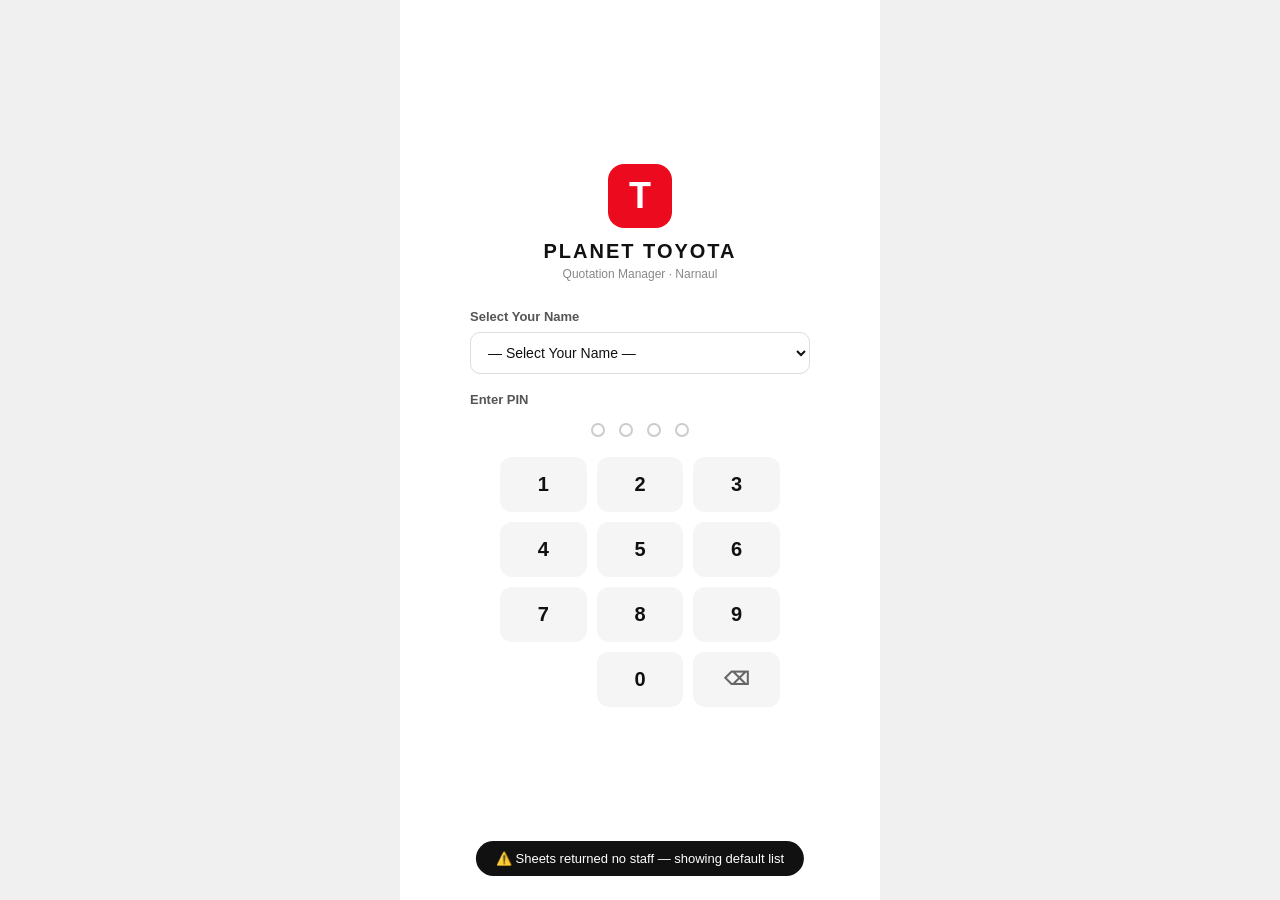
==== index.html @ d53460df "Add files via upload" ====
<!DOCTYPE html>
<!-- saved from url=(0056)file:///C:/Users/Piyush%20Sanghi/Downloads/index_16.html -->
<html lang="en"><head><meta http-equiv="Content-Type" content="text/html; charset=UTF-8">

<meta name="viewport" content="width=device-width, initial-scale=1.0, maximum-scale=1.0, user-scalable=no">
<title>Planet Toyota QMS</title>
<meta name="theme-color" content="#EB0A1E">
<meta name="apple-mobile-web-app-capable" content="yes">
<meta name="apple-mobile-web-app-status-bar-style" content="black">
<meta name="apple-mobile-web-app-title" content="PT Quotes">

<style>
/* ===== RESET & BASE ===== */
*, *::before, *::after { box-sizing: border-box; margin: 0; padding: 0; }
html, body { height: 100%; font-family: -apple-system, BlinkMacSystemFont, 'Segoe UI', sans-serif; background: #f0f0f0; }
#app { max-width: 480px; margin: 0 auto; background: #fff; min-height: 100vh; position: relative; overflow: hidden; }
button { cursor: pointer; font-family: inherit; }
input, select, textarea { font-family: inherit; }

/* ===== SCREENS ===== */
.screen { display: none; flex-direction: column; min-height: 100vh; }
.screen.active { display: flex; }
.screen-body { flex: 1; overflow-y: auto; padding: 16px; padding-bottom: 32px; -webkit-overflow-scrolling: touch; }

/* ===== TOPBAR ===== */
.topbar { background: #000; padding: 12px 14px; display: flex; align-items: center; justify-content: space-between; position: sticky; top: 0; z-index: 100; min-height: 52px; }
.topbar-title { color: #fff; font-size: 15px; font-weight: 700; }
.topbar-sub { color: #aaa; font-size: 11px; margin-top: 1px; }
.topbar-left { display: flex; flex-direction: column; }
.topbar-right { display: flex; gap: 8px; }
.back-btn { background: none; border: none; color: #fff; font-size: 24px; line-height: 1; padding: 0 6px 0 0; }
.icon-btn { background: none; border: none; color: #aaa; font-size: 18px; padding: 4px; }
.icon-btn.red { color: #EB0A1E; font-size: 22px; font-weight: 700; }

/* ===== LOGIN ===== */
.login-wrap { display: flex; flex-direction: column; align-items: center; justify-content: center; min-height: 100vh; padding: 24px 20px; background: #fff; }
.login-logo { text-align: center; margin-bottom: 28px; }
.logo-box { width: 64px; height: 64px; background: #EB0A1E; border-radius: 16px; display: flex; align-items: center; justify-content: center; margin: 0 auto 12px; }
.logo-t { color: #fff; font-size: 36px; font-weight: 900; line-height: 1; }
.login-brand { font-size: 20px; font-weight: 800; letter-spacing: 2px; color: #111; }
.login-sub { font-size: 12px; color: #888; margin-top: 4px; }
.login-card { width: 100%; max-width: 340px; }
.login-title { font-size: 13px; font-weight: 600; color: #555; margin-bottom: 8px; }
.pin-dots { display: flex; justify-content: center; gap: 14px; margin: 16px 0 20px; }
.pin-dots span { width: 14px; height: 14px; border-radius: 50%; border: 2px solid #ccc; background: transparent; transition: all 0.1s; }
.pin-dots span.filled { background: #EB0A1E; border-color: #EB0A1E; }
.pin-pad { display: grid; grid-template-columns: repeat(3, 1fr); gap: 10px; max-width: 280px; margin: 0 auto; }
.pin-key { padding: 16px 10px; background: #f5f5f5; border: none; border-radius: 12px; font-size: 20px; font-weight: 600; color: #111; text-align: center; transition: background 0.1s; }
.pin-key:active { background: #e0e0e0; }
.pin-key.del { font-size: 18px; color: #666; }
.login-error { color: #EB0A1E; font-size: 13px; text-align: center; margin-top: 12px; min-height: 18px; }
.login-manager-link { margin-top: 28px; color: #888; font-size: 13px; text-decoration: underline; cursor: pointer; }

/* ===== HERO CARD ===== */
.hero-card { background: linear-gradient(120deg, #111 50%, #2d0008); border-radius: 16px; padding: 18px 18px 20px; margin-bottom: 14px; color: #fff; }
.hero-greeting { font-size: 12px; color: #aaa; letter-spacing: 0.5px; margin-bottom: 2px; }
.hero-name { font-size: 20px; font-weight: 700; margin-bottom: 16px; }
.hero-stats { display: flex; align-items: center; gap: 0; }
.hstat { flex: 1; text-align: center; }
.hstat-v { font-size: 22px; font-weight: 800; color: #EB0A1E; }
.hstat-l { font-size: 10px; color: #888; margin-top: 2px; }
.hstat-div { width: 1px; height: 36px; background: #333; }

/* ===== NEW QUOTE BTN ===== */
.new-quote-btn { width: 100%; padding: 14px; background: #EB0A1E; color: #fff; border: none; border-radius: 12px; font-size: 15px; font-weight: 700; margin-bottom: 18px; letter-spacing: 0.3px; }
.new-quote-btn:active { opacity: 0.9; transform: scale(0.99); }

/* ===== SECTION LABELS ===== */
.section-label { font-size: 11px; font-weight: 700; color: #999; letter-spacing: 0.8px; margin-bottom: 8px; }

/* ===== SEARCH ===== */
.search-wrap { margin-bottom: 12px; }
.search-input { width: 100%; padding: 10px 14px; border: 1px solid #e0e0e0; border-radius: 10px; font-size: 14px; background: #fafafa; }
.search-input:focus { outline: none; border-color: #EB0A1E; box-shadow: 0 0 0 2px rgba(235,10,30,0.08); }

/* ===== QUOTE CARDS ===== */
.qcard { background: #fff; border: 1px solid #eeeeee; border-radius: 14px; padding: 13px 15px; margin-bottom: 10px; cursor: pointer; box-shadow: 0 1px 4px rgba(0,0,0,0.05); }
.qcard:active { background: #fafafa; }
.qcard-top { display: flex; justify-content: space-between; margin-bottom: 3px; }
.qcard-name { font-weight: 700; font-size: 14px; color: #111; }
.qcard-date { font-size: 11px; color: #aaa; }
.qcard-vehicle { font-size: 13px; color: #666; margin-bottom: 6px; }
.qcard-bottom { display: flex; justify-content: space-between; align-items: center; }
.qcard-id { font-size: 11px; color: #bbb; }
.qcard-price { font-size: 15px; font-weight: 800; color: #EB0A1E; }
.qcard-exec { font-size: 11px; color: #aaa; background: #f5f5f5; padding: 2px 8px; border-radius: 10px; }
.empty-state { text-align: center; color: #bbb; padding: 44px 0; font-size: 14px; }

/* ===== FORM ===== */
.form-section { background: #111; padding: 9px 12px; border-radius: 8px; margin: 16px 0 10px; color: #fff; font-size: 13px; font-weight: 600; display: flex; align-items: center; gap: 6px; }
.field-label { font-size: 12px; font-weight: 600; color: #666; display: block; margin-bottom: 5px; margin-top: 12px; }
.field-input { width: 100%; padding: 11px 13px; border: 1px solid #ddd; border-radius: 10px; font-size: 14px; color: #111; background: #fff; -webkit-appearance: auto; appearance: auto; }
.field-input:focus { outline: none; border-color: #EB0A1E; box-shadow: 0 0 0 2px rgba(235,10,30,0.1); }
.field-row { display: flex; gap: 10px; }
.field-half { flex: 1; }
.tcs-row { background: #f8f8f8; border-radius: 10px; padding: 11px 13px; display: flex; justify-content: space-between; align-items: center; margin-top: 10px; }
.tcs-info { font-size: 13px; font-weight: 600; }
.tcs-sub { font-size: 11px; color: #888; }
.tcs-toggle { display: flex; align-items: center; gap: 8px; font-size: 13px; color: #666; }
.tcs-toggle input[type=checkbox] { width: 20px; height: 20px; accent-color: #EB0A1E; }

/* ===== ACCESSORIES ===== */
.acc-chips { display: flex; flex-wrap: wrap; gap: 6px; margin-top: 6px; }
.acc-chip { padding: 7px 11px; border-radius: 20px; font-size: 12px; font-weight: 500; cursor: pointer; border: 1px solid #ddd; background: #fafafa; color: #555; user-select: none; -webkit-user-select: none; }
.acc-chip.active { border: 2px solid #EB0A1E; background: #fff0f0; color: #EB0A1E; font-weight: 600; }
.acc-total { font-size: 12px; color: #EB0A1E; font-weight: 700; margin-top: 6px; }

/* ===== PRICE SUMMARY ===== */
.price-summary { background: #f8f8f8; border-radius: 12px; padding: 10px 14px; margin-top: 14px; }
.price-row { display: flex; justify-content: space-between; padding: 6px 0; border-bottom: 0.5px solid #eee; font-size: 13px; }
.price-row .pl { color: #666; }
.price-row.discount { color: #1a8a4a; }
.price-total { display: flex; justify-content: space-between; padding: 10px 0 2px; border-top: 2px solid #EB0A1E; margin-top: 4px; font-size: 16px; font-weight: 800; color: #EB0A1E; }

/* ===== BUTTONS ===== */
.btn-primary { width: 100%; padding: 14px; background: #EB0A1E; color: #fff; border: none; border-radius: 12px; font-size: 15px; font-weight: 700; margin-top: 12px; }
.btn-primary:disabled { background: #ccc; cursor: not-allowed; }
.btn-primary:active { opacity: 0.9; }
.btn-whatsapp { width: 100%; padding: 14px; background: #25D366; color: #fff; border: none; border-radius: 12px; font-size: 15px; font-weight: 700; margin-top: 10px; }
.btn-outline { flex: 1; padding: 11px; background: transparent; border: 1.5px solid #EB0A1E; color: #EB0A1E; border-radius: 10px; font-size: 13px; font-weight: 700; }
.btn-row { display: flex; gap: 10px; margin-top: 10px; }

/* ===== QUOTATION PREVIEW ===== */
.quote-doc { border: 2px solid #EB0A1E; border-radius: 14px; overflow: hidden; margin-bottom: 14px; }
.qdoc-header { background: #000; padding: 14px 16px; display: flex; justify-content: space-between; align-items: flex-start; }
.qdoc-dealer { color: #fff; font-size: 16px; font-weight: 800; letter-spacing: 1px; }
.qdoc-dealer-sub { color: #888; font-size: 10px; margin-top: 2px; }
.qdoc-id { color: #EB0A1E; font-weight: 800; font-size: 13px; }
.qdoc-date { color: #aaa; font-size: 10px; margin-top: 2px; text-align: right; }
.qdoc-tag { background: #EB0A1E; color: #fff; font-size: 9px; padding: 2px 7px; border-radius: 3px; margin-top: 4px; display: inline-block; }
.qdoc-body { padding: 16px 20px; }
.qdoc-grid { display: grid; grid-template-columns: 1fr 1fr; gap: 12px; margin-bottom: 14px; }
.qdoc-cell { background: #f8f8f8; border-radius: 10px; padding: 12px 14px; }
.qdoc-cell-label { font-size: 10px; color: #888; font-weight: 700; letter-spacing: 0.5px; margin-bottom: 4px; }
.qdoc-cell-primary { font-size: 15px; font-weight: 700; color: #111; }
.qdoc-cell-secondary { font-size: 13px; color: #666; margin-top: 2px; }
.qdoc-cell-accent { font-size: 13px; color: #EB0A1E; font-weight: 500; }
.qdoc-section-label { font-size: 11px; font-weight: 700; color: #888; letter-spacing: 0.5px; margin-bottom: 8px; }
.qdoc-breakdown { background: #f9f9f9; border-radius: 10px; padding: 10px 14px; margin-bottom: 12px; }
.qdoc-price-row { display: flex; justify-content: space-between; padding: 7px 0; border-bottom: 0.5px solid #eee; font-size: 13.5px; color: #444; }
.qdoc-price-row.disc { color: #1a8a4a; }
.qdoc-total-row { display: flex; justify-content: space-between; padding: 10px 0 2px; border-top: 2px solid #EB0A1E; margin-top: 4px; font-size: 17px; font-weight: 800; color: #EB0A1E; }
.qdoc-acc-row { display: flex; justify-content: space-between; font-size: 13px; padding: 4px 0; border-bottom: 0.5px solid #f0f0f0; color: #444; }
.qdoc-finance { background: #f0f4ff; border-radius: 10px; padding: 10px 14px; margin-bottom: 12px; }
.qdoc-finance-grid { display: grid; grid-template-columns: 1fr 1fr; gap: 4px; font-size: 13px; margin-top: 4px; }
.qdoc-finance-grid span { color: #888; }
.qdoc-note { background: #fffbe6; border-radius: 8px; padding: 10px 14px; font-size: 12.5px; margin-bottom: 12px; color: #555; }
.qdoc-footer { display: flex; justify-content: space-between; align-items: flex-end; border-top: 1px solid #eee; padding-top: 12px; }
.qdoc-footer-exec { font-size: 14px; font-weight: 700; color: #111; }
.qdoc-footer-sub { font-size: 11px; color: #888; margin-top: 2px; }
.qdoc-sig { text-align: right; }
.qdoc-sig-label { font-size: 10px; color: #aaa; margin-bottom: 18px; }
.qdoc-sig-line { width: 100px; border-bottom: 1px solid #bbb; display: inline-block; }

/* ===== MANAGER DASHBOARD ===== */
.mgr-stats { display: grid; grid-template-columns: 1fr 1fr; gap: 10px; margin-bottom: 18px; }
.mgr-stat { background: #f8f8f8; border-radius: 12px; padding: 14px; text-align: center; }
.mgr-stat-v { font-size: 24px; font-weight: 800; color: #EB0A1E; }
.mgr-stat-l { font-size: 11px; color: #888; margin-top: 3px; }
.mgr-exec-row { background: #fff; border: 1px solid #eee; border-radius: 12px; padding: 12px 14px; margin-bottom: 8px; }
.mgr-exec-name { font-size: 14px; font-weight: 700; color: #111; margin-bottom: 4px; }
.mgr-exec-meta { display: flex; justify-content: space-between; font-size: 12px; color: #888; }
.mgr-exec-value { color: #EB0A1E; font-weight: 700; }
.mgr-filter-row { display: flex; gap: 8px; margin-bottom: 14px; overflow-x: auto; padding-bottom: 4px; }
.mgr-filter { padding: 7px 14px; border-radius: 20px; border: 1px solid #ddd; background: #fafafa; font-size: 12px; font-weight: 600; color: #666; white-space: nowrap; cursor: pointer; }
.mgr-filter.active { background: #EB0A1E; color: #fff; border-color: #EB0A1E; }
.mgr-all-quotes { max-height: 420px; overflow-y: auto; }
.sync-status { background: #f0f0f0; border-radius: 8px; padding: 8px 12px; font-size: 12px; color: #666; display: flex; align-items: center; gap: 6px; margin-bottom: 14px; }
.sync-dot { width: 8px; height: 8px; border-radius: 50%; background: #25D366; }
.sync-dot.pending { background: #f0a500; }
.sync-dot.error { background: #EB0A1E; }
.mgr-gs-config { background: #f0f4ff; border-radius: 12px; padding: 14px; margin-bottom: 14px; }
.mgr-gs-title { font-size: 13px; font-weight: 700; margin-bottom: 8px; color: #334; }
.mgr-gs-sub { font-size: 11px; color: #778; margin-bottom: 10px; }
.mgr-bar-wrap { margin-bottom: 16px; }
.mgr-bar-label { font-size: 12px; color: #555; margin-bottom: 4px; display: flex; justify-content: space-between; }
.mgr-bar-track { background: #eee; border-radius: 10px; height: 8px; overflow: hidden; }
.mgr-bar-fill { background: #EB0A1E; height: 100%; border-radius: 10px; transition: width 0.4s; }

/* ===== TOAST ===== */
.sync-toast { position: fixed; bottom: 24px; left: 50%; transform: translateX(-50%); background: #111; color: #fff; padding: 10px 20px; border-radius: 20px; font-size: 13px; font-weight: 500; pointer-events: none; opacity: 0; transition: opacity 0.3s; z-index: 9999; white-space: nowrap; }
.sync-toast.show { opacity: 1; }

/* ===== TENURE SLIDER ===== */
.tenure-slider { width: 100%; accent-color: #EB0A1E; }
.tenure-labels { display: flex; justify-content: space-between; font-size: 11px; color: #aaa; margin-top: 2px; }

/* ===== PRINT ===== */
@media print {
  @page {
    size: A4 portrait;
    margin: 8mm;
  }
  /* Hide everything except the quotation document */
  .no-print,
  .topbar,
  .btn-primary,
  .btn-whatsapp,
  .btn-outline,
  .btn-row,
  #screen-login,
  #screen-home,
  #screen-dashboard,
  #screen-form,
  #screen-manpower,
  .sync-toast { display: none !important; }

  /* Reset layout for print */
  * { -webkit-print-color-adjust: exact !important; print-color-adjust: exact !important; }
  html, body { width: 100%; height: auto; margin: 0; padding: 0; background: #fff; }
  #app { max-width: 100% !important; width: 100% !important; box-shadow: none !important; min-height: auto; overflow: visible; }

  /* Show only preview screen */
  #screen-preview { display: block !important; min-height: auto; }
  #screen-preview .screen-body { padding: 0 !important; overflow: visible !important; }

  /* Quotation document */
  .quote-doc { border: 1.5px solid #EB0A1E !important; width: 100% !important; max-width: 100% !important; box-shadow: none !important; page-break-inside: avoid; font-size: 12px !important; }

  /* Ensure colors print */
  .qdoc-header { background: #000 !important; -webkit-print-color-adjust: exact; }
  .qdoc-dealer { color: #fff !important; }
  .qdoc-id { color: #EB0A1E !important; }
  .qdoc-tag { background: #EB0A1E !important; color: #fff !important; }
  .qdoc-total-row { color: #EB0A1E !important; border-top: 2px solid #EB0A1E !important; }

  /* Page settings */
  @page { margin: 10mm; size: A4; }
}

/* ===== SCROLLBAR ===== */
::-webkit-scrollbar { width: 3px; }
::-webkit-scrollbar-thumb { background: #ddd; border-radius: 2px; }

/* ===== TOGGLE BUTTONS ===== */
.toggle-row { display:flex; gap:0; margin-bottom:4px; border-radius:10px; overflow:hidden; border:1px solid #ddd; }
.toggle-btn { flex:1; padding:11px; background:#f8f8f8; border:none; font-size:14px; font-weight:600; color:#888; cursor:pointer; font-family:inherit; transition:all 0.15s; }
.toggle-btn.active { background:#EB0A1E; color:#fff; }
.toggle-btn:first-child { border-radius:9px 0 0 9px; }
.toggle-btn:last-child { border-radius:0 9px 9px 0; }

/* ===== TOGGLE BUTTONS ===== */
.toggle-row { display:flex; gap:0; margin-bottom:4px; border-radius:10px; overflow:hidden; border:1px solid #ddd; }
.toggle-btn { flex:1; padding:11px; background:#f8f8f8; border:none; font-size:14px; font-weight:600; color:#888; cursor:pointer; font-family:inherit; transition:all 0.15s; }
.toggle-btn.active { background:#EB0A1E; color:#fff; }
</style>
</head>
<body>

<!-- Hidden image store -->
<div id="img-store" style="display:none">
  <img id="img-qr" data-b64="/9j/4AAQSkZJRgABAQAAAQABAAD/[base64]/2wBDAAUDBAQEAwUEBAQFBQUGBwwIBwcHBw8LCwkMEQ8SEhEPERETFhwXExQaFRERGCEYGh0dHx8fExciJCIeJBweHx7/2wBDAQUFBQcGBw4ICA4eFBEUHh4eHh4eHh4eHh4eHh4eHh4eHh4eHh4eHh4eHh4eHh4eHh4eHh4eHh4eHh4eHh4eHh7/wAARCAIBAhkDASIAAhEBAxEB/8QAHQABAAIDAQEBAQAAAAAAAAAAAAgJBQYHAQQDAv/EAF8QAAAEAwIHBw0MBwYEBgIDAAABAgMEBQYHEQgSGCFWdZUJMTeUstHSExQWFzY4QVFVdLGz0xUiMjRUV3Fyc5GTwjVSU2GBwcMjJUKSoaMkQ0VlJzNERmJkJoWCg4T/xAAUAQEAAAAAAAAAAAAAAAAAAAAA/8QAFBEBAAAAAAAAAAAAAAAAAAAAAP/[base64]/AEBFjdE+GGW6qRylCMwC0DKPsU08guLv9AMo+xTTyC4u/wBAVfgAtAyj7FNPILi7/QDKPsU08guLv9AVfgAtAyj7FNPILi7/AEAyj7FNPILi7/QFX4ALQMo+xTTyC4u/0Ayj7FNPILi7/QFX4ALQMo+xTTyC4u/0Ayj7FNPILi7/AEBV+AC0DKPsU08guLv9AMo+xTTyC4u/0BV+AC2KgrVrP68mT8upKpIeaRTDXVXW22nEmlF91/vkkW+N2IQL3OLhQn+qv6iRPQt4AAAAa9Xla0xQ0pRNarmzUsgVuk0l5xClEaz3iuSRmNIyj7FNPILi7/QGhbofwMQWtG+SoV+ALXaHtfs5rede41K1PDzOPJs3TZbacSZJLfO9SSIb2W8K9Nz34cndWPfyFhZAAAAAAAAw9Y1NJKQkL89qKPRAS1gyJ19aVKJN53FmSRnvjn+UfYpp5BcXf6AxuG13u0++uzyyFaIC0DKPsU08guLv9AMo+xTTyC4u/wBAVfgAtBbwjLF3HEtoruDUtaiSkih385mdxf4B1Rh1LzKHWzvQtJKSfjIyvIxTpKP0tB/bo5RC4KR/oWB82b5JAPqcWlttTijuSkjMz/cOVvYRVjLD7jD1cwaHGlmhaTh3syiO4y+AOnzD4hEfZK9Bin+pu6OaeeO8swFl5YR1ipmRFXkEZmdxf8O/0B1ODiGYuEZi4dZLZebS42ov8STK8j+4xThDfGG/rl6Rb9RncfJdXserSAyqjuzjlsbhDWNwUY/BxVcQbUQw4pp1Bw73vVJO4y+B4yHUlfBP6BUJaD3e1DrSJ9aoBZJlH2KaeQXF3+gGUfYpp5BcXf6Aq/ABaBlH2KaeQXF3+gGUfYpp5BcXf6Aq/ABZ+eEfYrd3eQXF3+gOnSWZQU4lMLNZa+URBxbSXWHSIyJaDK8juPOKchbLYbwPUnqpjkEA3M7/AADmc7t7sjks3ipRNK0hIaOhHTafZUw8ZoWW+V5Iu+4dMMVRYQXDZV+tHfSAsFyj7FNPILi7/QDKPsU08guLv9AVfgAtAyj7FNPILi7/AEAyj7FNPILi7/QFX4ALQMo+xTTyC4u/0Ayj7FNPILi7/QFX4ALQMo+xTTyC4u/0Ayj7FNPILi7/AEBV+AC0DKPsU08guLv9AMo+xTTyC4u/0BV+AC0DKPsU08guLv8AQDKPsU08guLv9AVfgAs/PCPsU08guLv9AdFpSoZPVMhhp7IY1EdLoojUw+hKkksiO7eURHv/[base64]/qJE9CAaraVaFStnUnZm9Wx64GDeeJhtaWVuXrMr7rkkZ+Ac9yqLE9KXtnv9Aadui2ayOU62TyFCAgCYGGPbTZ1aHZlCyalJ25Gxrceh5TaoVxu5BEd53qSReEQ/Ht53XDwBI3c9+HJ3Vj38hYWQr03Pfhyd1Y9/IWFkA1u0St6bs/p45/VMaqDl5OpaNxLKnDxlbxXJIzHN8qixPSl7Z7/RGG3QDgDc1jD+kxXaZ3gLK8qixPSl7Z7/[base64]/RMZ9gvkmKfp5+mY7zlzlGAsaisKSxR2FebTVL2MpCiL+7398y+qK5p683EzqPiWVYzTsS4tB3XXkajMv9B8I9MzMB/[base64]/WjvpAaIOt0zg5Wt1JIIKeyinWX4COaJ1hw45lOMk/[base64]/uc3BTOdafkISgAaHaPa5QFnszh5dV09KXRMS0brSOoOLxkkd196Un4Rq+U7YnpkniT/QEc90f4Sad1YrliK4CzTKdsT0yTxJ/oBlO2J6ZJ4k/0BWWACzTKdsT0yTxJ/oBlO2J6ZJ4k/0BWWAC2Cze1ehLRI2LhKQnhTF6EbJx5PUHG8VJncR++Ir843gQd3NjuxqvV7XrBOIBFPdI+DymdZr9WYgmJ2bpHweUzrNfqzEEwEpNzh4UJ/qr+okT0IQL3OHhQn+qv6iRPQgHCMNKg6qr+zmXSmk5Wcxi2piTzjZOoRioxTK+9RkXhEQsmK2zQ4+OMdMWaAAqotCsbtEoGStziq5Acvglukylzrhtd6z3iuSozHPhYJuh/AxA60b5KhX2A7Xgb1tTNBWrOTqqpkUvgTgHWidNta71HdcVySMxMksJyxO7uyTxJ/[base64]/oD+sMzvdql+o3yyFZICy2Y4TFiz0viWkVik1raWlJdZv5zNJ3f4BW3NXUPTOLeaVjIcfWpJ+MjUZkPmAB/TaFOOJQkr1KMiIvGY7BD4NNs8RDNRDNIGpt1CVoPrxjORleX+Mckl/x+H+1T6SFwFM9zkr8za5BAK32cGS2tLyFHRyriURn/[base64]/oCssAFmmU7YnpkniT/QHQrPq0pyvJAU9paYFHy83VM9V6mpHv075XKIj8IqJFiW5+cAKdaxH5QEhhXtuhXDmxqlnlKFhIr23QrhzY1SzylAI4Cz3A+73alfN18tQrCFnuB93u1K+br5agHWwAAAAAAAAAAAAEAN0T4YZbqpHKUIzCTO6J8MMt1UjlKEZgE+Nzm4KZzrT8hCUAi/uc3BTOdafkISgAQP3R/hIp3VquWIriVG6P8JFO6tVyxFcAAAAAAAEttzY7sar1e16wTiEHdzY7sar1e16wTiART3SPg8pnWa/VmIJidm6R8HlM6zX6sxBMBKTc4eFCf6q/qJE9CEC9zh4UJ/qr+okT0IBptqtpFM2ZyRic1U9Etwj75MIOHYNw8cyM85F4Mw5pldWN/[base64]/eX/AB+H+1T6SFwFM9zkr8za5BCn+X/H4f7VPpIXAUz3OSvzNrkEA+9xWIhSvARXjhUdhY2QQUa/BREdNyeh3VNOEUvUZYyTMj8PjIdzifi7n1D9AqBrPuwnWsH/AFigFgh4XNjZld1/[base64]/WjvpFrpiqLCD4bKv1o76QGiC1bBt4CaO1aj0mKqRatg28BNHatR6TAdCFauG93xM8+yZ5BCyoVq4b3fEzz7JnkEA4iAAAAAAAsS3PzgBTrWI/KK7RYlufnACnWsR+UBIYV7boVw5sapZ5ShYSK9t0K4c2NUs8pQCOAs9wPu92pXzdfLUKwhZ7gfd7tSvm6+WoB1sAAAAAAAAAAAABADdE+GGW6qRylCMwkzuifDDLdVI5ShGYBPjc5uCmc60/IQlAIv7nNwUznWn5CEoAED90f4SKd1arliK4lTuj/AAkU7q1XLEVgAAAAAAAS23NjuxqvV7XrBOIQd3NjuwqvV7XrBOIBFPdI+DymdZr9WYgmJ2bpHweUzrNfqzEEwEpNzh4UJ/qr+okT08AgXucPChP9Vf1EiehAON4V9mE/tXoWBkVOxUuh4liOKIWqNcWhBpJJlmNKVHfn8QjHkW2o+WqU40/7IWAZrwAV/wCRbaj5apTjT/sgyLbUfLVKcaf9kLAAAQjs7s+nOC5PTtHr+IgZhKVtHAk1J1qdfx3N47nEoTdm/WHRMtKy7yLVfFWPaj690I4DWtZs/wAxXoYCb1oVpMiwnqfOzKg4aPl84W4mNJ6btpaYxGs6ixm1LVf4vejnORbagZfpulONP+yGN3P/AIfG9XRHJFiRERbwCDlCWR1Hg41GzapW0ZLY+Sy9KmHmZU4tyINThYqcVLiUJMr9/wB8Q6XlpWXeRar4qx7UbNhzd7vOPOYflitkBOWuLZKZwhqbiLKqLgppAzqamlTD00aQ3DpJs8ZWMpClqLMWa5JjmWRbaj5bpTjT/shqWBL3xMh+o9yDFloCtu0vBfr2gKMjqqnM0p56CgiSbiIZ91Th3ndmJTZF4fGOGHvizXDM73apfqN8shWSA/SGaU/ENsJMiU4skEZ715ncJIQ2BnadEQzUQ3O6VxHUJWm+JevuMry/5QjrKP0tB/bo5RC4KR/oaB82b5JAIGt4Glp0K4mJXOqVNDRk4oiin77izn/yh2KFwwLNpRDNSqJk1UKegUJhnVIhmTSakFimZXu715ZhJWYfEIj7JXoMVAVP3RzTzx7lmAna5hn2XuNrQUlqvOky+Ks+1EDqhi24+fzCOZSpLcTFOvIJW+RKUZlf+/OPiIzLeHgD1O+QndTGGHZnKqalcsfk9UKehINlhxSIZk0mpCCSZle7vZhBAAFgGWlZd5FqvirHtQy0rLvItV8VY9qK/wAAFgGWlZd5EqvirHthyKc4LVf15NoutZTNqdZl89eVMIVuJiHUupbdPHSSyJsyJVx5yIz+kRcFttj13aqpU/8AtMP6sgEKjwLbUSL9NUpxp/2QnBZtJYqnaBkcijVtLiYCCbh3VNGZoNSU3HcZkR3fwGwGRHvgAGKosIPhsq/WjvpFrpiqLCD4bKv1o76QGiC1bBt4CaO1aj0mKqRatg28BNHatR6TAdCFauG93xM8+yZ5BCyoVq4b3fETz7JnkEA4iAAAAAAAsS3PzgBTrWI/KK7RYlufnACnWsT+UBIYV7boVw5sapZ5ShYSK9t0K4c2NUs8pQCOAs9wPu92pXzdfLUKwhZ7gfd7tSvm6+WoB1sAAAAAAAAAAAABADdE+GGW6qRylCMwkzuifDDLdVI5ShGYBPjc5uCmc60/[base64]/wjuYr83PDhnjdVOcpIsDARy3QjgNa1mz/MV6GLC90I4DWtZs/wAxXoYCQ25/8PjWrojkixIV27n/AMPjWrojkixIBz7CBoGNtKsyjaTgY+HgH4l1tZPPINSSJKr7riziLeRFVWm8n4q5zicoAIq2C4Lc/s4tNl1WxtUy2OYhErJTLUOtKlYyTLMZncJVAADjuGZ3u1S/Ub5ZCskWbYZne7VL9RvlkKyQH7QLxQ8Yw+ojUTbiVmReG4yMTZgMNeloaCYhzomcKNppKDPrpvPcRF4hCAAE5VYa1LxSThk0VN0qe/syM4lvNfmv3v3jUHcDWp5y4qbN1nKGm45RxKUKhnDNJL98RHn8F4ihL/j8P9qn0kLgKZ7nJX5m1yCAQqVgS1ShClHW8n96Rn8Vc5xFebwapfNoyAWsnFQz62VKIsyjSoyv/wBBcVE/F3PqH6BUDWfdhOtYP+sUAxIAAD1J3HeJSU9ga1NO5BLpw1WcpabjoVuIShUM5eklpJREef8AeItC3Wy/g2pnVMN6pICHuRFVWm8n4q5ziZlESd2QUhJ5I88h5yAg2odbiCuSs0JIryI/[base64]/4jXOIIgAndlt0TohP/AMRrnDLbonRCf/iNc4giACd2W3ROiE//ABGucMtuidEJ/wDiNc4giACd2W3ROiE//Ea5wy26J0Qn/wCI1ziCIAJ3ZbdE6IT/APEa5wy26J0Qn/4jXOIIgAkVhUW/SC16mJRKpRJJlL3IGMU+tcUpBpURpxbixTPOI7HvjwAEpNzh4UJ/qr+okT0IQL3OHhQn+qv6iRPQgEYt0X4I5TrVPIUICCfe6L8Ecp1qnkKEBAEldzw4Z43VTnKSLAxX5ueHDPG6qc5SRYGAjluhHAa1rNn+Yr0MWF7oRwGtazZ/mK9DASG3P/h8a1dEckWJCu3c/wDh8a1dEckWJANOtgr2Bs1oaKqyZQUTHQ0O4hCmYc0kszUdxXY2YcGy26J0Qn/4jXON4w5u92m/nMPyxWyAsZsmwoqYtGrqCpOW05OIOIiyWaXn1tmhOKV+e47x38VpYEvfEyH6j3IMWWgOO4Zne7VL9RvlkKyRZthmd7tUv1G+WQrJAfrCNG/FNMEZEbiyQRn4DM7hKGFwK60iYVmIRV0gJLraVkRtu3kRlf8AqiMco/S0H9ujlELgpH+hYHzZvkkAg+nAsrSFUUUqrZApLJ9UMiQ7eZFn/V/cN+YwyKOk7SJS9Sk9ccgUlDLWlxrFUaPemZZ947hKeYfEIj7JXoMU/wBTd0c088d5ZgJuKw1qKeLqZUjPyNfvS/tGvDm/WGgRGB5WFQRDk/h6qkbTMyWcY22tDuMhLh45EebfIlCKsN8Yb+uXpFv1Gdx8l1ex6tICFGRLWxEZnV9P/hu9ERhnkAuVTqOlji0uOQcQ4wtSd5RoUaTMv3ZhcUr4J/QKhLQe72odaRPrVAMGLdbL+DamdUw3qkiooW62X8G1M6phvVJAbGIy1Phh0fIKkmUkiKVnrrsBEuQy1ocaxVGhRkZled92YSaFSVsPCtVWton1igEwjw2qJu7kKg/Ea6QktR87ZqSlpZP4dlxhmYQyIhDbhkakkoryI7s14p8FsthvA9SeqmOQQDczFUWEHw2VfrR30i10xVFhB8NlX60d9IDRBMeyvC2pKkLOpFTMXTE6iH5dCJYcdaW1iqMvCV533CHAAJ3ZbdE6IT/8RrnDLbonRCf/AIjXOIIgAndlt0TohP8A8RrnDLbonRCf/iNc4giACd2W3ROiE/8AxGucMtuidEJ/+I1ziCIAJ3ZbdE6IT/8AEa5wy26J0Qn/AOI1ziCIAJ3ZbdE6IT/8RrnEZcJq0yWWrWht1LKpfFwDCYJuHNqJUk1YyTM7/e5rs45WAALPcD7vdqV83Xy1CsIWe4H3e7Ur5uvlqAdbAAAAAAAAAAAAAR5wj8HGJtdrOGqBmrWpQliETD9RVAG8arjM778dPj8Q5hkOR/zjw2yFe1E1byABCrIcj/nHhtkK9qGQ5H/OPDbIV7UTVABCrIcj/nHhtkK9qGQ5H/OPDbIV7UTVABCrIcj/AJx4bZCvahkOR/zjw2yFe1E1QAQqyHI/5x4bZCvahkOR/wA48NshXtRNUAEKshyP+ceG2Qr2oZDkf848NshXtRNW8AEKshyP+ceG2Qr2oZDkf848NshXtRNUzuABH/BqweImx+qphO3qqanBRkJ1uTSIE2cT3xKvvNar94d/LeHoAOV4SNlL1r1IQcganjcnVDxZRBvKhjeJVyTLFuxk+PfEfshyP+ceG2Qr2omrmABHfBywcImyStn6ieq1mbpdhFQ/UUwBsmRmZHfea1eLeuEiAzAA5rhF2Yu2sUIimGpyiUqKKREdXXDm8Xvb82LjJ8fjEdMhyO8FpEPshXtRNUAEb8HrBmirKbQUVU7WDM2SmGcY63TAGyfvyuvxjcVvfQJIFf4QvIAHDcObvdpv5zD8sVsiybDm73ab+cw/LFbIDteBL3xMh+o9yDFlorSwJe+JkP1HuQYstAaXbZRLlolm8zpJqYplyo4kkUQpnqhIuUR/BvK/e8Yi9kOR3gtHh9kK9qJqgAhUWBPGy8yj1WiQ7hQ39saSlKixsXPdf1XNvDIow1oKWpKXKs7iHDhf7DHKbEWNie9vu6lmvuEupv8AomM+wXyTFP08/TMd5y5yjATIPDcgYoutSs6iEm9/Z43uunNfmv8A/K/eMcvAvjJyr3XRaEwyUf8A8V1M5UasTH99i39Vz3X3XiIUv+Pw/wBqn0kLgKZu7HJX5m1yCAQ8bwH41txKjtHh8xkd3uQrP/uiZEkgzl0lgZebnVDhodtk13XY2Kkivu8G8PszAA8V8E/oFQloPd7UOtIn1qhb2r4J/QKhLQO72odaRPrVAMGQmJS2GfBSSmZXJzs+iHzgYRqG6oU1SnHxEkm+7qWa+4Q7HucBNTLjgfm3idrp9kMe7gmRVoLh1y3XLMvTPz90ihVSw3DYJ33+IaicLGuvuvuK/wAQh0LbbHuCqldUw3qyARVyHY4t+0iH2Qr2ol1QcjVTVGSin1RJRKpfCNw5vEjEJeKV19153feM2ADw94RJtDwPY2rK4nFSIr6HhEzGKXEEycrNZt4x72N1Ur/uEtwIBCrIcj/nHhtkK9qGQ5H/ADjw2yFe1E1QvIBCrIcj/nHhtkK9qGQ5H/OPDbIV7UTVC8gEKshyP+ceG2Qr2oZDkf8AOPDbIV7UTVABCrIcj/nHhtkK9qGQ5H/OPDbIV7UTVvABCrIcj/nHhtkK9qGQ5H/OPDbIV7UTVC8gEKshyP8AnHhtkK9qGQ5H/OPDbIV7UTVHl5X3X5wEK8hyOLftHhtkK9qJS2M0auz+zeU0i5MEzBUvbNBxCWupku9Rnfi3ndv+MbgAAAAAAAAAAAAB7wAAjlhLYRc0skraFp+CpmCmjb8GmIN16IUhRGZmV1xFvZhyzLfqDQOV8dc5hgN0T4YZbqpHKUIzAJcZb9QaByvjrnMGW/UGgcr465zCI4AJcZb9QaByvjrnMGW/UGgcr465zCI4AJcZb9QaByvjrnMGW/UGgcr465zCI4AJcZb9QaByvjrnMGW/UGgcr465zCI4ALG8F23uZWwzucS+Op6ElSZfDoeSpl9SzWZquuO8h30Qd3NjuxqvV7XrBOIByDChtdjrIKblU2gZNDTVcdFnDqQ86pBIIk415GRCP2W/UGgcr465zDdN0j4PaZ1mv1ZiCYCXGW/UGgcr465zBlv1BoHK+OucwiOACXGW/UGgcr465zBlv1BoHK+OucwiOACXGW/UGgcr465zBlv1BoHK+OucwiOACXGW/UGgcr465zBlv1BoHK+OucwiOACwHBzwlptapaImloyl4GWtKhXH+rNRClqvSV91xkJLkK7dz/4fGtXRHJFiRAOG4c3e7TfzmH5YrZFk2HN3u8385h+WK2QG42OV3EWb19A1bDS9qYOwiVkTDizQlWMm7fISHy36g0DlfHXOYRHABLjLfqDQOV8dc5gy36g0DlfHXOYRHABLSKw2p/EQzrCqElhE4hSDMoxea8rvEIoxr5xMW9EGkkm64pZkXgvO+4fiAD+4dzqT7bpFfiKJV3juMSul+GtPoOAh4RFCyxSWGktEo41y88UiK/e/[base64]/APYcr465zCTeDtaJFWoWbM1XGS1mXOuRLrJsNOGtJEgyz3nn8IqtLfFjWAR3vcJrGJ9KQHfRGjCNwlZtZTaMdLQdLwUzaKEaiOrvRCkKvXfmuIv3CS4rt3QPh+VqqG/MA3LLfqDQOV8dc5hJHBttMi7WKAcqaNlTEsdRGOQ5MsuGtNySI77z+kVbCwrc9eAx/Wz3JSAkcAAAAAAAAAAAAAAAAIAbonwwy3VSOUoRmEmd0T4YZbqpHKUIzAJMYKmD9S1rFFTCdzyazaDfhozrdCIRaCSacUjvPGSZ35x2DIqs70iqT8RnoBuc3BTOdafkISgAVn4V9lEislquUyiRR0fGNRcIp9aotSTUSiVdcWKRZhxgt8Sn3R/hIp3VquWIrkAkfgnWD0xa7Tc4mU+mc1g3YGKQy2UIpBEojTfeeMkx2nIqs70iqT8RnoDH7m13DVTrBrkGJYAIv5FVnekVSfiM9AMiqzvSKpPxGegJQAAhxaBKGMEaEhp9Qjjk4iJ8s4OIRN7lJQlBY5GnqeKd9/jvGnZatoujtN/hvdMdD3SfuOpTWDvqxBwBMWgKhi8LaPiKWrtpqTwskbKOh3JQRpWtajxDJXVDUV1x+C4bnkVWd6RVJ+I10BzPc3OEOptWI9YQnYAi/kVWd6RVJ+Iz0AyKrO9Iqk/EZ6AlAACL+RVZ3pFUn4jPQDIqs70iqT8RnoCUAAIDYUmDzSdlNAQ9QSSazeLiXY1LBoiloNBJMjO/3qSO/MIwCwPdD+BiC1o3yVCvwB1fBds2k9qVoq6bncXGQsMUG4+S4VSSXjJuuL3xGV2fxCUORVZ3pFUn4jXQHFNz34cndWPfyFhZAOJ2OYN9JWX1imp5LOJzFRSWFs9Tiltmi5RZz96kjvHayK4h6ADUbWqDltpFExNKTaKioWEiFoWpyGNJLI0neV2MRl/oOG5FVnekVSfiM9ASgABCDCDwYqMs6srmdVymdTuJi4RTZIbiFtm2eMoiO+5BH/qIjCy7Da73affXZ5ZCtEBvtgNGS60C1SU0pNYiJh4SNUsnHIcyJZXJM815GXg8Ql3kVWd6RVJ+Iz0BGrAy74mm/rucgxZqAi1GYGFnkPBvvpqGpFG22pZEbjWcyIz/AFBBSZMph5hEQ6DM0tOrQRnvmRGZC4ab/omM+wXyTFP08/TUd5y5yjAfEAAA/RgiU4hJ/wCJREJ0SHA2s+mMjgI9yoKjS5EwrbykpcauI1JIzu95+8QXhvjDf1y9It+ozuPkur2PVpAR2yKrOy3qjqT8RroCSklgG5XJ4KWMqUtqEh0MIUrfNKEkkjP9+YfWAAecQbq/DCr+S1ZN5RDyCnltQUa9DoUtt3GNKFmkjO5e/mE5BUVahwk1NraJ9aoB33LVtF0dpr8N72g6hKsFeia8lkNWsznc9h46etJmEQ0wtsm0OOljqJJGgzuIzzXmYgeLbbHuCmldUw3q0gOFZFVnekVSfiM9AMiqzvSKpPxGegJQAAi/kVWdl/7jqX8RnoDmc8wmKxstm8VZ3JZNJYqW084cBDPRSHDecQjMRrNKiK/[base64]/[base64]/ANu03+G70xMCwir5hXllcmquaQ8PDxce2pbjbBGSEmSjLNeZn4PGKnxZ7gfd7tSvm6+WoB1sAAAAAAAAAAAABADdE+GGW6qRylCMwkzuifDDLdVI5ShGYBPjc5uCmc60/IQlAIv7nPwUzrWn5CEoLwHG7drAKdtcn8DN5xOprAOwcObCEQpN4qiM77zxkmd453kTULpZUf8As9ASovC8BzawWyGT2RSeYy2TzOYR7ce+l5aovEvSZFdcWKRDpIXheAj3hXW71BZBOJJBSaTyyYImEO464qLx70mlRERFimXjHFMtqutE6c/3umMhulGeqKR8ye5ZCI9wCY9GTh/C9iX5BWTTcgYkCCjGHJTfjOKWeIZK6pjZrvFcNnyJaG0sqP7megNG3NjNWNV6va9YJxAIcVnTsNgiwjFVUa+9PomeLOAeamt2I2lJY+MnqZJO+8vCNXy2q60Tpz/e6Y6HukfB7TOtF+rMQUuMBYPgsYQVR2uVhMpLOJLKoBmEguuELhOqYxqxiK48ZR5s4kgW8IF7nFwoT/VX9RInoRkAAF4AI1bofwMQWtG+SoV+CwPdD+BiC1o3yVCvwBI3c9+HJ3Vj38hYWQr03Pfhyd1Y9/IWFEZXAOY4S9o80sts2VVEogYONiExTTPUorGxLlHcZ+9MjvEX8tmutE6c+97pjtO6AcAbmsYf0mK7TASpy2q60Tpz/e6YZbVdaJ05/vdMRXuC4BLqmraJ5hGThqyepZVLpRLJtep2Ll+P1dHUyxixcczTnu8JDdMiahdLKj+5noCPeBNmwiZD9R7kGLLQERaksOkWD5J37WKcm8ymszktymYWPxOoOY54p42IRK3j8BjSstmui/8AadOfe90xI3DM73apfqN8shWSAlLEYalcPw7rC6Up0kuINBmRvXleV364jBGPKiYt6IUREp1xSzIt4jM7x+IAAAAD9Ib4w39cvSLfqM7j5Lq9j1aRUDDfGG/rl6Rb9RncfJdXserSAyqt7MIQVJhl1vKqimcrbpanltwcW6wlSjevUSFmkjO5e/mE31fBP6BUJaD3e1DrSJ9aoBI3LarrROnP97pjoEDgl0fWcExV0bUs+h4qdtpmDzTRNYja3ixzSm9N9xGoyK8QWFutmHBtTOqYb1SQEesiWhdLKj/2egOfzHCsq6gY+IomX05I4mEkLhy5h583eqOIaPEJSrlEV5kWe64TovFSdsJH21qq1tE+sMB33LZrsyO6lKb/AN7piaNnc7iKkoWSz+LaaafmEG3EOIavxUmorzIr89wqGuMWyWG8D1J6qY5BANzMVRYQfDZV+tHfSLXTFUWEFw2VfrR30gNEEjqEwtqwpCjpXTMFTUifh5dDkw266buOsi8J3KuvEcrguASoy2q60Tpz/e6Y4Ja7XUfaPXMXVkyg4aDiYpKEqahzViFildmxjMxqVwXAPBZHgKd7zK/O4jlCtwWR4Cne8yvzuI5QDupiuXD374SL1dDehQsaPeFcuHv3wkXq6G9CgHAR3KxbCSqayyiipaUSGTxsOUS5EdViTcx713Xl71RFdmHDrguASoy2q60Tpz/e6Y26kbPZbhVSs7SqujouSTBtw5cUNK8XqOI3nJX9oSjvPGPwiFNwsJ3PXgMf1s9yUgMLkTULpZUf3M9ASCsuo+CoKhpbScvioiKhoBBoQ6/djqIzM89xEXhGzAAAAAAAAAAAAAAAIAbonwwy3VSOUoRmEmd0T4YZbqpHKUIzAOt2M2/VjZVT8TJadgpO/[base64]/BYHuh/AxBa0b5KhX4A3Sx60ieWX1Sqoqfh4F+LUwpjFi0KUjFVvnckyz/[base64]/AO037iEdwASVyz7UvJdMcVd9oOxyXBcs+ruUQlaTeYz9uYzxlMwikQ8Q2lpLjpY6iSRoMyTeeYjMxAcW22PGXaqpUvD7kw3q0gOK5GFlt36Vqcv/APU17MSCpWSwtOU3L5DArdXDQEOiHaU6ZGs0pK4rzIizjJgADgFX4J1nNT1RMahmEyqFEVMIhT7qWolskEpW+REbZnd/Ed/ABGvIwst8qVNxpr2YZGFlvlSpuNNezElAARryMLLfKlTcaa9mIhYR1ESmzy1eZUtI3Yt2BhkNqQqJWSnPfJvO8yIi/wBBaiK1cN3viJ59kzyCAcRFkeAp3vMr87iOUK3BZFgK97zK/[base64]/[base64]/3kOmZXNs3lKVbObHAgAdQtSt2tAtJp9uRVRGQL0G28T6UswiW1YxFmzl9I5eAAOx4I9AU5aRae5IKoYfegSgnHiSy8basZN12chLjJGsa8mTXaLgjjue/Dk7qx7+QsLIBCfCxsDs6s4spXUVMwUc1HlGNMkp6MU4nFUefMeYRAPfFiW6AcAbmsYf0mK7AHcsBnviJR5tEcgWTCtnAZ74iUebRHIFkwAAAAwNf0lJ64pWLpqfNuuS+LIidS04aFHcd5XGW9nIcgyRrGvJs12i4O+gA4FkjWM+TZrtFwMkaxnybNdouDvoAI/RWCTY21DOuJlk1vQhSi/[base64]/wD1zYnzZhN42f2dyCdTFaVxkbANPvKSnFI1KSRncRbwqKFsthvA9SeqmOQQDcwAAAAAAHI7Q8HezWvKqialqGCmDswiSSlxTUatCbklcVxF+4dcABwLJGsZ8mTXaLg6xZxRMis/pZmmqcaeal7K1OIS86bir1HeecxsoAPDLMId4VVv9o9ndrkRTdNRsA1L0QjLqUuwaHFYyiO/Of0CYpiuXD374SL1dDehQDzK5tm8pSrZzYZXNs3lKVbObHAgAd9yubZvKUq2c2GVzbN5SlWzmxwIAHfcrm2U/wDqUq2c2Jt4O9UzetLH5FUs+dadmMa0pbym2yQkzJRlmSWYt4VTiz3A+73alfN18tQDrYAAAAAAAAAAAAAAAAithfW513ZhXculFLuy9ELEQPV1lEQpOKxsYy37xxPK/th+USTZ5c4z26M8Ksl1X+cxF4BvFrdp9T2ozaEmlUrg1RMIybLRw7PUyxTO/OV535xo4AAAPbh4A6TZDbTWllcFHwdKOQCWo9xLj3XEMTh4ySuK4782+N6yv7YflEk2eXOI+jwBP7A3tqra1Oop7BVU7ALZgoRDrJQ0N1M8Y13Hed+cSaEHdzY7sar1e16wTiAaNa/ZdS9qUrgpbVKIxcPBvG80UM/1M8Yyuz5jvzDmuSBY98nnnHz5hIMwAQNwwbDaFsuoiVTalmpgiKio/qDhxESbicTEM8xXb95CLR74nnujvBfINa/01CBgDwAAB2bBHs6pu0y0WJkNToilwbcCt9PW73U1Y5GRFnu3s4lfkgWPfJ55x8+YR/3PDhnjdVOcpIsDARKteoSQ4NdLJtAs0RENTpb6YI1TB3rhvqa/he9zZ82+OQZX9sPyiSbPLnEh90I4DWtZs/zFeoCWVkloVRYSFWFZzaSuGdka2VxZlANdQd6o2V6ffZ837h2HJAse+TzzaB8wjjuf/D43q6I5JCxIBFK1KyulcH2joi02z1EY3P4BaGWTjn+rtYrh4qr0GRX5v3ji+V/bD8okmzy5xKPDm73ab+cw/LFbICQeV/bD8okmzy5wyv7YflEk2eXOI+jwBMXB1wkbSq6tdk1Mz16VHL4tSydJmDJCzuSZlcd+beE0y3hWTgZd8TTX13OQYs2AAAAH8uoS40ttXwVpNJ/QY4FGYJFkcXGPRT0PO+qPOKcXdHndeZ3n4B38AEfMkCx75PPOPnzBkgWPfJ55x8+YSDABHs8EGx8s5Q882gfMI8zfCltUpubRlOy1+TlAyt9cFDEuBJSuptKNCbzvzncks4sJV8E/oFQloHd7UOtIn1qgHZ8r+2H5RJNnlzhlf2w/KJJs8ucR8ABITLAth/byTiBc44XUE1iZ5O46cRvU+uo19b72Im5OOo7zuLwFeYx4AAtlsN4HqT1UxyCFTQtlsN4HqT1UxyCAbkreEErV8KO1SmrSagkEtflBQcDHOMsE5AkpRJI81535xO4xVFhB8NlX60d9IDpGV/bD8okmzy5wyv7YflEk2eXOI+AAkHlf2w/KJJs8ucMr+2H5RJNnlziPgAJB5X9sPyiSbPLnDK/th+USTZ5c4j4ACQeV/[base64]/eOnZLVh2hq9pxXtBo+5zn/AOFU6L/un5CEoAFcuGtZ5SFnVbSWW0fKjl0LEwKnXUHEOO4yiXdfe4pRlm8Q4D4RKndHs9pNO6tVyxFciO+4BKzAlshs/tHpWfR1YyI5jEQkY20ysot5rFSaTMyuQoiPP4xIPJasO0NXtOK9oOb7m2V1DVSR+UGuQYlgArxw3bNKLs3n1OwtGyg5a1Gwrrj6TiXXcdSVERH/AGilXfwEdRLndKT/[base64]/VX9RInoQDi+S1YdoavacV7QMlqw7Q1e04r2g7QADnlnNi1m9ns7cnVJU+qXxzjJsqcOMfdvQZ3mVy1mX8bh0MAAa3aJQtMWgyIpHVkuOPgCdS8TRPuNe/LeO9CiP/Uc7yWrDtDV7TivaDtBmRBeA5zZ7YhZnQNQFP6Up1UBMSaU0Tpxr7vvVb5Yq1mX+g6MAEAwVeUhT9cU29TtTwJxstfUlTjJPLbvNJ3l75BkZfeOaZLVh2hq9pxXtB2e8h6AiRhRWC2V0VYzNqhpumlQUzh1NE08cdEOYt6yI/erWZHm8ZCDwsuw2u92n312eWQrRAZqiqonlG1JC1FTsYUHMoUzNl42kOYt5XH71ZGR5vGQ6flS246ZI2ZC+zHFyIz3guAdoypbcdMkbMhfZhlS246ZI2ZC+zHFgAduhMKK3ByKZbVWScVTiSP+7IXev+zFjsifdiZLARDysZ12GbWtV116jSRmYp7l/wAfh/tU+khcBTJ//jssL/6bXIIBkQHl5X3D0APOOPTDBlsVj4+Ij4ukFuRES6p51fulFFjLUZmZ3E5cWc/AOwgA4vktWHaGr2nFe0DJasO0NXtOK9oO0BeA4vktWHaGr2nFe0DJasO0NXtOK9oO0AA4tktWG6Gr2nFe0EUa3t8tVoir5rSFM1MmCksnilwcDDnAQ7nUmUHclOMtBqVcRb6jM/[base64]/CHCS2DSaWGTcU5ikZ3/CUZmec/CYy4AAAAAAAAAAAAAADkdsWD7RNqdRsT6o4ydMxTMOUOkoOIQhBpIzPOSkKz5/GNJyMbKfKdU8ca9kJJAAhNahVkzwVZwxRdnDcNGS2YtdfPLnKDfdJy/FuSaDQRJuLeuP6RqWWdat5MpbibvtR926M8K0l1WXLMRfATWsupuAwrpXFVZaSt+Cj5Q6UFDpkyiYbNsyxjNROEszO/[base64]/W7hRr6FpJN5HmJKE58w6wQAAAAAAAADkmFXaNPrMLNm6jp1mBdjDjW2DTFtqWjFVffmSpJ35vGIqZZtqxf9NpbibvtR3ndCOA1rWbP8xXqAnNguYRVdWnWoIpmoIORswRwjrxqhIdaF4ySvLOpaiu/gJYlmIV27n/w+NauiOSLEiAc1wlK4nFnNlEfVUhahHY6HeaQhMU2pbdylXHeRGR/6iIeWdat5MpbibvtRJTDm73ab+cw/LFbIDttp2ExX9oNHRdKzuBkDUDFGk3FQsM4lwsU7yuM3DL/[base64]/c2ls3/03faiP9UzqLqKo5hPY5LSIqPiFvupaIyQSlHedxGZnd/EY0AHpC1zB84E6Q1W16BVGQtcwfeBOkNVtegBvYAAAK1cN7viZ59kzyCFlQrVw3e+Jnn2TPIIBxES7wacG2gbR7KIKqZ7Gz5qOefdbWmFiW0N3JO4riNsz/wBREQWR4Cne8yzzuI5QDBZGNlPlOqeONeyDIxsp8p1Txxr2QkkACNuRlZT5TqnjjXshzG0m0efYMdSHZnZ8zAxclSymPJybNqef6o7fjFjIUgsX3pXFd/ETgFdu6B8PytVQ/wCYB9mWdat5MpbibvtRKrBUtGn1qFmzlR1EzAsxiY5yHJMG0pCMVJJMsylKO/P4xWGLCtz14DH9bPclICRwAAAAAAAAAAAAAAAAAAAOa2pWI0BaXOoeb1ZL4uJiodnqLamotbREm+/eSY1HJKsW8izHaTvOO8AAhJbtUEzwZ59A0xZO6iWyyaQ5xkUiKQUUpTpHikZKcvMiu8BDneVrbR5al2zWuYbfuj/[base64]/Ub5ZCskB3+AwsLZn4+HZcnUuxHHUpV/drW8Zlf4BYhK3Vvy2FfcMjW4yhajIrs5pIzFPUo/[base64]/QQDdsrW2ny1Ltmtcw71ZJZXR1u1DwdpFokHER1RTFS0RL0PEqh0KJB4qbkIMiLMQgYLK8CHvdpH9q9yzAfJklWLeRZjtJ3nHVLOqKkNA0u1TdNw7rEuZWpxCHXlOKvUd55zzjZAAeKLMIcYV1vtpNntrsRTlMzKDYlyINl1KHIJtxWMojv98or/AACZBiuXD374SL1dDehQD8srW2ny1Ltmtcw5fabXlRWi1KdQ1PEMxEwNlLGO0ylssRN92ZObwmNWAAFhW568Bj+tnuSkV6iwrc9eAx/Wz3JSAkcAAAAAAAAAAAAAAYAAifheW7V/ZnaHBSSl4mAbg3oBL6ifhScVjmoy3z+gcYyvLY/lsm2ennGY3RPhhluqkcpQjMAkDleWx/LZNs9POGV5bH8tk2z084j/AIp3BcYDdrWbTqotQm0JNKrdhHImEZNlo4dgmyJJnfnIt/ONIHtxgRGZgPAHpld4R4A6RZHbPWtlsDHQdJvwLbcc4lx/riGJwzUkriuM97fG85Xlsfy2TbPTziP5lcFxgJh2IzWLwo5lMJJauaImEkrKYqDKAT1spLijxTxjLfK7wDqmSHY58inO0Fcw47ubGasKr1e16wTiAR/yQ7HPkU52grmDJDsc+RTnaCuYd/M7h7eAgfhh2HUHZhQ8qm1Kw8e3FRMf1Bw4iKNwjRiGeYj/AHkIsHviee6O8F8g1t/TUIGGA3Kyi0mpbMp4/OqWdhW4t9jqCzfZJwsW8jzEfhvIdOyvLY/lsm2ennEf8UwuMB1K1W3evrS6ebkdUREvcg23yfSTEKTasYiuLOXgzjlg9uHgCRu578OTurHv5CwshXpue/Dk7qx7+QsLI8wAAAA1q0iipJaBSsRTNRIfXL31pWsmXTQq9J3lnIckyQ7HPkU52grmEgAAcfs8wdLNqDqyFqan4WZomEKSibN2MUtPviuO8vDmHYB4ZkR3D0Br9oVIyeuaUi6ZnyHly+LIidSy4aFHcd5XGW9vDj+SHY58inO0FcwkAADgLOCPY+y8h5uCnOO2olJ/vBW+R3+Id5hGkQ8M0w2RkhtBITeee4iuIfqZ3FePCO8B+cWtTcK84m7GShSiv8ZEK+J1haWvwk4joVqNk/U2YlxtF8vTvEoyLwiwWYfEIj7JXoMVAVMR9kU0P/7jvLMB3FrC6tjW6hJx0nuNREf93p8f0iwanIp6Op6WxsQZG9EQjTrhkVxYykEZ/wCpinuGI+rtn/8AMvSLfaM7j5Lq9j1aQGVX8ExX3VeFfa7Lapm0uh4yUExCxrzLZKgEmZJSsyK87/EQsEV8E/oFQloPd7UOtIn1qgHZSwvLY7/jsm2ennHCp3MIibTeMmkWaDiYx9b7ppK4jWozM7i8BXmPkIrzuAyMjuAeC22x7gppXVMN6tIqTuMW2WPGXaqpUv8AtMN6sgG1KLeEC7TcKW1in7Qp9JJfGSkoSBj3WGSXAJUokJVcV535xPQzIjIvGKm7ceGGrNav8swHTsry2P5bJtnp5wyvLY/lsm2ennEfyK87gMjI7gEgMry2P5bJtnp5xxWsJ/H1TUsfUM1U2qOj3jefNtGKk1H4i8AxNxgZXAPB1+zvCKtIoKlIamaeiZYiXwxqU2TsGlar1Hed5mOQD3FMBIDK8tj+WybZ6ecMry2P5bJtnp5xH+4wuASALC8tjM/jsm2ennHJrT66n1otUrqWpHIdyYLZQypTDRNpxU33Zi+kauAAJeYJ9gNnlpFlKajqWGmDkecc8wZsRZtpxU3XZi8OcRDFiW5+cAKdaxH5QH7ZIdjnyKc7QVzDjlsdcz/[base64]/wDESJyXbENDT2jE+0HLdzW7l6u89Z5BiXIDRrNbJKBs5jIuMo+R+5z0Y2Tb6uuXXcZJHeRe/Ud2fxDeQvIAEfsNq0Or7OqOkcxo+a+50TFR6mnl9QbcxkEgzuuWkyLOIn5UVt+mRbOhvZiQu6R8HlM60X6sxBMBv9o9sVodokqh5XV89KYwkO91ZpHWrTWKu66+9CSM83jGgAADu+BfQVK2hWizGU1dLPdGDZl6nm2+rLbuXjEV96DI/CJdZLtiGhp7RifaCNe505rXJtqpXLSJ9gIVYZVjNnNn1mMLOKSp/wBz45yYIaU71085egyO8rlqMvAIeCwPdD+BiC1o3yVCvwBslnlc1PQE8VO6UmJQEepo2jd6ihz3p75XLIy/0HQ8qK2/TItnQ3sxxgAHZ8qK2/TItnQ3swyorb9Mi2dDezHGAAdnyorb9Mi2dDezDKitv0yLZ0N7McYABLbBdt3tSrW2eUU/UlS9ey2IQ6brPWbCMa5BmWdKCPf/AHicQrSwJe+JkP1HuQYstAAALwHzzJampdEuoO5aGlKSfiMiMyFb8zwnLbIeZxTLVY3IbfWlJHL4Y7iJR3F/5Ysem/6JjPsF8kxT9PP0zHecucowHXWMJ22yIfbYdrEjbcUSFF7nQ2cjO4/+WJfyzBqsYmUthZhGUibkTFMofeX1/EFjLUklKO4l3FeZnvCt2X/H4f7VPpIXAUz3OSvzNrkEA5UnBesRSZGVHGRkd5H7oRPtB2GChmYODYhIdGIyw2lttN99yUlcRfcQ/UAHivgn9AqEtB7vah1pE+tULe1fBP6BUJaD3e1DrSJ9aoBhCO47yFi9CYNdjM0oiRzGNpE3ImKl7Dzy+v4gsZamyMzuJdxZz8ArnFutl/BtTOqYb1SQHO8l2w/Q09oxPtBEqsMIC1ikarmtLyCqOtJTKYtyDgmOsmF9SZbUaUJxlIMzuIizmZmLHBUlbDwrVVraJ9YoBvmVFbfeR9mRbOhvZjks9mkdO5xFzeZvdXjYx1Tz7mKScZajvM7izF/AfFcB5gHpb4sFsfwdbIKgsupydTalOrx8ZANuxDvX0QnHWZZzuJZEX8CFfRC13B94E6Q1W16AGpZLtiF/cae0Yn2ggDbfJpbTtrFSSOTw/W0vgo5TUO1jGrESV1xXmZmf8TFsoqqwkuHasdZL9BAOeCcOC1YVZdW1jEqqCpaa69mT7jqXHijHm8YiVcWZKyL/AEEHhZXgQ97tI/tXuWYD9sl2xDQ09oxPtBCfCwpGn6Htlj6fpiA6xlrUOytDPVVuXGpN551mZ/6iz8Vu4dffDzPzSH5IDhIAWcAAWJbn5wAp1rEflFdosS3PzgBTrWJ/KAkMOeWhWK2bV/PinlWU+cwjyaSyTvXbzdyCvuK5CiLwn4B0MAHGMl2xDQ09oxPtB1Cjaak1IU5C09T8J1pLYRJpYZ6opeKRnfvqMzPf8JjLgAAAAAAAAAAAAAAIAbonwwy3VSOUoRmEmd0T4YZbqpHKUIzAJ8bnNwUznWn5CEoBF/c5uCmc60/IQlAAAYAYCC+6S93NLavd5ZCJ4lhukvdzS2r3eWQieAm/ua3cvV3nrPIMS5ERtzW7l6u89Z5BiXICNeHhW9WUTTFORVKT2MlD0TGuIeXDqIjWkkXkRiI/b9tj+cGdfilzCS+6T9x1Kawd9WIOAJcYJEzj7a6qnEntVinKtgICDTEQjEwPHSy4a8U1Juuz3ZhJTtBWOfN9Jfwj5xF/c3OEOptWI9YQnYAhdh0Wa0JRdnsmjqWpiXymJemXU3HYdBkpSMQzuPPvXiHJ74nnujvBfINa/wBNQgWYDPUZWNTUZMXJjS05ipTFut9SW7DquUpN9930Dbu37bH84M6/FLmHMwASqwVKindsdoUTTVp8xfqqTtQS4luEjzx20ukZESyIrs+cxKLtBWOfN9Jfwj5xEjc8OGeN1U5ykiwMBEHDWsvs/o6yJuaUxSktlcacwab6uwgyVinfeV9+8ITHviwrdCOA1rWbP8xXoYAAAA6/gh09I6qtvlkmqKWQ8yl7rDylw75XoUZJvIzE7e0FY5830l/CPnEJcBnviJR5tEcgWTANGpiyGzamJ0zOZBR8rl0wYv6lEMtmSk3lcd2fxDeQABy/Cnns4puw+fTmQzB+XzBhKDaiGTuWi9ZEdxiAfb9tj+cGdfilzCdWGZ3u1S/Ub5ZCskB0tdvVsK0KQu0CcqSojIyN0s5H/Ac3ecW86p1xRqWszUoz8JnnMx/AAP3l/wAfh/tU+khcBTPc5K/M2uQQp/l/x+H+1T6SFwFM9zkr8za5BAMiAAA8V8E/oFQloPd7UOtIn1qhb2r4J/[base64]/avcsxWoLK8CHvd5H9q9yzAdtFbuHX3w8z80h+SLIhW7h198PM/NIfkgOFJO4xObA3sps7q6xOGnFSUlLZnHqjn0KiH2zNZpIyuK+/wAAgyW+LGsAjve4TWMT6UgNx7QVjnzfSX8I+cbnR9K09R8p9yaZlUNK4DqinOoMJuTjHvn/AKDMgAAAAAAAAAAAAAAAAAAAAAgBuifDDLdVI5ShGYSZ3RK47YZbqpHKUIz3F4wE99zm4KZzrT8hCUAi/uc5/wDhVOi/7p+QhKAAAwA8xAIL7pL3c0tq93lkIniWG6SXHXVLZ/8Ap7vLIRQuLxgJvbmt3L1d56zyDEuREbc1+5ervPWeQYlyAiVuk/cdSmsHfViDgnHuk/[base64]/whWXN0IamkW02kkoQ+tKSLwESjuFwc3P8AumMzf8hfJMU/zu45zHZ//UOcowHyNqUhaVoO5STIyPxGOns4QVsTDDbLNeTNLbaSQhJJRmIiuL/COX3F4wMrgHU8oe2fT6Z/5W+iGUPbPp9M/wDK30RywivK8Li8YDqZYQ1sxmRHX0z+5HRE4KZsKsmnNNyycTOiZdEx0dBtRMS8s14zjq0Epaj99vmZmYrNSRYxZ/CLerPu4KnrvJcN6pIDSMnixjQGWf5nOkIRVfbhatT9VzaRSitJhCS6XxrsLCQ6EoxWmm1mlCSvTvEREX8BZgKi7T7jtIqY7/8Aq0T61QDcMoe2fT6Z/wCVvojm01j4qaTGJmMc+p+LiXVOvOq31rUd5mf8R8txeMemV3hAEmXhHSJVbva1KpZDSyXVvMYeDhW0tMNJSi5CCK4i+CObEV4GReMB1PKHtn0+mf8Alb6IZQ9s+n0z/wArfRHLLi8YXF4wHU8oe2fT6Z/5W+iOdT+bzGfTiKnE2ilxcfFuG4+8u7GWo/Cdw+G4vGFxeMB4N/pO2S0ulJGxJKdq6Ol8uYMzbYbJGKkzO898r98aDcXjHpkXjAdSyh7Z9Ppn/lb6I0SsKon1Xzxyd1JMnZjMXEpQt90ixjIt4sxXDDD3+IAV1+cb1R1r1o9HSREkpmq42Wy9C1OJYaJOKSlb55yMxotxeMLi8YDqeUPbPp9M/wDK30RNnAxqyoqzsbTOanmr8zj/AHRfa6u7djYicW4sxfvFadxeMWI7n7wAp1rE/lASGAB5efiAegPDM/[base64]/tO2V/N9Tez2+Yb0ADRe07ZX831N7Pb5g7TtlfzfU3s9vmG9AA0XtO2V/N9Tez2+YO07ZX831N7Pb5hvR5gAQ/w76Doyl7L5ZG07S8plUS5MktrdhYVLalJxDO4zIt4QnE+90X4I5TrVPIUICAJK7nhwzxuqnOUkWBivzc8OGeN1U5ykiwMBHLdCOA1rWbP8xXoYsL3QjgNa1mz/MV6HvgO54EdPySpLa25bP5VBzSDOAfX1CKaJxGMRZjuPwidfadsr+b6m9nt8whNuf8Aw+NauiOSLEyAR0wpKUpqzyx6Y1RQ0jgKbncO80hmPlrCWH20qVcoiWm4yIyELO3Fap84NSbQc5xOzDmMsneb+cw/LFbIDeu3Fap84NSbQc5w7cVqnzg1JtBznGjXDwBvXbitU+cGpNoOc4duK1T5wak2g5zjRQAdBl9rtqD8wh2Xq+qNbbjqUrSce5cojMiMjz71wsUldkdl8RLIV96gaccdcZQtalQDZmpRpIzM82+ZirSUfpaD+3RyiFwUj/Q0D5s3ySAaZG2P2Wog31ps/pslJbUZH7nt5ju+gVbVEhDU+mLTSSQ2iLdSlJZiIiWZEQuBmHxCI+yV6DFQFTd0U0O8vjjvh/8AmYD4YfO82XgNZZv4i0ilLI7MIilpS+/QNOuOuQTK1rVANmalGgjMzO7fFW8N/wCe39cvSLfqM7j5Lq9j1aQGt9p2yv5vqb2e3zDdoVhmFhmoaHaQ0y0gkNoSVyUpIriIi8REP0MyLfAAGlRVktmMXFOxUTQdPPPvLNxxxcA2alqM7zMzuzmZjdQAaKVjtlZHwfU3s9vmFY9qkNDwVpVSQcGy2xDMTN9tpptOKlCSWZERF4CIW5CpO2Ij7atVH/[base64]/N9Tez2+YbPTVPyOmpb7m0/[base64]/AN4jr2w6+03qTaj3SHct0T4YZbqpHKUIzANn7Ydfab1JtR7pB2w6+03qTaj3SGs3H4jDFV4j+4Bs3bDr7TepNqPdIO2HX2m9SbUe6Q1nFV4j+4MVXiP7gGzdsOvtN6k2o90g7Ydfab1JtR7pDWcVXiP7gxVeI/uAbN2w6+03qTaj3SDth19pvUm1HukNZxVeI/uDFV4j+4Bs3bDr7TepNqPdIO2HX2m9SbUe6Q1nFV4j+4MVXiP7gGzdsOvtN6k2o90g7Ydfab1JtR7pDWbj8RjwBLvc/anqWe2kzxidVDNpkyiV4yG4uMcdSk+qFnIlGZEYm6W8IF7nDwoT/[base64]/wB+zyyFaIAA9IjPeIMVX6p/cAIUpCyWkzJRHeRl4BsybQq9SkkprWo0pSVxEUzeIiL/ADDWcVXiP7gxVeI/uAbZBWg16uMYQutajUlTiSMjmb1xlfvfCFm0goKhoiRy+Ifo2nnXXYVtbi1y1k1KUaSMzM8XOZn4RVJAEZR0OZkf/mp9JC3+mTIqcll5l8Ta5BAMT2u6BvvKiabL/wDWM9EbKy22y0hppCUNoSSUpSVxJIt4iIe4yfGX3j0B4v4J/QKqK6r6umK3nrLNZ1E203MohKEJmbxElJOKIiIsbMQtXV8E/oFQloPd7UOtIn1qgH19sOvtN6k2o90g7Ydfab1JtR7pDWAAbP2xK/03qTaj3SGuxUQ/FRDkREureedUa3HHFGpSlHvmZnnMx+QAAtlsN4HqT1UxyCFTQtlsN4HqT1UxyCAbmYrDt1rmtYG2KqoSDq+fw8O1MnUttNTF1KEFfvERKuIhZ4YqiwgiM7bKvuIz/vR30gMX2w6+03qTaj3SFmuD1FRUdYpScZHRL0VEuy5CnHnlmtazvPOZnnMxVJin4j+4Wq4NvATR2rUekwHQhWrhvd8TPPsmeQQsqFauG93xM8+yZ5BAOIiyPAU73mV+dxHKFbgsiwFTIsHmV3nd/wAXEcoB3YB5jJ8ZfePSMj3jvAAAAAYWc0lS06jCjJxTkomMSSSSTsVBNurJJbxXqIzuGaC8vGQDWDs7oHQmm9ls9EZ6WS+BlcE3Ay2Dh4OFaK5tlhsm0IL9ySIiIfRjJ8ZfePQAAAAAAAAAAAAABADdE+GGW6qRylCMwkzuifDDLdVI5ShGYBO/c8pfARllk4XFQUM+oppcSnGkqMixC8JkJM+4cm8kwHF0cwjfuc3BTOdafkISgAY/3Dk3kmA4ujmD3Dk3kmA4ujmGQO/wAAx/uHJvJMBxdHMHuHJvJMBxdHMMgADH+4cm8kwHF0cwe4cm8kwHF0cwyAAMf7hybyTAcXRzB7hybyTAcXRzD7zHoCJe6LwEDB2f02uEgoaHUqZrIzaaSkzLqZ+IQbMTs3SPg8pnWa/VmIJgJSbnDwoT/VX9RInoIF7nDwoT/VX9RInoQD8IuDhotJIiodmIQR3kl1BKIj8dxj5vcOTeSYDi6OYfeQ9AfJCyyXwrvVYWAhWFmVxqbaSk7vpIh9YAAjvh/RMRC2JNOwsQ6w57psljNrNJ3Z/CQgAc8nN/6XmHGV84n1ug/Aa3rNn+Yr0PfASQwCplMYu3htuKj4p9Huc+eK48pRb3iMxYQQrt3P8A4fGtXRHJFiQDiGG88/DYPk2eh3nGnCiWLloUaTL3/jIVz+7k68rx/GV84sVw5u92m/nMPyxWyA+2Im0ziGTZiJjGPNnvoceUpJ/wMx8Q9LeD+IDr2B0y0/hCU40+0262a3L0rSSiP3h+AxZT7hybyTAcXRzCtnAz74mmvrucgxZsQDH+4cm8kwHF0cwe4cm8kwHF0cwyAAMTHSWTpgnzKVQJGTSrjKHT4j/cKnajnM3bqCZIRNI5KUxbpERRC7iLHPNvi3GP+IxH2SvQYqAqa7sjmmf/ANY7yzAf3DzucG82RzaP+GX/AKhfj+kW3UcZqpGTKUZmZwDBmZ+H+zSKgYe7q7ef/GXpFvtGdx8l1ex6tIDKq+Cf0CoS0Hu9qHWkT61Qt7Vfinm8AqEtA7vKgz/9UifWqAYMB7/EP4gPAHv8QzXAPBbLYbwPUnqpjkEKmhbLYdwPUnqpjkEA3MyvHwuSeVOuKcdlkEtajvUpTCTMz/edw+4AGP8AcOTeSYDiyOYfawy2w0lpltDbaSuSlCbiIv3EP7AAFauG93xM8+yZ5BCyoVq4b3fETy/9kzyCAcRH2Q00mUKyTMNMItlsjvJDbykkX8CMfGADIlPJz5Wj+Mr5xYfgIxD8TYBCOxL7rznuhEFjOLNR3Xl4TFcBXeExY1gEd73CaxifSkB30AHnhAeiv/D+mMwg7cGUQsfFMIOVMnitvKSV96vARiwAV67oVd282Cv/AOks8pYDgXu5OfK8w4yvnFl+CK68/g90u6+6t1xTCjNa1Goz9+rwmKwP4izzA+73alfN18tQDrYAAAAAAAAAAAACAG6J8MMt1UjlKEZhJndE+GGW6qRylCMwCfG5zcFM51p+QhKARf3ObgpnOtPyEJQAIObofNprL7RafbgJnGwiFS1Rmll9SCM8ffuIxGHsoqXSCa8cc5xJHdH+EindWq5YiuAy/ZRUukE1445zh2UVLpBNeOOc4xAAMv2UVLpBNeOOc4dlFS6QTXjjnOMQACYW50TWaTGrqpTMJlGRaUQDZpJ95SyI+qeC8xNYQd3NjuxqvV7XrBOIBFPdI+DymdZr9WYgmJ2bpHweUzrNfqzEEwEpNzh4UJ/qr+okT0IQL3OHhQn+qv6iRPQgEa90Ijo6X2Uyp2AjIiEcOapI1MumgzLEVmvIxBLsoqXSCa8cc5xOTdF+COU61TyFCAgDL9lFS6QTXjjnOHZRUukE1445zjFttOOZm21rPfuSm8fp1nF/JX/wzAfRHzqcR7HUI6ax0U1fjYj0Qpab/HcZj4B+/WcX8lf/AAzDrOL+Sv8A4ZgO/wC5/wDD41q6I5IsSFeOAIw+1b22pxlxBe50RnUgy8AsOIBw3Dm73ab+cw/LFbIsnw4kqcweZulCVKPrljMkr/8AGK3+s4v5K/8AhmA69gYQsNGYQUih4uHaiGVIevbdQSkn7w/AYsc7F6a0flXE2+YV24FMO+3hESFS2HUkSHrzNBkRe8MWUgOI4WsrlknsFqGPlMuhJfGNob6m/DMpbcR78t5SSIyFdnZRUukE1445ziyDDKSpWDxUiUpNR4jeYi/+ZCtA4OLL/wBK/wDhmA+/soqXSCa8cc5w7KKl0gmvHHOcY/rOL+Sv/hmHWcX8lf8AwzAZaBqao1RrCVT+amRuJIyOLcz5/pFqtPU3Tzsglrjshla1rhGlKUqEQZmZoK8zzCpqAhIoo6HM4Z4i6qn/AJZ+Mhb1TPc5LC8PWbXIIB80RTFNkw4ZU/KiMkHn6zb8X0CqyrajqFmqpuyzPZm22iOeShCYtZEkicMiIivzELaYk/7Bwv8A4H6BUPWMJFKq+cmUM8Ze6D//ACz/AGigH5pqepMYr6gmu/8ALHOcWo0PTtPxFFSJ9+Ryx11yXQ61rXCoNSlG2kzMzMs5mYqeKDiiMr4Z7f8A2Zi3Wz8jKg6fIyuMpZDX/hJAfp2L01o/KuJt8wdi9NaPyribfMMuADEFTFNEd/Y/KuJt8wqntcbbatRqhppCW20TWISlKSuIiJw8xELbxUxa/CxKrVKqUmHeMvdaI/5Z/tDAacMqzUdQstIZZnszbbQWKlCYpZEkvERXj4es4v5K/wDhmHWcX8lf/DMBkOyipdIJrxxznDsoqXSCa8cc5xj+s4v5K/8AhmHWcX8lf/DMBkOyipdIJrxxznDsoqXSCa8cc5xj+s4v5K/+GY/JaFIMyWk0mR3GRlcZAMr2UVLpBNeOOc4x8bFxUbEKiIyJeiXlfCcdWa1H/E84/Afs3DRDicZDDqi8aUGZAPxFieBFJJLHWASx+NlEBEunFPkbjsOhSj994zK8V59ZxfyV/wDDMWO4DCVt4PUsStCkn13EZjK7/EA672MU1o/KuJt8wgJhuR8dIrdoqAkkZESyEKAh1ExCOm02RmR3nipMivMWJGeYV04ecPEOYQUWpth1afc+HzpQZlvKAcU7KKl0gmvHHOcWBYBUbGR9hCX46KfinfdSITjvOGtV3vc15iu3rOL+Sv8A4ZiwnAGWiFsFQ3ErSys5pEHiuHind73wGAkQPgj5LJ49/q8dKoGKduxcd6HStV3ivMh9HXkJ8qY/EIOvIT5Ux+IQDH9i9NaPyribfMMlCQ0PCQ6YeEYaYZRmS22gkpT9BEP568hc10Syf/8AYXOP1bWhxGOhRKSe8ZHeQD+gAAAAAAAAAAAAEAN0T4YZbqpHKUIzCTO6J8MMt1UjlKEZgE+Nzm4KZzrT8hCUAi/uc3BTOdafkISgAQP3R/hIp3VquWIriVG6P8JFO6tVyxFcAAAAAAAEttzY7sar1e16wTiEHdzY7sar1e16wTiART3SPg8pnWa/VmIJidm6R8HlM6zX6sxBMBKTc4eFCf6q/qJE9CEC9zh4UJ/qr+okT0IBGLdF+COU61TyFCAgn3ui/BHKdap5ChAQBJXc8SI7Z40jK/8AupzlELAsRH6qfuFfu54cM8bqpzlJFgYDzER+qn7gxEfqp+4fLNZpLJTDdczWYwkAxfi9ViXktJv8V6jIrxi+zajNLpBtFnpAM9iI/VL7h6QwHZtRml0g2kz0g7NqM0ukG0mekAzxpI98iDER+qn7hgezajNLpBtJnpB2bUZpdINpM9IBnsRN9+KX3D0YiX1RTMxi0wkvqKURkQu/FaYjW3Fq+hJGZmMuA8Uklb5XjzER+qn7h/QAPMRH6qfuDER+qn7gUokpNSjIiIrzM/AMEqtaNSo0qq2QkZHcZHMWryP/ADAM7iI/VT9wERFvFcMD2bUZpdINpM9IOzajNLpBtJnpAM8ZEe+PMRH6qfuGC7NqM0ukG0mekM82tDjaXG1JWhREaVJO8jI94yMB4aEfql9w/oiIt4rgAAABg3qypBl1bL1VSJtxCjStC5g0RpMt8jI1ZjAZwfz1NF9+KX3DBdm1GaXSDaTPSGbh32YllD8O6h5pxJKQtCiUlRHvGRlmMgH94iP1U/cGIj9VP3D0AHmIj9VP3BiI/VT9w9GEiavpOFiXIaJqiSMPtKxXG3I9pKkH4jI1XkYDNYif1U/cKq8JLh2rHWS/QQs27NqM0ukG0mekK3rfKaqOb2yVTM5TIJrMIGJmC1sRMNBuOtOpze+StJGSi/eRgOTiyrAiIjwd5HeRH/av8sxXp2E1nojP9mvdET9wRJzJ6bsLlEpqGawEnmLTrpuQkfEIYeQRrO69CzJRX/QA73iI/VT9wEki3iIvoGB7NqM0ukG0mekHZtRml0g2kz0gGfPOP5xEfqkMF2bUZpdINpM9IZWVzGXzSEKLlkfCx0OZmROw7yXEGZb5XpMyAfTiI/VT9wrv3QD3lvyyT72+Vw+9/wDyFiIrt3QPh+VqqH/MAj3jr/WV94Y6/wBZX3j+RlZXTdRTWFOKlchmscwSsXqsNBuOIv8AFekjK8BjMdf6yvvFneB/eeDvSt53/wDDr5ahXF2E1nojP9mvdEWSYJsHFwFgNMQkdCvwsQ2woltPNmhaTx1b5HnIB1QAAAAAAAAAAAABADdE+GGW6qRylCMwkzuifDDLdVI5ShGYBPjc5uCmc60/IQlAIv7nNwUznWn5CEoAED90f4SKd1arliK4mTh7URWFUWgSKKpymJvN2GZepDjkJCrdSlWPfcZkWYxG/tP2p/N5U2znOYBowDee0/an83tTbOc5g7T9qfze1Ns5zmAaMA3ntP2p/N7U2znOYO0/an83tTbOc5gHfdzY7sar1e16wTiEPMAKi6upWqqleqSmprKGn4FtDS4yFU0S1Eu8yI1FnEwwEU90j4PKZ1mv1ZiCYnZukfB5TOs1+rMQTASk3OHhQn+qv6iRPQhAvc4eFCf6q/[base64]/N7U2znOYBuWBMd+ETIfqPcgxZaK+8EWzmvZBbtJZnO6Onkugmkuk5ERMEtDab0GRXqMriFggAA+CfziVyGVuzSczGGl0CyV7sREOEhtHgzmeYhqvbgss+cKmdot84Db5v+iYz7BfJMU/TszKdR3nLnKMWlTO12y5yWxTaLQaaUpTKyIimLec8U/3irOcLS5NoxxCkqSp9wyMt4yxjzgPmxjDGMeISalkkiMzM7iIvCN3RZHae62h1qz+pFNrSSkqKXuGSiMryMs3iAaZDnfEN/XL0i32jO4+S6vY9WkVdMWQ2pJdQZ2e1MREorz9znPH9AtIpNpxilpSw82pt1uBZQtCiuNJkgiMj/eAyYDxRmRZhpT9rVmUNEOw8RX1ONPNLNDiFzBslJUR3GRlfvkYDdhUXaed1pFTEXlaJ9aoWdlbBZZ84VM7Rb5xV/aLEMRdfVBFwzzb7D0ziHG3GzvStJuKMjI/CRkAwOMYtsseL/wAKqVP/ALTDerIVJCzqy21WzWBs3puDjK8p5iIZljDbrTke2SkKJBEZGV+YyMB14Bo3bgss+cKmdot84duCyz5wqZ2i3zgN5MVR4QJ3W2VeReVHfSLI+3BZZm/8QqZ2i3zitO3GNg5la7VEfL4pmLhH5i6tp5pRKQtJnmMjLfIBpuMYtUwbivsJo7ViPSYqqFk9gVp9nUpsZpWXTKt6fhIyHl6EPMPRzaVtqvPMZGd5GA7hikK1sN07sIiefZMcghPHtwWWfOFTO0W+cQAwv5zKZ/brOJnJJlCzGCcaZJERDOk42q5Fx3GWYByHGMMYx/IAP6JRixnAI73uE1jE+lIrlLfFjWAR3vcJrGJ9KQHfRXbugfD8rVUP+YWJCu3dA+H5Wqof8wCPIsK3PbPYY/rZ7kpFeosK3PXgMf1s9yUgJG4pD0iuAAAAAAAAAAAAAAABADdE+GGW6qRylCMwkzuifDDLdVI5ShGYBPjc5uCmc60/IQlAIhYBFY0nTtmc3hp/U0nlT65ljobjI1tpSk4hZyJRkd37xI3tpWa6f0vtVnpANwAaf20rNdP6X2qz0g7aVmun9L7VZ6QDcAGn9tKzXT+l9qs9IO2lZrp/S+1WekA3ABp/bSs10/pfarPSDtpWa6f0vtVnpANwAaf20rNdP6X2qz0g7aVmun9L7VZ6QDge6R8HlM6zX6sxBMTR3QCrqUqShKdh6fqSUTZ5qYrU43BxjbykJ6mZXmSTO4hC4wEpNzh4UJ/qr+okT0IQL3OHhQn+qv6iRPQgEYt0X4I5TrVPIUICCfe6L8Ecp1qnkKEBAAAAAAAAAAAHcsBnviJR5tEcgWTCtnAZ74iUebRHIFkwAAAA47hmd7tUv1G+WQrJFoOFrLJlOLBqhl8pgIqPjHUN9TYhmlOOK9+W8lJGZiu/tW2laAVRsp7ogNOAbh2rbStAKo2U90Q7VtpWgFUbKe6IDVpf8fh/tU+khcBTPc5K/M2uQQqug7L7SG4tla6BqdKUuJMzOVPXEV+/8EWSSG0yzuGkkBDxFdU0081DNtuIXM2SUhRJIjSZY2YyO8rgG/ANP7aVmun9L7VZ6QdtKzXT+l9qs9IBt6vgn9AqEtB7vah1pE+tULS1WpWamk7q/pfarPSFb1Y2cWgTCrpzHwNEVHEwkTHvvMPNS11aHUKcUaVJUSbjIyMjIyAc5AbiVltpV/[base64]/ADCcXbSs10/pfarPSELsMWRzmv7YFT+h5THVNKfc9hko6Uw6opjqicbGTjtkabyvzlfmARoFhW568Bj+tnuSkQl7VtpWgFUbKe6InVgKSSdU/Y09Az2Ux0rijmjy+oxbCml4pkm48VREdwDvwAAAAAAAAAAAAAAAAgBuifDDLdVI5ShGYTrwubB68tPtCg53TCZYcIzApYX1zE9TVjEoz3rjzZxxnI+tg/ZyHj59EBHq8BIXI+tg/ZyHj59EMj62D9nIePn0QEegEhcj62D9nIePn0QyPrYP2ch4+fRAR6ASFyPrYP2ch4+fRDI+tg/ZyHj59EBHoBIXI+tg/ZyHj59EMj62D9nIePn0QEegEhcj62D9nIePn0QyPrYP2ch4+fRAR6vASFyPrYP2ch4+fRDI+tg/ZyHj59EBn9zh4UJ/qr+okT0IRawP7DK5straazeqUy0oaKgeoN9bRPVFY2OR5yuLNcQlKQCMW6L8Ecp1qnkKEBBZdheWbVJafQMBJaXKDOLYjyfWUS91NOLimWY7jz5xFbI+tg/ZyHj59EBHoBIXI+tg/ZyHj59EMj62D9nIePn0QEegEhcj62D9nIePn0QyPrYP2ch4+fRAR6ASFyPrYP2ch4+fRDI+tg/ZyHj59EBjMBnviJR5tEcgWTCHGDJg62i2fWuy+p6gTKSgGGXUL6hFmtd6k3FcWKQmOAAAAAAAAAAA/CYfEIj7JXoMU/1N3RzTzx3lmLg4tCnIV1tPwloUkvpMhX3OcEe1yLnEbFMokXU3ohxxF8ed9xqMy/wgI3gJC5H1sH7OQ8fPohkfWwfs5Dx8+iAj2n4RfSLe7P8APQdPmfkuG9UkQILA/tgIyPqch4+fRFgFJwT0tpaUy6JxerwsEyw5ineWMlBJO4/[base64]/ZyHj59EMj62D9nIePn0QEehYlufnACnWsR+URyyPrYP2ch4+fREuMFCgJ/[base64]/9k=">
  <img id="img-logo" data-b64="/9j/4AAQSkZJRgABAQAAAQABAAD/[base64]/2wBDAAUDBAQEAwUEBAQFBQUGBwwIBwcHBw8LCwkMEQ8SEhEPERETFhwXExQaFRERGCEYGh0dHx8fExciJCIeJBweHx7/2wBDAQUFBQcGBw4ICA4eFBEUHh4eHh4eHh4eHh4eHh4eHh4eHh4eHh4eHh4eHh4eHh4eHh4eHh4eHh4eHh4eHh4eHh7/wAARCACYAL8DASIAAhEBAxEB/8QAHQAAAgMBAQEBAQAAAAAAAAAAAAgGBwkEBQMCAf/EAEUQAAEDAwIFAgMEAw4GAwEAAAECAwQFBhEABwgSITFBE1EJFGEVInGBFpGhIzIzN0JSVnJ1lbGywdI4kqKztMRjgpPD/8QAFAEBAAAAAAAAAAAAAAAAAAAAAP/EABQRAQAAAAAAAAAAAAAAAAAAAAD/2gAMAwEAAhEDEQA/AHL0aNGgNGjRoDRo1H73vC2LJoqqxdVbh0mEnIC314U4QMlKEjKlqxk8qQSfbQSDX8JABJIAGk43S40W21uwtuLfDuMgVGrJISfqhlJBwR1BUofVPjS6XNuLuzunU/s2dXK7W3JGQimQUKDax3wGGgAcDyQTgdToNFrw3j2vtMut12+KMw+10cjtP+u8k+xba5lj9WqtuHjI2pp7papsW4KwcdHI8RLbf63VpV/06XOyOEzdq4W0P1CFT7djqwQajJ/dCD5DbYUQforlOrdtzghpLY5rivubJJx9yBCQzj6cy1Lz+oaDmqnHFGS6U0zbl51vwuRVgg/8qWj/AI68d/jgr5P7hYNMR/XnrV/gkatqlcH2z0JATJar1SI7qk1DlJ//ADSgapLdiRwp2NVX6LSbFnXZUo6ih8x61JajNrHdBd5zkjzypIB6ZyCAHqR+OCvJV+72BTXE+yKgtB/ag69ilccUVboRVNuXmm/K41WDh/5VNJH7dRTaaTwp3xVY9Eq9iTrTqUghDJkVqS7GcWT0QHfUGCfHMkA5xnJA1dlW4PtoJrZTFbr1MUeyo0/mI/JxKxoOW3+MjaqoOBupRbgo58rfiJcR+ttalf8ATq0rP3i2vuwtIoV8UaQ870Qw6/6Dyj7BtzlWf1aX64+CGkOJKrdvudGIz9yfCQ9n6cyFIx+o6qK9uEzdu3kLfp8Gn3FHTk5p0n90AHktuBJJ+ieY6DRoEEAggg6/[base64]/RIAHtrgFLqSqKutiDI+zkSExVSi2fTDyklQRzduYpSo474GdcGgunhg2Kn7vVeRLmyXqdbMBYRLltJBcdcIB9JrII5sEEk5CQQSDkA6D7fWDaNgUkUy0qHEprOAHFoTl14jy44cqWfxJx4wNUj8Pm5KPP2eetuOtpuq0qc6uUzkc7iHCFIdx5HdGfdH1GWW0Bo0a/[base64]/DS0OtpcbUFIUAUqByCD1BB1+9BF9wbCtG/[base64]/HPd71y77T6Yl3mhUBlEFhKVZHPgLdVjwedRSfoge2pR8Oy12qnuhV7nkNoWKHACGcpyUPSCUhYPg8iHU/[base64]/dsJi03HSFqp/NytVOLlyK7nt98D7hPblWEk4OAR11XWg14tG9LSu6N8xbFyUuroGCoRZKFrRkZwpIOUnHggHUU4obiVa+wd3VNtRS8uCYjRScEKfUGQR9R6mfy1lvHeejvofYdW06g8yFoUUqSR5BHUHUjql/3vVrfXb9Vu6t1ClOLStUSXNW83lJykgLJxg9cDGgmHCXaqLu38tuC+16kSG8ahI8gJZBWkEeQVhAP461A1kztHuNcW2FzPXDbPyXzrsRcRXzTPqJ5FKQo4GRg5QOue2Rq4G+M7ddIwqmWmv6qhPf6PDQaDay/4tLWTaW/lywWGvTiS3xUI48FLwC1ADwAsrAH01OnOM3dhYwmm2o2fdMJ7/V46qDdvca4tz7mZuG5/kvnWoiIiflWfTTyJUtQyMnJytXUntgeNBo1wvXEq6dhLRqjiip5EERHSo5JWwoskn6nkz+epXd16WlaMb5i57kpVIQQSkS5SG1L84SknKjjwATrK6l3/e9Kt9Fv0q7q3T6U2tS0xIk1bLeVHKiQgjOT1wc6jsh56Q+t991brqzzLWtRUpRPkk9SdA8m7HGVbdPjuwtuaa7WppBCZ81tTMVGR0IQcOLI9iED6ntpM73uu4L0uKRcFz1N6o1F8jndcwMAdkpSAAlIz0SAANeFqxdo9m793PmITblIWmn83K7U5WW4rWO/[base64]/wARS12qZuhR7njoQhNcgFD2E4K3o5CSonz9xbQ/+uoxwM3e9bW+0GmKd5YVfZXAfTzYHPgraVjyedISPYLP5ho9o0aNAaNGjQZHbrylTd0brmqOVP1qY6SR3Kn1n/XTafDTQyLfvVxP8MqVESv+qEOlP7SrSsb50x+j7y3jTpCClTValFOfKFOqUg/mkg/[base64]/ynQKLb9qXPcMd+RQLbrNXajqCXnIMFx9LRIJAUUAgE4OAe+DrodsO+GlcrtmXE2fZVMeH+KdNP8NCbh2+acpXdMJ5Cfw9cKP7U6c7QZFtWFfDquVqzLjcPsmmPH/BOua4LVue3o7D9ftysUlqQSllc2E4wlwgAkJKwASMjIHbI1r7pMfiXTcu2NTkq7Ca8tPvksBJ/Yr9egXHaXaa9t0X5rdoU1mS3ALYlvPSUNIZ9Tm5c8xyrPIr96DjHXGRm9bT4J7pklLl0XhSaajmBLcFhcpZT7Eq9MA/UZHnr21JPhoMqFLvmQf3q34SB+IS+T/mGnD0FG7e8LW0tqLRIlUl65Jievq1dYdbz5AaADZH0UCfrq7Y7LMZhtiO0hpptIShttISlIHgAdAPoNfXRoDRo0aBQviWIaNAsp049ZMuWlPvylDRP7QnSl7USlQd0rTmoUUqYrUNwEeCH0H/AE0xnxJK6zKvS1bcbVlynwHpTmOw9daUgH64Zz+BHvqgNjKW/Wd5bOpzCCpTtZilWPCEupUs/kkE/loNZNGjRoDRo0aBB/[base64]/i2NNLqmeNGgrrvDrcYZaDj9PDU9sewbcSVn8myvQKv8P64U0jfNVKeeKW61THozafCnUFLqSfqEtuAfjjzrQ7WQdiXFNtG8aPc1P6yaZMbkoTnAXyqBKCfYjIP0J1rPaldptz21TrhpD/AK8Cox0SWHOxKVAEAjwRnBB6ggg9RoPV1nj8QK4EVffUUpl0qbotMZjOI8B1ZU6oj68riAfw0/N112m2xbVRuGrv+hAp0dcl9zuQlIJIA8k4wAOpJAHU6yXvq4pl23lWLmqGBJqcxyStOchHMokIB9gCAPoBoHX+G/B9Pa24qiQcyK16OfcNsNn/APodNNqmeC6groXDrbgeb9N+oerPcHuHHFFB/NsIOrm0Bo0aNAa5arPh0qmSqpUZLcWFEZW/IecVhDTaASpRPgAAk/hrq0lHHLvkzUA/[base64]/PzOUqZlcc5OSUDOWyck5SRk9SD20421vFhtrdjbUavvOWnU14Bbmq5oxOM/dfAAA+qwj89AwWuC4KXFrlBqFFnt88SfFdivp923ElKh+YJ19qfNh1GG3Mp8tiXGdHM28w4FoWPcKBII/[base64]/S4lDoNPosBHJEp8VqKwn+ahtAQkfkANd+jXNUJsOnQ3JlQlsRIzQ5nHn3AhCB7lRIAH46Dp1zy5MeHFdlS5DUeOygrdddWEoQkDJJJwAAOpJ6DVCbpcWO21ptuxqA85dlTTkBEFXLGB8cz5GCPqgL0nW8u+N+7pOqYrdQESj8/M3SoeURxg5BWM5cIwDlROD1AHbQXtxO8VCJceXaG10xxLa+ZmZXEZSSOykR/IHj1eh78nhWlRtO3K5ddejUG3KZIqdSlK5WmGU5J9ySeiUjuVEgAZJIHXVr7McNW4G4i2J0yMq3KCrBM6c0QtxPu010K/[base64]/zg6BKK1xfG57VnW5ee2VMq8CcyWZLbNSWwFA4IKeZCykggEEHIIBByM6V6WY5lOqiIcQwVktIdWFqSjJwFEAAkDGSAAfYdtai1TYTZypZEjb2iI5u/y7Rj/q9Mpx+WvCd4W9jHCVCy1Iz/NqkvH7XdBmvFMdMloykurjhaS6ltQSspyMgEggHHYkEA+DpoKJxeqte1YduWZtlTKTAgMhqM2/UlvhI6klWEIKiSSSc5JJJOTpiGuFvYxB5jZS14/nVSXj9juvdpewmzlNx8vt7RHMdvmWjI/7hVnQJdcvFpvJWUFuJU6XREnoRT4Kcn6ZdLhH4gg/XUaRZu++6kpEiVSbvr/MStt+olxLAz/MW8QgD6AjA+mtKaBalr2+jloNt0elAdhChNs/5ANezoERsLguu6oLQ/eVw06iR/ulTERJlPn3ST91CT7EFYz4OOrLbXcPu2G3y2ZVOoSajVGsEVCpEPvAjykEBCD1PVKQfcnVsaNAaNGjQGjRo0Bo0aNB51ardGobTbtZq8Cmtuq5W1y5KGQs4yQCojJx4GvM/T+xf6a23/ejH+7Ve8Ve0dY3etqj0qj1OBT1wJqpC1ygshQKCnA5QeuT50pu7fC7dO3O39SvGo3HRZsWB6QWywlwOK9R1DYxlIHQrB79hoHz/T+xP6a23/[base64]/LoUOqQAQVkHJJ5cgBQVXGxnC1de4tvM3JVam3bNIkjmhrdjF5+SnwsN8yQEHrgk5PcAggkHQsze7am8JbcOg3tTHZTiuRtiQVxnHFeyUuhJUfoAdWJrPXerhPuqw7ckXHQ6w1c9NiILkxKIxYkMNjqVhHMoLSBkkgggDOMZIl3BVv5VW6/C21vOouTIcw+lSJshzmcYd/[base64]/Ks5Xou2t6VBc2NKBbo86Q4S606B0jrUeqkqAIQScggJGQQEg3NTu61KXOcg1S56JBlt49RiRPabcRkAjKVKBGQQRkdiDrn/T+xP6a23/erH+7S68QXDBdG5O69VvGm3FRoUWYhhKGX0ulwFtlCDnAI6lJx17Y0tm/+ydb2dNFFZrFOqJqwf8AS+USscnpennPMB39QYx7HQaPfp/Yn9Nbb/vRj/[base64]/vOgEH/AOI6SMx6jTkQqkWZMVL2XYcgAoC+RZBUhXkhQIyOxGg2K0ahOx16tbhbV0K60KT68uMEy0gYCJCDyOjHgc4JHuCD51NtAapfjd/4ZLr/ABh/+Yxq6NUvxu/8Ml1/jD/8xjQL18Nr+Mi5/wCyE/8AeRp7ScAnSJfDa/jIuf8AshP/AHkae3QZKW8DfG7tP+2VEm4K+184oKxn5iQOcg9x+/[base64]/nEVB1hL2PvBtTfMU58jKQfp47nILxZ9GuTiK3+ecmOOIVUpJl1F9HUQoiSBhJI/kp5G0ZHUlOe5OtKqNTYFvUCNSqVERGgU+OlmOw30CEITgAfkO56k6WX4b0CGjbu5ammO2JrtXDDjwH3i2hlCkpJ9gVrOPcnTVkAjB66DJazW/003gozNcWXft6vsJnLBwV+vIAcOe4zznWszLbbLSWmkJQ22AlKUjASB0AA8Aayz3hteq7R72TYMZsxVU+eJ9IcwSFM8/OwsE98YAPspKh41opstufbe6NpR6xRZjImBpPz9PKx60RzHVKh3Kc5wrGCPrkAJw62h1pTTiErQsFKkqGQQehB9wdZNX7H/QreGuxaG4WPsKvPogrSSS36L5DZyepI5R+Y1pbvNufbW11pSKzW5jJmFtXyMALAeluY6JSnvy5xlWMAd+uAc6dpbWq+7+9USnvoMhdTnqnVZ4ZAQwV876yR2yCQO2VKSMjOg1LgvfMw2ZBSU+q2lfKe4yAcft0nHxM/wCFsD+rUf8A1tOYlKUpwAAAOgA7aTP4mf8AC2B/VqP/AK2gsb4fH8QKv7Zk/wCVvTCrWltClrUEoSMkk4AA76Xr4fH8QKv7Zk/5W9ezxo36bJ2UnR4b3p1OvE02Lg/eShYJeWOx6IBAI7FaToEf31u+ZurvXVKtAS5Jaly0waSynOSyk8jQAOMFZ+8R7rOmS4sNm41E4ZrYNLYSuVZbaW5C20n91beIEheB3y8Ur69gVnydKttbb1/VauJq+39FqNQqFHdafD0SMHvllkktqIIIBykkZHdJI7at+uSeLqt0abRqrAu2VAnMLYkMrpjQDjawQpJIQCMgkZBB9tBL/hz318tVa3t3NdPpyk/aVPBPT1EgJeSOvUlPIoAeEKPnTsayVsitVjbLdGm1h2NIiVGhVEfMxVp5HMJUUutHPbKStB/E61eo9Rh1ekQ6tTn0yIc1hEiO6g9FtrSFJUPoQQfz0HZqt+JSz6zf2y9dtS30sKqU4xyyH3ORH3JDTisnBx0Qfz0aNBUvB1sjfO1t5Vqp3S1TkxplPDDRjSvUPOHEqwRgYGAdNFo0aCud89orY3bttFOrYXFnRuZUCospBdjKOMjB6KQcDKDjOBgggEJdc/C1vPadYEi3YjVZbaUSxOpc5LLiR2BKVlC0qIPUJ5gOoye5NGg/Nv8ADBvbd1Y9a4YYpaVqHqzqrPS6sjODhKFLWSB2BAB7ZGnM2F2btraKgLiUzmnVWUlPz9UdbCXHyP5KQCeRAPUJBPuST10aNBZuqJ4x9r7p3StGiUy1W4a5EOep975l/[base64]/was+3T30aNBLuE2wLh222rVbdzIionfaL0gCO96iShQQB1wOuQemqu4ttnd1917/AIsmix6amgUuIGYSX5oQpbi8KdcKcZBJ5U4J7Ng9MnRo0FmcJe1k3avbV2nVpLH25PmLkzS0sLSgDCG0BQAyAlPN9CtQ1cejRoE94ouGu7723Xk3XZTNNMWoxm1S0yJPpESUgoJAwRgoSg5z3Ks/W8eGS3b1tDauHa17txxMpjq2Yi2JIeC45PMgE4GCklSQPZKfw0aNB//Z">
  <img id="img-awesome" data-b64="/9j/4AAQSkZJRgABAQAAAQABAAD/[base64]/2wBDAAUDBAQEAwUEBAQFBQUGBwwIBwcHBw8LCwkMEQ8SEhEPERETFhwXExQaFRERGCEYGh0dHx8fExciJCIeJBweHx7/2wBDAQUFBQcGBw4ICA4eFBEUHh4eHh4eHh4eHh4eHh4eHh4eHh4eHh4eHh4eHh4eHh4eHh4eHh4eHh4eHh4eHh4eHh7/wAARCABiATgDASIAAhEBAxEB/8QAHAABAAIDAQEBAAAAAAAAAAAAAAYHAwUIBAIB/8QAQBAAAQMDAgMFBgQCCAcBAAAAAQACAwQFBgcREiExCBNBUWEUIkJxgZEVMlKhscEWIyRDU3KS0RczN2J1gtLw/8QAGwEBAAIDAQEAAAAAAAAAAAAAAAMEAgUGAQf/xAA6EQABAwIEAwUFBgUFAAAAAAABAAIDBBEFEiExQVFhBhNxgZEUIjKhsTRCUsHR8BUjM2JyU4KSsuH/2gAMAwEAAhEDEQA/AOykRERERERERERERfjiGtLnEAAbknwRF+qn9VdZ6ayVxxzEKX8byB7u72jaXxwu8uXNzvQfVa3UDPL7m9/lwHTQ8Q/Lcbs0+5E3oQ1w6D18egU60t0zsGB0I9kiFVdJG/2ivlG8jz4hv6W+g+qqukfKcseg4n9F1NPQUuFxtqMSbmedWx7eb+Q5Dc+C5vzmq1itVxtVwyK+3GjrrjLtSU0dXwlp3G28bPdaOY/muvbOKsWmkFe8PqxCzvnAbbv2G/L5qj4mjUPtKPl27204vHwg9WulB/8Arf7K+1hSMsXEG4/RWu1laJYqaF0bWPDcxDRa2bVrfIW9UREV1cYiIiIiIiIiIiIiIiIiIiIiIiIiIiIiIiIiIiIiIiIiIiIiIiIiIiIiIiIiIiIiIue9ddYa78SfhmCyOkrHP7moq4BxP4zy7uL18z9lFNM2JuZy2mEYRUYrUdzAOpJ2A5lWnmOpmFYnVNpLzeomVROxgiaZXs9XBu/D9VXWd5nddS723BNOanege0Oud2ZuGMjPVoP/AOJ6KlYdPrlccppcXpqg12QzO7y4cLuKKjB694/4nDx+3MrrnTbC7Tg2ORWm2RgvOzqmoI96eTbm4/yHgqccktQSDo35+C66vocK7OxxzRuMs5F23tl6Pty/Dcm++yyafYbZcJsEdps8AbsAZp3D353+LnH+XgsWqmTR4lglzvTnASxxFlOD8UruTR9+f0UoVD64zyZrqhjmm9I8upo5BVXHh6Addj8mg/cKzMe6js3wC5vCIXYpiIkqnXaLveTyGp9dvNSbs1Y1JZcAbdK1p/ELzIauZzvzcJ/[base64]/AFNyFpqMz1Dqre2Qc6K0AMDP/bpv8gfmq/tAcbRi/wBPVb49n5KdgfXSNhvsDcu/4i5HnZXGi56zSfJdGb9Y6qmyu53yyVspiqKS4vD3N5jchwHkeXyXQMEjZoI5mfle0OHyI3WccuclpFiFUxHCzSRxzMeHxyXykXGxsQQdiFkRYH1dKypbTPqYWzv/ACxmQBzvkOqzqVasgjdEREXiIiIiIiIiIiIiIq+yjWTT/HqqWjq717RUwuLJIqWJ0pa4dQSOQ+6hNR2iY6+U0+KYVdrrLvt7x2H2YHH77KB1TE02LlvKbs1itS3OyEhvM+6PV1le6KjY7/2gMi4vw/GrXj0JcNn1IHGB8nk7/wClZ36c6nXNks+U6qT0kIaXSR29ha0NA3O/5QPssfaCfhYT8vqpjgEcP2mqjb0BLz6NBHzW07SOoDsQxUW22zBt3ubSyMg84o+jn/PwC55x65UWF41+LU1RDUZXdWltO8uDhbYTyMhP+K7w8gonfpoX36p7iqqrhTRzOZDJUyFz5Gg7An5+i6W7P2kNut9ibfsqtVPVXCtAkgp6iMPbTR9RyPxFa4OkqpdNLfJfSHUtB2XwkNmJdmNyLWL+TejRxHlxstPpPnWmOBWN9NS1lfeb5U7SV09PRSPdI/rwgkD3Qfv1UqOuIqSWWnT3LKx/hxUwYD9eataltlupNvZbfSQbdO7ha3b7BetbBkMjWhocAOg/9XzurxfD6iZ08lO57nakuk/JrRp0VLV2r2c01HPWP0jukNNC0vfLNUkNaB4n3FUeC6mVeP5fd88umL1FzfdHFragPLI4G782tcWkHkAOo6K4+1RkEtFhlNjdC5xrb3O2ENb17sHn9zsFPsFxijsWB23HJaeKWOGna2Zj2BzXvPN24PXmSoHRyPlyh/[base64]/eF/eOc7mQCDsOo8Cr0pJHzUsUskfdvewOczffhJHRcZ4jartkOvVHBf4HMrZ64VlVGTuWADvA0/IbDZddZleoccxe4XmbbhpYHPa39T+jW/UkBR0srn53uOl1e7U4VTUnslJTMHeFouR94mwHzuuZu0S6syfPK2uhHFabFNT257vDvJHAuC6ntcEdNbKWniAEcULGNA8AAAFWVp06lrtF6my1jgy83Xe4TTO+GpceNu/y5BerG9U7Db7VDbM2qTj17pIxFUwVkbmiRzRtxsdts5p67jzSICJ5e/TN+7LHFnuxGkjpaMZhAS2w1JFm+9bcgkO14XHNWYoBq9qhZ9P6BrZWituszSaeja7Y7fqefhb/AB8FG8w7QGK26gmfj9PWXqZvutlZEWU7XeHE8/wCoTGLhbL1llbmmfVwqmQv71tEDvJWzfBE1vgwct/ReT1jR7sZ158lNgPZCaQmpxCNwjbs37zjwFtwOun5i4dK9V86vWolBZsltNPT0d1gdNTtZCWOjYASHgk7lp28VfqqTRPFLvUXit1Fy2EQ3W5N4KOk229kp/hbt4ctht5fNWbfrvbbFap7pdquKkpIG8T5JDsB6ep9FNTZhHd59eS0/[base64]/7L2qAVeq+OyTupcdpbpk1S07cFrpTIzfyMh2YPutNfss1YdbKi40WIWixUMMbpXzXOt7yRrAN+bGbbH05q137ANNfDVcs3Bq2Z95QGF34yGnXodT5BWBkeTWDHzTx3q8UlvfVP7uATPAL3eg/n0XJutjMmtmoUNuzO8VN7thlbUwN7wsjdC53MNA6EDcLY6e4xkWtWZSZBk9ZI62Uzg2aZreAO25iKMdB6n+akXaltsVVmmHWKhj3kdCKdrBzIYXhrd/[base64]/081zbSZHeb3qZVXq2QOmvVyneyh8TE5/ugj1Dft1XW2k+D0mD4yyiaRNcZz3tfVHm6aU9efkPBa2nc6Z7i3QHj05L6T2gp6fCKOlimAc5jfdbwLjq5zv7RwHE9Aql1f03t+HYvS5jT3a51mR0tfAZK6pqC4zFz9jy6NHkAuhaGUz0UEzuskbXH6jdUr2tbmGWKxWNjh3ldcGPcP+1p6/cqSZNqnb7PXQ4zjdqqsnvrI2tdS0X5Ith8b+YCnY6OKRw2GnqtHWU9fimH0r3AveTIb6CzRlGp0AAN7bAKzEVb4fqbPW5c3Ecrx6THb1LH3tOwziaOZu2+wcANneishWmSNeLtXL1lDPRPDJha4uNQQRzBFwR4IonqZntkwOye33R5knk3FNSxkd5M708h5lbvJbzQ4/Yqy83KURUtLEZHk+PkB6k8h81xpUXum1B1DqMgzW6CitEO8j4+LdwiB92CNvi53+5VeqqO6Aa3croOzHZ4Ym9089+6Zvbdx/COp/e6szFdas8uWZ2R1fZKWCx3ep9ngjbEd3DfYua8nckfZdIKkNI8drssy2LUG8W78NtFFF7Pj1uLdu7iHIP2/ffxPNXTW1VNQ0ktXWTxwU8LS+SSR3C1oHiSvaXPlJebrDtR7J7UyGljDC0WcG66326kCwJ4m6zIqJqNU8vzPOqe1aZ0AktNLM322tnhBZK3f3uZ/K3bpt7xRZtna++UEqlU4FPShone1riL5S7UeI4KbQaOaex36pvMtiZUz1EhkdHO8via4nckMPLmfPdTegoaKghENDR09LG0bBsMYYAPkF6UUjY2N+EWWvqa+qqrCeRzrbXJKKt+0bkpxzTGuEMnDVXDakh2Ox978x/07/dWQuYO1XX3G+6g2bEaOnmIjY0xjgO0kkh23HmAAP3UNXJkiNtzotz2ToG1uKRtf8LfePg3X62Wn7MunYyW/wD9IrpDxWq2vHdtcOU8w5geoHU+q62WkwTHqXFcTt9jo2gMpogHu25vf8Tj6kreL2mgELLceKj7S42/F650t/cGjR0/U7lERafNbxHj+J3O8yEAUlM+Qf5tvd/fZTkgC5WjiidK9sbNybDzVLNH/EHtOFxHe2zGo/m0vb/u4/sugVTXZSsskOH12TVbSau9VTpS53XgBO33JKuVV6UHJnO7tVv+08rRVikjPuwgMHiPiPm66r3W3HLterbaLlY6KK4V1nr2VbaSSTgE7R1bv59FjsWNZFk17pcjz+Omp2UbuO32WB/eRQv/AMSR3xvHh4BWMikMLS7MVRjxeaOmEDQNLgO+8A7cDWwvztfhey590rt7qvtM5hcZhzpOPbx5u4QP2VjZYz+lWb2/GWe/brW5tfdP0uf/AHMR+vvEeQCjmQYfn9m1NuOSYGbQae8xMbV+3E/[base64]/ADVF0JExflvy6Lt4cYilweOiFSYS0uzixOYE3FiPQgkKS53qljmMTfh0D5Lze3nhit1CO8kLvJ235f4+ih0WD5DnNSMm1ZrmW600/wDWwWSKXgjib5yu/j4/LorHwvBMVw+HhsdqhhmI2kqX+/NJ83nn/JQKuE+rWd1tndO+PDbDMI6pkbtvb6gfASPgHl/uspGuNs+t9hw81Ww6eCLP7FdgaLulcLuttZg2aTsNSf7gLqK6u19LnGCT2rBsXMlish743QgQwNDOTmwt23fv4lbjQjEbDmeE2/IMllrr9UwkwNp66oL6eAM5ANj6bbbdd1ZeoIt9l0yvLI4oqWjp7fIxkbGhrWjh2AAUD7IMcrNLpXSBwa6vkLN/EbNUfdgVADtbhXziTn4DI6nuwMkABuS45gc1zzO5tYK4KOlpqOBtPSU8VPE0bNZEwNaPoFA+0S+pZpBfPZiQXRtbIR4MLhuVYS89xo6W4UM9DWwMnpp2GOWN43DmnqCrsjMzC0cVxtDVCmq46h4vlcCetjdR/T232jGdPLZBSSQxUMNG2Z83EA07t4nPJVZ6fUUmo2sFbqLNE4WO2H2a18Y/5zm8uMeg3J+oW9ZohZ2v9iOTZG6wcXELOaw9x132/wAvp+6s210FFa7fDb7dTR01LAwMiijbs1oCgEbn5Q4WAW7lxCnpBM+nkMkktwXEWytOp46uOx4AbE3XqVO9q7IzaNPW2mF/DPdZhEdj/djm779FcSo3tJaeZZml9ss9jhhqKSGN0UrXShhjLnA8R36jbyWVVm7oho1UHZYU38VidUuDWNN7nQXAuPmtR2S8FayCXN7jCC9+8NvDh0b8T/r0H1XRK12NWuGy4/[base64]/ySwU98vdslseOSVIjo6B52kediRJIOvQePnyCsHRHRfGYLLbMnvTTda2phZURxSgdzDuNx7vxH1P2Vr5zi1qzHHKix3eNzoJdi17Ds+Nw6OafMKtrToxkNBSi1x6o36G0s5Mp4BwEN/Tvxch8lWNM5sucjN+q6JnaKGowsUkUopiCbgBxu3xFzfne1+am2d6iYthkIhr6wTVxHDDb6Ucc7z4ANHT67KBDGc21Yqo6zMzLjuLtcHw2iJ20048DIfD6/QeKnmE6a4jiT/aLdbu/rzzdXVbu+ncf8x6fTZTFWTE6T+ptyH5rnW4lTYf9gaS/wD1HAXH+LdQ3xJJ5WWux6yWrH7XFbLNQw0VJENmxxt2+pPifUotiinAAFgtE+R0ji95uTuSiIi9WCLE+ngfMyd8MbpWDZjy0FzfkfBZURegkbIiIi8RU52rbpJFhNFj9M7+0XitZCGjqWg8/wByFcaozUFn9Ju0njNiPv09qg9qlb15/m/+VXqj/Lyjjp6roezDG+3id/wxBzz/ALRcfOyt3DrTFYsWtloibwtpaZke3qBz/fdbZEU4FhYLQyyOleXu3JufNERF6sERERERERERERF8vbxMc0HbcbbrlG2Zrl+jWS3uxVVjZW0tTVvqI+84m8W55Pa4A7gjbkusF8ua1xBc0HbpuFBNCZLFpsQt3g+LRUAkjnhEsb7XBNtRqCCFzDeb3qjrRFDZKPH/AMGsr3h08xa4RuG/[base64]/6maif+QH8SiKvL/UZ4n6Lf4X9grP8W/8AcK40RFYWgREREREREREREREREREREREREREREREREREREREREREREREREREREREREREREX//2Q==">
  <img id="img-stamp" data-b64="/9j/4AAQSkZJRgABAQAAAQABAAD/2wBDAAgGBgcGBQgHBwcJCQgKDBQNDAsLDBkSEw8UHRofHh0aHBwgJC4nICIsIxwcKDcpLDAxNDQ0Hyc5PTgyPC4zNDL/2wBDAQkJCQwLDBgNDRgyIRwhMjIyMjIyMjIyMjIyMjIyMjIyMjIyMjIyMjIyMjIyMjIyMjIyMjIyMjIyMjIyMjIyMjL/wgARCAMYA14DASIAAhEBAxEB/8QAGgAAAgMBAQAAAAAAAAAAAAAAAAECBAUDBv/EABgBAQEBAQEAAAAAAAAAAAAAAAABAgME/[base64]/IGpBDXhV0TTE66VfSVnI6xpOt3ybRAME0hgAAMTAGJMENAAAA0A00DTEDIgBFghgAgAGIAGDiEiMgTQCYOKOr5sklVrrW49tXlYsdJOblHJtMGgakihytcdpd+7yUokjGBWsFuP0OXW2dHh35QBQwQUNDP0d/[base64]/GsrWzdCpprBkJnDP146Zd/[base64]/[base64]/Rq6T752gALIhyhpWvUrOloRzSED5cqWnbn1u6ta1J4kknEYziNxkMQA0MAGgGIGJMivrY3ZvTp3OVYnA1EmRkEJMzaW/R6IX8OyarhPnBMWFOzW0qrVdUNLM7nSmrx2bWDjCtZd5dRcm8Z2m0cuuINJZACYgAExDEyAAAA0DTAAEyAsvubd7QZHOWfU72foDTWVTnfpbWeFTlXGJPrIaWes3edXvxOpGtpK27YMMAGDQShJEJwY2mKSYmIYMQMGghh72V0nPX8/[base64]/l6bBy64AmMAABiCLTAQMTBAcs63X6LneMsBDipw0o6ULK423ZZ0pNA4d4AIGQKmRfp91/Sy9Tki2slmalfUytfF0NW4w5mAAA0AAEkIYmDQAADAaAAKfPrw6R5+5i6bXTN0uVYEMQAwABMAAAAo09jL6NLrnaGA0RCpyWyelIydLNs1eq2oYUdLH1all6lWI283SoBZSEDQAyI0wAQDQJ8qqda1/[base64]/[base64]/O0NStbhDWTECytbjuZepjT3dtcu3Jn5Ormdmhp4ezzcc61zrpfydKJ0b9SKl6jp6cuVmrFXTz9GqXHvDVWhndMrFS7SNRwWJQqd+Pd07x55bHJS5MyXPQ63EvdM2y5pYutk83TzTnytVtTasce3GtDgAHCRWPqZdvdvCfOBFEzjGrEqXI0Y5/KtSePpR1ztHPrrbo3oBxgAG4sBMTEAIpHOfS3wfORztLlpn2eT07k+mWZdq3tOjDmaA5Zt2l0ul35zxACAAcJwMerfo+i2tTB0MR0NPPrjr5fYndzdLKn0lWXWrdo4mT1hf62irtI0bFC/zlPjbz9XQo6POStz4T3dWBX5ytz7rsS0+fNyvZGpGZY60tXVzYzShY71dLtLmjpAvnOx36ck2GQ0DATM6wh0uoJ80c3RytLfXp1iu+wcpdEJhCoX6elTXw9qpNPAAATGhiTAREod6l3pbDDnE0Bx7FZ0dLjpS0KBbqFazzgMKdO3w63SkPlBMBMEAZdW/W7K3TvV2u8J88HT1sjSxPppYZcNqnEbOXpy5WnQvVYq21iY+hyju2s/Tr5naHbkYvXhe7LnC9Hio81Z6LrDjK/aZaQmHKbY+fQKNfWLM+9IlEEAACYA0z+Fuh0u2lPmWXrZWl7tUtwIcCaAYR42K9UdPO0aYPKMkxAiQAJgc586zbtO/[base64]/p0AyQwcWhgAAKMoJRs1bnS9gfNDlOrpOLnbyVhpUjoMz9CRANZUeNjh1umw5QAG4sYonQgV0VfuQxtyrqVNLD1apV9TF1d3I61k0NHL1edKdvNOFfSsdGGtymUp3LkZenQuR1zblSLvdGVKtK10vO9mXczvQv04odJS62/xr2uco62TqjzL+YXuFiBx0sfSO1C/UjnfyNVZNPM45uhn9Gu4y5ira51Ul146T6VILpzypyaLo24lFxMrTy9WuiZkAAAAAJgQnFM25WtdL3BczBDDnXQrc6tqlyt0J512Tugyq0NPM6XW6cumIDIQwjQt5u2gu3OM3YxdfTtz6QwxOjr92zha1HM49uGjby1sfU5p5mnnnW7kdDRoc3U7/AD64VKWvQ0426ugT49auVXSyu27Jceem1U6nOUL9LRtze3ahZLSzdCOeZd4aQen0jJs9c63bq9eGJV1MzVppmFapYr9Gm0+YgsrTVWb0q3BTjnxuOs6/0nDiGWbo0dCmBACG0DAAASkil05S2uAYKrbhVKOg6yDQpbtzs5c4DIQw5ZWxn7WLNG/ACyYmVKtjh0anOccMjvysdbzjdlmZa7deivPgJXv57W7ZybuWxn26uHK3U1KzOOtmLo9srTzJVLlYpaWRr2mboY6Ss9bJTq61cr28/QM3TrWidC+ZYunLppm9bk4UovKNS8Vxq382no8ew2o5UZVr/[base64]/[base64]/dyUoy7dupa4mmQCYAA4yEMATATEMEAJSQgZEaGAAABwrly5aGrOY8RIz60Xm2zsMhDDnwt8qy7lbR06hHCole0Y1kDQ0AAAAMTAEMAYAcuyMm906aIDITBMABIc4VdWXCzDTrc5dcACFy7FZHe1n7us8+/iMCAAAAaErZO9x6MN9OHVt2KN/[base64]/[base64]/[base64]/[base64]/[base64]/[base64]/vlYa5CQinniptssgtstVPvOtohpkSM6UlEh+PyHLvrhvjuqjuZjtUkY5dbqpsoLnsmtEjkpgj8IMNvovtmu/rmlLPptIkvurimurjjF4uLhjmbMjqMJPLghrItkultonGthihktnpGzljPmkgGlngknqjonq3Ol8t9Pphqvm1sgvlrBGovkloj3fgjpsokgmL7iVjat3mBgntkhhuNdukjK5PpiVPpo+AvrlJgIPptDM9RikrvknruJmn/iTqTK1prmoigmJ1sd2YyLO+KyKtQognvlkKEmnjuDmKvOq4kmp+0FJjmhqpoqjsrloox8nuBEEJsNh/wDjeg7cqz1WwuYLuaZZsJVwlLAYLl7YDSIZB6KKYJrYuwqCmykRtmYanwTzzsHw3iHhI4zGP4Tx0GuIp4SrqpCbGeCgaJ667p7og8vGZaoSr5LLubIOb6hikTl+8VN2ZE3uII7rcvo+ozg6QGIpYrIqar4zNorJjJJKo/Q2heOrSAidhHBydSzxiP57L7+9ZchLaaS7p647pwq7664wIoYa5LquOYa5us5I456V115IpZaQrYT6bPhRTJwY3eDJ7YIgq67paobKOr5oL6hHs0sUW1p5pSpfwAvyxLarlQbkpggwbBoUZpi4LtXIHAWfDJCZ4L5gR/8AKb+eAOCPaI49ypc7b+B5Cq5KgBGvg8P6+uCejZGWkhgNSykyWw8r08l+iYLZmyrMK0wiDX7dk8/[base64]/k7Ie62SyWmKiO6e+qyeGFQyaKS+4/eeSuSS6m2PI9LW6gAPav6aeeLhkAGWSCmK26yC2WCSu24T4qaQW2+YaCC62+6sOY1iqZNAcQ75SCW+eDJuEaqiqqCa6Ky66CK4OygH22+p+4CSGy6am+WGJ6SOLUr+CkyKCiO/uL+uCWuyy+66aKuyWxM0syu2aEYoC2+m+y+ei2sre+WOPIZA8wGOWqCBU6S+eOOG2ymySW1CS6qs6KCeoy+uaSGqWyayCNgu4QB/a1+w/jqGS2S2aK+Wu+O2yqnjOWQSy0u6Gu0auCiyuqWuaSOwju6h6YVh2ua4ELCeiWC222CCy+cpFuinIyG2oi4sOqKKmmC6yq26e6GM+gCgFjZ0jSOBYZSqiSiaiAkZVEW6CTImE8ueqaG+qGG2uamue+26qkBKC/D5gxexW6mc8b+TT/[base64]/9oADAMBAAIAAwAAABBXDRQi2BSATBxRBEnmXiDSiQQq4i7orBjyygwYSBzYIKzr6h4LbDDAz1jjAhDijhDwRzTXkzgTDgDig65CSybDTigIDZ5aaTjDiD4IbYhxACjWmmxQR00RSQCSyHFllyYXpfM/[base64]/fu2WaXyV5Ri8Bk5X26NB4Cd/ievzDqc3K9SBTiZighwRBUmXVl1HHh/wClwXF/DR9+rApncu5zEUwszXknFFNKDeeMEYoWUMsG2cxhpJVBFZ2aSosLrUOygb6YCds47Hi2/CAW4mdq92UnTSsiEqM0Aac6NZVJVhpnjTq2rU0U40LhNhsZowKIQM89bS0WeVACVJ8u05AguMIogq9hlJdjJwMoIacyiDEUjOQH0AlgUog0gE+VzM2UNOuz2pJ7sqGEYUQmhxR9dZ/Jd8AAuQ5NLLwsIZgQcs0g3O6MkC+ofvUa3RjMPALJCMCoUaJBlZNpK7YKUa9j1B3T5MScGgoUA4MqM8m20cr+SFngdgDzbGu2gKIexxxFlo4FN6N2lpMLWZJZMsoIA8kkc1KI6EUsks76f2K69oYG9ic6sKhNJRReu90tL+1xPJZdxNoA8agcc8E3xf8AiHCHCJh/rOGzgFoqOAHOLDZUZTYVUbpFHiqNmOK35RTZpCKCNCCJy+CLFPJNGlAMgDpXcJXmFOGGQXXBc4KDXbcJvw4ZHoXVUVnoAAMAFLk3MWOJPBPORDLIUhBJpXAHJMRMOKcFtiWKPDcBBAM7/eMK5GmLJKikcpuFLAAOGDAlHuhAtMELDMDDQUHx65e3mqfkxsDJHpTPJADWmjBONFhIJWQ0mEEFShZf0sGMM7OIMnYVzkCZaM96yuyj/LO3/toSxa55RrS4w58cM5rUrLEC/FBqgMJejBNNSVWXXS5lE/SdgDASyLU47fwT9UVdaT/1kqPkcJDpNMBKr6TgrI6GLnRSDtPZcESHMZFElnpiR6NvjwurKMgLKrwHCogiwBAc9Hr/AKR4zTiAx1khiCj4/t8BcIDRq9Tpzjfo7cwJXy5rPpLBB3Bywxk5gBEBTjaWiA7wQgZqizheXhlYiwx0ROZe4FRzxpg/tuyzShRILxfiQywtUXe/[base64]/[base64]/uxO0KEHLgq8RIeGj5yPHb1UnlOJqBzDBDgIs9riW6gjCQxghCkXlQ22y05Zgf8OY6/ws8BwxhijwDwCDBwiRQgQS5BBLEphjwQwjxwoUXGWk1C3iLU6EYC2XrJgyjBCRRih2mCBhASSDAgjIh1rygBAjwDzABXWGWlFBWkgbRHP2/[base64]/xAAtEQACAgEEAQQCAgIDAQEBAAABAgADEQQSITEQEyAwQSJRMkAjYRQzUEJxgf/aAAgBAgEBPwD+3j4BD4zM/wDj4gE2zHke4/0M/wBUAnqCpv1FoYz0EHZnp0j7n+EfU30j6gtrH1PVq+xN9J+oTSZ6VZ6MOmz0Y1DD6hQiYx8Of6+Zn2JWzdRdOoH5GepSnQjak/UNrGbjM588+RmZMDGLqXEGpB/kJtqs64j6Vh1zGUjsf+AOYlLNBXWg/Ix7/pOBC5PfgKTF07HmPXt+/FSq4x9zYQ22OBUmPuHxWMnEeupeMxaUI4MdChwfGSItzD7gvV+GEfTg8pzGRl7H9ce5ELHiCtKxlu495PC9TOfYhIryIbWP3Cc+EYqwIgVXG+XuWfzp/wCUt5YmIWBGJqfqVrkw+jnBh02eUMZSpwYljL1FtDjDCWaYgZXqY/rZg8YlVG7k9SyxUG1IzE9+AATLatgBHnS/llTDQqnkzNY4EOMxFLHE9T08LNRSP5L14xNMByTC9RPUVqkOZY+5syhcKWjZzK7WU8TUdiATkSu5k4hUWDI7hUg8+Mf08eAvMqpC/k8tvzwvUMSstBpxiWJ6Z5lZ9RNpjLg48UMQ4mqB3zBm0ykBQWMd9xzKrRja3UdQDx4qAFZh8KMnAlloqAUSsrbwRCErbmWPubMpXjcY+CeIUIGTAxB4gdXGD3LK8Hwe/gzB8QG6V1rWu5pZaXPilAx5lj7DtAgsOZcNyZMos2tNSozkQAnqBWQ5hatwN3c9SpehmPdu6E3cY8dTOfG44x5pIDZMtbe2ZQ2HE1f8siIu44lp2AIJWuWE1JA/ERVzGG0xHB4MevHIh79o6+XHOJVWEG5pbaXP+vKMVPEdfVXKwVBeWltm4YEziIFsX8pvrrHAllpfxzAhPUGnc/UGkYz/AIZ/c/4Z/cOjYfcOlcRqmHYm2DjwhwwmocNgiUqETeY7bmzKF/8AqWtuaIG7EZBty3c6lVmRhpbVjkde0dewfABmVVrWN7S24uYozxFpA5aGus8CWUlepRYUbB6mp55HXnOOPC1lvqJpPtptpSNqkX+Ijatvqeu5nqv+56rfues/1BqnHcGr/YgtqfsRtMjDKmPQy/UIxB3GsJGIOY34VgfuLXnkw2AcLCSe/GMSu36PUsqxyvXg/NTXuOT9S+4HgeNOoJzLXJOJmVW5G0y1drcSuwFSGh8KhJwImnVRl4dQqDCiPezQnPuQDcMy/TKqBh46gdsxNSR3P8do/RlunKc+FODHuBjOzRay3U9LHLSsAngS4jOB4qfK7TLF2nyPjRCxwJa3prtE78adsNzLkIbMxFrfsCWglATM+KtOW5PUaxK+Fj2s3fsHuoYW1FY67WI8dTuKxHUpvzw0s04I3LCMTMrCYyYNQFOAJaC3Kz/rrh5OYKyRkRSVOZj1VzCMezPge+pRWu4x2LHJlVe84l4CnAgMrYONrSvSnf8A6h2rxL6xYn4xkIOJVSANzS2//[base64]/CyPUyzRnbYJr1/[base64]/UKlTjwBmaUEJiarO8jxp7NjAzV1jhx78zPtQ5oM0zixDWZam1sH4NOwcbGlqbGIgldSqu5p/[base64]/c1VJRvGks2Pz1NbXg7h0fk0Z4IjjDTTWBhsaaik1tEXJxLKihno5r3THnQo27d9S1kcFRHXBIlD7TLQM8QMR5ERd1J/17B7NMOC0sOW8hiILnBh1J/[base64]/LE06hVxHAcEGKMNiWOUwfqLsvHPc1iYAmlI2ESvGwx+/KnBmoG6sN4wTNh/UFTRaCe5bXtPBlGcxxhse/qmGUsFPMYkj8JvcHmXudo5mT404/wAZMs78juadg9YBmr03/wBCaNsLNVV6mHE1AKqAIAXqlf4uJdYo/kIjq4wJcGDcyn8qyJU5DbTPTABlYzZFfb//ACDU5bBl6hWyIrLagUxK/SOcz1K7RhpVQFHEsdalxHtU8Y8iYzT4pAIMNrA4nqNN5/cyZScNNUoDcQeB5Hct4rA8q5HUrvUn8hLkDjKxkK9+KR/ij9+fuUWYrhPqVnERdqGaZwy7TLrwpxiVXgnGJeu1wZqWBUStypzLWWxc/cqcICDEP55lx21gytyGyI77a8n7meYzloGMNjHgwMRF1TgR7Wfv21YNRAhmnPODHGGmPNf8hL8/fuQczUnCj2rYy9R7C/cHcXimGDzXcAhUzRajDbT1NVYE4xNJYN+JrE2vmaZcuJqdOHH4yxHHBnUz4r/lGKbAG/U9GpTuzNVbvbA6Hv2kDxsOM+dN/Aw9mICTxDS+YamE2H9TBEU4Il5yB5HlO5qf4j24MxBF5ph9qkg5EI9enI7EUmt5qlD1hxNCPzl2ocWRb0sGHEs0YYZSHTOv1BpnP1KtKK/yeX2G1sD6jMw+5XS1gjKVODKkDEAy/T7RkSgBmwZqECNxKV3MMx0UjAjDBxKfyBWMuDjxpv4Ew9xWK8ieu0N7T1mhfMXsS3oe5e5d/AQStUP8p/hE31D6nrIOhLHDeKz/AIY3kTBMZSs0l2xsHqaurDbh9ygiykp9iaar0ySZqeHlCZaHUqnAleq3HEs1RDYM1BZuRKVwhYwnLRW9JRL1Pc0/DiPYpOwwJstE1n8ppU7MQsLJqE5zKCA81K7Wz403/W0PcQqD+UxUZ6dJHBjU/qNWVi9y48D3L3L+UEz4wTBSxg0x+zHrC/fijmsiMMHzQgIJinLzVLjBiZzNnq1YmkBR8GWvtfE1K/lmaVsNiW0EtxK6jX+Rl1m5syl8nBmoO0bRKhlhmXVM2MT0T6fMrG2zE1Jw2RK/8nM1Q6lBCV5MOq54Ez6qmIP8k1fY8VDFRMI5lVW8xtOq9mbUEFiL0JbYGi9yw8+9hmvwjAdwWgHgRbdyGNY3RMJ8aV8HEuGGPgSviomJ/LiWFdgLQW1A9RblADDqGvLB1ltW4f7lteVxNOuHwZqLGQ8Sq3eMNLqypMoOGE1a4OZplGcmWals4Er1LZ5lmA4Il7qw4lVhQy24P3Gt/HaPC2EcCUfzyZc25yYBk4ln4VAeFcr1PUBH5Rk/UOR4Qcx+/fXzXG786U5yJYh3dT0m/UIwZS2GE1S858CU81ETppfzWIO4f+kTSWbkwYORHuxYQY7BbMiaiwOeIpwcx7iwxAcHIllheByBjxmFjAT9+4MR4pXLzUvk48IyY5EPpMOJsH0YK89x1CmV8w9+/StwRLBhoOYlS4yYr1V9RtSv0I17NwBDn7i4BjjfUD5074bBl4CtmG0kY8Gw7ds01xRsS63Yu6WWbiTOT/SoG1S0c5OYBmek0KkQMcQMRGOYgwufgobDCXjDeNxM5Eqr3mZrq4jgWDIhGOJp342GWptbwDgx3z7BkcxD6tGD9Rhg4/pIu5gJedgC+AYLSILAe4QpPEII8NwoA+BDiWjcvgcmWbUXErfacy9gxyJTycS1cGIdpli70BEIx7a1DHmXUbOupo7QDgzVVbWyP6IlahBuMsbccwDMNRAz56hOe4oyZYc8fAJV+SERhgxeGlwLDI8DmVLgZjtk58Uvg4PUur28j2gkHIlDC1dhhrNbzUJurBh7/oUpky5/[base64]/GoBjJt8ARUAGWjWZ4EY7UigsYago5h4isVORAVuGPuOhU4Ptr1LKMR3LHJ+UKT1AorGT3Hct4VsTMRc8mF5/IeAMmMcDHyDiLh1xCMHHjcZSuTLQXPEytY/wBxSbDLR9eFYjkRbFfhpZURyOp/+/0K6ixhC1iMxJncVBjmMmBx43YGBAJ/EeEwOYxz8qNtOZYmRuHnTlQhzHswcCEljzNMoA3GXDnPjBmZXdjg9Q112DKmPSyzHyBCTEpA5aPcBwsJJ7mYg/HMZsxGzwYyfrwpAHMJzFEb56rP/kyxQD4yceFGY52DaJV+YwYalQ8wnPAE9IwriBisTUHpuZtqs64jacjqGth9TaZj2czaTF05Pc9FF7MNiqOI1hPsq5BEIwceEb6jjBmYOYcAf0BxK2DDaZZUV680KDzGUE8xrQvCwsW5MrIVcz1TmZFg8gkdRb2EGp/YnqoexP8AEZtqmKpmoT1ax9Q3j6ENrGZJ9ysV6hAcZ+4a2EVSO45zAJgKITn4B8IJErs3Da0sr2nPgMR1C5Mz4rIIxLKyplbbYe/bmZmflBxBYYzEzuDCwnPwj4uoH3cGMn69iqCkHBmQ6zr4qk3HEsTacfIFzOBCc/1RkRGzwY9f2PNb4OPqNUDyITsGJ38KVFupTSUOTLKgxzLK1X4lXMOF6h5/sJaRxCiuMiNWV8bzCc/ElpXqLYWAjZ+pYxJyfgxmLX9mbsdTOf7IgYjqeruGDDTkZWMhHfxjubwg4gvlhBMHuVMzKr1CxP8AeSwrFsVv5RqFblTGQj4ic+4DMCT8RC3/AISuy9Rbh9z8G/1DV+oazMYnXwYJgSYE3AQtmZ/8XMDkRbTnmeoh7EJrM2oZ6a/uemP3PTX9zCCZWbhN8LkzP/nZmfGJj+z/AP/EACgRAAIBBAIDAQACAwEBAQAAAAABEQIQITESIDBBUUAiMgNQYXFgcP/aAAgBAwEBPwD/APAIOKP4k0ko5HI5HJfCaT+JxRxZH+mSIS2cvhLtgjwyzmyUzi/X+hkSMIdV0mKkhK1I9mujIQ7yzkR8If7UpIVI3PVId5EpyO62O1WhbJIHZMa+frpp+jq9Lo17vS8jSkxZL0TxKl7vTslezklobKVd6vP6ojLHVNkpOKGhZUdK0Ran6bKX6Hu1I7QPCEOyJPVk/wA8RkbmysmPQnDKl7tByTwzkh1eFFTli2VW0rP4IgTgj8iUZY3eYEpIjZPq1LnDH/wbd4ZxZxOJxZxOLIfRFRSvY3JSh7ErP8iUZG7LBhjpjRS4ZWpz1SkVBNKOfwlkku0slnNnJeyEziRabJtUkffzIbtTse7KplQniLrIqfpy+EvxoTgmR03kkggQ1ZM1+KllV/V1SYRPi9x2VTHTOiLSkcn6NiGSaEp35ljIxKR2TKkhMmyQ6vJ/3uqhxUNRegdoyNEsalJ+RDNi/ih5HZiGmUob8rFEeDY1ZOFFlan4Mpfoa8qG5ESmOl+hyLRSVM2vMsMfg2h9/wDp/wB8SHaH05NWpyPGCBYceZiyvBMD6QaJIwU5x4qR2pqaJpZw+H/t0oPdmLU+VlHzw0P0NRbESciJs0ayP74dLqmNSrIqu0U7j86wyrNl8GUv0MnFm/4+BFVuSIT0cWcWPCsli2nd4flVkNRapQKlNT0aF8HapLrGPBSPfSTkyZEV4UWalCfq61HSlZOAqRqBKUNFK/iMQ9CKhrJXlFP9Rb6U/Std1vwUnu6pk4fT+IyjZU5d3SJfBoWBi0PRThlc+ilNMr0Uv+I0msFLxBGRi0aZVoWSplOmUvMdXmmbwQR9IR7Q+9OrLBvRkqeL0LHVFWSJRsaxCKU4gjI3BSyqSnRS4KYYsMexVeitITTUHFIlEwInHRf1tSpY+tfdausCrGuWRp2o/r1WhVCWCncDqhiryV/SpykaY2mhOBspUInJuzd4H2p1alwx9avXd66yxuy/r1TUGmSIqHs5euvonAo8UXo1ZKTiziziyLVa7vXaB6F/Xs1IrTItjpyaJsrLJxEh4EOmFJTljwxDWDRT8Gs2o1aTk/ZLJZNqtd3qygmklHIdUnop/r30QJCWRiUjwJlWGNYkoUD2LCkf0p2Nxhjwz/IUL4ZkqQsNFe7Uadlg5U+yKPTIp+kWeu71aCGcWcUNJDKOlJ7Krp5K8MaKNjpFQMT9FWEU5Y0JehbP8hsqKNHIT5HsrtTp2pUjSRglfCSB67+rLBPwpbgbd6Hke706PZVolfCrUiXs2JFK/kV7E/Q1b/IUrI2xVOSqPQ3omMlVUoTxZYKcsq3bVNpJXsheiLvutdKUNEWp2Vq9Oj2VatE0iwoExOGVPI3Nps3JonyVfLSYI+EfbLY+9G4HZJI5lVUilmrPNN6XkqRNpwQIj8dC92g4kR0o8CwVbtJEiRMDc2ofoqUO7fRi/HElWFHSei14fV9H/Rsp+DVtqfB7/Gl7GySOz8NN93S9jdqXDKl1aEP8SUlTjHTZF14qXDHTZMhGCfgkNWpc4Y1HZuRfgR/VWQ109WmF45nqkId55YY1GOrRT+BYybEaJg3ebe/GiLx7Y2NRaItMCaqQ1HVeZIULY3Ph15Ebx0pWRs0LI7LAmnsdPz8KUjfG6hbHHqy6LzvKm6wN2oXsY7pwYqHQ15lT9OXy9Js0PP5E4GukDwin/o4VuLINCraJTHScWR3ghI5fBvpT+ifQ1ekqG7JslkyNXkVT9nJEo/ifxJRyQ6zPdE2j8yY1ZdExoWxvPWF/qFV6I6evLBHl1+aCl/Roi/E14kiCBqPHr9KZsjyyxOz/ANMmNDXk0Konwf8AhH70/px+EP8ABFsIb/0fJmGQR48E/wCq5HIlGDBgwYJRP/x3/8QALRAAAQQBAwIHAQEBAQADAQAAAQACAxEEEBIhIDETFCIwMkBBUSMzUEJSYUP/2gAIAQEAAT8C0vj6/Hs19S9Cfdr6FKvuD7A67QPs/vTWruy2cIDn7l/VH166Twr9kKvZGv71Hst1IHnprrvpr2r+vf1rV6jTaqVe0eukUCESrXCtbgrCsJ9JqtX1XpXXftV9rt93vpaPs7gEXgLx2/1eZb/UctqOX/F5s/xHLchlvRyHleLLuQnkXmZAvOOXmyvNlMzP6vPC03KB/UJmoPB+mUPcrrr6lq/Zr3rTpdqOW1ecC80nzPPZAPcEMd5CGK4ryabiEfi8oP1eTTcRtJuM1eXZ/F5diOIwhHCC8ivJIYZUmI6+yGO4LY+k2aViZm/1Ny2lCZv9QeFfVSr2L6KVe9f1KVa/ug9+0ZAE7JaE/N/ifK+VMx3OTcU2hjJuM1CJoVIdN+xa4K2t/i2N/iOOx34n4P8AE/Fe38XhP/8A1B0saZmV3UeQ1y3g9Q6giPYr/wAOvYrqtWnyhqflfxOe968Jzu6Zi2m4gCawN0HtHheINQj030bB/E6BjvxOwRfCkhdH2TZZGFMzf6o8lrv1B4PReh+ofZv6V6Wr9ikQiVJMGp2Z/FudKosW+6EDQtjR1Ehbx/UHXpSmc5gUOTa7hdlkT0sa3O56nmgnZhD0zLaQhOxeMy0CHduktDu6disKkw6RjdGeFHkPb3UeSHIOvStKVe731rpr2u/tX7t62nzgKXILuAtj3KPEvuo4GsHU54CdO0fqfl12RyHuTBK4qFrmjnQKRu9qkaYnrHl3NUrqagDLKoYtjerLfTFFCZXLyR/[base64]/RfQeyymbXWo6tY9BvV+LK5coKazWeQNamAvlTOGAIrKf+LHx2ubZUmH/9U+N0aZlPZ3UM4kVKlacwPCnxnDsEHviKhywe/Ca4EdNaH7pCrrIVanoKklDU6cuUcReo4AwdL3UmTAurqlFtQPhypswLU6do/Uclq8dxPCjNt1JWV6uF4ZAtY8n4hz0lZLvVwmzSMQy3IZXCmlMhWLH+6PNNUnrmULdsej4mu7qbD/QoN0ciYbb0y47XjspMUsUM5j4/FHkB/TS5/[base64]/iax0hUMO1UqRCPpClmP4vW7+ra8KGc7qKB4Ug3NX/OVRO3MHTlNtqx3U9DtpYTpQ1MmDip301RM8SSymt2trTusnGv1BYrXNNIdtcr4LDb6z1Tv2MUY8Sa00ANRYHDssluxyx4/ETcNNYGDSd+xqZ/pImt2tXZTz7DQUDy9ur2BwUuPtWOXMco5b96/cv2a9h8lBSzFxoKGIuPKZGGDTcrpSZAanymQ8KLGJ5KETQnxAhSR+E9QP3MCPKy2UbWHIe3TMLYjcciiyht5T8r+LxnlBj5FBAW90+LemRBnbo7oADocwPCZCGdWaVhxa5rf1Yry2VNPGh4CyJNzqWJHxejzQTj4syhZtarpFwQcHHui206ID8W/wn0FHJYXfQfWrqr2nvoKeWzQUEO4pkezWk7ssoHcsMD91JpZLrKxBxpPHvao/wDKRMduarRlARymprhIxTY242mYZtDDH6mwMCAA7D3LV9NKeEucoGbG65QuNY9eKm9tMicNaoW+JImN2trTKfTVjMt6HAUnLVIXxfqxZC5+s+OPkFvfGe6x8jd3Xfppbfq17b3bVNNuNBQwbio2BgR6Z4g4JrvCeo37mouAUs4W0yPtRN2t0pZTdrrUGTXBKlyv/qi+SQqPGLlEzY32i5eIFvC8QLcFuC3Kx1X05A/zKi4lUfxUjtrVK4ySLEi2tvQrJ5WKz90pTwb1HEIuShkgvpA2j2T8dvyT/wDN6x5w4fTv6TjtU818BQQ7ymRho6+Fkw/oUc5jKdkOd2UcRf3UcIb0TR72o453KPFvum44am0OncAvGCdkt/qOYEcxDMcnZTyvHktb5D+rfJ/V40q8zIvMSLzcibmuHdMzghkNP6hID1ubuC8rT7TOGrNm/wDiFix7ndk0UNJX7GrdvkULdrNC6lLkgHhOc+VQYv6UBWs2MHco/wCL+FBOHN6r+zXQ94aFNPu4CjhLio49o1LgnzAfq8zymztcECDo9thTxFrlD8+UwDbx1bAuyJ0BW8BOyGhSZ1dkcpzkS9yEbimYzivKOQw0MMfq8o1eWavLNXlQvJhHEH4vJqTGcOwXgvCpwTZHt/U3LcDymZo/U2Zrggb6SpoHOkUMWxuuc/8AAsWPc5DgJ8wapJ3ScNUeO55spsTW69tLU+OHC1zEeCoJw4d//BJoKeS+FDFuTGBo1e6gnyucaCEL3JuK5OiexNncw8qPJBQNhTM3BOBjesaWxXsueApMkBPyHO7L1O/UMclR4ZQxQEIWhChpel9dBbG/[base64]/wATo3tKZNIxRZYPdNeHfqroySdibYfa3vl9IUeH+uTWBnbU8J0oCOT/ABOe6v4mW6Tumima5cA+QUEpidRUbg9qPu17Ndcr9oTneI9QQjv0P7KUf6rHHo6Z4+Fjy7XUgbT27mp2OQ5QghnRdKScNUkrnqKEuTcVCFrV2V+9K22Kdu2RYMqB63MafxS41/FPjcxR5Doyocprgu/OpaHDleUbaZC1mpe0fqky2tRynP4CjidJ8kImRhZEm70hYsVG+hwsUp4KWNPTtqDrH2r0cdoUz952qDG5tNFDoPIUopyxj6el4sKRuyRQOtmnGtp8u1Pyb7La56jxv6msDFeh6L9v8WfFTrWO7a9RO3NvovWtHxNcFNiEdk7dG5Y+X+OTXbu3S+QNUuZ/[base64]/QoptnBQe1yyJNrU9xe5dluKxJBStWnPpS5NcIXI5Q436U1oaOOs6d+n96aVaSMtqy2VIsKTaaTT10hrLjtepYCwqOdzCosgPC7jqnZvYn7mu4WLFuTW7RqeQsgbJVjT2KXddwsiAB1qCba/amnrvS1etKq9pzgFPNfCx47chwK0JoLJlN0FjRbkBQ1ItT4/6EHujWRMX6BjnJzC1RybHKCcPCKnlPYJrS4qCGl29itB0302r0J4We39UTqeoHbox7j2B45WTj7eQmuMZUGUDwe6ab6cmXY1N/0kWPHtb0Wsx7fxRybXWoH726St3sThsltY8oc3rtD6GQ6gom7npjA0azPoJ1l9rGdSB6C0FSY7SshgY6lBHucmY7aUuK14U+JsTJDE5ebtqFvcooqQPtEIe9nNti7FYU18ace2QCOVPi/[base64]/i3uYosi+6sHQrOaoBT0z4BE0FkT7UWl5tPZtWHLXHtjQoH3ZhbE8eshfByw5NzdK9x7dyycfbyFG7Y5QTbx0vlawKbKL/imQukPKixQ1DgauaHjlBgZ21ySAOyx5RuQojUfRcaCmks0sYdBaCmxhp17p8IcFJCWHhMnczuo5w5d1lstqjdT1E+41NLtanEyOWPDuWTjjZwv+bljzb26113oVSHsX0O5apRtnWR/VgzU6l3Hsc6X0OaHBZWNt5WPIY3cqOTcNXHhT75HqHF/[base64]/wA5VC62+0D7EzvSuXvWO3jUi1JjEm0WvjTclwTclpQkB9jLaC1EepYTFWpWZF+rHftemO3N+rfRm/FYazo/TagfskUL9zPoZUP6FE4xPUT9zehz9ily/wCLfLIvBf3Kbw+io2trtplt9FrEf6qOhWU2ncLEd6OilXu5LuFE31JgpvSWByfigo4zgvWxCdwUeQHdL3UsmXcaVcrEkAKHboyIt7SnsMUixJL41r62V8VifJTRb2LIZ4b1hTfQI3BZTNr1iTfiB40/FlSEOWPEJSo4msTgC1ZI2vWFLYrSZu6MhM9EqjNs0niUTtklJptv0HGgpXW9QM59kxgp+OKRBjcoJr46MmSgq3utDG9CFxyUsaXc2ug8hZsf6oJNrkx25t/VvXJb6FjGpF3CzYL5UL9j1BJvb77jSyyHKJxY61A/e3XMi5tYrg11L80zI+LWKdr0DpksIlWKbjX6pvgnEiZQOtn0JjQQ5coO2thX1FZQWP8AJDto80Fkv3OpQM5VehZcNHcFjS7XJrrF9GSzcxEFkiw5LFe5Xs1rP/zUfEyYfSFKwPasiLw3rDm/EO3u0ph/[base64]/m9Ysm5lfXf8VIf9lju9Gj27hSy4NptY0/[base64]/E9kkrlFhVyU1gApZce1yw5Pxfmu1v89qdu6NNjLZbUV7Vyr04R9mc01A3IoB6fb41tZL/Soxb1C2maca5cO5qa7Y9Y025uv4s1ltKjdT1jP3M0LgF4zUHA6Wpp9i84SjPIvGehO5Q5Fq7asnumOpQy2NMvssccodtMl3CcFGCOVA+26ZHxKez1LmM2sXK/CpvWxAbXqA+hZo4UPzWVJbUBZUEL9qDDS2LYEGjXLZbVCakTPiq0v2nfEqSQh6x3WxWuOilXXkGgo/mohTOslbwjK0LzLV5oWo3bmq05ZRWMzlN4b0vaHBZcG07gseXaUyZrkdMt9NX/AMlgyc6ZDqat7rtY8x3UgqWY3hQxbivLNpDGapoQBwo/mo/gsr5L8TJdrlFJvaspvpUJpyb8UeyyX+qk5MvaseT1IchT8sXG5SwXHa5jcosr0UV3esf4LLHoUfyWT+JvDgsX/n1yi2InZIsd25vXavQyAIStK7o9lMwbisU8aUu2o9jJPChHqTeG6mQBeMEchqOSnZLk6ZxKAe5CBxTMY2mN2tpUn8BS+p6xWcdFaUpo9zVKzw30oZSCoZg8IrM+KcFjOpyabYsl/wCJkW4L4SKB25umUPQoH05B4pGVoU019lG07lGPSssKIbgpoiDax5dqlO+NM4co/gpXUE87nJwoppHhpvDrUD7apfgncSKAb41k4n8RBY5MkWKbasn4Jlb1kN9KYLeFj02PrPxWU2nrCJro8QBHIC8yE7J/i8y5HJenPkco/EtQ3WmRw9YzxupHtoVXVev4slY451d2WQXblHbihjX+oYiOM0BSMp/Cx2DaqHRMaC3W9QcM6rTuyzG/6XpjS0U1+5qzB6URwmHa9QSXEpjulUDfQsplOtYslL8WSPSuxW99JznJnJUUYq9MocKByc3cxObschN6aQPqUJ9CyHcKk4G0Gu2rkLGk5TgC1ZDakWNPXC3NcFlRN7hbaWPlbOFJOJGd12KkcSKTOCvHfXCglc5Dt1ZfyWEdZfgi8ukpNxye68oF5Vq8q1eXZ/F4LP4vDb/F20zW/wAWKf8ARDt7J1Kye6xe/Q+EOCdA5p4TZns7qPJDk5wIT+ZVB8OnId6So/[base64]/nRUQsrLitm7+JrqKolDxF4bz3RBasWVS/Ff8A9VjH0LusmGwmkscoJbCl+K/+ah+CyPin/NRAlQj0LIiLimt8NqiG+RN4CI3BOxuUxm0aGNpXgNQjA0dG16kwv4vJm1Fh/wBTWhor2cw0sbmRDsqR+KmoSrHILPZyGbmKKICRN7a/vsv7KQ/6LF7dZCfACpIXNPCY9zSosgHgq9PxZJ4UPyQ+PWVmN4UPyWVH6bUTqKkcCxQ8FSt3RIinLEbuTYmj8Wxv8WVEKUT9r0DuiT2/6rGHGhFqfHvkKKJzVt3NXlvVaY3aFkH0px/1KxCE2qUhACnl3O2hYkX79fMb6VCf9VH8Ncth8RYnDfZn+CY8b0zkdV9UnZO/6LGCPsFoKfjgoY5DlGPToeyyyscepN7exlD0qD5KSLdGpWeG+k3lRiiquJZDdsqwnjcNct1MKD/WseYFtLwWuNoN2jorW1kfFFvrKa/YVFmClkZYLeFA0vfajbtZ9fJFsUY/1Ufw1dEHprNo6r1yf+a7vUPx6bV9UvZV61j9veKy+6xu6HbSlXTIzeEzG2lV6VmQ/qhPqUUTS0FFvFLOi4tY7qco3boxpnH0qkyRzSoM2lHO1/sTfFOH+hQxS5tp2O4FCBxWLj7e/tXqeF4oCD92sryxRS7+mf8A5of9VF8NZZ/DXnU3MCOaLTctq8ywrzDEJWlWDpKLjRjHiKP49NcIDqkPpTj61jH3b0yljOpyDuFftSMDmqZnhyrEl/NMqO2lD0PWG+20ieFnO5pY8QepcP08J8TmFMmcxQZqZO1/S54Cycr8CgYXvtRsDWIxtKETV2W4K9ZJtiZlAlA3pkS7VBKXFDSeTaEX2oJuUDY0yG7mqE7HoGx0T/BD/qov+Y1mx95Xk0cNeSK8kUMMp2IU2BzVGKVqT4Fd3BR9vckHCeP9FB29i1uW8BB4PRldlBy5Dt1V0HTLh3BQybHqGTexSNtqyo9sqwnU4J3xWZ/0WEFtFKXGa5TYddkYyxNmc1MzyEM8I54Rz0/Je9Mic82Vjw7ApZdqieX6Tv2heM61jybtK4WX3QJCxpb0y+yx3epM7K1lOTI7C+L1jvsaO5apbZIseSx0T/8ANR/9lH8PZtA6uHpTztlUXLfcd2T2+tY/bV0m1HKARy0csrzJK8dy8Z6LpComyWo/jrl9ljd0O3RfsSttqyITG/d+LFmoruFnt/VjPpy3/wCdrINyrC0KnkA4UlOTmFeGtnKbA4o45aoYwXKOFoCkO1qc7fIsdtBFZLkG/qgdtKHI0yxzpG7Y5RP3NWS30qEf6JnxTuApzb1js9CyGUbWNLTkDY0y1iP50GmR/wA1F/1TPjp+KeZzShluQzf6hmtQymFCRpXC21paf8FI4mVY49Kr25OyLv8ARQchVpIwlHGtDEXlQhjBeXahC3+Lw2rYOjKHCg4eh26y8BNfu7J79gTcoONa5MW5hQJjesabe2lkxbmK/DlQyP8AKlySsL5aP7Kb5qOEPXlGo4rVLCGFQ1afGC1PHhuUEthZLvSoGW9NFBP7KU7pEyH/ADThscoH2NMvsoW7jSmi28rGloqb1MUY9aZ8FM+mov8AWoZWhqne1wTfS5QPtumW3hQmnpp9OuV/zUP/AFTPjq6MOTsZqdhWjhFHFc3smslajK9oUeX/AFMdvGj/AIlEf7KH4K/bf8U8f6LG7dFKui1vAXjtTXg65I9Cjcd6iNtHU7hTSeqljA7VkfEqP5qLmMaSdlkj/VY0m1wT/VGskbZioeU9lC1hmpF+J3IWQKesV2hIWSbUDOVXCnhsIbo3p8hfwseLi9JnU1MFyWm/BZDeVA7a5dwsscKD5J7N7EWeG9Ol9FJvzUJ9CynU1FDetr1truoJK4Q7LL7KEetMHp1yvisZv+iHbUytC8Zq8wxOyAvMLzP/AOKR+/8AEGG1B6W6P+JQBMqj+Kr23dk/5qBw6LW4J0oCdlNCOX/E7JceyuR6bC8qKMt76zj0ocSKA+jqmdTUPVKoxTApx6UP+igPoGkhFLI/6LdtcseTcylmx061B8k5m6JRgteonbmorK7pryzsvMuXmCozvKii26UsllG1G2ymelumR2QftQyDSkeXJjqcseTcFkD0qP5KP4qePi0TR5W4KH4LLKgi3uTcdtLwmrJi44TXbXqB25izOAsbl6HbXMPCxb3IKlJw1TSO3KPc4d02F9oQIY/9XlWry4QiC26PNNTL8VNHHuO7KUDcodSpZS3st7yi2RykhcBahZuKbjBNia386ZRwnN2yLFdx1ZR9KgFuQ7KUelOFSpuQWDhHLejkPIW6zypGcWoJdpWU7fEmmio5/QnSjfwsaX1LuFlhRN3rywpTQbFE/a9QybxrlD0rHPKHxR4CyZPxRxF6GIV5XhSw7Csd9FS8xoGnqA+hEWFkY/6gCD2UB9CyQ5z1iRkd1ej27hSOHZtQxlgWa78WG3noy3crEb+6kWFJiBy8J0SZPXcJkgdoOnIdTVD/ANEO2h9orI7qB/QYmuQiaFsCyG+lRHa9MNt6nDhZDQCsVw3dP4svssf5IHhSdlL/ANVDCHheTajitpTxeG/hRx7mqRnhyUi620j3QfQpMPqUbqKhfuYszsscpvxUjA4KeEtNhY820pj9w0yvgoj/AKKLlil4apCTIsVvp1nisJkbg5NaTHyvKeq1GzYNC0OC8u20GALwmkoNDe2l6ngKb1yUoI9rdXu2tUr98ixmU3pcAnQNcvDczsmy13TXh3Tku/FA3+qvcPZZIUPdDt1SjhO9MigPo6aRWW0qA05N5HTldioD6k34p49KlH+qxdPxZndYxtZ0f/y0d30gjsp42FY01LK5YoDymH0aSRhwUkDmv4WNuHfR7dzV5Uh6jFNpObuC8qLTW7RqRa2Dq7+z4Itdtcl1MUTd0iZw3WeRzey808LzqbloTtKIa4Jrdp4RnANJjw4azH18qIgjhdvbrTJ7KN/qTDbep/ZZAp9rHk4XiAJ2Q0I5X8UMhdrkN4TeHqB1s6chm5qb6X0oj6U7ssjiRYjudCszusXusoehfqLbaqWGOVkQbgosdwTorjpR4tFAUFWhaCgwDoGpHVfTfUNaN65bx2WK3m+h7A5HHaU7DC8rSMJavVSD3NTxu5WNu0Cyb8RY7aHvTttqb6ZFjutuloupGcJ2SE/LUjy8ppchvKED3JmLXdNaGjWRthSt2PWI7jpf2U42y2sR/wCFFTY+9QQ7dZYA9RY4YpItwWVj7OQgUYjuWHFRVIAe8fZr3ZXbWJ3+kix2U3o46C214QXhNKMATIw3R/pba8Tc9R9vek7J/Eqxjq8cKRjtyETivKkoYybjhCMBcBOkaEHtdqeyymrGkpyHLeilkxWoHbXIci/YyGW0o+mSligOHKYwN7dVq/bI+pkuplKFtvtAUNZt34jM9hTMv+puS0rcD15J/wAkwHeo/jr29qk4cKdvqWOeejw1sCrVzwFJkfxOe9xUcjmlRyBw1mZuavhIoH726VrIywjj+qwmcNr2HNsLNi2ncsWTaQgbHTSr3T9Imgp5N76WMz09LoWuRxQjAW8rc4FMn/FvHTku9QCijB56CFXtzsUbtpTfUOm1uCd2WQ925RR7ymwAKWFMeWOUbtzdCOFkx0bWLLtKBvpr2bWUzc1M9LqUD7j6L986H6GTLtChG+RM4HXQKMYXgi1IHN7ITPaeVG7cNZuX91B2VjS1ft2pOQi4ByhfbegmgpZ/[base64]/Aooy51pg2t1fdJ8z2uUU9jlBwPVWuU6hQWOPYr2T2U7VC/1IcjWbsof+iBsdLjwp3bjSxm0OiZthPbsfwsWWxR9vbwsvG/VA/Y5RSb2rL+KcacsOblA37l/Vmk2NXMkihYAEUNXQtejBtHCtzSmTf1Ah2s82w0oX7m6filk3SqEen6U49K+Llju3M1e2wnt2OWO+x0bqU0oUTd701u0LnonisJjix6hfvb7cjdwWTH4clrHyKUx3x2nfIhQO2vWM7dH7lfUcdoUzi9yx4VXCroGjmAp8J/E17mlMmvunygNRuWRRM2t0nk2MUdSSJjdo+k5thZDdjrWLL6uiaOwmuMblHkCuV4zf6jO1STX2TWF7lFHs0tbhq4WFPHXIUM20pj9w9vMh3hNtjqTJLZSlFSlM+aw/h/4GRN+KJu4pooal4ag4Hp7oxAqSItHCe91rFbYs65Zv0rEhrn3R1HssiOwmHY9QP3M1I4UkG7leE4LwnoQuTcdBgaNCaUs9dlC8vch21eywpYtjuFDPtKY4OF+09u4LLhp25BxCl55UfzWF8OivqHrnnDBS/wCj1DHQ1e8MCkkL3cIPexRT7u/VM6mof6PUMdN0e4MamN8WRNZtGlfRKkHCfEfEWPGWjopbQtoVDV7w1Sz7uAtpvlYzOmVlhPjLCsebaaKab9rJZuaUYnN50aBuWL/z+9LIGhPuR6x4K763SnfvNKCH9KdC0p0RZ2Ucpuigb6Mp/wCLGbza7DTIO59KBlC/qkWvCFr89i1JLQVl6bDXJTuX0oRQ6pYrT2ljljz1wUDY9mlLCCOynhMbkL3LEk4X59x7g1Pf4j1FCO6ArT8U8lBQMLnWgK0PKkFHhCUtUcm/[base64]/QeLU7S02Fjz1wu41IteCLQG3Sd1BRjdIhwFLLtXqlKixw3lPdsCa8udab21pSR7gnwubyFHMWFRzB//[base64]/xOe55UWOT3TIw3oc7aFITI5QQVzpLDuQBjco5b46OwUj9zqUcfpQFaSSBqEpca4Te2laV9h7bUjNptQvQPRODtTIrKjg/qrXIdQQBcVE/Z3TXbtS8NQeHdD4w5S4v6FTmKPJLVHkhyDgfsF4b3T8kDspJnPTYXPKjxQEG7enIvYsf59EkdraWOUb/wA1PIQiF2giF2Ce0l3Khirk+2Og9dexK2wjbHKGTjnoc202MDod2UzrNKGLhSx/xRylhTZgQpJv4hueVCzaOekgJ0QcpMT+JzHxpuS4KPL/AKmytd02r92wE/Ia1PzP4nzueUxj3qPHTYw0dc49KidtkQNjoexPLmuUMm4aV0ZEpaaCitxsoD6dq1fVetKZiY6u6Y8H2JXUE31yJopqfSmoJtlRwX3QYGhPmDV5heYTZgeik+IOT8QJ0Dmre5qZlkJuZ/UMhhQkaVx7HCsLcEZW/wBRymp2T/E6V7lse5NxSe6jxAPxBgb7LuQpRtktY8tiumRgITHAPTTx0Su29lt3u5TG7R/4DhaljTXbSopgeD1FZEn4sdtclPnDU+dzimROf3UcAaEOFM+guZHpmPwn46LXMKil56iwEJ+PadiI47gqe1B7wvMOCGSUMorzRXml5tebRyXf1eO5eM5eI9NDnLwHEoY3CZAAvDC2j3JYtwXqjcoJt4oqtZnWKCZGdyaONZJdgW/xCmM9qtCNAq+m5qyI/wCKOQtdyoZbHS/spbL1uOygmxFyZjgINA1n7LHaLVKlIwUvjIoz6fY2hGIIwBHGC8qE7FQxl5ZeVQxUMUIY4CEDV4LV4YCAH0ZogQgCxybkV3Xmmp024cJoJ7prRq97Wp/+hUUVe3+/Zey1Nj/oTHlhUMm4dBCdFZTIUGgdM4THbXpj7Gj+yk+ah+PvUq6yh9E9k6IFPg/i8IhRRH9QZWrii1znqOOvZv7rm2FNF+hRTljqUU2/2rTm2pGbTajl5pNKKdFZTRTfp39jauyvSR1BAuJTGV/5D2Wpcbm0y2KKb8PsPJTHevSRlhSMLHKGT60r9qifuH2nyhiDy9yaweyEVX3yFNHfZR8d1FJ+Hrk7JrvWh20maKTOJEz4+5fsfiyTysZ359glSzkGgU1rnmymR17ZVf8AgFqkjRcWqKc/[base64]/8AlEWpIbToS08KOSu6ZMCgQVX1z2UrvUqLihj+lOjLHKCRfns3z0ukDe6kyf8A6r1SKOBNbXVf/pmO0+FOa5hUeQQm5FoOB+s7sjGXSJkQAVJ0W5eBRTeB7NdDpAFIN6ZjpkVaj/2nRAqTH/iLXtTZyDymZCbKHfV2+9aL2o5DfxOnLuya0uTY6Q9q/ZH/AJlJ0QKlxr7J0bmpsrgVHkpsoK3A/Uv2uydLSMzj+L1FCG02EINr7IXK5+xf0KTogU7GCfjkdlb2ITEJk6E3/wCIPDvsWE6UNRySUZHFBpcmxIMAVe1X/vFoKMIKfjhGEt7L/QISkd0MhDITZmlbgVxpWlKlXXxpuCLgEZwvHcVZK8O0IF4KDK96voHXnUf+RehaF4aMK8BOicFb2/i8Vy8dyE5/q8wR+oZX9XmWrzDV5hq8YFGYI5QCOX/F5lyMrz+oSPtbnlesrY5NhtCELYgPqD26/wDWoIxheAF5cLy6OOnQH8XgvXhPXhvtBj6XhO/q8ByGMUMcLwRSES2BbVtH/nVrX37V+9ttbAtgWwLYFtCA6x9mvq//xAAkEAADAAMBAQEBAQEBAQEBAQAAAREQITFBIFFhcTCBkaFAsf/aAAgBAQABPyGlICZCwtFlE+JiCuHjh4JLBJQ0Xx4/wojXw2MR/wC55h4RTT5mouF0dBNJn5BcLrLxNC0IiGUoifWxZSxtD4bYNC+oQo9+CRUdEhlfzCY9KbeDyvj3EO4lwi4g0QePBNDSFpEfgm0U8LKLMp/MTC2cD7ouykwh/CloJnTGiKI9z59Q8yjeKaH8P4pDKNbIOYaIL4UJs9xsTGhrQmhlvyno4zpw7mly949xKUNGysW0UNxTHMqjWyfwYj8GkUqhLmwfDobgoNCCcZS3G4fEoFhcyanx5hDooljqGFmL49ybEqjaFvK0/hjqOojRdjVEis5hleKnxcUpc3E+7h/YyU0Q4+neKjFYyfhRaQ26J5dWitcKvSCabJhQgv6IEv6NjQ/vsX7CkWwgj47MRwSNiTEzYjYp/MLmLlcHsQ2Xcw1cLeNlFv41cXY8eHqGrsgllavjzKxPw3nmIQmiE+fBt+CQ3s0GLAkJY8O46NaF2M95DM1CcQ+KNegr4PeHEHtJsVH1EHtY/wCYhiMN4M2uinRUx68E9k2MWETHML4gnGbI5xXcelKMQ1spF6fxhYapITfcJM34hr4WsLFxYcCR4RojN4UNDC0VD+Juo/0a/MTDZoKTop6hE6WkNfBsDZUbH3o3a13DE5aDX+CXAkuLE9pgT70z/Q9T8xzB+kiLOscDbFO2xvijXpDwjWI8HCEdPTeNUg4FjpWTVE2jp7h6KXPmOCvPuFouJ9p4Q1RoQjw9OBulJ5W/t6EM8PDTuA9k8EPMh0aKcU0SQU6jgImCpPCZRvCngqNxHR4cITBu6g3+S9wXdcS9E/wPNtwZxPWFxNGuEGoOj4MM2R4RsxLILFG9C4eFfSqY1i1ZWOY0NYTE9Y8zc+CY3hM0TY6EszMOMM4N6KJRoIei3rY51F7g/pCsTSEXiGxCsnqLoRL6NfokMFWCdXwIZrwv9OC4ifT+IUxoOM2PfG0UauROoEHTTxrCm5xY2Ol1mngvj0ZpCaoxP9Iuj0/g8spo2RdjVzTUITf2tnC4Nz7Ez3G2BCXRbaPeqP7odGFpTgkvEMv8ExMRWyYhOGyLxFca2Lv+lk3UnsjMcxTo1uG/HpG9dHl1CckaFgmfRZEOSoP4WjtCNaraJG9iEJeDhYhjylRFCLwdFvPhxlTGlxj0e1PD0qTGkLb4hNEJGNFnyrWLjnck6f4bhM8IQ2IdpxlyzssoD7axuyCBrYouCLhDaN4J/bOMXVeAm9DP00pdoXJsW93B1K/T3GsRJFLw2omhNejW7g3cE9YZHpFT4M7o1qLCVCqJR6JOkR4cZ/[base64]/AIPPyc82WjTCVaRRdEaQNEnoWnUPHDo/6wmseFx0hw8EbeJMQXzMIpwaFjQg0FMUtR54KUq8qdYojgQj2Ia0vGcWi5Sm8OJauOCwt47/ANhQdKIeWhaRoclvpcLSGtBaVoQnsMk0P41RSWFkINovTIJcH2lo4igximIiFMQUkOi/SJhng40OchjqzQyqsQ0mhOrD1jgqE0cPBRnuITF+NDynopRdPRpYeLrHmPSERMcKeDWJhCQWsTuIbhBDotQ/whDzYlsU9EEzprFnNmb5HXQgHKCcI9GLdvY+1s0DiCZt7+bhvJfolW9mzo9tcGFZI4JYK0VGIfls8Nyi4l6RUQptoQ3cd/BKRBbR1/BPyna4x5RoUjRnUNRCEEIcxx4Zny+iNFGmmK4nzd/K/WI4JsTHwomUWj+8LEUt6EiQqppjCF2DzokNMkNM+Yk00cwm8eYZETQkpzFF0aUHW8bOQqj+G3S2bb+ilvBYSmP/AKAtI2Pby2wgojTSPyuh/I8MNAqyNSD6D/34wpRm2xFIbpaZX3okis7R8J+jUOLWJ06byjfhJ09EI/BE2TExMLJN0a+psehIVNYdwns0yBoSdGVroqWLTeKDRuhdGGwJu7xBRX4LYmNlSLCmEXRUjdWVI/sekjshrhhCsBxDmSgISZPtEbpidxMQqbP4yi0kh0D9UJ5SDr4TqwnqK+eqTFMH9wuGND6S0N5pa/RkfglUaeFwam0X/MtbEj0Y16cZtzE18NHhC5aotWeFRSjhGbiCOCnj2w9GOcL+HY5U6TITn+DBDzEScNgniSQPlxu4f+ZvDsEVNvAb+hnumxCu+YVXMLQ0k2jiJGjhSZYr0cxGcE4iqiGONogtcHiIXBrLNhmul0gbx/8AmUkjXoZ2iQSUQkl/0WOQn0mi2ha2xOdFG1GNLPghjPDqFF4aOkJoWvS76eGhYTHscWIVPpENiTEFwhDUKcEdh9wbZoWnBiINglR/pGktIpIIQjfwlyP/[base64]/pf0p6L9Cf4X9RVmHMOkOYqFf8AubqL7mtvVNnWNEb5omtD+EiFyZhBT+VGG4/8Go1r+E3RTPmd3L+vRieF1l3O8dxzPVjwgtGy+5uGaeRpjYsU9GmNgwDIqD+hOaJTglqgpwMRBVWkJwHiDi9H6Bp9FkFnqjfExnqOAV6H6hF6YSl1keliHEcSNNUWrQ5DRU+EGoVnca+DbWNAgg27OnWLFY37EP8AcKXbJrZn+UN/Mihs7oulNjM7MWyY4XDuE0TRx/ELvEyikI8+fJLLRsYw3TQrOp7g2o7A5jP/AE15dLhMeCQLCiR0hvsFpw/jj+g/ceyIabHKP1RlxnglvB6XD8AViY/xKjoRQN14MA7Iz+5HDc7wyno64T6GcKx7ZwyzmiXVsTKjTYYt+IiP4K9s/ECJGIVrY+aFW9lYpzIOyL/4NVsgnLoT/CkZwhqmif3OyfLxS7+60N/O5LpZdz4b7w4glseFvCJY6DE2Ql+EJQzwpDny4e8jhtDDaH+g8Ice1jPEE8CrCi2Kf+5dpSnUU8HlYJ61CHEegyYJ9vZzmstJkLcLUNCrmkCm3YJr3MQoYvENLhRCzZ+hslOrRP0eEbPK9Ck8Lsu8T54XWE/5htfMw+ZVfCLNFPFuO2jmJDmsXuQkTSHHgqZBCw2LejXLN7S6kekWtl/BYTpdnqilSdH2j9w6Qh2JRzCjQtYmbiiXN5b0cOlY9j7hoyGpNjSdDyN6ICaMQaC2tw+iYg8Kbr01kOHME0TE/RoOuaolH2f/AOxlZv8AwchPo9n8Y0mHKiEh0SCehcNieWiaPBfR6KWrM/cJMJHCmsS2V0KRkKJDxWAUrLsaT8GhpMszRsDIKjQFijcBdx/o19HuDXVSHZzos4NLgTcNkZGsX4hCYlLBTPClEXePRiPDpCKoMOG7cNqexNaCaxBIdCSEWlhtYwzlHUXDZ0kUEVKoG8pGj/Dd/pXYqbJGM+CWsrTGji+m9ieGscws0pdEI6bwfIzQYSpI9Gim4K2i3A/hIbpH+8UX6NeY06LTuhztWf2stAk0iINiYmhNoVfUOo4dOM6GN1Hq3CCn4ekNiClHgkNVQwbTRwW0XScTKsJ6KUW1mqdDaFYHBaTZ5T90KFoWoeiGbZdRyEYlSZsjQ7hoT1C7zpCbKg4xfHuKUWyE0IaJo/sQ8utn+1m8UmDVgddwRZPE2zsi4JzTxEz3DRISdJvwZ0tEpCpC4e44GRLhYdoy58IWmNqEaVH39PXIquzZcNEU1xjN4QiGozaWMqpKi0pBrQkNihlEElsoBULnjOXs/mBKXljmjWherGmol7qiENEuPRPWfSa4Lhf0aIQsL8RixZ5gU8m/DYNHMKcUlcJzw0modje1dC3TKo11jT9CuqxyGzREUQpyunQ3SoQQ6NU4y48ELsWhHhdxH8EqaPDUhUKX4MSKI0Qoj016P8spY01wRuLZz4rK6Ow2J4HwTr4MQtn8RQTF1dNAvMqmJo2y0IQ72JwNKQ4Sdhoskxs8NCkKscbLD/BF5hmxs1mGyldLcRfohOGPU2iYsw1UUJs0BBC0dxLndNKJb0bWCzaHksJvY0VFv0N3NNtCiawsvmhHg9Bo50JuwoikFOk0LDYpzQWZxSHpRfFZS4TIREN0dfwRWm6JUBK1DYnvmIJeU9r0j09KLmholscfDYxQ9U4JhNjqPBOVx3FXrPdG6aDmvwcXh/R9xdf8WtHvDuRyJ6UszDFLGU3j08OgXXCZCk03BBQfsvMQ4103Z2tGxa+ITKZMTRi38cOm0xFHsgkNF3RePhqMJmyOCN3Rtr4mdKHZQv52jutjTSYiqa6xfIiSCSNG9MePgbkmPEzxCOzzZyAhs9U3aFpU/RoWuYaZpF+UP6pcYzgF7e4hJSuiThzEMaBZobKdKPPQ+wxNJhWaa4/yRagiS0iFxw2+Ls0C1Hpx86+agmbZd1jv/vDyeEXFy/l7UNDWU3GhK03s2opQGNVEJglYhdsdkmR6sEyhIHN00r/w/gBVOFhDJ1DXvpoxcMu5i+E/m4pSoQVY6IUmx6RwTaBaFL0PWymV4JdIJUguiy/[base64]/laNAkeBiTKtEfYulx00mVeH9CEEmffi5tCOx/pnpCNfCSxWLTgndDE2nAD23ghRRiXg1MFKRaJO0TZLeEzTIS/OjG6PDENvhoi+C6cEkZbf8HY/2HxfjazrNFuQ3mQ24LU0TQ6UEuiEJaPcTD0L9sebYO1gpDeG0m0NYGoZ7mHo94dw83DWIrZwB6dCUFhyJNsRdE08+HClG4VJoWhNQWih69C1trePIWB1RSnH+izwT+KIcZOCGiEI7iD0XHtNiqjsGVQmJmUpRCLD/Bb9wMDmx1F4J/YUeExPZV+iXpqahrTHZ6O6Nw4TUJ+CHVFdJ6RpjYv6aKei1my+qUQmGwqPMSkgH2mOdsUbEemJ1ZQ1h6Q+HMKcp/oadwlR2gahUQh5qKLMO47iCxcrKpnuOo5TQO3CFv0XMLDRwWmVP5eOoumgmmTHlLQpNsi52Jj0utg6SLiNINLwfrFiilN1ClGqchNU8Ef6w/hMKCUWYLWJiGhRCf8Avyo4cbRUnBLVs65PT6dWviUc1TWhKRLRrPTUjYiamdIc343iC2cGJ/HhfiZluOtMBxS0TYv08EeGxEP8+VlbE0bdHtfBDo/wfRCFAxNwcFBlkMsZD/KCt7IzELdf6Lx+ea/0rFsaL8s2JiWmipS5oXzMNJo8AcpH58hTPeaIeJ3B7ZzwVsLSzH3KUx3zJaCE/PtYf0kJZ1ZU0KFmheX9NjI0Q5ZDxRfaz4VCVbE1UElCKyxi2JYbkOq0JaFcD+GMaLqF0kQTaC1xeZLL+jSNGs2kz583TdooeGoh8wm3nglRopY4Ewbdwa1hOmLIhLHuOIqaGFP9JeaKi5mE8cfHmE/07jY5hdv8Hp/pX/AaR9UicZ7Gtk+adEsPWFs0Y6oI61CtFssoRlT+Cjo9n0qjLC+mLEXpRaQSr9EJC0U1HjjZQts480jHn0zxkHLfAh0DkN9PcEmOjxMoiotkxYQ7Yls/otDa2NIeE0OavKLUzLiKFoYiNdIFJDPS/P8AoeaeZWKLC08IVMO3+j0kbSCYZtFOod7GspBftjaJ/CC1hLpi3Me+iab0TWUaosbQmHjRCoqS0MTNhcJojqwDEHGKM0eCSaEVFx5i7GaI4xvSJEwlNnjYUnfR/sR6M+nPEf8AMXiaIfdvTkKLFDWhp0aS2hy0JS/cQaqOeGcfxm6GsQmeFLfjpFCbIQRYWvPYUEtUUQ9i0g9LCA0QNbRKVKIewOisXC5nuGXeyaXDVQ1SKqMZwdTpG2WDVfPgsqlTIhDFSJlOcE68wmGiG1n6l+Iha8NzD9hQJr2UVicUXmKH+DW/lxBspsLhdLhcqE4o8WRtv0UlMdOlneEdxUj+x/Q8KJocR1RroTqWHJjG4ejnj2ChMzhYrstg5k4TRCbYoaf5ikgur/CEbEnTV3QifB7iCoCNLRvkNWxUxUOPwSnUFB/D+GuQt+KMxrFItL+CDSGvz6RUHf8AoRo0QmPPmL8RB5o2MITLES8cGjTQhkHS/BC03hnQlxLeOn72ibFGzbKK9YaTDesjqGftOB9HsIedmrshJsuiGNF0YeCrEU0g1jEKmTm0EUtxmxloEDQdA8oRGkFJ7JD8FdhL3GjxFEtmyGT/AKNVFsKHXDvCMQlmZfV/CG/pIFDNjU0aKh2tMWhPhl0USmJH1cMes9wfOnEiMzQZTQ5uIurgkFjWJCBNa/6Q6xYlRjiLA7siaJso1kFTRsDNlo4Y3YnXBTG8M10O+hNBKDRUQGwMibqatgGrIuMUD7RKC4sVIjs9Rf0FVjyFNhlrktqgzzCeE6i8J2/olJ6emmceVBA2keyj1CpNHUaBkIe8Yw3cNo7jw8OHkGojYLohIIpTutDT6hR9FpaPIdMI/TwmT6LSHgFf8DRZMQrFQSy+jGIKdYgITQqoZcbCf8xH8SMo+8OrGPrs9gWjXRvIMW47Txi2nCiN4D/9I9Qoi2kks/4K5DRi7G1/onYam0Jw3Knui7CoFbEp/RUdlT5mHhtG7IotIjoVpR9GdH3GuDaOHmsj7Lbj0hunChZwZ1CO/wALPBcxNj4J0dw2Ov8A0QlE9Y/A43DQtidwn9NoQmCEltCW+EVwmXWUawxMLH4xuCzhA2LOjFIwqZfgiAgskLEmLdFXNgmRWehsdbWOoFouUKITy8H3OwyuhqEXKbbJOOvdC5TNDKTFKmO/jjoMeiYQS24wu8EtQ22bJiiZMKghqCUJs0Zo3ULUwvUShCleBI8CV4NDo5fwa2/4PVOFuGrnYmRhnI7kSqxYiaLgtjoAijxHyCzbPo1olY3Kww2X5NlHoOybZSu/4aIpF6SSm4/6LquPNchi1zZr+lUFvRG+HINFFNyR0C8yLJG5DDNQ07JE25FhqaM7xsohr6LuKj7qN1HAE0pjex3HSJQJRsMJmkozY1w1QuA2JNGUW0HnwehjpCsT6FE8qHsnCE0aYZQU5EIcYh4MninQBoxlrDaImhIhdHUcJLh/C7JDA3UZFnAHf4DcjkA4luLovCo0NGOfw4Jstl6b/Sgn4NikQH4IUm9iISaHIpuaMiQO6NFRUpB/0SKNYJdmqHvwabWLzyJeCTaQh2B+Zm+oTQuLiZQyjUbF1KFrCbAgQesdE9bGsJsh2SqPNZaYScGt0mFs2mdw8cWzAf0l9PNxptWAUjEMK/wTEOePSfHBShKiJxQjaa/0aKKP+D2/6VpMVcGrg2iRpDbG+NW+FLGVQGQ2SniRkQY7n6NuMloNFwD68e5o0JtMov6aERX55ikwhVMkkNkKeHAFaaPeF8tj7mtZGn8+E9DOj35fcVNxxVE/llqwmzhWIatyDQaoWQ44sf1u4dXPBrRajeIvKW/wULUuKD8Q5WxRZ4KtCRw8JfCfzFEFrDHf9HLjEpbIBtlmJaOZ3m5kzMTFRpknxZFL/wBHLFNkxUkJEOFKcY9xKdoLFH3Pgxt89E3HLiF4UGL58x5jkTT/AETtC6Y2RpndNmsZtB8hr18IQyXNmyhCC4TRDCHwiyG34emGOk2Leij5mP4my8sQcsPVUIloeaw9CeZjhD5hDBvCuMNDyi0+VrGppqbIxLQaQe9FtBrokOn6s5zEpoQplEkfNixMWD2MZft8+m8f/pGJDeVi4hMrWD2hW3/hANVmzomdzfCoiISDBotNcZrTvGzfhx/037FqoYbQrZDmBz3QmbYiUYoy+Y0K+nZ+xOZCgmjvoS3DSH9hIyGkhKEgLWplHLo3ljXFUazdJS2IshMSOhN18dTcrAoto3yE9GpaE97ECHp42frQb3g3/wAS736a4taE5jwnxCbwkIqt8wmJk0GT1jpBrWJYC6rCFiaHRBKel0V4JPdLrXUM/CC1fpqzeCUKbNhQ2Ugq6InA4/B33RoWx5dEPR/hrFT9wCUNlUQ0NjXjeWJHhkjQc2nM2f4dhiU2DHibPFp8JQSwiluW2PX+nDCyxXFwS/BreiP8NinY/R1pGJkWaQepilHVFKEmEgjofCfDwZ22cor9NgxWtsN6NSx5/FFz7jhTxiRdEreii5afpPJa/wAHLJEhYjai3SGuIr1Mvg0ImrQkUQHBANJlYMb4f+YSg0HRDBGx4JVsuxBBNTYHxKJS8NAQWUeOwoiZ1ay7kmJwhFIUWxCYqPdEemjb1EN0bhwPG34bB+mj/gx78awxEpCqIBdg2QhK4NbpLogR8FQTC/BEfCPUw0UOr+HOHvwsd1iy2mGk00mNeC1P4STEUdFMqLYvwe2Rj2WM0osL8khQUeE/C7kNXRxY01pTeyTbHbTRjSx8y9/wYevpRKUAdoGQZ2DF/wCzk6UxDt/om7J1EVRCNM3WPRC6CeGgWlIuXu0eBHgPEd4z9I2Y8CmqNi//ACGeNU0RmwxYq+ILQ+U6Dg4b3hENYQSGaej6mOkpySofCjCH2E8F5sSpjsmnQ4Eti19EG0OA+9YQtR44hFE+igYaFplQsilI1DxKzSGgJDE0cahYN2ESWC3QlGxPiMLtFHEZhRmKoIYbPQsaon/pW4WweoxuRUkEGhLQnxBodxvZf0aPTxIafhAbwGkcKhsuh5/kJTnonBpnQxcwscHsQPNzkIbQzrowQdGkKuBQG5NjqsUYNlGGQVX/ADMIJFod0f7iVnNf/Zrir9PRIbxCY9sxlogpMwNaFdmiE1xCaG9PZGu2I3Yx0hIITLSi0fcSxpjf3AaEs4iX/oSm7IjQhUSRzNUFJoolQl+CbaDjmH/5cbRToh6lFilSwdvaYz6EEaL4LoX4EfBfxEJaOlulv/RDGl/5G99ESazaQ+glFHpXR6aNqsUCJcWPMUcc0tPzYjaN6LFX8NwtELgPeCf9xWBIFU9N+K0ePfpHNJA1EXMFWESlEJo3xOrFuAs2g9IBp0cEkbFts0pVBUjspK0ccNQTHVQ/B5k2oIqOqCxzZy43mE7uHDGxpaGPAR9PdHA3ccFiWb40OLhPpZ4NUENpCw0PNo4CR+KKNrHScaxxZVmREjqIMTGh1NUwOpsxvAvwPOEATvK2DtWHtF9yVBAdxqaOAwaIs0MgxaxCbEw0B2wdyFwQ1S3h8GKuNGgITDJU0hTEPZJCbQa3oSGijUY70BKHCQfCi2aH+kM/zHhENeI8wbIch5rJHhiGVQKe0Ekxspf+Jqo6gTTKzUohr8JTo5HFoeoZpeGqQ8OoXH+kNMSbHMHRscTUQzjwVQj8aGMuTt9KozvNBCIG0MY1RoTE1wqEJzC4D2YLkvhJW4hczSjEEMQ+ixKoNtCiRY3R7CS/6JBY2NwukpvYlqQ6+GbFtFcNGHin4EqEGX/i2PCE7FRCf8+jLQ1T9FIveuEsOnhqiG4+r+iwvxVF/BsuowbYUDODmPEQpvUetFn+HYhqNohiRmH2NTgl+4bgExFDY9GkQJi5WVXwpS3DYmsWGpR5Q8YlpDUx10eMN8QvIcVHgqJIxqP2P6PEeimg/LcQTdHm4uLiKj/RmD/GAnVRDgyzBl+EM2PdoVDGkJYWPol4GJ6whaHEukCVw6IdOOo6I0TFR6QwPM4S0xlYQ/BDxFE9HufRP4Wi0uD5iCPDXwnzMIuWUGhnL+kY4dNLpWxsaEoKlH5RhQS8NMe34Qk3fok1xYMWPfui0KnaEJf6Mb3g8sYcYmxa8FfDwhS4dQ5jwmbsP7CEaDJjzCBktfhroNCiwhrHTlPBbMiP8CUeCxRs0FRBL5hMNKYIJ/Nzfi5WIJYH6xBwh0Y96PLmcEh06L+nC4XRqZL0dTRaSl2NDw2bE/jWGPAQo1Rb3iUaN2CQ+EoihwXC0p0eiFGn90M00LZo3P8ACbsZsJTCCggWnB5YnrCHC4sSks8EsR4NCYpaTfwuE3h4QX03hPX34LuMgII2tjcRcRPp5SPEN4HP2PugndOqoXMLGeU2JTRd4Y0Jk8Mbme4XR8Gj+GMaLQ8XDkTOHoajwfsE3BaWkiXxnpY/7cgpkWaQ6+4fuF1Du4nUXDhw4/4oostCTHWFhOkHs8yms3HglqTNwxEpD2TF0JlGhwf2zsSN8JisOjiPdwa9mwqwQeYn9oIhgxBe/GboZ/FHVDVYaBnR1BFhWmFyYpNin+mZsWVjuLBKf4fhQyohItb/AERsfRSHmLhPHhspcKUo8uiQabJo3cc+OFHhPKGM1HghbZCEcVKniYsyY6eWQaxYYvYe8b7SIYW8eDCeGeHgiEHTRYEl+vhtzoCVo9NJBQhfY9dJDZ49JiLkYtPgtLXy/wBFwujzHIr/AAWNiEM9jVHgDICUK7+ZlE3mEPPh4Oi/4NC+PDeCgxIRbjzEzuEwcVnR/[base64]/8ADZSjoZNxnkYn+hCpf1DIECjIIhKQmJiYT4g8NYhDhPp8NiQaeie2QtDr4pHRTwS2JIQgZ3R68aiycY5AxERDmGJT4TL8MWHIaJpvRaqIiZcIQa/TG/YL0FO+CUo3o1WzZB5G4nLQm6F8I9+JUX/0Slo2kYt4c/lqLlMmbrN0R/Hh3LLmCWLOm+B92iYjwh2DgshDhSIMeDgxpq2foQtJY5zGvRtcLSlw0eCOP5P5SC8Pgf6WVMWQVyFBv/Dds1pYmOJtm2iYQS7QyiaHQbJJ8IZ7hY80bIj2BrQ2CbYR0QSxCNC5h8L8TPuISYSkFhHuHBHsVJKyCLNnXh7uipXWIiImFCiil6IVh5bY5jICJcmt4eF0YinTgnfhC+FYNykWr18OhfkQ8IE/BnqDANlCKoufFYpSYCFqf2unuNIQubcTFCK0KuSExx5WeC2NZQ2WLD7il+IQSxF+j6xD+hRLEJTQjcGhhvcaV74p/wD4dhei6LRhuzonBs2Q3dCueYTJhdGz35uB0QUUfFLcwlsXqY3xQW0CfnWImhK4+10zQuy/4eDRraG9LobNaJqxiC3l5njPCZuh8ELDEf6M8OYhMeC/osbbRpUxBISDIHQTKVRajE9YQ3FJvTJ/8xvBCLWO8N2CR+dEGPeW/lFhSl3hUdsVYkKntfK1PEbVwUm0LehQJIcQhei4C2rhrQvYsZ1kwqiFwvysRQetEmx2iQssX3NHBMZbnzEOFLvC4IOkgmayJJhjGwnKIxEU0um2b0IVTSLgiG78Lg9M0PrRaRMvghCZThcpUkw/hcPBCSmhknfyDzgfuFvMY6ZuiiWEguDJQWQQ4OPopeDL+DxJsTqfy2X4a/gvoXyu48JhE+niHBu2RIcmmopNY8EiiGHD+BIVVjonBERb/E7oiV2MU/6ake0cTL4cw4E6QYnnmPfuIkQc1Ce1ZiE64J4QyqPsKjneyh2BbFvwBcl2TQ6WxbdDWGhIrgi7spdHmaX7uJinuFmDXzYIeH0QtYkYTfhoIEiEJQhXMbJyJ6Z1HBBgGIlgpJ6K1jA9IqdSdj7cmeZRYvxS3NhdD4WDyPTfj35mmPiE1YZQs4gehLR/ACtIhl3iCDaNyBzpI+xDr/pcTWUTDZ5mYgzbEOI/1h+qZUixObElBZsG8RHOi6RBRp41oWgi/wAxr4ELpYPIW3BDKdETM+aQS1m5WJoTxQnxi4fwpRGsI+zElFzFM14qQuOfDtCN6LhCGmxIqxNcP/j08zESi1l48wn8w3jEdPgcxhBzMFNbGpKnSEohC8NMEbOi5jqHKDprBGz6IwQRsiygScHcIsuIQykzB6xWW5uPMU17mDg+ZDUVOkGtDjQealGEiEh6LJew5AtNYqmx905DPMPYg4bobP79HrCbYg0XGv8Aihs0/mCUx0kR3mAMJSydh2RCax0mFoI+xSKYlEoP1TQmZEcOAQ1EJYG6jk/[base64]/Ex3g7zDXhSYuPCCVH6EEIZ7HRPRBqlwySKi4SGJA3qxNLmY2zYhkKcE9FU+urKw0e5WGRH4obtECYa8+dEeQtJZoikbgIFQiQcSRvSatLAHtBbSeIU/04AX4NtQ3q4PzDb0XRSnon6aOlzpY2gxwN/6f6lv0rdJjZ7hlwn4JHhz42bwiiOiW6Hx6EVNnWhKD0qVy3TWieKEf2P8A2CUuEJ8+CEbMZsPMki+ILTHhC+eCZcIaGbabIALUmzXwzxDUBvs6iFuOnVM9M0RsNtonJjHlMLDn4UQyuDfiGvBq8Nw9LJtPwHlH4EfkkRUYOfNw/qZY3D2xztRDqmGgUXDmOoyNLEb+knxDhbin9KK87Lh4sZRfCc+LhL4QJaiFwfmbI2ohd+chpHwI4ng/kK4v3Pn0iZMIJ/Bf5j/zFNkUnmY8LjZCF2X5h7Hgj0x/caQUmdTjHndI60TXyns8xplT5mG/tYuKdx5lZib9MEIRXprOvi4SPj2TGtCkSGtMWo2LRqvnzF+GI36Uo8Un0eVm6zCfDx7jdwxDSZH4JJjZHo+CIulv9Jr4uJjhRZ9Hw3l8HrPlJh5uynuf/wDMJ56JUQ5FG29CG/qjEKLQ59YWVAh7Sonqn+5WH8e5h6MRMTFR2T0t+ljz/iukJloS109LeGJbhoXPlbZNYJST+ZcuLm5osPWFIaITLw1ST5W1w6Ohd12e3/nxcUYJUMaps83hX0Jj1bmlE83DE8O5aE9ZsD9RtVHUQ4ef80/m/ElTZFiYorSg1sXBjQmTRHdFwlR/DIy3LRwX2jz/AIPNKLmPMLaPdGoZrJtCLIhGU4NYPvCyNlUbiQ+wplloSPcTdy/wQ09Hg8/+jmWD/cPJU3YTguL8zMy/jY67SEsTGNSFBzhccx6bCqxMM5jnxsvuhcz6WWL6Wgjc/wAASlE9C3pdEE5hYWoSel6vC6mxpDXws+Y4/lsSEdRyD6UVdHSZRpnXEgWl9P8A4zKWjZNl1U/1MaHDzzC7Omr8JY6IQ3FjwXG1iTPnxcPKxomL/wDMsuuCGIXod9cKds1VKnl8ED+BxUWF+OCHp/8AB5pAXrG8WQpC2Jv0XLEQg80YioT/AL9LLJKemMoBCe0JEtHM+Ce+fFEzodPDwuhQaJVjwf4xIJjeE73NKXO8UuPIc/4XCfA0KtltNijTJlvYoMXxfP8Ag9zcSFFqPENpZE2LTUOGDwvnpJ4J/MEp0T92NiRePEaf8YLogjvo0JQ9JiNfGkdX/Zf87lCQhOFsWyEy2bE0GJf8uffh5nRz9RqVujBwAmpNQToax58e48phiOCfYa3BGUj1C/IuHc8wtz7il/5rM/4UrwvlfF+1zGmhQ18NU4aFsVCPU+fP+SfzcPJP5wWNEwV4QkqVH6p6TCj2samjW0Oe2I88Eh/BjwseHM+Y2n9KiJ//ADzWF9LT+HGtijhVhr/EII/d09IX/wDF6NXpCdFwmJmP5WIEN0UWxqmRunRX+hEvB/SY0mcOsT6mD7i5n4O/ENi6XFyvhE+38bpc343Bo8BVcjVwrEguBlJr4X2xN/X4+aLZMtr0JTW2MRu/EM3aFvPvu5lP9FCU59TPVho0wtaNtHM0Q+iwxOf9L8J/xmUNGeAMPg5CemzpaHtdNOxyns/9ITPn1fjQ+4cE6PC0NHWLtOmmSNW8UqbwiVGrnuZlhOFTGi7xdfF+KXCZ6MQ0XHhH8zXxMsTL8Rf9L9abwHhDHg66EweabNWxN2hH0/cJt6awnwJ8I0ix1Da/SDjZ6wvwb2lofWJsZKhPAlFjWaLCw2JnUPCl/mIT7eKuHB5hw9CWhoqF+PP+FX/RYmfP+VHWMeDVi2PSC2oRC5C4F+GLaC/crwaBLWCZ4R+AbeaEGx+0fkhHFRnQgJF4IWL/AMUylGT4dQ2rRO4q+OZSp0Q2JxHuKUR5i/FLr5g9/wDelLsv/XQ3Dfh/EcOE4f1sa/Yl0eoy/osMdEPBeQUngSLAlHpYZPjd+LmfMy0ecE48T4hzEn/BL4rCGGLhP+Df0j357ma+dPrBMnxcOEeBwID/AAFAgI6a8xCfB/SGJmv+0P1/0v0i4//EACcQAQADAQACAgMBAQEBAQEBAQEAESExQVFhcRCBkaGxwdHh8PEg/9oACAEBAAE/ECEBDRUBIpLvYLqFFrFn/wBl+JekVuR8vwhyILZ6ntPjxHwuAO/UO7FbkPGkS1RL1vqANG/UfGolV2oi52oLgQoLb/Uofl5ljLIrKqVy/wCTjEnKuXZCkveylRE7+ku+0ZUAD3BccIWtXkFJ6jzzEVRV/MzkALwypYdtJdz9RvhBFiQN4bqqgy/MQYXKNRCDbPU88yN9yaIVzxPIRpSPxXiF1+oJo9i23LZtwcr1N/sP1K5GrifaWdlPfU+YGi/M+JSW8lKJ2C1/kD5gVKGJKbVfj8K1kFM/7Lxp72CdPE8ILiZHSgMoOFyh3/Ih51AGrIE0lmS9pgU9hUqvMNRDkAqqwlBYmI9KwlrnhAXJSOxS8oYERNgiConiKPOSrFS0aY2DyZz1FTeSrL81nxK3d9nXM9wHiWPUG7KuY6hK3JezxEaR4QlRApVgxu0ryNQwzW/iKJdaSwvDINPpXYBX/kXVlTQqOlVA6ERwlaAVKXOIawlq0glWI6mI/TYP2h6iYY5AUvxLTn+xpEHzVkQfGQ5zJVTn7m9v9SnpltdwhpksZL/1B9xrsFUPY0wl6Tn9hXiDfn8LdHYD3kFUcYk0hfpA+BAfyAbKvSIc8z9JapW3k2/iPs5Ai3sTi42UIPvsREfgclgMdjzpRlBfJl0z9zxOvqWIcl6VkcWZA6i2YZ+MfEAmwp54i7kw8QF3kS8eMh8ktrJ7C4hWcg6iVDA1CxJVQCqPW+JQlGyuPEpfERuO0sLGrZCaVLaWBaHxACrdGQTLHoM815PEA/cx5NfKKtwxcdb22YL5H0i0Q9J0qGwNJKSpxsisp4TzyNKR75/8ikuwiRfxUb5DclFt3xARu7qeBI0KlwbBVsyNBUTpjALowBfVQT3ssL/G7/5DciWK/kumvEBzZYEWyJCzbjfLqB5/AtecnIOwPqLYpJ4oallpwP4asaqpWPmFe6nHufojRqpTg3O/qCJlZM/kTw9QimqmHJd9QxyBcxAGYIj0YDcBPnY/EujlMvZzVy1tRBgi9RouBygxnCqNfMZSuw5NH4WdtBVrEBssK+5eXCkyJHhUyik5R+5dSKa7MljkqjHFjcbazQCEhgOiLKOiJCk2UFqYxoSsOKoMFRSIs7GCLTU2PmCZOclZkXbln/hEp2W6Ng1Z/sRsgOpXqW8clVescS51HIXSnfc7CBzxMQbKc9QWN95CNZdT/kAe5d6uhlW2/vxAT+zP4qPLlFuepTw7EEBzzPkh8TLydxlURopm8ZEV7li2MdxCxDk5EE7UAJV4ZAUviAw/BPmoI0qZ4yDmMbbsKclrpQQUy0aqOEt/aDZUY9y7lw5dwhPmUdnGyVZQ9mjTtQVo4wOeUeqXe3FKAMaM6fh4Ga5E8sCm/OQAM5CiHF0ZMNoLieFQnfiZQ+prFUEac8DG71XiAtp9TdSOwbEMoepmXqFXbk5JXAdu5QUw/AR4BL9TP4QjCNTANQMof2cDlwRXxGpWwnAuIH1F6P5LXsp8y6GnIiIa+JXTYV7THYhLIhZ/kr1lTTf+RZp5i2Q8mrgSi4Si7P5EMGRbNMjRYhYqCPMVf/JdiARqC8zSg7PAWRGqIEIWviBjn1Dkt/gV7K8H7n1+LGEuoF61K9R94Ac/FQ3FqAwSslD4hhbAFMFfUR1EMZDWSzsWy1nIlD02uy7LqYaRM73MmFR02a8lFyoY12GNsS9HZc8iW3UCkAcj5VN/UQyV6ciWxXqH0ZSy02R3ub9xEBF+J58ZTBCgaSrBxDKQ1AVIzuSkDNLm2TYDbxFFwufLAnEEqXnIw0phRWm5Aq5Pgl2lx4hXhXieRNeIEuGUWL8xcsSvqWvVRa8StbnxE7CvUO1Cq82ASpxPUDG6B4YWo8S9D+qlvH1E9kWt+PU/pyI6ZLT5hdzn4LdfEL7WRNTxkUAxj/ssOVBvfE1h5lrjniMb4GUgfEt0fiv2VC4QoP4OviY8jVzzPuWPmVL31H5iX2ByJTnZ8IgqUaWobiFYI34VNBWKMjRd0y4oa8jp8TDI12eZlR5RC3LgdRUlzTLfKB0NsTCytLIQ4YWrUgVCt6lQ0/cOOHIyMQRsLmDAJUCpw+Iq25g2TWOrqCeJb1P5uWtBhRs4k9vM7ubAsqeBmor9QROvxHFRfEuv1phPtJba/RNSx7lAV15hw0v5hY6JurED/YlH1BbGpYq+og0RJpBfiJFpC62Aavs0D59wCjcgzOVOKYRZQdnakN7icHn8FJjMGefuXfdqdshTZ9RBtjSgeNhkcnPmpzWUeSvHmaKKlpBXSJESIXBcSvDyBWA+I3W9nH6g72kijOxXgI0cwlLsAKYI0im0YCFRSFn6lHUlFh/yHdORPuVbHgnMljCDbVllrzsRLlQcWrSWq2PJEtC/UGP9IJgM2nj3Ch1CjIqAZWy7uKqFVVkUpwiJZ5ZTiB8mB05DWpzIql26gwdgbhplHqxH6+YV/wCpS9j5shqyNOniOEX9xfV/1KQT8EpwHiWaTXmbwwg4N9zpR6YSrwuftiUbLH0wB4uAEayW0P6+IHSUulwoXEdFjhbLCjdnz4gRij/qcTGoqYbHdYoAgv8A+S0qql7RyJdlzUMEEwoyy4F0GeJzhyDtzEB0hiAw5HDPuDohRpkEMyfH8FPBHscnmyZC/wBQrk3ktPqGaVnIO/WQ8WWvcLc5KX34g5n4EgtypbjSqgUeJUXlxz6qLrpGuNSiH7QXTpMkKzNIBosDQEp42IDYJLMgXN0P1GwU+LYGG/U0ZyeXkZhYeoofGxgeiUS/UKrWOEbUpdpGhR4ndgD7ihBiCEJ6cIaeDCS6+X4T/YigVQxV4zZabC3WErxT5jijiMLcuVGtKHxkDDB7Dwm3i4aenMjfXHzKCoV8kRXbcQaGGZ/ktN/yIFGHYRwgCzx2A9pQYTrlSn/4gtjz1HsMJ6hCwp8Srsy2jMmggBb9RASM0dSFtbqNfj49xY6zGCXPiJwiVM+f2FUlG1uxoKom8hmeTQ/EVw7LYKXkEcg5YiF8QaPmae/2V7rkxKZcU5BBjBrsskQ4mtEOS/FxpDPYmid9QXkGGlCY0R8QDQAlPcQ+f1LzMjvkBGKlog/UNINQ7aX6gKzcJ733EVRAl/pAV9ScfA4w1qgk8InFu2ruGyFjtRL45BKjjk81f9haXswrbmRi6tlSoMj0MepohtEBT4h0YU5AFbHNgS5W5/wR4UUUWPZqnqVgpc8ECVkDcr/YNo2MaRWwsn5ilpEolsy6PEFGrn+Ioc2/5EaEjwPHqI/SUMiCe0leEFMqNykiFH/IWqXstYTVuxOmVAq7u4cyCxvh2MGxpSyw2DbsZiW+xG8mlmP3GhzZexyNOhAgKtlniI1LGkOCSp/wmTQub6i1hPCpe3koLIIbIvxWS+XtQFUUfMvPNN6wXkEQSgxKUAhbhCkqpYUgOxVZNNZkEXV7iSaK+TuXYKGSadJYaj39QiuCBwssiy7kfkeUNM5rAD6KlDbudWEa8fhOgnuW52QeIPiuSo3L7cIXKYljfDsEbgOLlywW0c+ZkXqCn7EDWNJMLK55g8O/czTTmxDSYsth/UrXlwTRqWDLcCPVe5X0TAhPnNqqyolAF/8AkBrk4LnxMJSrgV5k4JZdl0gv8ju/Uq7OQMIIpqZ5v1PPKl1RnNjRviOSx7MYOKggPlyPIAlq+JYRocmkRA0wzvmIEpV8TI+gghhfUR9JpypTRgrMagV/[base64]/sqnFgHnpLDTL1KtJsdb8SwtyFXsWrNlrk1hVwUgdgl7Cr7NuEV1lwbh8y61yW/[base64]/5HDIXUqTURh8TIRpBLi3IX4gWibK2/Mu6PYTP6n+o+QiDmErblaTYYEi3Sjs9EAYtxqpSmsis9QvQTYF6leLRcPUo8kMACJG++JRGA14m+TnwSnnkjuqhceVyUBcsgtl7G+JFJAuZfqBGBKCUrpDirfVQYRv8S/xK/ErOnhCjcLB/VI7pSnH4nxlJjoDNukqVyJfmG74hRnYSViOQLyH3AKQMVPxKhAeIFKwdG2uQDntxYYVLC0QDt7CPUI9z1xEN8eJxT4lqr9pVC/qomn/sSllIkO3E+l4jD4XLj0KJlTVUq+hKiyNlgCnZdIVGC7/UpQv+wupf5HSXDRA9rgeo1RrEtyJlNk8AeSm7nePJvYUa8lOLmb9RQ3KduXoLi9NnSKrJ/YSpb4II8oSy6JsVY4UIt1GzfmExjL2Uk8CYbMS1tLlBS168S+rbhgKUOk5EdeIJY1KFiZFehUoFCXsG5hueIozjascqCGorxC7E8xYleYLVPqWFFBD4LUqqoQo0+o25EaYjGXGD6QWmXyEewgpf/UVcAg4uBqPGmohLN8TXEmnZsNZERuWiegl+ktQdhR42NX4qWPUtNWxiqe4Yn1Hkfqr3E3P2TuwfMpn7rKIGfUAvWS8uePiO1ad+JYtv1AfBUqNXFCglRTHrnGNiE2jXxcK0PSVTRlSjUDYIUoD6jnXSF4qcUS0xP3F2piVSvLkw1sr6MRg1HeFzBuxBbz/ktVwGXlU7KpbMMyIkuN+NgNeZs1Cd2Ez+wyPgi8jkJ4jXBA8eIFXagPrJRqDhGzKlDc3NA/2PR1K4LcMpmDOERyX7G7hooyLXnQl2Kkam2wQfOfuVBqnFpJdhgMFl4iU0xBo/FlhUyyoVTSNRF10I5mp4qH3LwcpVgR6DHkPg9hIepYagwoE6Rl/gmRxBq7sK8QSti+8yBRuQhnCCIwxfIKZFJBsVyFYd+U4ZCH1Br1K26MoKPmAaj6EqGEA97FHxjRUrFwBfCdf/ANksRGigTkTw5FXURobHaesHSIS6sLrPTLxiHJRpU+GSzhSJ8eJUUscSph4yVhgBtYDVrh0dCI6VCk9TXU5lzP8AyBf6nqiJBjxCz4hTGzDsBpNIDCOep1zzGhbPTGjDd1HieQ5CqqBRdxuEN5KBsBymbf4icpMQ3xBDa0E0LijiWAOfgHBBnnWgkc+YPQ/uPTTPEbQDz4gm8hsxK7Kx4OxQJzxHzE02NyWnmUn4jEYXB4QS1Q2y4Y8ZLKlfY7sEADhNwbKKSlIqJKDYTXBcFFBK6Oy17Eo3GKOwKvKiLo/yCVX+xFbUHT+R73XKlQ1GwrZ4MgQ0vI6qEJNrEhGw0gub1/ca9WnagI8bso8/[base64]/YY6tlEJLqxLg4IIPoS5lb4itQX1GUexChiQ6azpDZBf6Zbl9EVWSnTsFSK8lnPErssDRP0lSyUW8I9YU7Mdq4HBpHr8QX5SADb7La7EHgiAgP0J8cgrSXKHOxTo2C/UtGepRab/BocjLILl7lVX3LRH1E+EbSEYavElsSczxA1q/iDU2ol5A9zueJgoQvj1iDC6gm9UynK65BLJCUW/[base64]/EVBGyXXiZMKM6WeI6HiA+45kvxDvzOZPNkPcryXfzyC0Hj1EIsETb/ANlB/UOj/[base64]/JswsfNAsCmDgSQDRbiuOVEVTsOKX1GVAiNhCVv7gVonQF/EvLGe4kG3smhi5r3R9QTaDB8cGgsm8F/ME+CHPwQJyE5v/JSvP1NNqJaUxRd/UVC/wAlCmXqBvV6mmH/AGUjJ55KgQX3yGGrcKwQUFJC1yARdC4Ao7UL6WuGaimwKralH1UXR+o9BsuMSOKidoZcA+GQDXqUxwrWehsXgGcrsog8+ohsx8yrN7PKCxg6R0UpLC9FQt8R4PJbQT6jZ1gYVUVU5kfUfUCrX+TxZsSFeYV8EETIA6+PUVHbmoL6hukgWkTbnPIEXwfgm/[base64]/qWU8i1BWHtIwITw5DwH77cusNSzsCsc552eRcgVZv1BCdXDVLHxK+AOe4hno4RxW1T2Rvb1DS+wszy+p2J/[base64]/j6iIbXyQFcDt+p8+iMDoN/MoA/+JY+bgCxLux+9I0s3CAoyrh3ovYXCVkbdOQt0X4mxAdUEdbr8I6R/gQ0tT5ZGVumwWKYaOkElt6B5ljdfPiDiykfnSN4RqvcUxeJvxBFolfEvP1G3XIIe3ioCrYg+YFtMsrrU81syU2/qUq/MyHJjC6qVRPKV4QPHZ42AmS7UcgWrlK/qCiNUTe+4/i+LjrhUdsN8TZ6qN17hgdhSLB6lbfxDKfU84j1ELNyAO1ly6rdyhaiwUZCeKYcJlek9WhqV/Uej9n3LMvYNomf2GrKyiAH1APpD6bPOTiIN55lrnez1Cqv3kM4TJcr8QKzxA6G4tXMll9sWx4IFl9Jimx3YLkupdLKKjTGNLEmCbfohMEPRFhYTzKi7+UIBHpKZcSV0PZXiObgkbdRL4FkX0VAG4zqj+xULJ5JrHcfM/vIlp0TzLescvsoHjtps4of3KagxCC8zJ4p83LJXGiEUcwfgXVD42dpMldPMscagcG/uGHIg8yHa9e5mkBCwuB5VPBOxnS5kLVS0iGNjkumMVZUwRZT5hQxlpFx2ziKGzjESuDkqwmD6ioZyXkeYvvyVLqD4lAX/[base64]/tD3FApMSeID+L3f8AIVQMtMnShCxyLveSkUIweNJdBudZkIFwJnZRdxjmfuUNgJXqo69hEmKuIvQmYbAQ+JD69TCUXpcqGF008xhh5iyKEm+IhsDsahaPiXUS2w+ByefiAiuR9oPEZH1jhq/EHy8QK97KNQbm67HYFTxLAXco2MRTc+lENfMMsx9wnJBXIktvc36nVr+mG+TkHCWPpE3PMpMf9mW+MiEq9lFrkRQiF4ORlyk+JDBRdIHXiCqWyuQuaBLOT+xzFJ1mwJtdjpF/EHpPRFylJCz+FsIgXVsA7/I59oFV5lgaQj71IHAg1iAiq/kYh1YRXEAqO9suVHqbUfhncYOa0eJ4DXNhtpBRp9Q+gIBSMG+VEcNIAWRK8VN8sgNFJXgrPMSy/XqF27UdGLlAWazqXVdwuSxLagXk+4l/[base64]/[base64]/EPooTDgPMNQ9iikWAWsP7NDQJLexZpCrKI18SxhLFVUBdR3DVQtqaZaDCmj5mHnIoLaml9gPmDTsp1viCuZUX5JQZkq/qApKqhnFVGaZbCtNIB1cwnglXch7PEBcIlXYSogPMpcsZWxOo/XPxhDphtQcq8h5Lc/2NODEpsmGE61mhNRNruXY0pFSgS0XENnNEbIhLlGwhTSTXUdIUMnFgv5BRuqqY6bBpznqIQQ0qqqBeko2t7UtayK61NdhFZogDqBYWjJZsy5V7Kcn/[base64]/gEDRk+xcQ2+CImivcu7eLJYmr58R1Qo2zsKXboZ5IsiV5IocjKQUABteyklANS2V7gFDxfue2uwC+IFcZr3kF8VUr1NHzsFOwCzn8/Cf5CiUBfsnpLeYeHKlqOMrqRtAeJ7S3Xghd/eTUKzowEt6pDqtl+ktly0a18zzG6lSilvYTyDGAWVkFMgmPEKyVTZEEb1F7xVxrIFWyCqiA9/sHJAuoZPFMtGzx4i0VU1D4jXRE/GGyItVNq7g+z4lh3xBtsifuHr4l+oFr/I6tZ9yg2MH0lNQ1coDhG3WoTRr/kp4hqWp2CPpipy6+Z+4kTkVeVDIl82CnOQlw74iGy8pK8VEzPPEBU4xSfEID5IvwswQQ2W6Z4lmoqEAXlEuJb4lCF/cyggCFj0j06Dqj+th6FDKNqcYDcMFsdj8n1HU6bZlHxFZw+40muEC3GJvbqAF+YQb++TTs98yslj2KXn8/ANP5FijYCpRrHn/kZB3ZcLUAss/[base64]/DIbAHkLCpnmAzs5LHfFwZcjMM2HITAB8R8eI0+osMniVg9lC78QXDkbdhEdQQCwxGPPiYYxLWNuVAaIFl/8m75i11SAEqYbEmMrID+5Wg7E/U+aItRNESauGrfIdXafEzTA8xeEtLuUI5Ew+CF6T1jQIRZm5VBo9QkinqXER+Y7zfmGHhu5Um7UuftR2UuXKqLAobERDv4TeWIwyywlLuEVLzIFPZeVP8AIeRB97EBsgAVPNcl5dRNX5gQpivuOzsSjJV6jXR2WglfNQBDL/AQumGo+pexSyUsz3KQHiVIbHkHBlIVzzKXdQHidzzKvs4iIBv8iB7YLyRcV5iWn1OrgNtmDK4gHct4D5hSRoiPo1DzeuT+/CEDlG1t8xAbnxyZwnsmL/2VR36gDuep3WTJWSqf1MJaymBhC/U+iBemjI8jfiFFdMqPgQR6JBeQA8zGd/[base64]/ACHTUnWd/nJpYwR17E91NZPqC3AXvJTHxlxWuPnksTXBPVhG1poJVDfuUY5P9S26bjV7AVjDfqJqyowJC7FrUwQahRdNlTVCEeNBcrE2/UCdhlF7Ld/kKQKlBw/kUxFTKlCURVbEjhDWwrxDIR48MS7D5hcLxKh2frGFxCAOEu5dTG6pnBBsY1AasgmmOLhjZRzoTxAzjMozMZWdZXJkRSysChYuLbn1EGAPTQlXFCx0NDJZ674gp2ArnIYIQXjzPYS/U/lS2ZrkL45AaLuY2OmxOOQcsHzCi/8AJQo5KVniBVXsA2MDiCNIKlzCp+UVQEpULYz2SVUCl+4CvqNoralKuPgg/wD6gupf3PE5+CrpjS2+JQVBBcHZT6rQquCrh5DE+Zd9lBlT0iYW0+4jSCZayWoWymOr6g6xYt0BxggtMshV6+mAFSGBHmBiW9XkW/lmHAcjx/aINH5mkTBzI9Z+4jE5Bq50SZPGy6OwpMezTK8yo03kv2K3Go5dQYYWU/[base64]/GfqN3URI/cun1PNeCeMFHYKL8S0NWIW+MzsWo+I1ahdQgejsw5w9QQCmIg8w0grKl7vzFELrEFdDZQXEg/[base64]/[base64]/kbPEvxGniWjJjKOTyXk1LhlVke6pqLR2clYUIjauYTsKNfaVUshKvQQzTdkEr8QyRdWXLEbPD1LB6Qp+54EHmatZUorI+eJCULN5LmN+YlF4ktKI9fOy3H1NaclBaXLCnJiMnCOE2sjyH8glGj4hgifexBEqWNsSY6xuy/qVC37lNemYAdieMA9xPDxMZfJXltjAiDCWHYoPhLm1rHKuxi8rsDw2SvKCKBXq4h3+TDzLbXssuFT7iUMq+IBuiXDMciOeZn1APi5XqHxOoDfxAfqDBHmP/8ACeMg03F/Z1/yIHek/wCoDyJoyLX3EHZQG5AclQTr8VF4eS2NISqynYC1mKRD1Cw8oGgqVgYirmRiearIDxKLuIONbOKyoXJL9/[base64]/2WFGIpJhhMsItNqqyWAxfMIU9QB8S9xs5EQ72JBNKjQpOZDUUcgZbAZdalleiO+vDL/wBEaOk1zk5FrkFexQupSGxE6C4qrQRWC4IQ14jCdE9RRbS/[base64]/AJH3FVrL2eo/XkVPtEXT4lPFT4TNuFaKn1sbPi5lbEHOEKdkp0MiZRhLWhFL+Ox3IIX/[base64]/UoQOw2FW3FxxalSk0YiqvUcZYxhRTBpxUo6bFeqF6SDEzkF3cijhCUA4amZxULzTYlYKQLu+ZoHYQHuK78RCnKJcrRSDsKXxDciFvEEPxBf7aiCn5KhlKJDJuKbjV+LcrS2RQ61BZbcDa8TS8XGfVYXLEu93k2/Moy6jhfqL4IozwXFvCQjDZUXioZb1HLwynBz4jfvJ47BxBZUNktruitBhdLIDQ8VKDsVyEbtZAr1NfcPIKPwLoqcUsBWVNrKmlmFaJ7ZsW8I6Ix6l7kYQ75lYeD8M7UawQJfxG5Q76iCxUxrIU1DOxAzGj5gt8SnksrzJZ/BglWpkK7KKuah4ICdPgiSqGw4mEnqWJlR0ttQt1k+YLNXhEI5Tcrdjz3uQhWE7BbaqWp1UToRiXfxK8WtjegyANHJt0sybXtnzkQVPuU4kPPiODJuFOS7EfpMal4I3/NTw6FFdgbwlBfQlgHklxPjEGB6Q/utxkiklQLbnEs1LLvJ2PlfNbKs1ZssZ4IUvRDesmMA9SjuZKsEpeZFc+SN5SlqvCKFlJ2XCZSmfiz5QqJQYlYuLUDU9gxHUVsrW415jsm/1ewzdCs4HWDRyyL11EOcCNAs5KcQQ5sYFbEwEyPllykyAa9RWac8J5qWBUPqMabQ3TUpsrHtZR2zPNAIdobKA1lqCQ3hsXKlF3KY8EVq5fI9A8Sr0yYH1KrkdH1L/[base64]/EsvKi5kOn4iaPDcsPZUD5nC/EWL8xog2bMC4iWNe4MWmOUbIn4EQ4aYV2+R2EGm5E+EgBb6wAvUnwRCqMln1P7BvxEE8XLi8wLKO2Id2oMck5BS5BVOXDyT1A+Oi1fMV3HuVWi1kBBaXZf70Khoe1AEpVoboj/vFiKBj27jC0FVK39epgBVMJ9aXAFw0VF1GfvhCvqHXfxgMnGpgHSOoMJBlMXV4i9hM2WPUtgSUZd9ymSLW4DKdgr3KmLBdhgoQIBWVMsGQAUePUKZHCpo5DmUvtQTD5i6aiofUU5U9lyMNOsLLw2K/[base64]/k3k/UIgLe1MdvidXKlvIL55Abj37mKRgS1ljF/UqSRI4NvCAWMR8QimCY5xFmZcJj6lcYN/pOIX3xOGTLutg1AXqoDHLldzawavkonYjgeGbI7BJ/E+FJEX9KlihfEzYgX5kAump4ueIColOM+Ek8or8Sx03eTvHUvcVHELlSrYtvgoX8hCQ4InAlumX4nEWguFgf5BSBbtqL4yGKYKWTFGS7tR4sGnJi8gNjzLrCpZfPEavkS3I8NXL9QUtUPXxEJv1EUPE3qqfESlfEDVRRY7kdYefECrz0GQ39Sw+Ii6/oieImXUz6lPPUQuUfEOMXkJ1xSYz9RDsop0jWqqYonJvUVIaUw7uQa3xCfFREK72Ab8QDD4iBv1MRyPT8Vc8JWjIRoNwylH4l2MuU7omZ0IXxXEq8hAzwbPqGiebvsMln0yz1EKbj2hkOLHsGx0JTjzkZy7g99pbXo8fqFRKe/uX55aiKrzNByW53Al6usLGTFN36nownHuPlGi0MPWPqChBQAjV8hF1D8mT/fOILKPErmosMP1sWLH4gLBHSeJbVXPpLyGlTSFclH1s2ykxCKyCRDFNiaGz3S0y5ROS0JDSZHG8CL6mCMNbK4FRokYrwTdRr4lES7+JjT9Qo8wYRpdeRjrtEPUC4nSXVI488Q9BFP3GvUE/[base64]/cdj8QgnlF9jk/QPwDpnIvUDyz5ZWrFQY9BBS6i7yaX8RoRyPkGshtwXPqUJzKg1WKhbRSOXyaGQi3o2UjttwRpF4j0qIxRXqF1VY0g0e5QDsXFJb9JS+IeCRGpKhOjasiFNZYcamoP1EwHI/FqB5W5xtlU2o7id6QQ3sE4IAF+PxQdIULiA38SoV4ltEcM3zPjdPZFLW1NE0XK3qfc8fi156hfnuaT1HMeDLjtH7uavsuoYjykJqxKxYsaLUIP5/DNpkM+KFCFV4QgevmPZZFiqj3ZriFXewz+Sx3TxGpT3G9iWIfUd/cqR6hyoHqPgclgm+o5ucy+TNU2XsPlzYWeGks0aQtGt6J2qOA7K/hSq5yKoshyqgW1wNShOggkvkiAHKqAI8gysKpVkVOkrZbLyVEQlD/2ObrJsRZPUHWYykYIEvwKi5LZR0V7IZR0lCrPc3ED5LBvFlx9Q+C2vYPYIQLgKhgYgoi2epYxauB47zxAUXEQQiEAwaZOS7PSoGx8QmPcSKviCGwGxcVD5lPqplXfInkjk+JW5Rc0m5kPIQ/FSvqG7tIpX8SiYWpVa+pgaSw2RehFRl450Gpj4qI2ERqFaRyOJgIOOrJhz+QHvf8AIwr3NGzsXctWVkDYwb7GkPeoxHGobDwxaL/Uzly2iEfDspl85FLVijCQNhsacH8WUghAt/cCedRx9TYTU1Ki3HbHaniH/IL09+YQH2XA/wBhWvWQbwJVLZVeQmq0ZDp/GMPplTovEgATXSRkW2OROErr7l+0a/5Kmmoa5mQLH1EOhEx5TIWu5BfClz1niVtHYOXAIhCgGMUoyV4cuGnFZzIbxqWiD2hV4iALFRNNQlmeGXsKF1sKeqhQka/MDA2ppPglLaXDUeyryCXj6gg+ScVUwGhhIuRKWMNMqmILfUCD8wYvUpG/ERwbEYMx1qZR4mepXmI5T7hJVBrCGhwxM++RbVIqTQobFdwptDXAqOtfg+5S7Bzk12UgEnxHfqEscqMg/wAloSIj2Jra2e9sSNthEVdxGVK/yhrJfxGOIu6kBwlShom+Zks7xkNRIIt5EqHzLm1REcuW+IDhkKVQ7fghRvmoGdvktEMSB8PucHUwmvFEqscuUFguSwB8S7uVglDguWTpcJt3ZiCvMyE/uWtG/iBDC71J6fSOUMuZtEDyjyWIWLDI+oL/AAn23AWtrFfcLgB4oMIaJCi7eQ2t9sE8rqcr1cJvqLvoJYozLGApoB7jNBuG31s1DcKPuHd6kPsbHY+iabPkgoMcq9xwPqbG6luNjzDfE7MPxA9NwMf6Izd18VAy3IrSXtTqL1K8oiFeUabgAd6jw7OhKyImVCimUJyWhfIUn3K1LPktp/IL08QF6jFWOonamOxqAJYKyp8YI21OcSdr4mqYQeFmmp/SEwTKnIbHKY+ysJ15H1MmePEq8moPiL2Sz2HjQMyLS+UBHcqUUZ50yojS3iX48S4VVdk5qr2CDYzAEPIsAjQVkIvi5XUWwQ6VMilyrdVqIfM0yoKYEK41lKWUxUTsMBstVKhfjkZNS4CULJs9J2Ygq9hE1bLinWUQDvxNVZqLUKLh6ttVUYHmzZQyvsQ/8VAUznTKzFaVLSYBGlS76ohA8wPowguWfKMtWA3fcFE8VOTBa3BAYUc5HK0yxkx7TeXqH1jVgfqZ0b4lImBIYygvUHo3UUL8VK6H9Slda+ID5/[base64]/EwPYMC6IhagxSblan6myPEuI1AF55DiXgyoxmO/qiLT+oADL/BgBQbr1ClDIFL4wyHgl0YNXwwgPRF8uflhX7MS16jDcLrxENo3xL7a4StybSTjLuX7pDeHPiJyKaKwXBfxTkdqquKDfERYo6TfiUeJ3suo1XuNeOSqnXkrZ2fUbbilXQ8M17GhPUAhstQN+JWCLcvvsIOr2CQg4BddhmCKcCpUV4qOYLypdxiz9HniDD/sqmiF2U/[base64]/Uud2B4JSMTYAUXGzAlPMryyrg0JjKMvjEMYSiZAGCmywB+5qwAESpeESmusJV7UH3LVVELimkoeS79Zm3WEV7kSjamTZjDCeBlmIE+RiPgssCeppPiCn8z40iajICZBHhc8xWR3VPJ9QtPIf3pzBHv6gvoXKfdsp2hVLrvqCja4rrW8QYtV4iQP2RHJfn0jUUm/gqqeoLI1c3FGKnxLO1DqGpMsKXKFdKixIMOZa7nwBj4QJRUqBn70qFH1LLQDH6grSOKCJ6clUJtxmaCkH16ngOz0kI1TeJcknWO/qANFgLV3MdohtgE5UboaPUu1jxDa/tEQDbhbpqCBBbIzhnN5NGv5E6lnuZPY8S11g3BBqos58n4E4w3RyohQRlJ52GMeonmeJZxl+INZAfOx0HLgEDpK3I0GQSoU/HiWKcqNayyeDcfbouExsSa/[base64]/MIygfcHeGfsivYwV2ZG/ULCJlMPURu5U6DlSlEFNGo/[base64]/V3YpLtCNJgsqVb1BVvQ6S9/uX7i+8jrIcKmmYPiIubL8HZZSXVTWTHjKmOkuA0GoxvxyXVseILZLsAxFFdR9EvQc2UYkKiDrLKgPmecBK8CZXYk0/cJ4yKrZtIHviJF1sF7AevUpooWWQ6ZczDZUdYWcyMziiWJdxCSyR6KxMqEsq1O1F/fIgKeJIMSo7kcLg9wS4ZKqcyfUXBPqNVXuUlhyU9m1FvlhD+nxFSzxK4ivUv0Y/COlTqImeEs639T7r9QZrYIlXOK/gh5nYaVClxq5BuAXf4NnJZcDcKyNoqK0GL40ANJADCcU5AZsgg7J3jZKkMlEAT1eMijtFk8i3Bl8KlXkogS4R5MZ+CL/BUebKVG+RahTsF6244H2gk9Idz1ExWSxJ2cc0+ptIW1GoIDNNeyDmSo+CURQsEKzjyypwj+Qyz2DrMO+eRHsSKrJvOT4xSIwGUedjIPUpxjA+KisoiPiWAlGstDIK6SoAtDDIRSlQeQnEXVS/EQ1/kVzKuAcnhMqCipryIfqaL4lv8A5Pi4Fb/yP3AfuHn2NOVPCQKwiusAdg3KBuDXxEDhLTXJdSleJVaSpbkxLs/5C733FtXMqNmYgup4wXGoFVLUi8wY2nMOv5FAC4KT9IUa7LONgTwqcWQVfMfVwJibvPhBtQDEBJeCxmn3LLyKDkUMRGBPiY4nIU2AM9nqcusj5+uzwFBED5SjteYkVX4IDOP1DUcjyVLr0l3UEjhbHqMm6S9KFw+WYgozkug9gR6TUMgMLCknlXqPgi9e4IZE/wAxzFHmBR4I7kGE2FlTJAxM2vEwQ5AQ9dqJ5AdlWeS7jsKdle+Q6BKdn8Gz4y6vZxkB4f2eTxF9/wCQL+Ij3hMUj08RC7i34gHkfCotyXPMtaZf6gwqIj+pwQtZVvxKGZ4hSclI/updQgbwi2138MjOSGeS7jRrZCXzS6pr6JaWwhQZOxYWiABQy4LaCVyeRCfqWu4gYfn1ACvU/RQpTxNZayA4YTEGLj8cgcRNucjk8HZi/UuLpQzDS9nB2Q1XxD4ZbI3fzA6rJgogSxMgK3U2iyawXUQvuZLxsLm89qUEExnJnCPGpyFccSKmEv8ADXzKdAys9ZB5bGAyqqtmMdZsBv6RQc8Qqjpk4ER5A9FkVxaKgquU9tJe0ci2VL58Sh4GyipTyDxvkxv6irZtp/UW1HMOVK2WZRPYqZBVjIPki23zkSoWKmIDECqQxqXLH6qVmcJ8kVfMmMKEuEqKZH7xcFmQHeypyealMBMoC9PuVFi1DZRlRCluqhh34qVqiVKVMRYB0AUxlvcopE/GylWOepSbELhCk+vwmAo/[base64]/k83CnniNRqiKw8oeWs8CdRqxlSt0lWeIjp/INYyy3kAe+ZS4Zgr5iNoIdVACpb5Z9D5FqUEKIlRBUUedqYXV7GvZzkExEKTkJNlev8gcCC5ZZ9oB7HUC/yJXwmSt3KpeEuy4MB7UUoiIatmJLqFQSqK64PiIEG1GBVUtaqXJTIhcHiBRUdQpPUeBeJuUJHP1LHs+chkFY8EXpqSxo1hloUGdYkp8Rz04yKeNPmBdxkvx8yxdAsgC1NxoWBEyJyVsdCWYWeMgCQnmNYqz/kPU+EU+IcXCZ4hUJedgzKYA1UVkqiDWZUEeEpg3DOTw/hL5dinK2GRT3B18RVJ4qCFdxfioHSTbht8ZwAGCY2w6whXEpzzCyG9meWz5gqGJZeGxDv1HijsFArxMmfFxrnZhVyoXUQfiF5wBpD5g3ZgK2oWUUt+JY2hjk/xwq/SX88ex0jyTzXmC8ibi4Ke2NHpOthUqFW0S6KIy9IXtniO4wqe886TdJAqoibEnsyYK0Z9zBZ5JVag5TLypYAdjTkW0af+ZOcjY2JSuyr4RSocGtp4umkRTYQ65xS3ODKF0eyW1niXiP8hyKX4EKS7M4RP2tSp57yBHJaEDCKZk3hAvmR/E1v1Pkwmo08VNf1P4QS6tm9HkKPUE0REjCFBD5jc02BABmhdl8l7aqAypjsAt5liqYMo37gpyJfWSkOqqWwmcZLVufUunWwX6JwJkak0Bc2IBom5TIkxnTNg1v+SvJ/ICjBYRf8gBn8iNFS5bVH+zxu54jTCGdiorC4M7WRqnqKsTZXHQQU8mipdKN8oZuxSuRXIgXOOEMNJfg1dwjK+qlWe7Dmy8q8mDXiaozZSraPIaBuBTkorfwBDrDCf9+I2GS/[base64]/ZAC3mxFsy6l+Kmcl6blhT4iiV6/HfolfkmZPhEYqGmH4uqJUak2QonC4175AttleJvnIUTqibVsuUPJZ2JC7zYVi7hKceqhYpG6iKxMyafTIhrkW/1KuCmUPcK7+HH4KeeYUXwRr8+QrjuUxlTf0gnbCUg9gRRGhVy0FihE1IR5i/cuxzzwhrwepSdEdA8Sy7rs83fU8mIoGKICMOECGzHYkG6xU1WQ4PmECLnqDzBWfg+pT7lXktN+I2fpEbOMq7cQAz8JrhqNMOqEd3j1Gy4tCbg4Ahz5gXsIpoPWwlpvJoyiVL8hN2IBweSDHNJUCy/wAWvJW/iUR5UlGzz4m8MZYXqJqHuY3BFKLTGGkZ0uTXDJSgWIYKiSiLks8/Cvq4A4wVjILzMhMZgiXyVMilzxHPSHmgz9iLrWpQK8EyVeMLsQzs0oMyUvUuISeJnSWqk/kQKRyOl5UNObBsUY6OQbsXa5AmkB8R3f7I4oVGCYEO54hBDMIj3FslEZUpnkSOPIU//JT7XCzJZy2cyUjvIhOVLEKw+pYOT0tlf5DukT1/sHv+xHEZK2xHDWcCvUy5cF41DDU6nUqYLgTlSnlURWwVsciSr6yHrNYFUiokvxL9EQ+7hNDEl9DRxiOcYLsDH4gb+pp9RbJXInqDq5dWYJ54SuA5DU2QJ0yVQBuFHlLWEt5nXCoXRLbn3FT/AOSxLclleJfwYjDBTJdZ4g7NQAqo4GCMzuWxR0il8TmLLKiHSth4w9NgnxF19VFYeI002ysRAGGAfhTTRLVLDgTiP1B4o1tQ1iwmYyNDNSl1ahChyL5YxhoejhLu08E8LfifdE+ae0s+YgtCHYJcQN2J1/I3cDjE4kbz5i4lxA65KKiN4wXjuQUNgHagmknWNnIqAqsm3kWsZz+Qg4XOlyviLHEaPHhO7aYby+4YBYMtTmTzms4VUrqcfidAiXLv/IooaGxmlZ4hROy8+YXcr3L9TtSntS1JvEo1lwolW8St9XIfCBlXXsQDXzMYVB4iXvrYWtf7G8D9z5QBpKiZkEUgMV/JSdfqOnqoG9J5cuUOQNjsJ4TufMG/UuNSq2PkFSwYgkFRtIXFAFwcovMbWI2d9E2WPmGwNqWKqEUMF3EB2IeCDWC1wqEQKWLpBDxMia+4b2CAulYIgoI7CqqdlPMqDT3KDf8AyfDYqfU9fMU8cJ9or9z4nZ4qP+RGmUu/wKWg72eSMJk9x5gUfBnI5iRaaqHxC/OEu91kvt9g2zqHXQ9z+PIjWqwRHiJoXL48SmSy4mlC0llHYh6SxbEVoOQ4psp4QCMb4QE+5anxMqaKlDrmZBGMsIq8iENLwgGJSRZL4QVPt/GA2dbH4nP5Pisg0XkdLyVk1a9h8pp3GBMNlsOVD1Vy6yNqfMLoxjNECNvPX4LvGMKJyP71Ucu+vcSLT2CNo4+anwj826l8K75gKvUbZnIL74hIajeDb9SzmhNYQPZZq6RpLOQA5BrIgS+JQAJ48/ED6jzAVeJoj69EuobsSzkX1heVX3GiUNqUeEW5pEHZbqqh8TUqpzLj6OwD8pVKLdDCrdVDAtXYmxC/mWDyXiepuncmLOylgEl54yVg4MIJudm3GRC79I54S9lFeCmNZA8/EA1CY2sdAaeZi3qH2+yH+wvsvdgAQKKhRudpjyVlYxKtIHARVdqfqPI2MtXc9TruR/8A4h4jkrzBWLlzJp2NGfyIXvxHwuGHgj6n3PPZdOwWeJVZNepVN5BgDFA3blTXJ3YHMSyo/gG41su8Wc5lHdjxv5BRLLqGHuogVRFSAfUopPnsonzCx3IEKu0j8b6YxeROCBPinPUNMqBKQv8AeCrNyYDT8wJo5M54miVAiPggowf3OtzMTvJvnxD3POw+ZR5l21czDDWofbHpDDcSX77NX6hVMszyhVUfEA7BqPCC/C4bDPMMHbyoVu0xgExrGHiXi2XyK+k1ZItSdidU6suM8CXUAqG6F/EtyY0QXRUKInipjIHkuVk+IyklpL1yFLpKVkzvYIbheo9uDLPMr/[base64]/yJfIVyLU8WRlTeEwI/pBPCxTnJSENOH7gXTx4jSDUo/c30gt5UxYOVsD2UMI2X/kACN+SizJeWlIoqF5UIq0vYuP2SvNRdphVWxULkZcfENufUHmUaeImHieYVBPDUGQK+I7VjXmYCUCxXSsIjTLK49Ys0L4uPVXJS7nCst4ZYqXu4F5mRPWQpfmcnmiNOVDneQLOkJTbjED5WXnqCTxHanj5n/iW3sU4iDSeYb/Yd/UQItXiMXoxIRHmb4l1CA6sNBVVsQUs8RwKkQ6WdlAIsSiBFT+Axz7qIMNl3jHHzKuUPclCUwakIiUuaoo9SjJ9wkK2a9x8RGc/Fe5n1H+z5iWZnzK4gGKuoAPJhy2WF/EQu8gIVh8wFXN4kq/CcmEunkvzcW5S+Mlv7BqIEO56JhhblZ8YdqlS65kXzGzfuOhVcI/aHxK4O1ew6KjpNSupAah4piaFc9ktIDpNxlET4HqVxw5RVQLVKqJgX4gDSwwa+4IPUpfYNkwoSuARH7ofuKvEOpouaaRxups2A5l1h5gWLezyRz6ggTwl2US/DxkEYCqDkFfKopQEu8SAi2jGp5qOAuXydJLBXmAlDSAvdTWjnqGi0JQgUcgc8ShWLSleLWXTJGWxDHvqUypTibl/xGyLTjBSnZUqLGumLggYbL/RgIYMDqNlHkKvZawnxKly6cYYVy5yiD6gD5CAGDXJYZ2p8x7P3GNs5AFE24H6ToYHxuGUi+RqGl8IYDTzKhJcKnhHeQKRpArxfqXAKojrXS4RUrIWaspDtA+IcFDfiE7OpYWMXw5OQdlQWZRFBcXpyE4OEUN1iUybchM/EouY8Qts9uQ3axGMGuwQqIWSwpPEsuY8hFyANPmEWJ8IUbPqXr7ILy0QJxZQ5kFs8QHHmIJdclETsrxaXQauJEABAnuZC+d7KAFxoUEfeIWvfUFfwh2VwjRVIoBL/ALkHgGFquOzULVNEaw6GMPNQqdgnCYOkHxLKWDyQoUBKoN/M4Soh19IeBN+IngmLU2EB8zDzK8xW9Mlsf1DUpitC7moCW/[base64]/B6j3OERXsxw4vI+GKTSJcFo77i4FynhFaeowUsuIBq3Ei82ohbemVLEeewzkV0yPgF/USyhPMjOWYFgrYoW4boX8gm9EEpWjLCqZKfi2WlrAaoX7nhvYlU7c3YD0Rfm2cbeJUB6lyHfEGjAj/uADDUqaEwZ4ja3ULvJieInRyJ2QHzE3dRX/APkVROfHmOmvUIvA9lXBSpvRi/SV8D75OofdQp6EqKI1wNib1lsd4qAp2Cy6hTOQBsuun4C8IiNZUPl+iW8E9GJiHAwjNgnBZvqBfiKT0MyE0aleXk856lfLUWnSISfESXU0bO8/AX+C17gueYeEq+yhVdylRDkHX0MGo5jNFkYbHCGVeoLtYTM6SW+5cfG+GgrItRaVpLqGStPJgKC4UUkdMRq4Fw1t5DS48qHmNVFUIqLir2pYoionZVzZCW6Sbuty2RX8Rdlygtt/EMtmzfmp6l/qGqNJFRGhkCpBMIAnqDFGz0hVy9lsVJr4gfMAAGS+XFOw2JW1KnH6nxCkrxDQbqYVAPiNKKQ8QsEMfv8AiGLrUKwQImg3Kkd+IWIhGTZbXuC+cnmpzN/qYclepgDk5Atz3Rb1jpsAFkPlcswYAluwFDEO/hfiDRsPiLiHxlxgX3xKXU8W8nk5PqDkNyHoniMnR4qGVZTpBAXQlmE/HSPVLEH6nEXCeGS6nJQ8g0airy546plMe1LDxALPiGyFKYxg4Qe+ItEYcq4WePxh2eCKvmeMl1lRR1OZD9wDR/J5iUEuGDcJ5yUVxUE8ZC3nkv0hgS9iMEeZWyzEaeptzUZ04MGWqNth33MiEPiGocYFwRLXJcoLTUsnqB2oJRRUDL4/Mxtz1Aa2pXaKhUhXJtVBqPIXlMQp4ij3HOcluJifcS3bgtnZSPSN/uG5KaaJYPUbxbi3hCqjrcDCXUC5d4xF0y75BTTXZS40LqalMFxLSDfIql3kFhhOVCMlZTLixoz8ZcpPJYUSp4hF+bqXQDBJcf5LxDiyD2y4tEX9MiEMom5HlQa/vJZLYvJT1O8/Ke3E+Kg2ofyc1eTGk0ZU2pY/koq0Q8h6Jp4//[base64]/iVKy6uL7EpcB6iBVeKwxbIuofEsJcDyLKEK4niEaDYfwEaVFo14gMirluV5KpyVP2li6l3fE8Zc43/AJPlBOSwFXsU7EVnuA6/kpuUqxTSK0WUxO7ELexAsdgkec9FQbp4lI3CBdpQEKZ2fMvxFKgB5lz4Y/8AJ8E54/HCoIYSgbFuvqIQQ7AWwVsUCHxKIdghRvllqU6GOqSgg7PQ/qUNTQRnYoWyBnidlgynCIbAqq4QZn8gPPuWd3sQ88Rq3/yAeonqpQ6/UTlSn1+C3FeIEqBuviBkr0Rea0TUzkqtlQpIhKCIeJqw/wCJTx2aYlxRT4YhYieYS2eC5dvstVzzVLQTYl8vU0dRCpD9w2K31LUPFR2bjC/EXioVpKKuWtn/AOTDhLe/x8iGu0Qpy4xsXRqjNga3ZqNGvNS/mUqYeII5Gh0BBhRfEfZpxih4DC0oBcFrZUcrsV2LCo0JdeKgHk60zxKnfEtfZQebjbyiW7Znr8B7grkH6inagnmWCMRJjS6PgmY5e32Uyo1jwgFj2oa9ynsC4eX/ACXG7fEPdSjD+zTsVpUs8kbVhqwFLjC/XxPIhTS5SQ7XJr6qL5l/8gVTkBKKyFXsr05GvEpJd8Z4qVcVRqffJYZglZjH3cLDZTFrs0MAQf5B1KAVmPc1S2aKlAlCiKP7jHNleLCVUi1G1K+0LiYObKSXLsyJCovrxBPwqwyX9EHze1Gr/UQuotlMQx5GnCezSWgclttxmg25QHTPJBZ1Ka9S7LeeYcGK3uSyr8wJ4qVe5PhB9SvUtvJZUsOEv1P3Ck5EHGFepR5letJAZPoeo0iP+QBvIKGBaBYMLlvrIWu/qDyszTJVaqo0pHHkQ8eYlX9wU+vMRGxwl0i8QDAn1QS0AS5rp9RMJW0T2R7DL9wcQb79Rf8AJlQF0RMsil5uMF0YuHiUDcrxIj9RTnielRZR2D/ICAxFGqHgP6mmYXWIIPfuHC/UcNnzk1TsQpCCtV/krmFuJoutnnZ/sA8Ef9Tq2DTxOl9KgtYw73xEXxMCq2CVs8S1chZ7qrl5cLFSyIArzxKGWXKfwTgcgGhZh+1FUowiFyVfeyqljxFmR1/I0Xc8AJ2PzGo/gD9E7hyBeEsJqpdf+DE1nZfzWeGJilXE9QspAwqYmQBggzqoxjly1l3YllJUWsdg8RoAmTcAcibJlKeqlXqUt/4gKUyg/wCyozniAxvx2UH9JR+qlpvqWNJYfiATTZ0GN+IsX7gUua8EXdljtA8osqzJX+QGuzbzkr6nI288ij0lhBSimHRTNqIaouWfmH8lmSnjsuYTxC7bGeNhvmop1AoJX8lqrxLKu45zzB989S/Upbf8mmHqedeT/qXdnCFlkNX7luVkwVb/AMmaJ+p8jDTEtwaQGIeJafET6nO8hXbjUQNIhgIJWQn6ljF2XktikowjEtREDX0lFZfrsLcmYsApdh6iHqcjX9IVRXj3ONnmcILp/wAmqYAB24ubEhTrL8oBE9yh24+0w37iX5qJLH9TxVbNP/2N8lhUyABRkUv8cPwQSqCBk85+HPX4SA5MORvxBOeZ3k+n4lTvfEMZW+o02xCepQeYd+I6vMgjEuIhuzxMdROxA8vmGUT4iFZDcTJSfyWYeJ0ZVl+pjELGpe7c6RByUQnr/IWkObLrfUW24bDwmNPUKy8gepRDDMcPiPEHtFb7Lpaj4mgDkAE3IHZhk+3YCfudyD4KmNF8eJZVLBZYleUhrD8G8BF1Y+o6lqrb7Eqlsp/SULETiAhLrsUFs+AXBYqUnY35h4P+Rr2/UKPIp6kzzDWvEbmvJprsFZ8QVfqXt/gvfEAHewAmq9yiP/kD8VD16JdTGxyiXsSYy03Iz5jh8QDTP7MJXuECJEORaLPqXthC3cJ6gOINNxN1TlVs6D4WR3uniJiKM2FI6zSoMHCW1BhG7EvxUImQN+Ixrk7zIAdlSjOxLaCiVlkFumV+p4FXL8EZV5IsXEw2RfucJwmRZ9wCGt8TabUxf1Pb2G8P7DtkagL9FQboH8g/ewQ2Qr2UtmGtECaLl6u3MUgZmACgJas2J8zHk0JbxsXh8S/X1McjyN4JVJ69Ru4QdqJYOQ0uGXE5Fo5BvhhOl8ZTrFHIXUdv3NqPSIvJXv8AyFePx8zk+oUdqVT6jyJdVAzJ8NRnZ/8AIbyUVsfE7H5mOQPcT5gZv+SqZfrSPhE9eY5yCjBShcohJSme3ejsFLUf2E5QfcSoHJVMg1lTfELrYHzE+Y3x5LTkvcgw31O2eYY3ObC7l+f+SqNjp6lINyAagqwLOFRzdz/CU7Lyo87KErlTk+o2SvZAeC5VbKuoBA2mj1HxZu3Lcg8VDe58ygUv5QE4jPHiFc9kpfR9RPMz6lsAG8mgXUPKKabDSiKuXkrsC+wOk01iq+4qa/7BWuS/xC7r/JWRSEYVVQ9NRK05OxaZ2GKvkSU8R9DJ4hVqHY+oi7jPqeYe7GrKTkr9SlICbEfEF4y3nxGzzLyLfginHJZ6QtjvMqCqmdnmNvIPXk0kuA4Gy1Cq8k9m16gIRKnJ/eDn/krqL+5RlNRo5+Ei3bmhLTZaNwS/RMO/hM8jk8ETJe+pfiCBk15QPNxyVWQzsXOFGxpk2+Svc3EBH5g8EchQ+Yt/U8ETEGeo6Xr5h8FhBF5pD4lV1GUhp/IpLCi8hdVGyWwM0K4i8v1KaIHFy88wT+S75D9S/GE0RGX+yDgjD6Z5PMSaPMu20HqKAdB7i/Jg45X42yIIhIqwRZ+Bz8C17k5LgwZc+4NLUv3Pi/xjYF1Nl30ibyHyyBU+oj+/x5lylfivETwMvdM+IxP6mClET4qeLJcDhKisR+7L+Qqofhh/[base64]/yGkuFkZOQ+EbG478Tvj+z4JzkUTO+oe4Oyywey/[base64]/Uv1LfEuFzxkH3Dg5GvMqsl1kPmeZ4tl6MaeSuZK/Bu0hbyMB/kFeEzXUg2RN0JfxkQu59BH9QNYDiRsgBXSKbGT06JuEu6P3Ay/tRAqxlpfyX8P8hbtyYdi/cXGFlBRcNVwFtE8PcqJVAucjFalxQkyVCjX/AJODYlWlL2xpHZVBaDsUvwlY1cPCPB8gjHFS4uQpLgE5kRPyPmVdhZgH9ShBTKyDLEoI8ro9xBoPiALy4p+4g0RbmepX3LIG4gbKNsUYeweN1UWlP6nYIvhyCfEweIlKJmyINpahUAtTxn4vw5KH6gG3IQS4P6iRF3Pk5BX7/G5K9TxRPifJBjAg0V8y6l79/jyqFnMgyniaGoVXzPq5dEseZDlwtcMilVEIVUsvWNGRfZZ6hfKr6ivD6Y6qYuKAuOuAiyvmMui16hDUVarMFKNxaJ4of8tBgrc3EwAu7Axt2EHPbMZCIaETwFw5hAJKQD+SpVlEKUblwaltX1gk0jcFcuWPr4iAFfglXcPl/YQa5MrdIJiMDxHTkt7I5X/k8yiMBFiVP4RzkFiQaxibKoAnxAGyrnCuwWviH3UbPj4gcg38VDIKgx6gI7KFihXz+MgwZRyDfc/CfjfE13wTTEG89Q/GWRriU3B/yAbQjeVAduVwOxGGoeMxh1jyzxKEuHkxtsm94So8hz6l3KhT4gR4h4SVxUXGR5YIA2DFFhB0pXxSmC8sT4JSciLEBTADk/yX+/xnI9y5YJY1gXvJacJ4v8p5/FvmqiEz3M9xRZfvkvzLspijJQ8p4GGXOS31LZc9mUkEuzhFUshsYeD+P5+bIqnXJRP/2Q==">
</div>
<div id="app">
  <div id="screen-login" class="screen active">
    <div class="login-wrap">
      <div class="login-logo">
        <div class="logo-box"><span class="logo-t">T</span></div>
        <div class="login-brand">PLANET TOYOTA</div>
        <div class="login-sub">Quotation Manager · Narnaul</div>
      </div>
      <div class="login-card">
        <div class="login-title">Select Your Name</div>
        <select id="exec-select" class="field-input"></select>
        <div class="login-title" style="margin-top:18px">Enter PIN</div>
        <div class="pin-dots" id="pin-dots"><span></span><span></span><span></span><span></span></div>
        <div class="pin-pad" id="pin-pad"></div>
        <div class="login-error" id="login-error"></div>
      </div>
    </div>
  </div>
  <div id="screen-home" class="screen">
    <div class="topbar">
      <div class="topbar-left">
        <div class="topbar-title">PT Quotes</div>
        <div class="topbar-sub" id="home-exec-name"></div>
      </div>
      <div class="topbar-right">
        <span id="sync-ts" style="font-size:10px;color:#555;margin-right:4px"></span>
        <button onclick="logout()" style="background:none;border:1px solid #444;color:#ccc;border-radius:8px;padding:5px 10px;font-size:12px;font-weight:600;cursor:pointer;font-family:inherit">Logout</button>
      </div>
    </div>
    <div class="screen-body">
      <div class="hero-card">
        <div class="hero-greeting" id="hero-greeting">Good morning,</div>
        <div class="hero-name" id="hero-name">Executive</div>
        <div class="hero-stats">
          <div class="hstat"><div class="hstat-v" id="hs-total">0</div><div class="hstat-l">My Quotes</div></div>
          <div class="hstat-div"></div>
          <div class="hstat"><div class="hstat-v" id="hs-month">0</div><div class="hstat-l">This Month</div></div>
          <div class="hstat-div"></div>
          <div class="hstat"><div class="hstat-v" id="hs-value">₹0</div><div class="hstat-l">Pipeline</div></div>
        </div>
      </div>
      <div style="display:flex;gap:10px;margin-bottom:14px">
        <button style="flex:1;padding:13px;background:#EB0A1E;color:#fff;border:none;border-radius:12px;font-size:14px;font-weight:700;cursor:pointer;font-family:inherit" onclick="loadVehicleData();initFormState();goTo('form')">+ New Quotation</button>
        <button style="flex:1;padding:13px;background:#1D9E75;color:#fff;border:none;border-radius:12px;font-size:14px;font-weight:700;cursor:pointer;font-family:inherit" onclick="goTo(&#39;followups&#39;)">📅 Follow-Ups</button>
      </div>
      <div id="home-overdue-alert" onclick="goTo('followups')" style="display:none;background:#fff0f0;border:1.5px solid #EB0A1E;border-radius:10px;padding:10px 14px;margin-bottom:12px;font-size:13px;font-weight:700;color:#EB0A1E;cursor:pointer;align-items:center;justify-content:space-between;"></div>
      <div class="section-label">MY QUOTES</div>
      <div class="search-wrap">
        <input type="search" id="home-search" class="search-input" placeholder="Search customer, model, suffix..." oninput="renderHomeQuotes()">
      </div>
      <div id="home-quote-list"></div>
    </div>
  </div>
  <div id="screen-dashboard" class="screen">
    <div class="topbar">
      <div class="topbar-left">
        <div class="topbar-title">Dashboard</div>
        <div class="topbar-sub" id="dash-role-label"></div>
      </div>
      <div class="topbar-right">
        <button onclick="logout()" style="background:none;border:1px solid #444;color:#ccc;border-radius:8px;padding:5px 10px;font-size:12px;font-weight:600;cursor:pointer;font-family:inherit">Logout</button>
      </div>
    </div>
    <div class="screen-body" id="dashboard-body"></div>
  </div>
  <div id="screen-form" class="screen">
    <div class="topbar">
      <button class="back-btn" onclick="confirmLeaveForm()">‹</button>
      <div class="topbar-title">New Quotation</div>
      <div style="width:36px"></div>
    </div>
    <div class="screen-body" id="form-body"></div>
  </div>
  <div id="screen-preview" class="screen">
    <div class="topbar no-print">
      <button class="back-btn" onclick="goBackFromPreview()">‹</button>
      <div class="topbar-title" id="preview-title">Quotation</div>
      <button class="icon-btn" onclick="initFormState();goTo(&#39;form&#39;)" style="color:#EB0A1E;font-size:22px;font-weight:700">+</button>
    </div>
    <div class="screen-body" id="preview-body"></div>
  </div>
  <div id="screen-manpower" class="screen">
    <div class="topbar">
      <button class="back-btn" onclick="goTo(&#39;dashboard&#39;)">‹</button>
      <div class="topbar-title">Manage Staff &amp; PINs</div>
      <div style="width:36px"></div>
    </div>
    <div class="screen-body" id="manpower-body"></div>
  </div>
  <div id="screen-followups" class="screen">
    <div class="topbar">
      <button class="back-btn" onclick="currentUser&amp;&amp;[ROLE.OWNER,ROLE.GM,ROLE.SM,ROLE.TL].includes(currentUser.role)?goTo(&#39;dashboard&#39;):goTo(&#39;home&#39;)">‹</button>
      <div class="topbar-title">Follow-Ups</div>
      <div style="width:36px"></div>
    </div>
    <div class="screen-body" id="followup-body"></div>
  </div>
</div>
<div id="sync-toast" class="sync-toast"></div>
<script>

// ---- Number to Words (Indian) ----
function numToWords(n) {
  n = Math.round(n);
  if (!n || n === 0) return "Zero";
  const ones = ["","One","Two","Three","Four","Five","Six","Seven","Eight","Nine",
    "Ten","Eleven","Twelve","Thirteen","Fourteen","Fifteen","Sixteen","Seventeen","Eighteen","Nineteen"];
  const tens = ["","","Twenty","Thirty","Forty","Fifty","Sixty","Seventy","Eighty","Ninety"];
  function h(num) {
    if (num === 0) return "";
    if (num < 20) return ones[num] + " ";
    if (num < 100) return tens[Math.floor(num/10)] + " " + (ones[num%10] ? ones[num%10] + " " : "");
    return ones[Math.floor(num/100)] + " Hundred " + h(num%100);
  }
  let r = "", x = n;
  const cr = Math.floor(x/10000000); x %= 10000000;
  const lac = Math.floor(x/100000); x %= 100000;
  const th = Math.floor(x/1000); x %= 1000;
  if (cr) r += h(cr) + "Crore ";
  if (lac) r += h(lac) + "Lakh ";
  if (th) r += h(th) + "Thousand ";
  if (x) r += h(x);
  return r.trim() + " Only";
}

// ============================================================
// PLANET TOYOTA QMS — data.js
// Single source of truth for all constants and shared functions
// ============================================================

const SHEETS_URL = "https://script.google.com/macros/s/AKfycbyMZO578v1-FDaBOBv-6XxpiBt9W7-WHLwRN_rgjd40PyZ8rtSFL8mdqmu6PDFXZmXZ/exec";
// STAFF_KEY removed — staff no longer stored in localStorage
const SK        = "pt_qms_v4";

const ROLE = { EXEC:"Guest Experience Manager", TL:"Team Leader", SM:"Sales Manager", GM:"GM Sales", OWNER:"Owner" };

const DEFAULT_STAFF = [
  // Owner
  { id:"u01", name:"Piyush Sanghi",     role:ROLE.OWNER, pin:"6022", teamId:null },
  // Sales Manager
  { id:"u03", name:"Nilesh Kumar",      role:ROLE.SM,    pin:"1331", teamId:null },
  // Team Leaders
  { id:"u04", name:"Ashok Yadav",       role:ROLE.TL,    pin:"9999", teamId:"T1" },
  { id:"u05", name:"Pritam Yadav",      role:ROLE.TL,    pin:"2222", teamId:"T2" },
  // Team 1 Executives
  { id:"u06", name:"Surender Kumar",    role:ROLE.EXEC,  pin:"6699", teamId:"T1" },
  { id:"u07", name:"Nitin Kumar",       role:ROLE.EXEC,  pin:"7799", teamId:"T1" },
  { id:"u08", name:"Amit Kumar",        role:ROLE.EXEC,  pin:"8899", teamId:"T1" },
  // Team 2 Executives
  { id:"u09", name:"Bishan Saini",      role:ROLE.EXEC,  pin:"5522", teamId:"T2" },
  { id:"u10", name:"Vikas Kumar",       role:ROLE.EXEC,  pin:"4422", teamId:"T2" },
  { id:"u11", name:"Navneet Singh",     role:ROLE.EXEC,  pin:"3322", teamId:"T2" },
];

const INDIA_STATES = [
  "Andhra Pradesh","Arunachal Pradesh","Assam","Bihar","Chhattisgarh",
  "Goa","Gujarat","Haryana","Himachal Pradesh","Jharkhand","Karnataka",
  "Kerala","Madhya Pradesh","Maharashtra","Manipur","Meghalaya","Mizoram",
  "Nagaland","Odisha","Punjab","Rajasthan","Sikkim","Tamil Nadu","Telangana",
  "Tripura","Uttar Pradesh","Uttarakhand","West Bengal",
  "Andaman and Nicobar Islands","Chandigarh","Dadra and Nagar Haveli and Daman and Diu",
  "Delhi","Jammu and Kashmir","Ladakh","Lakshadweep","Puducherry"
];

const MODEL_LIST = [
  "Toyota Glanza","Toyota Urban Cruiser Taisor","Toyota Rumion",
  "Toyota Urban Cruiser Hyryder","Toyota Innova HyCross","Toyota Innova Crysta","Toyota Innova Crysta New",
  "Toyota Fortuner","Toyota Fortuner Legender","Toyota Hilux",
  "Toyota Camry","Toyota Vellfire","Toyota Urban Cruiser EBella","Toyota Land Cruiser 300",
];

const EPC_MODELS = ["Toyota Innova Crysta","Toyota Innova Crysta New","Toyota Fortuner","Toyota Fortuner Legender","Toyota Hilux"];

const FINANCE_COMPANIES = [
  "ALLAHABAD BANK","ANDHRA BANK LIMITED","AU SMALL FINANCE BANK LIMITED",
  "AXIS BANK LIMITED","BAJAJ FINANCE LIMITED","BANDHAN BANK","BANK OF BARODA",
  "BANK OF INDIA","BANK OF MAHARASHTRA","CANARA BANK","CENTRAL BANK OF INDIA",
  "CHOLAMANDALAM INVESTMENT & FINANCE CO. LTD.","CITI CORP FINANCE INDIA LIMITED",
  "EQUITAS SMALL FINANCE BANK LIMITED","ESS KAY FINCORP LIMITED","FEDERAL BANK LIMITED",
  "FINGROWTH CO-OPERATIVE BANK LIMITED","FULLERTON INDIA CREDIT CO. LIMITED",
  "HARYANA GRAMIN BANK","HDB FINANCIAL SERVICES LIMITED","HDFC BANK LIMITED",
  "HINDUJA FINANCE LIMITED","ICICI BANK LIMITED","IDFC FIRST BANK LIMITED",
  "INDIAN BANK","INDIAN OVERSEAS BANK","INDUSIND BANK LIMITED",
  "KOGTA FINANCIAL (I) LIMITED","KOTAK MAHINDRA BANK LIMITED","KOTAK MAHINDRA PRIME LIMITED",
  "L & T FINANCE LIMITED","MAGMA FINCORP","MAHINDRA FINANCE","MANNAPURAM FINANCE",
  "ORIENTAL BANK OF COMMERCE","OTHER PRIVATE BANK","PUNJAB & SIND BANK",
  "PUNJAB NATIONAL BANK","RAJASTHAN GRAMIN BANK","RELIANCE CAP",
  "SARVA HARYANA GRAMIN BANK","SELF","SHRIRAM FINANCE LIMITED",
  "SHRIRAM TRANSPORT FINANCE LIMITED","SK FINANCE LIMITED",
  "SMAS AUTO LEASING INDIA PVT. LIMITED","SMFG INDIA CREDIT CO. LIMITED",
  "STATE BANK OF INDIA","SUNDARAM FINANCE LIMITED","TATA CAPITAL LIMITED",
  "TOYOTA FINANCAL SERVICES INDIA LIMITED","UCO BANK","UNION BANK OF INDIA",
  "UTKARSH SMALL FINANCE BANK","VIJAYA BANK","YES BANK LIMITED"
];

// ============================================================
// STAFF — read/write localStorage
// ============================================================
function saveStaff(staff) {
  // Only update in-memory — localStorage removed, Sheets is source of truth
  LOADED_STAFF = staff;
}

function loadStaff() {
  // Return in-memory staff (from Sheets) or DEFAULT_STAFF fallback
  return LOADED_STAFF && LOADED_STAFF.length > 0 ? LOADED_STAFF : DEFAULT_STAFF;
}

function getStaff() { return loadStaff(); }

// ============================================================
// QUOTES — read/write localStorage
// ============================================================
// ============================================================
// SOLD/LOST
// ============================================================
function loadSoldLost() {
  try { return JSON.parse(localStorage.getItem("pt_soldlost_v1") || "{}"); } catch { return {}; }
}

function markSoldLost(quoteId, status, note, byName) {
  const sl = loadSoldLost();
  sl[quoteId] = { status, note: note||"", date: new Date().toLocaleDateString("en-IN",{day:"2-digit",month:"short",year:"numeric"}), by: byName||"" };
  localStorage.setItem("pt_soldlost_v1", JSON.stringify(sl));
}

function getSoldLostStatus(quoteId) { return loadSoldLost()[quoteId] || null; }

// ============================================================
// VISIBILITY
// ============================================================
function getVisibleQuotes(user, allQuotes) {
  if([ROLE.OWNER, ROLE.GM, ROLE.SM].includes(user.role)) return allQuotes;
  if(user.role === ROLE.TL) {
    const staff = getStaff();
    const myExecs = staff.filter(s => s.teamId === user.teamId && s.role === ROLE.EXEC).map(s => s.name);
    myExecs.push(user.name);
    return allQuotes.filter(q => myExecs.includes(q.exec));
  }
  return allQuotes.filter(q => q.exec === user.name);
}

// ============================================================
// CANMANAGE
// ============================================================
function canManageStaff(role) { return [ROLE.OWNER, ROLE.GM, ROLE.SM].includes(role); }

// ============================================================
// VEHICLE DATA
// ============================================================
let VEHICLE_DATA = [];
let VEHICLE_LOADED = false;

function normalizeModel(m) { return String(m||"").replace(/^Toyota\s+/i,"").trim().toLowerCase(); }
function getVariantsForModel(model) {
  const nm = normalizeModel(model);
  return [...new Set(VEHICLE_DATA.filter(r => normalizeModel(r["Model"]) === nm).map(r => r["Variant"]))];
}
function getColoursForModelVariant(model, variant) {
  const nm = normalizeModel(model);
  return VEHICLE_DATA.filter(r => normalizeModel(r["Model"]) === nm && r["Variant"] === variant);
}
function getVehicleRow(model, variant, colour) {
  const nm = normalizeModel(model);
  return VEHICLE_DATA.find(r => normalizeModel(r["Model"]) === nm && r["Variant"] === variant && (r["Colour"] === colour || r["Exterior Colour"] === colour)) || null;
}


// ============================================================
// PLANET TOYOTA QMS v4.0
// ============================================================

let currentUser = null;
let LOADED_STAFF = null; // Staff loaded from Sheets at login time
let currentQuote = null;
let pinBuffer = "";
// dashFilters object defined inside renderDashboard section
let monthlyTarget = parseInt(localStorage.getItem("pt_monthly_target")||"0");
let formState = {};

// ---- Storage ----
function loadQuotes() { try { return JSON.parse(localStorage.getItem(SK)||"[]"); } catch { return []; } }
function saveQuoteLocal(q) {
  const all = loadQuotes();
  const i = all.findIndex(x=>x.id===q.id);
  if (i>=0) all[i]=q; else all.unshift(q);
  localStorage.setItem(SK, JSON.stringify(all));
}

// ---- Utils ----
function formatINR(n) {
  if (!n||isNaN(n)) return "₹0";
  return new Intl.NumberFormat("en-IN",{style:"currency",currency:"INR",maximumFractionDigits:0}).format(n);
}
function genId() {
  const d=new Date();
  return `PT${String(d.getFullYear()).slice(2)}${String(d.getMonth()+1).padStart(2,"0")}${String(d.getDate()).padStart(2,"0")}-${Math.floor(Math.random()*900)+100}`;
}
function greeting() { const h=new Date().getHours(); return h<12?"Good morning,":h<17?"Good afternoon,":"Good evening,"; }
function thisMonth(q) { const n=new Date(),d=new Date(q.savedAt||Date.now()); return d.getMonth()===n.getMonth()&&d.getFullYear()===n.getFullYear(); }
function toast(msg,dur=2800) { const t=document.getElementById("sync-toast"); t.textContent=msg; t.classList.add("show"); setTimeout(()=>t.classList.remove("show"),dur); }
function goTo(name) {
  document.querySelectorAll(".screen").forEach(s=>s.classList.remove("active"));
  const el=document.getElementById("screen-"+name);
  if(el){el.classList.add("active");el.scrollTop=0;}
  if(name==="home") renderHome();
  if(name==="form") {
    initFormState();
    buildFormHTML();
    // Refresh vehicle data silently in background
    loadVehicleData();
  }
  if(name==="dashboard") renderDashboard();
  if(name==="manpower") renderManpower();
  if(name==="followups") renderFollowups();
}

// ---- Vehicle Data ----
const VEHICLE_CACHE_KEY = "pt_vehicle_cache_v1";

function loadVehicleData(force) {
  if(VEHICLE_LOADED && !force) return Promise.resolve();

  // Load from cache for instant display
  try {
    const cached = localStorage.getItem(VEHICLE_CACHE_KEY);
    if(cached) {
      const parsed = JSON.parse(cached);
      if(parsed && parsed.length > 0) {
        VEHICLE_DATA = parsed;
        VEHICLE_LOADED = true;
        if(formState.model) renderVariantDD();
      }
    }
  } catch(e) {}

  // Always fetch fresh from Sheets — updates cache and refreshes dropdowns
  loadViaJSONP(function() {
    // After fresh fetch, rebuild model dropdown if form is open
    const modelSel = document.getElementById("f-model");
    if(modelSel) {
      const prev = formState.model;
      modelSel.innerHTML = '<option value="">— Select Model —</option>' +
        MODEL_LIST.filter(m => {
          const nm = normalizeModel(m);
          return VEHICLE_DATA.some(r => normalizeModel(r["Model"]) === nm);
        }).map(m => `<option value="${m}"${m===prev?" selected":""}>${m}</option>`).join("");
    }
  });
  return Promise.resolve();
}

function loadViaJSONP(resolve) {
  const callbackName = "ptCB"+Date.now();
  const script = document.createElement("script");
  const timeout = setTimeout(() => {
    delete window[callbackName];
    if(script.parentNode) script.remove();
    toast("⚠️ Could not load vehicle data");
    showLoadRetry("Connection failed — check internet & Apps Script deployment");
    if(resolve) resolve();
  }, 12000);
  window[callbackName] = function(json) {
    clearTimeout(timeout);
    delete window[callbackName];
    if(script.parentNode) script.remove();
    if(json.status==="ok" && json.data && json.data.length>0){
      VEHICLE_DATA=json.data; VEHICLE_LOADED=true;
      localStorage.setItem(VEHICLE_CACHE_KEY, JSON.stringify(json.data));
      toast("✅ "+json.data.length+" vehicles loaded");
      const retryDiv=document.getElementById("vehicle-load-retry");
      if(retryDiv) retryDiv.remove();
      if(formState.model) renderVariantDD();
    } else {
      const msg=json.msg||"No data returned";
      if(!VEHICLE_LOADED) { toast("⚠️ "+msg); showLoadRetry(msg); }
      else toast("⚠️ Using cached vehicle data");
    }
    if(typeof resolve === "function") resolve();
  };
  script.src = SHEETS_URL+"?action=getVehicles&callback="+callbackName+"&t="+Date.now();
  script.onerror = () => {
    clearTimeout(timeout);
    delete window[callbackName];
    toast("⚠️ Script failed — re-deploy Apps Script as Anyone");
    showLoadRetry("Script blocked. Go to Apps Script → Deploy → Manage → Edit → Who has access = Anyone");
    if(resolve) resolve();
  };
  document.head.appendChild(script);
}

function showLoadRetry(msg) {
  const existing = document.getElementById("vehicle-load-retry");
  if(existing) existing.remove();
  const variantWrap = document.getElementById("variant-wrap");
  if(!variantWrap) return;
  const div = document.createElement("div");
  div.id = "vehicle-load-retry";
  div.style.cssText = "background:#fff0f0;border:1px solid #EB0A1E;border-radius:8px;padding:10px 14px;margin-top:8px;";
  div.innerHTML = `<div style="font-size:12px;color:#EB0A1E;margin-bottom:6px;">⚠️ Vehicle data not loaded: ${msg}</div>
    <button onclick="loadVehicleData(true)" style="padding:8px 16px;background:#EB0A1E;color:#fff;border:none;border-radius:6px;font-size:13px;font-weight:600;cursor:pointer;font-family:inherit">↻ Retry Loading</button>`;
  variantWrap.parentNode.insertBefore(div, variantWrap);
}
// ============================================================
// LOGIN
// ============================================================
function initLogin() {
  pinBuffer="";
  buildPinPad(); renderPinDots();
  const sel = document.getElementById("exec-select");

  function populateSel(staff) {
    if(!staff || staff.length === 0) return;
    LOADED_STAFF = staff;
    const prev = sel.value;
    sel.innerHTML='<option value="">— Select Your Name —</option>';
    staff.forEach(s=>{
      const o=document.createElement("option");
      o.value=s.id; o.textContent=s.name+" ("+s.role+")"; sel.appendChild(o);
    });
    if(prev) sel.value=prev;
    sel.onchange=()=>{ pinBuffer=""; renderPinDots(); document.getElementById("login-error").textContent=""; };
  }

  // Populate instantly from DEFAULT_STAFF — always available, no network needed
  populateSel(DEFAULT_STAFF);

  // Fetch from Sheets and update dropdown
  fetchStaffFromSheets(function(staff) {
    if(staff && staff.length > 0) {
      populateSel(staff);
      toast("✅ Staff loaded from Sheets: "+staff.length+" members");
    } else {
      toast("⚠️ Sheets returned no staff — showing default list");
    }
  });
}

function fetchStaffFromSheets(callback) {
  if(!SHEETS_URL) { callback(null); return; }
  // Go straight to JSONP — XHR fails on Apps Script due to CORS redirects
  const cbName = "ptSF"+Date.now();
  const script = document.createElement("script");
  const timer = setTimeout(()=>{
    delete window[cbName];
    if(script.parentNode) script.remove();
    toast("⚠️ Staff fetch timed out — using default list");
    callback(null);
  }, 10000);
  window[cbName] = function(json) {
    clearTimeout(timer); delete window[cbName];
    if(script.parentNode) script.remove();
    try {
      if(json && json.status==="ok") {
        let s = json.staff;
        if(typeof s === "string") s = JSON.parse(s);
        if(Array.isArray(s) && s.length > 0) {
          // Map all rows — only skip rows with no name at all
          const cleaned = s
            .filter(x => x.name && String(x.name).trim() !== "")
            .map(x => ({
              id:     String(x.id     || "u"+Math.random().toString(36).slice(2,6)).trim(),
              name:   String(x.name   || "").trim(),
              role:   String(x.role   || "Guest Experience Manager").trim(),
              pin:    String(x.pin    || "0000").replace(/\.0$/, "").trim(),
              teamId: (x.teamId && String(x.teamId).trim() !== "") ? String(x.teamId).trim() : null,
              mobile: String(x.mobile || "").replace(/\.0$/, "").trim()
            }));
          if(cleaned.length > 0) {
            callback(cleaned);
            return;
          }
        }
      }
    } catch(e) { console.log("Staff parse error:", e); }
    callback(null);
  };
  script.src = SHEETS_URL+"?action=getStaff&callback="+cbName+"&t="+Date.now();
  script.onerror = ()=>{
    clearTimeout(timer); delete window[cbName];
    toast("⚠️ Apps Script unreachable — check deployment");
    callback(null);
  };
  document.head.appendChild(script);
}

function getCachedStaff() { return loadStaff(); } // Returns in-memory LOADED_STAFF

function buildPinPad() {
  const pad=document.getElementById("pin-pad"); pad.innerHTML="";
  [1,2,3,4,5,6,7,8,9,"",0,"⌫"].forEach(k=>{
    const btn=document.createElement("button");
    btn.className="pin-key"+(k==="⌫"?" del":"");
    btn.textContent=k;
    if(k===""){btn.disabled=true;btn.style.cssText="background:transparent;border:none;";}
    btn.addEventListener("click",()=>handlePin(String(k)));
    pad.appendChild(btn);
  });
}
function renderPinDots() { document.querySelectorAll("#pin-dots span").forEach((d,i)=>d.classList.toggle("filled",i<pinBuffer.length)); }
function handlePin(k) {
  if(k==="⌫"){pinBuffer=pinBuffer.slice(0,-1);renderPinDots();return;}
  if(k===""||pinBuffer.length>=4) return;
  pinBuffer+=k; renderPinDots();
  if(pinBuffer.length===4) setTimeout(tryLogin,120);
}
function tryLogin() {
  const errEl=document.getElementById("login-error");
  const staffId=document.getElementById("exec-select").value;
  if(!staffId){errEl.textContent="Please select your name first.";pinBuffer="";renderPinDots();return;}
  const staff=LOADED_STAFF || getStaff(); // Use Sheets-fetched staff if available
  const user=staff.find(s=>s.id===staffId);
  if(user&&user.pin===pinBuffer){
    currentUser={...user}; errEl.textContent="";
    loadVehicleData();
    // Sync all quotes from Sheets on login (background)
    syncQuotesFromSheets(null);
    loadMonthlyTargetFromSheets();
    if([ROLE.OWNER,ROLE.GM,ROLE.SM,ROLE.TL].includes(user.role)) goTo("dashboard");
    else goTo("home");
  } else { errEl.textContent="Incorrect PIN. Please try again."; pinBuffer=""; renderPinDots(); }
}
function logout(){currentUser=null;pinBuffer="";initLogin();goTo("login");}

// ============================================================
// HOME (Sales Executive)
// ============================================================

// ============================================================
// SYNC QUOTES FROM SHEETS ON LOGIN
// ============================================================
function syncQuotesFromSheets(callback) {
  if(!SHEETS_URL) { if(callback) callback(); return; }
  const cbName = "ptQS"+Date.now();
  const script = document.createElement("script");
  const timer = setTimeout(()=>{
    delete window[cbName];
    if(script.parentNode) script.remove();
    if(callback) callback();
  }, 15000);
  window[cbName] = function(json) {
    clearTimeout(timer); delete window[cbName];
    if(script.parentNode) script.remove();
    if(json && json.status==="ok" && json.quotes && json.quotes.length > 0) {
      // Merge: Sheets wins on conflict
      const local = loadQuotes();
      const map = {};
      local.forEach(q=>{ map[q.id]=q; });
      json.quotes.forEach(q=>{ map[q.id]=q; });
      const merged = Object.values(map).sort((a,b)=>(b.savedAt||0)-(a.savedAt||0));
      localStorage.setItem(SK, JSON.stringify(merged));

      // Rebuild SoldLost + FollowUp from Sheets data — ensures cross-device consistency
      if(json.quotes.length > 0) {
        // ── SoldLost: rebuild from Sheets Status column ──
        const localSL = loadSoldLost();
        const slMap = { ...localSL };
        json.quotes.forEach(q => {
          if(q.status === "Sold" || q.status === "Lost") {
            slMap[q.id] = {
              status:   q.status,
              note:     q.statusNote || "",
              date:     q.statusDate || "",
              by:       q.statusBy   || ""
            };
          }
        });
        localStorage.setItem("pt_soldlost_v1", JSON.stringify(slMap));

        // ── FollowUp: merge Sheets data with local logs ──
        const localFU = loadFollowups();
        const fuMap = {};
        localFU.forEach(fu => { fuMap[fu.quoteId] = fu; });
        json.quotes.forEach(q => {
          if(q.followupDate || q.followupStatus || q.followupLog) {
            const existing = fuMap[q.id] || { quoteId:q.id, logs:[] };
            fuMap[q.id] = existing;
            if(q.followupDate)   existing.nextDate = q.followupDate;
            if(q.followupStatus) existing.status   = q.followupStatus;
            // Restore log entries from Sheets if local is empty
            if(q.followupLog && (!existing.logs || existing.logs.length === 0)) {
              existing.logs = q.followupLog.split(" | ").map(entry => {
                const m = entry.match(/^(.+?) \[(.+?)\]: (.+)$/);
                return m ? { date:m[1], by:m[2], note:m[3] } : { date:"", by:"", note:entry };
              });
            }
          }
        });
        localStorage.setItem("pt_followups_v1", JSON.stringify(Object.values(fuMap)));
      }

      // Refresh current screen
      if(currentUser) {
        const homeActive = document.getElementById("screen-home")?.classList.contains("active");
        const dashActive = document.getElementById("screen-dashboard")?.classList.contains("active");
        const fuActive = document.getElementById("screen-followups")?.classList.contains("active");
        if(homeActive) { renderHome(); }
        if(dashActive) renderDashboard();
        if(fuActive) renderFollowups();
      }
      // Update sync timestamp
      const ts = document.getElementById("sync-ts");
      if(ts) ts.textContent = "↻ "+new Date().toLocaleTimeString("en-IN",{hour:"2-digit",minute:"2-digit"});
    }
    if(callback) callback();
  };
  script.src = SHEETS_URL+"?action=getAllQuotes&callback="+cbName+"&t="+Date.now();
  script.onerror = ()=>{ clearTimeout(timer); delete window[cbName]; if(callback) callback(); };
  document.head.appendChild(script);
}
function renderHome() {
  if(!currentUser) return;
  document.getElementById("home-exec-name").textContent=currentUser.name;
  document.getElementById("hero-greeting").textContent=greeting();
  document.getElementById("hero-name").textContent=currentUser.name.split(" ")[0];
  const all=loadQuotes();
  const mine=getVisibleQuotes(currentUser,all);
  const pipeline=mine.reduce((s,q)=>s+(q.pr?.orp||0),0);
  document.getElementById("hs-total").textContent=mine.length;
  document.getElementById("hs-month").textContent=mine.filter(thisMonth).length;
  document.getElementById("hs-value").textContent=pipeline>=1e7?`₹${(pipeline/1e7).toFixed(1)}Cr`:pipeline>=1e5?`₹${(pipeline/1e5).toFixed(0)}L`:`₹${Math.round(pipeline/1000)}K`;
  // Show overdue follow-up alert
  const overdueEl = document.getElementById("home-overdue-alert");
  if(overdueEl) {
    const followups = loadFollowups();
    const myIds = new Set(mine.map(q=>q.id));
    const overdueCount = followups.filter(fu=>myIds.has(fu.quoteId)&&isOverdue(fu.nextDate)&&fu.status!=="Closed"&&fu.status!=="Sold"&&fu.status!=="Lost").length;
    overdueEl.style.display = overdueCount>0?"flex":"none";
    overdueEl.textContent = `⚠️ ${overdueCount} overdue follow-up${overdueCount>1?"s":""}  — Tap to view`;
  }
  renderHomeQuotes();
}
function renderHomeQuotes() {
  const all=loadQuotes();
  const soldLostMap=loadSoldLost();
  const visible=getVisibleQuotes(currentUser,all).filter(q=>!soldLostMap[q.id]);
  const s=(document.getElementById("home-search")?.value||"").toLowerCase();
  const filtered=s?visible.filter(x=>(x.cust?.name||"").toLowerCase().includes(s)||(x.veh?.model||"").toLowerCase().includes(s)||(x.cust?.phone||"").includes(s)||(x.id||"").toLowerCase().includes(s)||(x.veh?.suffix||"").toLowerCase().includes(s)):visible;
  const list=document.getElementById("home-quote-list");
  if(!filtered.length){list.innerHTML=`<div class="empty-state">No quotations yet.<br>Tap "+ New Quotation" to start.</div>`;return;}
  const followups = loadFollowups();
  const fuMap = {};
  followups.forEach(fu=>{ fuMap[fu.quoteId]=fu; });
  list.innerHTML=filtered.map(q=>{
    const fu = fuMap[q.id];
    const status = fu?.status||"";
    const overdue = fu && isOverdue(fu.nextDate) && status!=="Closed" && status!=="Sold" && status!=="Lost";
    const statusColor = status==="Hot Lead"?"#EB0A1E":status==="Interested"?"#1D9E75":status==="Closed"?"#888":overdue?"#EB0A1E":"#aaa";
    const statusBg = status==="Hot Lead"?"#fff0f0":status==="Interested"?"#e8f5f0":status==="Closed"?"#f5f5f5":overdue?"#fff0f0":"#f5f5f5";
    const statusLabel = overdue?"⚠️ Overdue":(status||"No Follow-up");
    return `
    <div class="qcard" onclick="openQuote('${q.id}')">
      <div class="qcard-top"><span class="qcard-name">${q.cust?.name||"—"}</span><span class="qcard-date">${q.date||""}</span></div>
      <div class="qcard-vehicle">${q.veh?.model||""} · ${q.veh?.variant||""}</div>
      <div class="qcard-bottom">
        <span class="qcard-id">#${q.id} · <span style="font-family:monospace">${q.veh?.suffix||""}</span></span>
        ${status?`<span style="font-size:10px;font-weight:700;color:${statusColor};background:${statusBg};padding:2px 7px;border-radius:8px;">${statusLabel}</span>`:""}
        <span class="qcard-price">${formatINR(q.pr?.orp)}</span>
      </div>
    </div>`;
  }).join("");
}
function openQuote(id) {
  const q=loadQuotes().find(x=>x.id===id); if(!q) return;
  currentQuote=q; renderPreview(q); goTo("preview");
}

// ============================================================
// DASHBOARD FILTER STATE
// ============================================================
let dashFilters = {
  period: "all",   // all | today | month
  team:   "all",   // all | T1 | T2 ...
  gem:    "all",   // all | exec name (TL view)
  model:  "all",   // all | model name
  hypo:   "all",   // all | yes | no
};

// ============================================================
// DASHBOARD (TL / SM / GM / Owner)
// ============================================================
function renderDashboard() {
  if(!currentUser) return;
  const all = loadQuotes();
  const visible = getVisibleQuotes(currentUser, all);
  const staff = getStaff();
  const now = new Date();
  const soldLostMap = loadSoldLost();
  const activeVisible = visible.filter(q => !soldLostMap[q.id]);
  const isHighRole = [ROLE.OWNER, ROLE.GM, ROLE.SM].includes(currentUser.role);
  const isTL = currentUser.role === ROLE.TL;

  // ── Apply filters ──
  let filtered = activeVisible;

  // Period
  if(dashFilters.period === "today")
    filtered = filtered.filter(q => {
      // Compare using the quote date string — most reliable across timezones
      // q.date is stored as "21 Jun 2025" format
      const qDate = new Date(q.date||0);
      const todayStr = now.getDate()+"/"+now.getMonth()+"/"+now.getFullYear();
      const qDateStr = qDate.getDate()+"/"+qDate.getMonth()+"/"+qDate.getFullYear();
      if(todayStr === qDateStr) return true;
      // Also check savedAt as secondary (for quotes created today before sync)
      if(q.savedAt && q.savedAt > 1000000000000) {
        const sd = new Date(q.savedAt);
        return sd.getFullYear()===now.getFullYear() && sd.getMonth()===now.getMonth() && sd.getDate()===now.getDate();
      }
      return false;
    });
  else if(dashFilters.period === "month")
    filtered = filtered.filter(thisMonth);

  // Team (Owner/GM/SM only)
  if(isHighRole && dashFilters.team !== "all") {
    const teamMembers = staff.filter(s => s.teamId === dashFilters.team).map(s => s.name);
    filtered = filtered.filter(q => teamMembers.includes(q.exec));
  }

  // GEM filter (Team Leader only)
  if(isTL && dashFilters.gem !== "all") {
    filtered = filtered.filter(q => q.exec === dashFilters.gem);
  }

  // Model
  if(dashFilters.model !== "all")
    filtered = filtered.filter(q => (q.veh?.model||"") === dashFilters.model);

  // Hypothecation
  if(dashFilters.hypo === "yes")
    filtered = filtered.filter(q => q.hypothecation && q.hypothecation !== "" && q.hypothecation.toLowerCase() !== "self" && q.hypothecation.toLowerCase() !== "no" && q.hypothecation.toLowerCase() !== "none");
  else if(dashFilters.hypo === "no")
    filtered = filtered.filter(q => !q.hypothecation || q.hypothecation === "" || q.hypothecation.toLowerCase() === "self" || q.hypothecation.toLowerCase() === "no" || q.hypothecation.toLowerCase() === "none");

  const totalORP = filtered.reduce((s,q) => s+(q.pr?.orp||0), 0);
  const pv = totalORP>=1e7?`₹${(totalORP/1e7).toFixed(1)}Cr`:totalORP>=1e5?`₹${(totalORP/1e5).toFixed(0)}L`:`₹${Math.round(totalORP/1000)}K`;

  // Executive performance
  const execMap = {};
  activeVisible.forEach(q => {
    const e = q.exec||"Unknown";
    if(!execMap[e]) execMap[e]={count:0,value:0};
    execMap[e].count++; execMap[e].value += q.pr?.orp||0;
  });
  const execRows = Object.entries(execMap).sort((a,b) => b[1].value-a[1].value);
  const maxVal = execRows[0]?.[1]?.value||1;

  // Team list for filter (Owner/GM/SM)
  const teams = [...new Set(staff.filter(s=>s.teamId).map(s=>s.teamId))].sort();
  const teamLabels = teams.map(t => {
    const tl = staff.find(s => s.role===ROLE.TL && s.teamId===t);
    return [t, tl ? t+" · "+tl.name.split(" ")[0] : t];
  });

  // GEM list for TL filter (only their team members)
  const myGEMs = isTL ? staff.filter(s => s.teamId === currentUser.teamId && s.role === ROLE.EXEC) : [];

  // Model list for filter
  const models = [...new Set(activeVisible.map(q=>q.veh?.model||"").filter(Boolean))].sort();

  // Stats counts using correct date comparison
  const todayCount = activeVisible.filter(q => {
    const qDate = new Date(q.date||0);
    const todayStr = now.getDate()+"/"+now.getMonth()+"/"+now.getFullYear();
    const qDateStr = qDate.getDate()+"/"+qDate.getMonth()+"/"+qDate.getFullYear();
    if(todayStr === qDateStr) return true;
    if(q.savedAt && q.savedAt > 1000000000000) {
      const sd = new Date(q.savedAt);
      return sd.getFullYear()===now.getFullYear() && sd.getMonth()===now.getMonth() && sd.getDate()===now.getDate();
    }
    return false;
  }).length;

  const body = document.getElementById("dashboard-body");
  body.innerHTML = `
    <div style="padding:16px 16px 0">
      <div style="font-size:12px;color:#aaa;margin-bottom:4px;letter-spacing:0.5px">${currentUser.role.toUpperCase()} VIEW</div>
      <div style="font-size:18px;font-weight:700;color:#111;margin-bottom:12px">Welcome, ${currentUser.name.split(" ")[0]}</div>
      <button class="new-quote-btn" onclick="loadVehicleData();initFormState();goTo('form')" style="margin-bottom:4px">+ New Quotation</button>
    </div>
    <div style="padding:0 16px">

      <div class="mgr-stats">
        <div class="mgr-stat"><div class="mgr-stat-v">${filtered.length}</div><div class="mgr-stat-l">${dashFilters.period==="all"&&dashFilters.team==="all"&&dashFilters.model==="all"&&dashFilters.hypo==="all"?"Total":"Filtered"}</div></div>
        <div class="mgr-stat"><div class="mgr-stat-v">${activeVisible.filter(thisMonth).length}</div><div class="mgr-stat-l">This Month</div></div>
        <div class="mgr-stat"><div class="mgr-stat-v">${todayCount}</div><div class="mgr-stat-l">Today</div></div>
        <div class="mgr-stat"><div class="mgr-stat-v">${pv}</div><div class="mgr-stat-l">Pipeline</div></div>
      </div>

      ${(()=>{
        const thisMonthORP = activeVisible.filter(thisMonth).reduce((s,q)=>s+(q.pr?.orp||0),0);
        const target = monthlyTarget;
        const pct = target>0?Math.min(100,Math.round(thisMonthORP/target*100)):0;
        const pctColor = pct>=100?"#1D9E75":pct>=60?"#f0a500":"#EB0A1E";
        return target>0?`
          <div style="background:#f8f8f8;border-radius:12px;padding:14px;margin-bottom:16px;">
            <div style="display:flex;justify-content:space-between;align-items:center;margin-bottom:8px;">
              <div style="font-size:12px;font-weight:700;color:#333">📊 Monthly Target</div>
              <div style="font-size:11px;color:#888">${formatINR(thisMonthORP)} of ${formatINR(target)}</div>
            </div>
            <div style="background:#e0e0e0;border-radius:10px;height:10px;overflow:hidden;margin-bottom:6px;">
              <div style="background:${pctColor};height:100%;width:${pct}%;border-radius:10px;transition:width 0.4s;"></div>
            </div>
            <div style="display:flex;justify-content:space-between;align-items:center;">
              <div style="font-size:13px;font-weight:800;color:${pctColor}">${pct}% achieved</div>
              ${[ROLE.OWNER].includes(currentUser.role)?`<button onclick="setMonthlyTarget()" style="font-size:11px;color:#EB0A1E;background:none;border:1px solid #EB0A1E;border-radius:6px;padding:3px 8px;cursor:pointer;font-family:inherit">Edit Target</button>`:""}
            </div>
          </div>`
        :[ROLE.OWNER].includes(currentUser.role)?`
          <button onclick="setMonthlyTarget()" style="width:100%;padding:10px;background:transparent;border:1.5px dashed #ddd;color:#aaa;border-radius:10px;font-size:13px;cursor:pointer;font-family:inherit;margin-bottom:14px;">＋ Set Monthly Target</button>`:""
        ;
      })()}
      <div class="section-label">PERFORMANCE</div>
      ${execRows.slice(0,8).map(([name,d])=>`
        <div class="mgr-exec-row">
          <div class="mgr-exec-name">${name}</div>
          <div class="mgr-bar-wrap"><div class="mgr-bar-track"><div class="mgr-bar-fill" style="width:${Math.round(d.value/maxVal*100)}%"></div></div></div>
          <div class="mgr-exec-meta"><span>${d.count} quote${d.count!==1?"s":""}</span><span class="mgr-exec-value">${formatINR(d.value)}</span></div>
        </div>`).join("")}

      <div class="section-label" style="margin-top:16px">FILTERS</div>

      <div style="font-size:10px;color:#999;font-weight:700;letter-spacing:0.5px;margin-bottom:4px">PERIOD</div>
      <div class="mgr-filter-row">
        ${[["all","All"],["today","Today"],["month","This Month"]].map(([v,l])=>`
          <button class="mgr-filter${dashFilters.period===v?" active":""}" onclick="dashFilters.period='${v}';renderDashboard()">${l}</button>`).join("")}
      </div>

      ${isHighRole ? `
      <div style="font-size:10px;color:#999;font-weight:700;letter-spacing:0.5px;margin:8px 0 4px">TEAM</div>
      <div class="mgr-filter-row">
        <button class="mgr-filter${dashFilters.team==="all"?" active":""}" onclick="dashFilters.team='all';renderDashboard()">All Teams</button>
        ${teamLabels.map(([v,l])=>`<button class="mgr-filter${dashFilters.team===v?" active":""}" onclick="dashFilters.team='${v}';renderDashboard()">${l}</button>`).join("")}
      </div>` : ""}

      ${isTL && myGEMs.length > 0 ? `
      <div style="font-size:10px;color:#999;font-weight:700;letter-spacing:0.5px;margin:8px 0 4px">GEM WISE</div>
      <div class="mgr-filter-row">
        <button class="mgr-filter${dashFilters.gem==="all"?" active":""}" onclick="dashFilters.gem='all';renderDashboard()">All GEMs</button>
        ${myGEMs.map(g=>`<button class="mgr-filter${dashFilters.gem===g.name?" active":""}" onclick="dashFilters.gem='${g.name.replace(/'/g,"\'")}';renderDashboard()">${g.name.split(" ")[0]}</button>`).join("")}
      </div>` : ""}

      <div style="font-size:10px;color:#999;font-weight:700;letter-spacing:0.5px;margin:8px 0 4px">MODEL</div>
      <div class="mgr-filter-row">
        <button class="mgr-filter${dashFilters.model==="all"?" active":""}" onclick="dashFilters.model='all';renderDashboard()">All Models</button>
        ${models.map(m=>`<button class="mgr-filter${dashFilters.model===m?" active":""}" onclick="dashFilters.model='${m.replace(/'/g,"\'")}';renderDashboard()">${m.replace("Toyota ","")}</button>`).join("")}
      </div>

      <div style="font-size:10px;color:#999;font-weight:700;letter-spacing:0.5px;margin:8px 0 4px">HYPOTHECATION</div>
      <div class="mgr-filter-row">
        ${[["all","All"],["yes","With Loan"],["no","Self Finance"]].map(([v,l])=>`
          <button class="mgr-filter${dashFilters.hypo===v?" active":""}" onclick="dashFilters.hypo='${v}';renderDashboard()">${l}</button>`).join("")}
      </div>

      <div style="display:flex;justify-content:space-between;align-items:center;margin:14px 0 8px">
        <div class="section-label" style="margin:0">QUOTES <span style="color:#EB0A1E;font-size:13px;font-weight:800">(${filtered.length})</span></div>
        ${dashFilters.period!=="all"||dashFilters.team!=="all"||dashFilters.gem!=="all"||dashFilters.model!=="all"||dashFilters.hypo!=="all"?
          `<button onclick="dashFilters={period:'all',team:'all',gem:'all',model:'all',hypo:'all'};renderDashboard()" style="font-size:11px;color:#EB0A1E;background:none;border:1px solid #EB0A1E;border-radius:6px;padding:4px 10px;cursor:pointer;font-family:inherit;font-weight:600">✕ Clear Filters</button>`:""}
      </div>

      <div class="search-wrap" style="margin-top:4px">
        <input type="search" id="dash-search" class="search-input" placeholder="Search customer, mobile, model..." oninput="renderDashboardQuoteList(window._dashFiltered||[])">
      </div>
      <div id="dash-quote-list"></div>`;

  // Render quote list separately so search can re-filter
  window._dashFiltered = filtered;
  renderDashboardQuoteList(filtered);

  // Append bottom action buttons after quote list
  const actionDiv = document.createElement("div");
  actionDiv.style.cssText = "display:flex;gap:10px;margin-top:16px;padding:0 0 28px";
  actionDiv.innerHTML = `
    <button style="flex:1;padding:12px;background:#1D9E75;color:#fff;border:none;border-radius:10px;font-size:13px;font-weight:700;cursor:pointer;font-family:inherit" onclick="goTo('followups')">📅 Follow-Ups</button>
    ${canManageStaff(currentUser.role)?`<button style="flex:1;padding:12px;background:#000;color:#fff;border:none;border-radius:10px;font-size:13px;font-weight:700;cursor:pointer;font-family:inherit" onclick="goTo('manpower')">👥 Manage Staff</button>`:""}
  `;
  body.querySelector("div").appendChild(actionDiv);

  // Closed deals section (Owner/GM/SM only)
  if(canManageStaff(currentUser.role)) {
    const soldLostMap = loadSoldLost();
    const closedQuotes = visible.filter(q=>soldLostMap[q.id]);
    if(closedQuotes.length > 0) {
      const closedDiv = document.createElement("div");
      closedDiv.style.cssText = "padding:0 16px 28px";
      const soldCount = closedQuotes.filter(q=>soldLostMap[q.id]?.status==="Sold").length;
      const lostCount = closedQuotes.filter(q=>soldLostMap[q.id]?.status==="Lost").length;
      const soldValue = closedQuotes.filter(q=>soldLostMap[q.id]?.status==="Sold").reduce((s,q)=>s+(q.pr?.orp||0),0);
      closedDiv.innerHTML = `
        <div class="section-label" style="margin-bottom:8px">🏁 CLOSED DEALS</div>
        <div style="display:flex;gap:8px;margin-bottom:10px">
          <div style="flex:1;background:#e8f5e9;border-radius:10px;padding:10px;text-align:center">
            <div style="font-size:20px;font-weight:800;color:#1D9E75">${soldCount}</div>
            <div style="font-size:11px;color:#555">Sold ✅</div>
            <div style="font-size:11px;font-weight:700;color:#1D9E75">${soldValue>=1e5?"₹"+(soldValue/1e5).toFixed(0)+"L":formatINR(soldValue)}</div>
          </div>
          <div style="flex:1;background:#fff0f0;border-radius:10px;padding:10px;text-align:center">
            <div style="font-size:20px;font-weight:800;color:#EB0A1E">${lostCount}</div>
            <div style="font-size:11px;color:#555">Lost ❌</div>
            <div style="font-size:11px;color:#999">Conversion: ${closedQuotes.length>0?Math.round(soldCount/closedQuotes.length*100):0}%</div>
          </div>
        </div>
        ${closedQuotes.slice(0,5).map(q=>{
          const sl = soldLostMap[q.id];
          return "<div class=\"qcard\" onclick=\"openQuote('"+q.id+"')\" style=\"border-left:3px solid "+(sl.status==="Sold"?"#1D9E75":"#EB0A1E")+"\">"+
            "<div class=\"qcard-top\"><span class=\"qcard-name\">"+(q.cust?.name||"—")+"</span><span style=\"font-size:11px;font-weight:700;color:"+(sl.status==="Sold"?"#1D9E75":"#EB0A1E")+"\">"+(sl.status==="Sold"?"✅ SOLD":"❌ LOST")+"</span></div>"+
            "<div class=\"qcard-vehicle\">"+(q.veh?.model||"")+" · "+(q.veh?.variant||"")+"</div>"+
            "<div class=\"qcard-bottom\"><span class=\"qcard-exec\">"+(q.exec||"—")+"</span><span style=\"font-size:11px;color:#aaa\">"+(sl.date||"")+"</span><span class=\"qcard-price\">"+formatINR(q.pr?.orp)+"</span></div>"+
            "</div>";
        }).join("")}
        ${closedQuotes.length>5?"<div style=\"text-align:center;font-size:12px;color:#aaa;padding:8px\">+"+(closedQuotes.length-5)+" more closed deals</div>":""}
      `;
      body.appendChild(closedDiv);
    }
  }
}

// ============================================================
// DASHBOARD QUOTE LIST RENDERER (supports live search)
// ============================================================
function setMonthlyTarget() {
  const current = monthlyTarget>0?formatINR(monthlyTarget):"Not set";
  const input = prompt("Set monthly On-Road Price target (Current: "+current+") — Enter in ₹ (e.g. 10000000 for 1Cr):", monthlyTarget||"");
  if(input === null) return;
  const val = parseInt(String(input).replace(/[^0-9]/g,""))||0;
  monthlyTarget = val;
  localStorage.setItem("pt_monthly_target", val);
  // Sync target to Sheets so all devices see it
  if(SHEETS_URL) {
    fetch(SHEETS_URL, {
      method:"POST",
      headers:{"Content-Type":"text/plain;charset=utf-8"},
      body:JSON.stringify({action:"saveSetting", key:"monthly_target", value:String(val)}),
      redirect:"follow"
    }).catch(()=>{});
  }
  renderDashboard();
  toast(val>0?"✅ Target set to "+formatINR(val)+" — synced to all devices":"Target cleared");
}

function loadMonthlyTargetFromSheets() {
  if(!SHEETS_URL) return;
  const cbName = "ptMT"+Date.now();
  const script = document.createElement("script");
  const timer = setTimeout(()=>{ delete window[cbName]; if(script.parentNode) script.remove(); }, 8000);
  window[cbName] = function(json) {
    clearTimeout(timer); delete window[cbName];
    if(script.parentNode) script.remove();
    if(json && json.status==="ok" && json.value) {
      const val = parseInt(json.value)||0;
      if(val !== monthlyTarget) {
        monthlyTarget = val;
        localStorage.setItem("pt_monthly_target", val);
        // Refresh dashboard if active
        if(document.getElementById("screen-dashboard")?.classList.contains("active")) renderDashboard();
      }
    }
  };
  script.src = SHEETS_URL+"?action=getSetting&key=monthly_target&callback="+cbName+"&t="+Date.now();
  script.onerror = ()=>{ clearTimeout(timer); delete window[cbName]; };
  document.head.appendChild(script);
}

function renderDashboardQuoteList(filtered) {
  const searchEl = document.getElementById("dash-search");
  const s = (searchEl?.value||"").toLowerCase();
  const followups = loadFollowups();
  const fuMap = {};
  followups.forEach(fu=>{ fuMap[fu.quoteId]=fu; });

  let list = filtered;
  if(s) list = filtered.filter(q=>
    (q.cust?.name||"").toLowerCase().includes(s)||
    (q.cust?.phone||"").includes(s)||
    (q.veh?.model||"").toLowerCase().includes(s)||
    (q.exec||"").toLowerCase().includes(s)||
    (q.id||"").toLowerCase().includes(s)
  );

  const el = document.getElementById("dash-quote-list");
  if(!el) return;
  if(!list.length){ el.innerHTML=`<div class="empty-state">No quotes match.</div>`; return; }

  el.innerHTML = list.map(q=>{
    const fu = fuMap[q.id];
    const status = fu?.status||"";
    const overdue = fu && isOverdue(fu.nextDate) && status!=="Closed" && status!=="Sold" && status!=="Lost";
    const statusColor = status==="Hot Lead"?"#EB0A1E":status==="Interested"?"#1D9E75":overdue?"#EB0A1E":"#aaa";
    const statusBg = status==="Hot Lead"?"#fff0f0":status==="Interested"?"#e8f5f0":overdue?"#fff0f0":"#f5f5f5";
    const statusLabel = overdue?"⚠️ Overdue":(status||"");
    return `
      <div class="qcard" onclick="openQuote('${q.id}')">
        <div class="qcard-top"><span class="qcard-name">${q.cust?.name||"—"}</span><span class="qcard-date">${q.date||""}</span></div>
        <div class="qcard-vehicle">${q.veh?.model||""} · ${q.veh?.variant||""} · <span style="font-family:monospace;font-size:11px">${q.veh?.suffix||""}</span></div>
        <div class="qcard-bottom">
          <span class="qcard-exec">${q.exec||"—"}</span>
          ${statusLabel?`<span style="font-size:10px;font-weight:700;color:${statusColor};background:${statusBg};padding:2px 7px;border-radius:8px;">${statusLabel}</span>`:""}
          <span class="qcard-price">${formatINR(q.pr?.orp)}</span>
        </div>
        <div style="font-size:10px;color:#999;margin-top:4px;">${q.hypothecation&&q.hypothecation!==""?"🏦 "+q.hypothecation:"💵 Self Finance"}</div>
      </div>`;
  }).join("");
}

// ============================================================
// MANPOWER MANAGEMENT
// ============================================================

// Can currentUser modify targetStaff member?
function canModifyStaff(targetRole) {
  if(!currentUser) return false;
  if(currentUser.role === ROLE.OWNER) return true; // Owner can modify anyone
  if(currentUser.role === ROLE.GM) return targetRole !== ROLE.OWNER; // GM cannot modify Owner
  if(currentUser.role === ROLE.SM) return targetRole !== ROLE.OWNER && targetRole !== ROLE.GM; // SM cannot modify Owner or GM
  return false;
}
function renderManpower() {
  const staff=getStaff();
  const teams={};
  staff.filter(s=>s.role===ROLE.TL).forEach(tl=>{ teams[tl.teamId]={tl,execs:staff.filter(s=>s.teamId===tl.teamId&&s.role===ROLE.EXEC)}; });
  const senior=staff.filter(s=>[ROLE.OWNER,ROLE.GM,ROLE.SM].includes(s.role));

  const body=document.getElementById("manpower-body");
  body.innerHTML=`
    <div style="padding:16px">
      <button class="btn-primary" style="margin-bottom:10px" onclick="showAddStaff()">+ Add New Staff Member</button>
      <div style="background:#e8f5e9;border-radius:8px;padding:8px 12px;margin-bottom:14px;font-size:12px;color:#2e7d32;">
        ✅ Staff changes auto-sync to Google Sheets and reflect on all devices instantly.
      </div>

      <div class="section-label">SENIOR MANAGEMENT</div>
      ${senior.map(s=>staffCard(s)).join("")}

      ${Object.entries(teams).map(([tid,{tl,execs}])=>`
        <div class="section-label" style="margin-top:14px">TEAM: ${tl.name}</div>
        ${staffCard(tl)}
        ${execs.map(e=>staffCard(e)).join("")}
      `).join("")}

      <div id="add-staff-form"></div>
      <div style="height:32px"></div>
    </div>`;
}

function staffCard(s) {
  const roleColor={[ROLE.OWNER]:"#EB0A1E",[ROLE.GM]:"#534AB7",[ROLE.SM]:"#1D9E75",[ROLE.TL]:"#BA7517",[ROLE.EXEC]:"#555"};
  return `
    <div class="mgr-exec-row" style="margin-bottom:10px">
      <div style="display:flex;justify-content:space-between;align-items:flex-start">
        <div>
          <div style="font-weight:700;font-size:14px;color:#111">${s.name}</div>
          <div style="font-size:11px;font-weight:600;color:${roleColor[s.role]||"#888"};margin-top:2px">${s.role}</div>
          <div style="font-size:12px;color:#888;margin-top:3px;">📞 ${s.mobile||"<span style='color:#ccc'>Mobile not added</span>"}</div>
          <div style="font-size:12px;color:#aaa;margin-top:2px;font-family:monospace;letter-spacing:2px">PIN: ${s.pin}</div>
        </div>
        <div style="display:flex;gap:8px;margin-top:4px">
          ${canModifyStaff(s.role)?`<button onclick="editStaff('${s.id}')" style="padding:6px 12px;border:1px solid #EB0A1E;color:#EB0A1E;background:transparent;border-radius:6px;font-size:12px;font-weight:600;cursor:pointer">Edit</button>`:""}
          ${canModifyStaff(s.role)&&s.role!==ROLE.OWNER?`<button onclick="deleteStaff('${s.id}')" style="padding:6px 12px;border:1px solid #ddd;color:#888;background:transparent;border-radius:6px;font-size:12px;cursor:pointer">Delete</button>`:""}
        </div>
      </div>
    </div>`;
}

function showAddStaff() {
  const staff=getStaff();
  const tls=staff.filter(s=>s.role===ROLE.TL);
  document.getElementById("add-staff-form").innerHTML=`
    <div style="background:#f8f8f8;border-radius:12px;padding:16px;margin-top:16px;border:1px solid #eee">
      <div style="font-weight:700;font-size:14px;margin-bottom:12px">Add New Staff Member</div>
      <label class="field-label">Full Name *</label>
      <input class="field-input" id="ns-name" placeholder="Enter name" />
      <label class="field-label">Role *</label>
      <select class="field-input" id="ns-role" onchange="toggleTeamSelect()">
        <option value="">— Select Role —</option>
        <option value="${ROLE.EXEC}">Guest Experience Manager</option>
        <option value="${ROLE.TL}">Team Leader</option>
        <option value="${ROLE.SM}">Sales Manager</option>
        <option value="${ROLE.GM}">GM Sales</option>
      </select>
      <div id="ns-team-wrap" style="display:none">
        <label class="field-label">Assign to Team *</label>
        <select class="field-input" id="ns-team">
          <option value="">— Select Team Leader —</option>
          ${tls.map(tl=>`<option value="${tl.teamId}">${tl.name}'s Team</option>`).join("")}
          <option value="NEW">Create New Team</option>
        </select>
      </div>
      <label class="field-label">Mobile Number</label>
      <input class="field-input" id="ns-mobile" type="tel" maxlength="10" placeholder="10-digit mobile" />
      <label class="field-label">PIN * (4 digits)</label>
      <input class="field-input" id="ns-pin" type="number" placeholder="e.g. 1234" maxlength="4" />
      <div style="display:flex;gap:10px;margin-top:14px">
        <button class="btn-primary" style="margin-top:0" onclick="saveNewStaff()">Save</button>
        <button class="btn-outline" onclick="document.getElementById('add-staff-form').innerHTML=''">Cancel</button>
      </div>
    </div>`;
}

function toggleTeamSelect() {
  const role=document.getElementById("ns-role").value;
  const tw=document.getElementById("ns-team-wrap");
  if(tw) tw.style.display=(role===ROLE.EXEC||role===ROLE.TL)?"block":"none";
}

function saveNewStaff() {
  const name=document.getElementById("ns-name").value.trim();
  const role=document.getElementById("ns-role").value;
  const mobile=document.getElementById("ns-mobile")?.value.trim()||"";
  const pin=String(document.getElementById("ns-pin").value).trim();
  const teamSel=document.getElementById("ns-team");
  const teamId=teamSel?teamSel.value:"";
  if(!name||!role||!pin||pin.length!==4){toast("⚠️ Please fill all fields correctly");return;}
  const staff=getStaff();
  // Generate team ID for new TL
  let finalTeamId=teamId;
  if(role===ROLE.TL&&teamId==="NEW"){
    const existing=staff.filter(s=>s.teamId&&s.teamId.startsWith("T")).map(s=>parseInt(s.teamId.slice(1))||0);
    finalTeamId="T"+(Math.max(0,...existing)+1);
  }
  if((role===ROLE.EXEC||role===ROLE.TL)&&!finalTeamId){toast("⚠️ Please select a team");return;}
  const newId="u"+Date.now();
  staff.push({id:newId,name,role,pin,mobile,teamId:finalTeamId||null});
  saveStaff(staff);
  syncStaffToSheets();
  toast("✅ "+name+" added — syncing to Sheets...");
  renderManpower();
}

function editStaff(id) {
  const _checkStaff=getStaff();
  const _checkS=_checkStaff.find(x=>x.id===id);
  if(_checkS && !canModifyStaff(_checkS.role)) { toast("⚠️ You don't have permission to edit this staff member"); return; }
  const staff=getStaff();
  const s=staff.find(x=>x.id===id); if(!s) return;
  const tls=staff.filter(x=>x.role===ROLE.TL);
  const form=document.getElementById("add-staff-form");
  form.innerHTML=`
    <div style="background:#fff0f0;border-radius:12px;padding:16px;margin-top:16px;border:1px solid #f5c6cb">
      <div style="font-weight:700;font-size:14px;margin-bottom:12px">Edit: ${s.name}</div>
      <label class="field-label">Full Name *</label>
      <input class="field-input" id="es-name" value="${s.name}" />
      <label class="field-label">Mobile Number</label>
      <input class="field-input" id="es-mobile" type="tel" maxlength="10" value="${s.mobile||''}" placeholder="10-digit mobile" />
      <label class="field-label">PIN * (4 digits)</label>
      <input class="field-input" id="es-pin" type="number" value="${s.pin}" maxlength="4" />
      ${s.role===ROLE.EXEC?`
        <label class="field-label">Team</label>
        <select class="field-input" id="es-team">
          ${tls.map(tl=>`<option value="${tl.teamId}" ${tl.teamId===s.teamId?"selected":""}>${tl.name}'s Team</option>`).join("")}
        </select>`:""}
      <div style="display:flex;gap:10px;margin-top:14px">
        <button class="btn-primary" style="margin-top:0" onclick="saveEditStaff('${id}')">Update</button>
        <button class="btn-outline" onclick="document.getElementById('add-staff-form').innerHTML=''">Cancel</button>
      </div>
    </div>`;
  form.scrollIntoView({behavior:"smooth"});
}

function saveEditStaff(id) {
  const staff=getStaff();
  const i=staff.findIndex(s=>s.id===id); if(i<0) return;
  const name=document.getElementById("es-name").value.trim();
  const mobile=document.getElementById("es-mobile")?.value.trim()||"";
  const pin=String(document.getElementById("es-pin").value).trim();
  const teamSel=document.getElementById("es-team");
  if(!name||!pin||pin.length!==4){toast("⚠️ Please fill all fields correctly");return;}
  staff[i].name=name; staff[i].pin=pin; staff[i].mobile=mobile;
  if(teamSel) staff[i].teamId=teamSel.value;
  saveStaff(staff);
  syncStaffToSheets();
  toast("✅ Updated & synced to Sheets");
  renderManpower();
}

function deleteStaff(id) {
  const staff=getStaff();
  const s=staff.find(x=>x.id===id); if(!s) return;
  if(!canModifyStaff(s.role)) { toast("⚠️ You don't have permission to remove this staff member"); return; }
  if(!confirm(`Delete ${s.name}? This cannot be undone.`)) return;
  saveStaff(staff.filter(x=>x.id!==id));
  syncStaffToSheets();
  toast("🗑️ "+s.name+" removed");
  renderManpower();
}


// ============================================================
// STAFF SYNC TO SHEETS
// ============================================================
async function syncStaffToSheets() {
  if(!SHEETS_URL) return;
  const staff = LOADED_STAFF && LOADED_STAFF.length > 0 ? LOADED_STAFF : DEFAULT_STAFF;
  try {
    const res = await fetch(SHEETS_URL, {
      method: "POST",
      headers: {"Content-Type":"text/plain;charset=utf-8"},
      body: JSON.stringify({action:"saveStaff", staff:JSON.stringify(staff)}),
      redirect: "follow"
    });
    const json = await res.json();
    if(json.status === "ok") {
      toast("✅ Staff synced to Sheets");
    } else {
      toast("⚠️ Staff sync issue: "+(json.msg||"unknown"));
    }
  } catch(e) {
    toast("⚠️ Staff sync failed — check connection");
    console.log("Staff sync error:", e);
  }
}
function restoreStaffFromSheets() {
  if(!SHEETS_URL) { toast("⚠️ No Sheets URL configured"); return; }
  if(!confirm("Restore staff list from Google Sheets? This will overwrite your current local staff data.")) return;
  const callbackName = "ptStaffCB"+Date.now();
  const script = document.createElement("script");
  const timeout = setTimeout(() => {
    delete window[callbackName]; script.remove();
    toast("⚠️ Restore failed — timeout");
  }, 10000);
  window[callbackName] = function(json) {
    clearTimeout(timeout); delete window[callbackName]; script.remove();
    if(json.status==="ok" && json.staff) {
      try {
        const staff = typeof json.staff === "string" ? JSON.parse(json.staff) : json.staff;
        LOADED_STAFF = staff; // Update in-memory only
        toast("✅ Staff restored from Sheets ("+staff.length+" members)");
        renderManpower();
      } catch(e) { toast("⚠️ Could not parse staff data"); }
    } else { toast("⚠️ No staff data in Sheets yet — backup first"); }
  };
  script.src = SHEETS_URL+"?action=getStaff&callback="+callbackName+"&t="+Date.now();
  script.onerror = () => { clearTimeout(timeout); delete window[callbackName]; toast("⚠️ Restore failed"); };
  document.head.appendChild(script);
}

// ============================================================
// FORM
// ============================================================
function confirmLeaveForm() {
  const hasData = formState.cName||formState.cPhone||formState.model;
  if(hasData && !confirm("Leave form? All unsaved data will be lost.")) return;
  if(currentUser&&[ROLE.OWNER,ROLE.GM,ROLE.SM,ROLE.TL].includes(currentUser.role)) goTo("dashboard");
  else goTo("home");
}

function initFormState() {
  formState={
    cName:"",cPhone:"",cCity:"",mfgYear:new Date().getFullYear(),qty:1,
    model:"",variant:"",colour:"",interior:"",suffix:"",fuelType:"",
    exShowroom:0,regType:"Personal",custState:"Haryana",
    insurance:0,insuranceType:"",rto:0,
    tcs:true,epc:false,hsrp:true,fastag:true,
    tga:0,tgloss:0,tsmile:0,ewDuration:"",ewPrice:0,ew2:0,ew3:0,
    discount:0,otherCharges:0,hypothecation:"",notes:""
  };
}
function renderForm(){
  initFormState();
  buildFormHTML();
  loadVehicleData();
}

function getMfgYears() {
  const currentYear = new Date().getFullYear();
  const years = [];
  for(let y = currentYear + 1; y >= currentYear - 2; y--) years.push(y);
  return years;
}

function buildFormHTML() {
  try {
  const mfgYears=getMfgYears();
  const body=document.getElementById("form-body");
  if(!body) { console.error("form-body not found"); return; }
  body.innerHTML=`
    <div class="form-section">👤 Customer Details</div>
    <label class="field-label">Customer Name *</label>
    <input class="field-input" id="f-cName" placeholder="Full name" oninput="formState.cName=this.value;updateSummary()" />
    <div class="field-row">
      <div class="field-half"><label class="field-label">Mobile *</label>
        <input class="field-input" id="f-cPhone" type="tel" maxlength="10" placeholder="10-digit" oninput="formState.cPhone=this.value" /></div>
      <div class="field-half"><label class="field-label">City / Village</label>
        <input class="field-input" id="f-cCity" placeholder="Narnaul..." oninput="formState.cCity=this.value" /></div>
    </div>

    <label class="field-label">Number of Units</label>
    <div style="display:flex;gap:8px;margin-bottom:12px;">
      ${[1,2,3,4,5].map(n=>`<button type="button"
        style="flex:1;padding:10px 0;border-radius:8px;border:1.5px solid ${formState.qty===n?'#EB0A1E':'#ddd'};background:${formState.qty===n?'#fff0f0':'#fafafa'};color:${formState.qty===n?'#EB0A1E':'#555'};font-weight:700;font-size:14px;cursor:pointer;font-family:inherit;"
        onclick="formState.qty=${n};buildFormHTML();">${n}</button>`).join("")}
    </div>

    <div class="form-section">🚗 Vehicle Details</div>
    <label class="field-label">Model *</label>
    <select class="field-input" id="f-model" onchange="formState.model=this.value;formState.variant='';formState.colour='';formState.suffix='';formState.exShowroom=0;renderVariantDD();updateSummary()">
      <option value="">— Select Model —</option>
      ${MODEL_LIST.map(m=>`<option>${m}</option>`).join("")}
    </select>
    <div id="variant-wrap"></div>
    <div id="colour-wrap"></div>
    <div id="suffix-display"></div>

    <div class="form-section">📋 Registration</div>
    <label class="field-label">Registration Type *</label>
    <div class="toggle-row">
      <button class="toggle-btn active" id="reg-personal" onclick="setRegType('Personal')">Personal</button>
      <button class="toggle-btn" id="reg-commercial" onclick="setRegType('Commercial')">Commercial</button>
    </div>
    <label class="field-label">Customer State *</label>
    <select class="field-input" id="f-state" onchange="formState.custState=this.value;renderRTOField();renderInsuranceField();renderEPCField()">
      ${INDIA_STATES.map(s=>`<option ${s==="Haryana"?"selected":""}>${s}</option>`).join("")}
    </select>

    <div class="form-section">💰 Pricing</div>
    <div id="rto-field"></div>
    <div id="insurance-field"></div>
    <div class="tcs-row">
      <div><div class="tcs-info">TCS @ 1%</div><div class="tcs-sub" id="tcs-label">Applicable if ex-showroom &gt; ₹9,99,999</div></div>
      <div class="tcs-toggle"><span id="tcs-val">₹0</span>
        <input type="checkbox" id="f-tcs" checked onchange="formState.tcs=this.checked;updateSummary()" /></div>
    </div>
    <div id="epc-row"></div>
    <div id="ew-field"><div style="font-size:12px;color:#aaa;padding:8px 2px">Select a vehicle above to see Extended Warranty options.</div></div>

    <div class="tcs-row">
      <div><div class="tcs-info">HSRP Garnish</div><div class="tcs-sub">Fixed · ₹1,500</div></div>
      <div class="tcs-toggle"><span>₹1,500</span>
        <input type="checkbox" id="f-hsrp" checked onchange="formState.hsrp=this.checked;updateSummary()" /></div>
    </div>
    <div class="tcs-row">
      <div><div class="tcs-info">FASTag</div><div class="tcs-sub">Fixed · ₹800</div></div>
      <div class="tcs-toggle"><span>₹800</span>
        <input type="checkbox" id="f-fastag" checked onchange="formState.fastag=this.checked;updateSummary()" /></div>
    </div>

    <div class="form-section">🛠️ Value Added Services</div>
    <label class="field-label">Toyota Genuine Accessories (₹)</label>
    <div class="acc-chips" id="acc-chips-wrap" style="margin-bottom:8px"></div>
    <input class="field-input" id="f-tga" type="number" placeholder="Or type custom amount" oninput="formState.tga=parseFloat(this.value)||0;updateSummary()" />
    <label class="field-label">T-Gloss (₹)</label>
    <input class="field-input" id="f-tgloss" type="number" placeholder="Enter amount" oninput="formState.tgloss=parseFloat(this.value)||0;updateSummary()" />
    <label class="field-label">T-Smile (₹)</label>
    <input class="field-input" id="f-tsmile" type="number" placeholder="Enter amount" oninput="formState.tsmile=parseFloat(this.value)||0;updateSummary()" />

    <div class="form-section">💼 Other & Finance</div>
    <label class="field-label">Discount / Offer (₹)</label>
    <input class="field-input" id="f-disc" type="number" placeholder="Enter discount amount if any" oninput="formState.discount=parseFloat(this.value)||0;updateSummary()" />
    <label class="field-label">Other Charges (₹)</label>
    <input class="field-input" id="f-other" type="number" placeholder="Enter amount if any" oninput="formState.otherCharges=parseFloat(this.value)||0;updateSummary()" />
    <label class="field-label">Hypothecation</label>
    <select class="field-input" id="f-hypo" onchange="formState.hypothecation=this.value">
      <option value="">— Self Funded / Not Applicable —</option>
      ${FINANCE_COMPANIES.map(f=>`<option>${f}</option>`).join("")}
    </select>

    <div class="form-section">📝 Internal Notes</div>
    <label class="field-label">Manufacturing Year</label>
    <select class="field-input" id="f-mfgYear" onchange="formState.mfgYear=this.value">
      ${mfgYears.map(y=>`<option value="${y}" ${y===new Date().getFullYear()?"selected":""}>${y}</option>`).join("")}
    </select>
    <label class="field-label">Notes (Internal Use Only — not visible to customer)</label>
    <textarea class="field-input" id="f-notes" rows="3" placeholder="Internal remarks, follow-up action, exchange vehicle details..." oninput="formState.notes=this.value" style="resize:none;border-color:#f0a500;background:#fffbe6"></textarea>
    <div style="font-size:11px;color:#f0a500;margin-top:4px;">⚠️ These notes will NOT appear on the customer quotation or WhatsApp message.</div>

    <div id="price-summary-wrap"></div>
    <button class="btn-primary" id="gen-btn" onclick="confirmGenerateQuote()" disabled>Generate Quotation →</button>
    <div style="height:28px"></div>`;

  renderRTOField(); renderInsuranceField(); renderEPCField(); updateSummary();
  // Render acc chips safely
  const chipsWrap = document.getElementById("acc-chips-wrap");
  if(chipsWrap) {
    [0,5000,10000,15000,20000,25000,30000,50000].forEach(v => {
      const span = document.createElement("span");
      span.className = "acc-chip";
      span.textContent = v===0 ? "None" : "₹"+v.toLocaleString("en-IN");
      span.onclick = function() {
        const inp = document.getElementById("f-tga");
        if(inp) inp.value = v;
        formState.tga = v;
        updateSummary();
        chipsWrap.querySelectorAll(".acc-chip").forEach(c=>c.classList.remove("active"));
        this.classList.add("active");
      };
      chipsWrap.appendChild(span);
    });
  }
  } catch(err) {
    console.error("buildFormHTML error:", err);
    const body = document.getElementById("form-body");
    if(body) body.innerHTML = '<div style="padding:20px;color:red;font-size:13px;"><strong>Form error:</strong> '+err.message+'<br><br><button onclick="buildFormHTML()" style="padding:8px 16px;background:#EB0A1E;color:#fff;border:none;border-radius:8px;cursor:pointer;">Retry</button></div>';
  }
}

function setRegType(type) {
  formState.regType=type;
  document.getElementById("reg-personal").classList.toggle("active",type==="Personal");
  document.getElementById("reg-commercial").classList.toggle("active",type==="Commercial");
  renderInsuranceField(); renderEPCField(); updateSummary();
}

function onModelChange(val) {
  formState.model=val;
  formState.variant="";formState.colour="";formState.suffix="";
  formState.exShowroom=0;formState.ew2=0;formState.ew3=0;
  updateSummary();
  if(!VEHICLE_LOADED) {
    const vw=document.getElementById("variant-wrap");
    if(vw) vw.innerHTML='<div style="padding:8px 0;font-size:12px;color:#888">⏳ Loading vehicle data, please wait...</div>';
    loadVehicleData(true).then(()=>{ if(formState.model===val) renderVariantDD(); });
  } else {
    renderVariantDD();
  }
}
function renderVariantDD() {
  const vw=document.getElementById("variant-wrap"),cw=document.getElementById("colour-wrap"),sd=document.getElementById("suffix-display");
  const variants=getVariantsForModel(formState.model);
  if(!variants.length){vw.innerHTML=`<div style="font-size:12px;color:#EB0A1E;margin-top:6px;padding:8px 12px;background:#fff0f0;border-radius:8px;">⚠️ No vehicles found in Vehicle Master sheet for this model.</div>`;cw.innerHTML="";sd.innerHTML="";return;}
  vw.innerHTML=`<label class="field-label">Variant *</label>
    <select class="field-input" id="f-variant" onchange="formState.variant=this.value;formState.colour='';formState.suffix='';formState.exShowroom=0;renderColourDD();updateSummary()">
      <option value="">— Select Variant —</option>${variants.map(v=>`<option>${v}</option>`).join("")}</select>`;
  cw.innerHTML="";sd.innerHTML="";
}
function renderColourDD() {
  const cw=document.getElementById("colour-wrap"),sd=document.getElementById("suffix-display");
  const colours=getColoursForModelVariant(formState.model,formState.variant);
  if(!colours.length){cw.innerHTML="";sd.innerHTML="";return;}
  // Get unique exterior colours
  const extColours = [...new Set(colours.map(c => c["Colour"]).filter(Boolean))];
  cw.innerHTML=`<label class="field-label">Exterior Colour *</label>
    <select class="field-input" id="f-colour" onchange="onColourSelect(this.value)">
      <option value="">— Select Exterior Colour —</option>
      ${extColours.map(c=>`<option value="${c}">${c}</option>`).join("")}
    </select>
    <div id="interior-wrap"></div>`;
  sd.innerHTML="";
}
function onInteriorSelect() {
  const colour = formState.colour;
  const row = getVehicleRow(formState.model, formState.variant, colour);
  if(row) {
    const g = (keys) => { for(const k of keys){ if(row[k]!==undefined && row[k]!=="") return row[k]; } return ""; };
    formState.suffix   = g(["Suffix Code","Suffix","Code"]);
    formState.fuelType = g(["Fuel Type","Fuel","Type"]);
    formState.exShowroom = parseFloat(g(["Ex-Showroom Price (₹)","Ex-Showroom Price","Ex Showroom Price (₹)","Ex Showroom Price","ExShowroom","Exshowroom"])||0)||0;
    formState.ew2 = parseFloat(g(["EW 2 Year Price (₹)","EW 2 Year Price","EW 2Yr Price","EW 2yr Price","EW2 Price"])||0)||0;
    formState.ew3 = parseFloat(g(["EW 3 Year Price (₹)","EW 3 Year Price","EW 3Yr Price","EW 3yr Price","EW3 Price"])||0)||0;
    updateSummary();
  }
}

function onColourSelect(colour) {
  formState.colour=colour;
  formState.interior="";

  // Show interior colours for selected exterior
  const colours=getColoursForModelVariant(formState.model,formState.variant);
  const matchingRows = colours.filter(c=>c["Colour"]===colour);
  const interiorWrap = document.getElementById("interior-wrap");
  if(interiorWrap) {
    const interiors = matchingRows.map(c=>c["Interior"]).filter(Boolean);
    if(interiors.length > 1) {
      interiorWrap.innerHTML=`<label class="field-label" style="margin-top:8px;">Interior Colour *</label>
        <select class="field-input" id="f-interior" onchange="formState.interior=this.value;onInteriorSelect()">
          <option value="">— Select Interior Colour —</option>
          ${interiors.map(i=>`<option value="${i}">${i}</option>`).join("")}
        </select>`;
    } else {
      if(interiors.length===1) formState.interior=interiors[0];
      interiorWrap.innerHTML="";
    }
  }

  const row=getVehicleRow(formState.model,formState.variant,colour);
  if(row){
    // Flexible column name matching — handles (₹) suffix and variations
    const g = (keys) => { for(const k of keys){ if(row[k]!==undefined && row[k]!=="") return row[k]; } return ""; };
    formState.suffix  = g(["Suffix Code","Suffix","Code"]);
    formState.interior= g(["Interior","Interior Colour","Int"]);
    formState.fuelType= g(["Fuel Type","Fuel","Type"]);
    formState.exShowroom = parseFloat(g(["Ex-Showroom Price (₹)","Ex-Showroom Price","Ex Showroom Price (₹)","Ex Showroom Price","ExShowroom","Exshowroom"])||0)||0;
    formState.ew2 = parseFloat(g(["EW 2 Year Price (₹)","EW 2 Year Price","EW 2Yr Price","EW 2yr Price","EW2 Price"])||0)||0;
    formState.ew3 = parseFloat(g(["EW 3 Year Price (₹)","EW 3 Year Price","EW 3Yr Price","EW 3yr Price","EW3 Price"])||0)||0;
  }
  document.getElementById("suffix-display").innerHTML=formState.suffix?`
    <div style="background:#f0fff0;border:1px solid #c3e6cb;border-radius:8px;padding:10px 14px;margin-top:8px;display:flex;justify-content:space-between;align-items:center;">
      <div><div style="font-size:11px;color:#666;margin-bottom:2px">SUFFIX CODE</div>
        <div style="font-size:16px;font-weight:700;color:#111;font-family:monospace">${formState.suffix}</div></div>
      <div style="text-align:right"><div style="font-size:11px;color:#666;margin-bottom:2px">EX-SHOWROOM</div>
        <div style="font-size:15px;font-weight:700;color:#EB0A1E">${formatINR(formState.exShowroom)}</div></div>
    </div>`:"";
  renderEPCField(); renderEWField(); updateSummary();
}
function renderRTOField() {
  const isH=formState.custState==="Haryana";
  document.getElementById("rto-field").innerHTML=`
    <label class="field-label">${isH?"RTO & Registration (₹)":"Temp. Registration (₹)"}</label>
    <input class="field-input" id="f-rto" type="number" placeholder="${isH?"Enter RTO amount":"Enter temp. registration amount"}" value="${formState.rto||""}" oninput="formState.rto=parseFloat(this.value)||0;updateSummary()" />`;
}
function renderInsuranceField() {
  const isP=formState.regType==="Personal";
  let html=`<label class="field-label">Insurance Type</label><select class="field-input" id="f-insType" onchange="formState.insuranceType=this.value">`;
  if(isP) html+=`<option value="">— Select —</option><option>Insurance 1+3 Years</option><option>Insurance 3+3 Years</option>`;
  else { html+=`<option value="Insurance 1+1 Years">Insurance 1+1 Years</option>`; formState.insuranceType="Insurance 1+1 Years"; }
  html+=`</select><label class="field-label">Insurance Amount (₹)</label>
    <input class="field-input" id="f-ins" type="number" placeholder="Enter insurance amount" value="${formState.insurance||""}" oninput="formState.insurance=parseFloat(this.value)||0;updateSummary()" />`;
  document.getElementById("insurance-field").innerHTML=html;
}
function renderEPCField() {
  const show=EPC_MODELS.includes(formState.model)&&formState.regType==="Personal"&&formState.custState==="Haryana";
  const epcAmt=show?Math.round(formState.exShowroom*0.01):0;
  if(!show){formState.epc=false;document.getElementById("epc-row").innerHTML="";return;}
  document.getElementById("epc-row").innerHTML=`
    <div class="tcs-row">
      <div><div class="tcs-info">Environmental Protection Cess (EPC)</div>
        <div class="tcs-sub">1% of ex-showroom · ${formatINR(epcAmt)}</div></div>
      <div class="tcs-toggle"><span>${formatINR(epcAmt)}</span>
        <input type="checkbox" id="f-epc" ${formState.epc?"checked":""} onchange="formState.epc=this.checked;updateSummary()" /></div>
    </div>`;
}
function renderEWField() {
  const ew2=formState.ew2||0;
  if(!ew2){
    document.getElementById("ew-field").innerHTML=`<div style="font-size:12px;color:#aaa;padding:8px 2px">Select a vehicle above to see Extended Warranty options.</div>`;
    formState.ewDuration="";formState.ewPrice=0;
    updateSummary();
    return;
  }
  const active=formState.ewDuration==="2 Year / 1,00,000 Kms";
  document.getElementById("ew-field").innerHTML=`
    <div class="tcs-row">
      <div>
        <div class="tcs-info">Extended Warranty</div>
        <div class="tcs-sub">2 Years / 1,00,000 Kms (whichever earlier)</div>
      </div>
      <div class="tcs-toggle">
        <span>${formatINR(ew2)}</span>
        <input type="checkbox" ${active?"checked":""} onchange="onEWToggle(2,${ew2},this.checked)" style="width:20px;height:20px;accent-color:#EB0A1E" />
      </div>
    </div>`;
  updateSummary();
}

function onEWToggle(years, price, checked) {
  const duration=years+" Year / 1,00,000 Kms";
  if(checked){
    // Uncheck the other one first
    formState.ewDuration=duration;
    formState.ewPrice=price;
    // Uncheck other checkbox
    const allEW=document.querySelectorAll("#ew-field input[type=checkbox]");
    allEW.forEach(cb=>{
      if(cb!==event.target) cb.checked=false;
    });
  } else {
    formState.ewDuration="";
    formState.ewPrice=0;
  }
  updateSummary();
}
// onEWSelect replaced by onEWToggle

function calcPricing() {
  const exS=formState.exShowroom||0;
  const tcsA=formState.tcs&&exS>999999?Math.round(exS*0.01):0;
  const epcA=formState.epc?Math.round(exS*0.01):0;
  const ins=parseFloat(formState.insurance)||0;
  const rto=parseFloat(formState.rto)||0;
  const hsrp=formState.hsrp?1500:0;
  const fastag=formState.fastag?800:0;
  const tga=parseFloat(formState.tga)||0;
  const tgloss=parseFloat(formState.tgloss)||0;
  const tsmile=parseFloat(formState.tsmile)||0;
  const ew=parseFloat(formState.ewPrice)||0;
  const other=parseFloat(formState.otherCharges)||0;
  const disc=parseFloat(formState.discount)||0;
  const orp=exS+tcsA+epcA+ins+rto+hsrp+fastag+tga+tgloss+tsmile+ew+other-disc;
  return{exS,tcsA,epcA,ins,rto,hsrp,fastag,tga,tgloss,tsmile,ew,other,disc,orp};
}
function updateSummary() {
  const p=calcPricing();
  const discAmt=p.disc||0;
  const tl=document.getElementById("tcs-label"); if(tl) tl.textContent=`Auto-calculated · ${formatINR(p.tcsA)}`;
  const tv=document.getElementById("tcs-val"); if(tv) tv.textContent=formatINR(p.tcsA);
  const wrap=document.getElementById("price-summary-wrap"); if(!wrap) return;
  const rows=[
    ["Ex-Showroom Price",p.exS],
    [document.getElementById("f-insType")?.value||"Insurance",p.ins],
    [formState.custState==="Haryana"?"RTO & Registration":"Temp. Registration",p.rto],
    ["TCS @ 1%",p.tcsA],
    ["EPC @ 1%",p.epcA],
    ["Extended Warranty"+(formState.ewDuration?" ("+formState.ewDuration+")":""),p.ew],
    ["Toyota Genuine Accessories",p.tga],
    ["T-Gloss",p.tgloss],
    ["HSRP Garnish",p.hsrp],
    ["FASTag",p.fastag],
    ["T-Smile",p.tsmile],
    ["Other Charges",p.other],
  ].filter(([,v])=>v>0);
  wrap.innerHTML=`<div class="price-summary" style="margin-top:16px">
    <div class="section-label" style="margin-bottom:8px">PRICE SUMMARY</div>
    ${rows.map(([l,v])=>`<div class="price-row"><span class="pl">${l}</span><span>${formatINR(v)}</span></div>`).join("")}
    ${discAmt>0?`<div class="price-row discount"><span class="pl">Discount / Offer</span><span style="color:#1a8a4a">− ${formatINR(discAmt)}</span></div>`:""}
    <div class="price-total"><span>On-Road Price</span><span>${formatINR(p.orp)}</span></div>
  </div>`;
  const btn=document.getElementById("gen-btn");
  if(btn) btn.disabled=!(formState.cName&&formState.model&&formState.variant&&formState.exShowroom>0);
}
function confirmGenerateQuote() {
  if(!formState.cName||!formState.cPhone||!formState.model||!formState.variant||!formState.colour) {
    toast("⚠️ Please fill all required fields first"); return;
  }
  generateQuote();
}

function generateQuote() {
  const p=calcPricing();
  const insType=document.getElementById("f-insType")?.value||formState.insuranceType||"";
  const q={
    id:genId(),date:new Date().toLocaleDateString("en-IN",{day:"2-digit",month:"short",year:"numeric"}),
    savedAt:Date.now(),mfgYear:formState.mfgYear,
    qty:formState.qty||1,
    cust:{name:formState.cName,phone:formState.cPhone,city:formState.cCity},
    veh:{model:formState.model,variant:formState.variant,colour:formState.colour,interior:formState.interior,suffix:formState.suffix,fuelType:formState.fuelType},
    reg:{type:formState.regType,state:formState.custState},
    pr:{...p,insuranceType:insType,ewDuration:formState.ewDuration,discount:formState.discount},
    hypothecation:formState.hypothecation,exec:currentUser.name,notes:formState.notes,
  };
  saveQuoteLocal(q);
  syncToSheets(q);
  currentQuote = q;
  try {
    renderPreview(q);
  } catch(err) {
    console.error("renderPreview error:", err);
    document.getElementById("preview-body").innerHTML = '<div style="padding:20px;color:#EB0A1E">Error rendering preview: ' + err.message + '</div>';
  }
  goTo("preview");
  toast("✅ Quotation saved!");
}

// ============================================================
// PREVIEW
// ============================================================
function buildPreviewHTML(q) {
  const p = q.pr;
  const rows = [
    ["Ex-Showroom Price", p.exS, ""],
    [p.insuranceType||"Insurance", p.ins, ""],
    [q.reg?.state==="Haryana"?"RTO & Registration":"Temp. Registration", p.rto, ""],
    ["TCS @ 1%", p.tcsA, ""],
    ["EPC @ 1%", p.epcA, ""],
    ["Extended Warranty"+(p.ewDuration?" ("+p.ewDuration+")":""), p.ew, p.ewDuration?"2 Years / 1,00,000 Kms (whichever is earlier)":""],
    ["Toyota Genuine Accessories", p.tga, ""],
    ["T-Gloss", p.tgloss, ""],
    ["HSRP Garnish", p.hsrp, ""],
    ["FASTag", p.fastag, ""],
    ["T-Smile", p.tsmile, ""],
    ["Other Charges", p.other, ""],
  ].filter(([,v]) => v > 0);
  const discAmt = p.disc || p.discount || 0;

  const half = Math.ceil(rows.length / 2);
  const col1 = rows.slice(0, half);
  const col2 = rows.slice(half);

  const staff = getStaff();
  const execUser = staff.find(s => s.name === q.exec);
  const role = execUser?.role || ROLE.EXEC;
  const execMobile = execUser?.mobile || "";
  const tlUser = staff.find(s => s.role === ROLE.TL && s.teamId === execUser?.teamId);
  const tlMobile = tlUser?.mobile || "";

  const contactBlock = (() => {
    if([ROLE.OWNER,ROLE.GM,ROLE.SM].includes(role)) return `
      <div style="font-size:11px;font-weight:800;color:#111;margin-bottom:2px;">Planet Toyota, Narnaul</div>
      <div style="font-size:9px;color:#555;margin-bottom:1px;">&#128222; 7056662501</div>
      <div style="font-size:9px;color:#555;">Authorised Toyota Kirloskar Motor Dealer</div>`;
    return `
      <div style="font-size:11px;font-weight:800;color:#111;margin-bottom:2px;">${q.exec}${execMobile?" &nbsp;&#128222; "+execMobile:""}</div>
      ${tlUser?`<div style="font-size:9px;color:#555;margin-bottom:1px;">TL: ${tlUser.name}${tlMobile?" &nbsp;&#128222; "+tlMobile:""}</div>`:""}
      <div style="font-size:9px;color:#555;">Authorised Toyota Kirloskar Motor Dealer</div>`;
  })();

  return `
  <div id="quote-print-area" style="font-family:Arial,Helvetica,sans-serif;background:#fff;width:100%;box-sizing:border-box;border:2px solid #EB0A1E;color:#111;">

    <!-- ═══ HEADER ═══ -->
    <div style="padding:14px 18px 0;background:#fff;border-bottom:2px solid #EB0A1E;">
      <div style="display:flex;align-items:flex-start;justify-content:space-between;gap:10px;">

        <!-- Awesome -->
        <div style="flex:0 0 70px;">
          <span style="font-size:13px;color:#aaa;font-style:italic;font-family:'Comic Sans MS',cursive;">Awesome</span>
        </div>

        <!-- Center brand -->
        <div style="flex:1;text-align:center;">
          <div style="font-size:30px;font-weight:900;color:#EB0A1E;letter-spacing:3px;font-family:'Arial Black','Arial Bold',Arial,sans-serif;line-height:1.1;margin-bottom:4px;">PLANET TOYOTA</div>
          <div style="font-size:10px;color:#444;margin-bottom:2px;">Sanghi Autoplex Private Limited</div>
          <div style="font-size:10.5px;font-weight:700;color:#111;margin-bottom:2px;">Auth. Dealer: Toyota Kirloskar Motor Pvt. Ltd.</div>
          <div style="font-size:9.5px;color:#555;margin-bottom:3px;">Singhana Road, Narnaul, Haryana &mdash; 123001</div>
          <div style="font-size:9px;color:#777;">&#9993; gmsales@planettoyota.in &nbsp;|&nbsp; &#128222; 7056662501</div>
        </div>

        <!-- Toyota logo -->
        <div style="flex:0 0 70px;text-align:right;">
          <img src="data:image/jpeg;base64,${document.getElementById('img-logo').dataset.b64}" style="width:60px;height:auto;" />
        </div>
      </div>

      <!-- Quote bar -->
      <div style="display:flex;justify-content:space-between;align-items:center;background:#EB0A1E;margin:10px -18px 0;padding:7px 16px;">
        <div style="font-size:9px;font-weight:800;color:#fff;background:rgba(0,0,0,0.15);padding:2px 8px;border-radius:3px;">Quote No: <span style="font-family:monospace;">${q.id}</span></div>
        <div style="font-size:10px;font-weight:800;color:#fff;letter-spacing:1px;">QUOTATION CUM PROFORMA INVOICE</div>
        <div style="font-size:9px;font-weight:700;color:#fff;">Date: ${q.date}</div>
      </div>
    </div>

    <!-- ═══ CUSTOMER + VEHICLE ═══ -->
    <div style="display:grid;grid-template-columns:1fr 1fr;border-bottom:1px solid #e0e0e0;">
      <div style="padding:11px 14px;border-right:1px solid #e0e0e0;">
        <div style="font-size:8px;font-weight:700;color:#888;letter-spacing:1.2px;margin-bottom:5px;">CUSTOMER DETAILS</div>
        <div style="font-size:15px;font-weight:800;color:#111;margin-bottom:4px;">${q.cust.name||"&mdash;"}</div>
        <div style="font-size:9.5px;color:#444;margin-bottom:2px;">&#128222; ${q.cust.phone||""}</div>
        <div style="font-size:9.5px;color:#444;">&#128205; ${q.cust.city||""}${q.reg?.state?", "+q.reg.state:""}</div>
      </div>
      <div style="padding:11px 14px;">
        <div style="font-size:8px;font-weight:700;color:#888;letter-spacing:1.2px;margin-bottom:5px;">VEHICLE DETAILS</div>
        <div style="font-size:15px;font-weight:800;color:#111;margin-bottom:4px;">${q.veh.model||"&mdash;"}</div>
        <div style="font-size:9.5px;color:#444;margin-bottom:2px;">${q.veh.variant||""}</div>
        <div style="font-size:9.5px;font-weight:700;color:#EB0A1E;">&#127758; ${q.veh.colour||""}${q.veh.interior?" &amp; "+q.veh.interior:""}</div>
      </div>
    </div>

    <!-- ═══ META ROW ═══ -->
    <div style="display:grid;grid-template-columns:1fr 1fr 1fr 1fr;border-bottom:2px solid #EB0A1E;background:#fafafa;">
      ${[["MFG. YEAR",q.mfgYear||"&mdash;"],["FUEL TYPE",q.veh.fuelType||"&mdash;"],["QTY / UNITS",q.qty&&q.qty>1?q.qty+" Units":"1 Unit"],["HYPOTHECATION",q.hypothecation||"Self Funded"]].map(([l,v],i)=>`
        <div style="padding:8px 14px;${i<3?"border-right:1px solid #e0e0e0;":""}">
          <div style="font-size:7.5px;font-weight:700;color:#888;letter-spacing:0.8px;margin-bottom:3px;">${l}</div>
          <div style="font-size:12px;font-weight:800;color:#111;">${v}</div>
        </div>`).join("")}
    </div>

    <!-- ═══ PRICE BREAKUP ═══ -->
    <div style="padding:10px 14px;">
      <div style="font-size:9px;font-weight:800;color:#EB0A1E;letter-spacing:1px;margin-bottom:6px;padding-bottom:5px;border-bottom:1.5px solid #EB0A1E;">PRICE BREAKUP</div>

      <!-- Two column price table -->
      <div style="display:grid;grid-template-columns:1fr 1fr;gap:0 20px;">

        <!-- Column 1 -->
        <div>
          ${col1.map(([l,v,sub])=>`
            <div style="display:flex;justify-content:space-between;align-items:baseline;padding:6px 0;border-bottom:1px solid #f2f2f2;">
              <div>
                <div style="font-size:11px;color:#222;">${l}</div>
                ${sub?`<div style="font-size:8px;color:#aaa;margin-top:1px;">${sub}</div>`:""}
              </div>
              <div style="font-size:11px;font-weight:700;color:#111;white-space:nowrap;margin-left:8px;">${formatINR(v)}</div>
            </div>`).join("")}
        </div>

        <!-- Column 2 -->
        <div>
          ${col2.map(([l,v,sub])=>`
            <div style="display:flex;justify-content:space-between;align-items:baseline;padding:6px 0;border-bottom:1px solid #f2f2f2;">
              <div>
                <div style="font-size:11px;color:#222;">${l}</div>
                ${sub?`<div style="font-size:8px;color:#aaa;margin-top:1px;">${sub}</div>`:""}
              </div>
              <div style="font-size:11px;font-weight:700;color:#111;white-space:nowrap;margin-left:8px;">${formatINR(v)}</div>
            </div>`).join("")}
          ${discAmt>0?`
            <div style="display:flex;justify-content:space-between;padding:6px 0;border-bottom:1px solid #f2f2f2;">
              <div style="font-size:11px;color:#1a8a4a;">Discount / Offer</div>
              <div style="font-size:11px;font-weight:700;color:#1a8a4a;white-space:nowrap;">&minus; ${formatINR(discAmt)}</div>
            </div>`:""}
        </div>

      </div>

      <!-- GRAND TOTAL -->
      <div style="display:flex;justify-content:space-between;align-items:center;margin-top:10px;padding:10px 14px;background:#EB0A1E;border-radius:4px;">
        <div style="font-size:16px;font-weight:900;color:#fff;letter-spacing:0.5px;">GRAND TOTAL</div>
        <div style="font-size:22px;font-weight:900;color:#fff;font-family:'Arial Black',Arial,sans-serif;letter-spacing:1px;">${formatINR(p.orp)}</div>
      </div>

      <!-- Amount in words -->
      <div style="margin-top:8px;padding:7px 12px;background:#fffde7;border:1px solid #ffe082;border-radius:3px;">
        <span style="font-size:8px;font-weight:800;color:#888;letter-spacing:0.5px;">AMOUNT IN WORDS: </span>
        <span style="font-size:10px;font-weight:700;color:#333;">Rupees ${numToWords(p.orp)} Only</span>
      </div>

      <!-- Note -->
      <div style="margin-top:6px;padding:5px 10px 5px 12px;border-left:3px solid #EB0A1E;background:#fafafa;">
        <span style="font-size:8.5px;font-weight:700;color:#333;">Note: </span>
        <span style="font-size:8.5px;color:#666;">Vehicle price, taxes, insurance and all other charges prevailing at the time of delivery will be applicable.</span>
      </div>
    </div>

    <!-- ═══ FOOTER ═══ -->
    <div style="border-top:1px solid #e0e0e0;padding:10px 14px 8px;">
      <div style="display:grid;grid-template-columns:90px 1fr 1fr 80px;gap:10px;align-items:start;">

        <!-- QR -->
        <div>
          <div style="font-size:7px;font-weight:700;color:#888;letter-spacing:0.5px;margin-bottom:4px;">SCAN TO PAY</div>
          <img id="qr-preview-img" style="width:72px;height:72px;border:1px solid #eee;border-radius:3px;display:block;" />
          <div style="font-size:8px;color:#999;margin-top:3px;text-align:center;">Paytm</div>
        </div>

        <!-- Bank -->
        <div style="border-left:1px solid #eee;padding-left:12px;">
          <div style="font-size:7.5px;font-weight:800;color:#EB0A1E;letter-spacing:0.5px;margin-bottom:5px;">BANK DETAILS</div>
          <div style="font-size:10px;font-weight:800;color:#111;margin-bottom:3px;">Sanghi Autoplex Pvt. Ltd.</div>
          <div style="font-size:9px;color:#444;line-height:1.8;">
            HDFC Bank Limited, Narnaul<br>
            A/C No: <strong style="color:#111;">50200113624082</strong><br>
            IFSC: <strong style="color:#111;">HDFC0000623</strong>
          </div>
        </div>

        <!-- Contact -->
        <div style="border-left:1px solid #eee;padding-left:12px;">
          <div style="font-size:7.5px;font-weight:800;color:#EB0A1E;letter-spacing:0.5px;margin-bottom:5px;">CONTACT</div>
          ${contactBlock}
        </div>

        <!-- Stamp -->
        <div style="text-align:center;">
          <div style="font-size:7px;font-weight:700;color:#888;margin-bottom:3px;">FOR PLANET TOYOTA</div>
          <img src="data:image/jpeg;base64,${document.getElementById('img-stamp').dataset.b64}" style="width:68px;height:68px;object-fit:contain;display:block;margin:0 auto;" />
          <div style="font-size:8px;color:#666;margin-top:3px;font-weight:600;">Authorised Signatory</div>
        </div>

      </div>

      <!-- Customer signature -->
      <div style="display:flex;justify-content:space-between;align-items:flex-end;margin-top:10px;padding-top:8px;border-top:1px solid #eee;">
        <div style="font-size:8.5px;color:#888;max-width:62%;">I/We acknowledge receipt of this quotation and agree to the terms stated above.</div>
        <div style="text-align:center;">
          <div style="width:150px;border-bottom:1px solid #bbb;height:20px;margin-bottom:3px;"></div>
          <div style="font-size:8.5px;color:#888;">Customer Signature</div>
        </div>
      </div>
    </div>

  </div>`;
}

function editQuote(id) {
  const q = loadQuotes().find(x=>x.id===id); if(!q) return;
  if(!confirm("Edit this quote? A new quote will be generated with updated details. The original will remain in history.")) return;
  duplicateQuote(id);
  toast("✏️ Edit mode — update details and generate revised quote");
}

function duplicateQuote(id) {
  const q = loadQuotes().find(x=>x.id===id); if(!q) return;

  // Pre-fill formState BEFORE navigating to form
  formState.cName        = q.cust?.name||"";
  formState.cPhone       = q.cust?.phone||"";
  formState.cCity        = q.cust?.city||"";
  formState.model        = q.veh?.model||"";
  formState.variant      = q.veh?.variant||"";
  formState.colour       = q.veh?.colour||"";
  formState.interior     = q.veh?.interior||"";
  formState.suffix       = q.veh?.suffix||"";
  formState.fuelType     = q.veh?.fuelType||"";
  formState.exShowroom   = q.pr?.exS||0;
  formState.regType      = q.reg?.type||"Personal";
  formState.custState    = q.reg?.state||"Haryana";
  formState.insurance    = q.pr?.ins||0;
  formState.insuranceType= q.pr?.insuranceType||"";
  formState.rto          = q.pr?.rto||0;
  formState.tga          = q.pr?.tga||0;
  formState.tgloss       = q.pr?.tgloss||0;
  formState.tsmile       = q.pr?.tsmile||0;
  formState.discount     = q.pr?.disc||q.pr?.discount||0;
  formState.otherCharges = q.pr?.other||0;
  formState.hypothecation= q.hypothecation||"";
  formState.mfgYear      = q.mfgYear||new Date().getFullYear();
  formState.ewDuration   = q.pr?.ewDuration||"";
  formState.ewPrice      = q.pr?.ew||0;
  formState.ew2          = q.pr?.ew||0;
  formState.hsrp         = q.pr?.hsrp||0;
  formState.fastag       = q.pr?.fastag||0;
  formState.tcs          = true;
  formState.qty          = q.qty||1;
  formState.notes        = q.notes||"";

  // Switch to form screen — goTo will call buildFormHTML
  // which reads formState, so values will already be set
  const screens = document.querySelectorAll(".screen");
  screens.forEach(s=>s.classList.remove("active"));
  const formScreen = document.getElementById("screen-form");
  if(formScreen) { formScreen.classList.add("active"); formScreen.scrollTop=0; }

  // Build form with prefilled state
  buildFormHTML();

  // Now restore dropdown selections after DOM renders
  setTimeout(()=>{
    const set = (elId,v) => { const el=document.getElementById(elId); if(el&&v!==undefined) el.value=v; };
    set("f-cName",   formState.cName);
    set("f-cPhone",  formState.cPhone);
    set("f-cCity",   formState.cCity);
    set("f-mfgYear", formState.mfgYear);
    set("f-hypo",    formState.hypothecation);
    set("f-model",   formState.model);

    // Trigger variant dropdown
    renderVariantDD();
    setTimeout(()=>{
      set("f-variant", formState.variant);
      renderColourDD();
      setTimeout(()=>{
        set("f-colour",  formState.colour);
        onColourSelect(formState.colour);
        // Restore pricing fields
        set("f-rto",    formState.rto||"");
        set("f-ins",    formState.insurance||"");
        set("f-tga",    formState.tga||"");
        set("f-tgloss", formState.tgloss||"");
        set("f-tsmile", formState.tsmile||"");
        set("f-disc",   formState.discount||"");
        set("f-other",  formState.otherCharges||"");
        set("f-hsrp",   formState.hsrp||"");
        set("f-fastag", formState.fastag||"");
        set("f-notes",  formState.notes||"");
        // Set reg type buttons
        if(formState.regType) setRegType(formState.regType);
        updateSummary();
      }, 400);
    }, 400);
  }, 200);

  loadVehicleData();
  toast("✏️ Edit mode — update and regenerate");
}

function goBackFromPreview() {
  if(currentUser&&[ROLE.OWNER,ROLE.GM,ROLE.SM,ROLE.TL].includes(currentUser.role)) goTo("dashboard");
  else goTo("home");
}

function renderPreview(q) {
  document.getElementById("preview-body").innerHTML =
    buildPreviewHTML(q) +
    `<div class="no-print" style="padding:12px 16px 0;">

      <!-- Sold / Lost — shown FIRST so always visible -->
      <div style="display:grid;grid-template-columns:1fr 1fr;gap:10px;margin-bottom:10px;">
        <button onclick="markAsSold('${q.id}')" style="padding:13px;background:#1a8a4a;color:#fff;border:none;border-radius:12px;font-size:14px;font-weight:700;cursor:pointer;font-family:inherit;">✅ Mark as Sold</button>
        <button onclick="markAsLost('${q.id}')" style="padding:13px;background:#EB0A1E;color:#fff;border:none;border-radius:12px;font-size:14px;font-weight:700;cursor:pointer;font-family:inherit;">❌ Mark as Lost</button>
      </div>

      <button style="width:100%;padding:13px;background:#1D9E75;color:#fff;border:none;border-radius:12px;font-size:15px;font-weight:700;margin-bottom:10px;cursor:pointer;font-family:inherit" onclick="addFollowupFromQuote('${q.id}')">📅 Set Follow-Up</button>

      <button style="width:100%;padding:13px;background:#111;color:#fff;border:none;border-radius:12px;font-size:15px;font-weight:700;margin-bottom:10px;cursor:pointer;font-family:inherit" onclick="editQuote('${q.id}')">✏️ Edit This Quote</button>
      <button class="btn-primary" onclick="savePDF()">🖨️ Save as PDF</button>
      <button style="width:100%;padding:13px;background:#25D366;color:#fff;border:none;border-radius:12px;font-size:15px;font-weight:700;margin-top:10px;cursor:pointer;font-family:inherit" onclick="sharePDF()">📤 Share Quotation on WhatsApp</button>
      <button class="btn-whatsapp" onclick="shareWALink('${q.id}')">💬 Send Price Summary on WhatsApp</button>

      <div class="btn-row">
        <button class="btn-outline" onclick="goBackFromPreview()">← Back</button>
        <button class="btn-outline" onclick="duplicateQuote('${q.id}')">⧉ Duplicate</button>
        <button class="btn-outline" onclick="initFormState();goTo('form')">+ New</button>
      </div>
    </div>
    <div style="height:24px"></div>`;

  // Set QR image src after render (use timeout to ensure DOM is ready)
  setTimeout(() => {
    const qrEl = document.getElementById("qr-preview-img");
    const qrStore = document.getElementById("img-qr");
    if(qrEl && qrStore && qrStore.dataset.b64) {
      qrEl.src = "data:image/jpeg;base64," + qrStore.dataset.b64;
    }
  }, 50);
}

function savePDF() { window.print(); }

async function sharePDF() {
  const printArea = document.getElementById("quote-print-area");
  if(!printArea) { toast("⚠️ No quotation to share"); return; }

  const q = currentQuote;
  const custName = (q?.cust?.name||"Customer").replace(/\s+/g," ").trim();
  const vehModel = (q?.veh?.model||"").replace(/Toyota\s*/i,"").trim();
  const fileName = "Planet Toyota - Quotation - "+custName+" - "+vehModel;

  toast("⏳ Generating PDF...", 5000);

  // Load libraries in parallel
  function loadScript(src) {
    return new Promise((res, rej) => {
      if(document.querySelector(`script[src="${src}"]`)) { res(); return; }
      const s = document.createElement("script");
      s.src = src; s.onload = res; s.onerror = rej;
      document.head.appendChild(s);
    });
  }

  try {
    // Load html2canvas + jsPDF
    await Promise.all([
      loadScript("https://cdnjs.cloudflare.com/ajax/libs/html2canvas/1.4.1/html2canvas.min.js"),
      loadScript("https://cdnjs.cloudflare.com/ajax/libs/jspdf/2.5.1/jspdf.umd.min.js")
    ]);

    // ── Clone and render at A4 width off-screen so nothing gets clipped ──
    const A4_PX = 794;

    // Create off-screen container
    const offscreen = document.createElement("div");
    offscreen.style.cssText = "position:fixed;left:-9999px;top:0;width:"+A4_PX+"px;background:#fff;z-index:-1;";
    const clone = printArea.cloneNode(true);
    clone.style.cssText = "width:"+A4_PX+"px;min-width:"+A4_PX+"px;max-width:"+A4_PX+"px;box-sizing:border-box;border-radius:0;margin:0;";
    offscreen.appendChild(clone);
    document.body.appendChild(offscreen);

    // Wait for layout
    await new Promise(r => setTimeout(r, 500));

    const docW = clone.scrollWidth;
    const docH = clone.scrollHeight;

    const canvas = await html2canvas(clone, {
      scale: 2.5,
      useCORS: true,
      allowTaint: true,
      backgroundColor: "#ffffff",
      logging: false,
      imageTimeout: 15000,
      width: docW,
      height: docH,
      windowWidth: A4_PX,
      windowHeight: docH,
      x: 0,
      y: 0
    });

    // Remove off-screen clone
    document.body.removeChild(offscreen);

    // Build EXACTLY A4 single page PDF — content scales to fit, no clipping
    const { jsPDF } = window.jspdf;
    const imgData = canvas.toDataURL("image/jpeg", 0.97);
    const pdfW = 210;  // A4 width mm
    const pdfH = 297;  // A4 height mm
    const margin = 5;  // 5mm margin all sides

    const pdf = new jsPDF({
      orientation: "p",
      unit: "mm",
      format: [pdfW, pdfH]
    });

    // Scale image to fill A4 width exactly, then check height fits
    const availW = pdfW - margin * 2;
    const availH = pdfH - margin * 2;
    const imgRatio = canvas.height / canvas.width;

    let drawW = availW;
    let drawH = availW * imgRatio;

    // If height exceeds page, scale down further to fit height
    if(drawH > availH) {
      drawH = availH;
      drawW = availH / imgRatio;
    }

    // Centre on page
    const drawX = margin + (availW - drawW) / 2;
    const drawY = margin + (availH - drawH) / 2;

    pdf.addImage(imgData, "JPEG", drawX, drawY, drawW, drawH, undefined, "FAST");

    // Try sharing as PDF file (Android Chrome supports this)
    if(navigator.share && navigator.canShare) {
      const pdfBlob = pdf.output("blob");
      const pdfFile = new File([pdfBlob], fileName+".pdf", { type: "application/pdf" });
      if(navigator.canShare({ files: [pdfFile] })) {
        try {
          await navigator.share({
            title: fileName,
            text: `Dear ${q?.cust?.name||"Customer"}, please find your quotation for ${q?.veh?.model||""} from Planet Toyota, Narnaul. Quote No: ${q?.id||""}`,
            files: [pdfFile]
          });
          toast("✅ PDF shared!");
          return;
        } catch(shareErr) {
          if(shareErr.name === "AbortError") return;
          // PDF share failed — fallback to image share
        }
      }
    }

    // Fallback 1: Share as high-quality JPEG image
    if(navigator.share) {
      canvas.toBlob(async (blob) => {
        const imgFile = new File([blob], fileName+".jpg", { type: "image/jpeg" });
        try {
          await navigator.share({
            title: fileName,
            files: [imgFile]
          });
          toast("✅ Quotation shared!");
        } catch(e) {
          if(e.name !== "AbortError") {
            // Fallback 2: Download PDF
            pdf.save(fileName+".pdf");
            toast("✅ PDF saved — open from Downloads to share on WhatsApp");
          }
        }
      }, "image/jpeg", 0.97);
      return;
    }

    // Fallback 2: Direct download
    pdf.save(fileName+".pdf");
    toast("✅ PDF saved to Downloads — share from there on WhatsApp");

  } catch(e) {
    toast("⚠️ " + (e.message||"Could not generate PDF"));
    // Last resort: print dialog
    window.print();
  }
}

function shareWALink(id) {
  const q=loadQuotes().find(x=>x.id===id); if(!q) return;
  const staff=getStaff();
  const execUser=staff.find(s=>s.name===q.exec);
  const tlUser=staff.find(s=>s.role===ROLE.TL&&s.teamId===execUser?.teamId);
  const seniorRoles=[ROLE.OWNER,ROLE.GM,ROLE.SM];
  const isSenior=seniorRoles.includes(execUser?.role);
  const pr=q.pr||{};
  const disc=pr.disc||pr.discount||0;

  // Build price rows — only include items that have a value
  const priceRows=[];
  if(pr.exS)   priceRows.push(`   • Ex-Showroom Price  :  ${formatINR(pr.exS)}`);
  if(pr.ins)   priceRows.push(`   • Insurance          :  ${formatINR(pr.ins)}`);
  if(pr.rto)   priceRows.push(`   • RTO & Registration :  ${formatINR(pr.rto)}`);
  if(pr.tcsA)  priceRows.push(`   • TCS @ 1%           :  ${formatINR(pr.tcsA)}`);
  if(pr.epcA)  priceRows.push(`   • EPC @ 1%           :  ${formatINR(pr.epcA)}`);
  if(pr.ew)    priceRows.push(`   • Extended Warranty  :  ${formatINR(pr.ew)}`);
  if(pr.tga)   priceRows.push(`   • Accessories (TGA)  :  ${formatINR(pr.tga)}`);
  if(pr.tgloss)priceRows.push(`   • T-Gloss            :  ${formatINR(pr.tgloss)}`);
  if(pr.hsrp)  priceRows.push(`   • HSRP Garnish       :  ${formatINR(pr.hsrp)}`);
  if(pr.fastag)priceRows.push(`   • FASTag             :  ${formatINR(pr.fastag)}`);
  if(pr.tsmile)priceRows.push(`   • T-Smile            :  ${formatINR(pr.tsmile)}`);
  if(disc)     priceRows.push(`   • Discount / Offer   :  - ${formatINR(disc)}`);

  const contactBlock = isSenior ? "" :
    `\n👨‍💼 *Your Relationship Manager*\n` +
    `   ${q.exec}` +
    (tlUser ? `\n   Team Leader: ${tlUser.name}` : "");

  const msg =
`━━━━━━━━━━━━━━━━━━━━━
🏢 *PLANET TOYOTA, NARNAUL*
   _Authorised Toyota Kirloskar Motor Dealer_
━━━━━━━━━━━━━━━━━━━━━

Namaste *${q.cust?.name||"Customer"}* 🙏

Thank you for showing your interest in Toyota!\nHere is your quotation:

📋 *Quote No:* ${id}
📅 *Date:* ${q.date}

─────────────────────
🚘 *VEHICLE DETAILS*
─────────────────────
   *${q.veh?.model||""}*
   ${q.veh?.variant||""}
   Colour: ${q.veh?.colour||""}
   Year: ${q.mfgYear||""}
   Reg. Type: ${q.reg?.type||""}

─────────────────────
💰 *PRICE BREAKDOWN*
─────────────────────
${priceRows.join("\n")}

┄┄┄┄┄┄┄┄┄┄┄┄┄┄┄┄┄┄┄┄┄
🏷️ *ON-ROAD PRICE: ${formatINR(pr.orp)}*
┄┄┄┄┄┄┄┄┄┄┄┄┄┄┄┄┄┄┄┄┄
${contactBlock}
─────────────────────
📍 Singhana Road, Narnaul, Haryana
✉️ gmsales@planettoyota.in
─────────────────────
_Price and other charges prevailing on the date of Delivery will be applicable._
━━━━━━━━━━━━━━━━━━━━━`;

  const customNote = prompt("Add a personal note to the message? (optional — leave blank to skip)", "");
  const finalMsg = customNote ? msg + `

📝 ${customNote}` : msg;
  window.open(`https://wa.me/${q.cust?.phone?q.cust.phone:""}?text=${encodeURIComponent(finalMsg)}`,"_blank");
}

// ============================================================
// GOOGLE SHEETS SYNC
// ============================================================
async function syncToSheets(q) {
  if(!SHEETS_URL) return;
  const payload={
    action:"saveQuote", id:q.id, date:q.date, mfgYear:q.mfgYear, exec:q.exec, savedAt:q.savedAt||Date.now(),
    customerName:q.cust.name, customerPhone:q.cust.phone, customerCity:q.cust.city,
    model:q.veh.model, variant:q.veh.variant, fuelType:q.veh.fuelType,
    colour:q.veh.colour, interior:q.veh.interior||"", suffixCode:q.veh.suffix||"",
    regType:q.reg?.type||"", customerState:q.reg?.state||"",
    exShowroom:q.pr.exS||0, tga:q.pr.tga||0, tgloss:q.pr.tgloss||0, tsmile:q.pr.tsmile||0,
    ewDuration:q.pr.ewDuration||"", ewPrice:q.pr.ew||0,
    epc:q.pr.epcA||0, tcs:q.pr.tcsA||0, hsrp:q.pr.hsrp||0, fastag:q.pr.fastag||0,
    insuranceType:q.pr.insuranceType||"", insurance:q.pr.ins||0,
    rto:q.pr.rto||0, otherCharges:q.pr.other||0, discount:q.pr.disc||q.pr.discount||0,
    onRoadPrice:q.pr.orp||0, hypothecation:q.hypothecation||"", notes:q.notes||""
  };
  const xhr = new XMLHttpRequest();
  xhr.open("POST", SHEETS_URL, true);
  xhr.setRequestHeader("Content-Type","text/plain;charset=utf-8");
  xhr.onload = ()=> toast("☁️ Saved to Sheets");
  xhr.onerror = ()=> toast("📴 Saved locally");
  xhr.send(JSON.stringify(payload));
}
function loadFollowups() {
  try { return JSON.parse(localStorage.getItem("pt_followups_v1")||"[]"); } catch { return []; }
}
function saveFollowup(fu) {
  const all = loadFollowups();
  const i = all.findIndex(x=>x.quoteId===fu.quoteId);
  if(i>=0) all[i]=fu; else all.unshift(fu);
  localStorage.setItem("pt_followups_v1", JSON.stringify(all));
}
function getFollowupForQuote(quoteId) {
  return loadFollowups().find(x=>x.quoteId===quoteId)||null;
}
function isOverdue(dateStr) {
  if(!dateStr) return false;
  return new Date(dateStr) < new Date(new Date().toDateString());
}
function isToday(dateStr) {
  if(!dateStr) return false;
  return new Date(dateStr).toDateString() === new Date().toDateString();
}

function renderFollowups() {
  const allQuotes = loadQuotes();
  const visible = getVisibleQuotes(currentUser, allQuotes);
  const allFU = loadFollowups();
  
  // Only show follow-ups for quotes this user can see
  const visibleIds = new Set(visible.map(q=>q.id));
  const myFU = allFU.filter(fu=>visibleIds.has(fu.quoteId));
  
  // Sort: overdue first, then today, then upcoming
  const overdue = myFU.filter(fu=>isOverdue(fu.nextDate)&&fu.status!=="Closed");
  const today = myFU.filter(fu=>isToday(fu.nextDate)&&fu.status!=="Closed");
  const upcoming = myFU.filter(fu=>!isOverdue(fu.nextDate)&&!isToday(fu.nextDate)&&fu.status!=="Closed");
  const closed = myFU.filter(fu=>fu.status==="Closed");

  const body = document.getElementById("followup-body");
  body.innerHTML = `
    <div style="padding:16px">
      <button class="new-quote-btn" style="margin-bottom:16px" onclick="renderFollowups()">↻ Refresh</button>

      ${overdue.length?`
        <div class="section-label" style="color:#EB0A1E;margin-bottom:8px">⚠️ OVERDUE (${overdue.length})</div>
        ${overdue.map(fu=>followupCard(fu,visible)).join("")}`:""}

      ${today.length?`
        <div class="section-label" style="color:#f0a500;margin-bottom:8px">📅 TODAY (${today.length})</div>
        ${today.map(fu=>followupCard(fu,visible)).join("")}`:""}

      ${upcoming.length?`
        <div class="section-label" style="margin-bottom:8px">🗓️ UPCOMING (${upcoming.length})</div>
        ${upcoming.map(fu=>followupCard(fu,visible)).join("")}`:""}

      ${!overdue.length&&!today.length&&!upcoming.length?`
        <div class="empty-state" style="padding:60px 0">No pending follow-ups.<br>Set a follow-up from any quotation.</div>`:""}

      ${closed.length?`
        <div class="section-label" style="margin-top:16px;margin-bottom:8px;color:#aaa">✓ CLOSED (${closed.length})</div>
        ${closed.slice(0,5).map(fu=>followupCard(fu,visible)).join("")}`:""}
      <div style="height:28px"></div>
    </div>`;
}

function followupCard(fu, quotes) {
  const q = quotes.find(x=>x.id===fu.quoteId);
  const overdue = isOverdue(fu.nextDate)&&fu.status!=="Closed";
  const today = isToday(fu.nextDate)&&fu.status!=="Closed";
  const borderColor = overdue?"#EB0A1E":today?"#f0a500":"#eee";
  const lastLog = fu.logs&&fu.logs.length?fu.logs[fu.logs.length-1]:null;
  return `
    <div style="background:#fff;border:1.5px solid ${borderColor};border-radius:12px;padding:12px 14px;margin-bottom:10px;">
      <div style="display:flex;justify-content:space-between;align-items:flex-start;margin-bottom:6px;">
        <div>
          <div style="font-weight:700;font-size:14px;color:#111">${q?.cust?.name||fu.quoteId}</div>
          <div style="font-size:12px;color:#666;margin-top:1px">${q?.veh?.model||""} · ${q?.veh?.variant||""}</div>
          <div style="font-size:11px;color:#aaa;margin-top:1px">#${fu.quoteId} · ${q?.exec||""}</div>
        </div>
        <div style="text-align:right">
          <div style="font-size:11px;font-weight:700;color:${overdue?"#EB0A1E":today?"#f0a500":"#888"}">${fu.nextDate||"—"}</div>
          <div style="font-size:10px;padding:2px 7px;border-radius:10px;margin-top:3px;display:inline-block;background:${fu.status==="Closed"?"#e8f5e9":overdue?"#fff0f0":today?"#fff8e1":"#f5f5f5"};color:${fu.status==="Closed"?"#2e7d32":overdue?"#EB0A1E":today?"#f0a500":"#666"}">${fu.status||"Pending"}</div>
        </div>
      </div>
      ${lastLog?`<div style="font-size:11px;color:#555;background:#f8f8f8;border-radius:6px;padding:6px 10px;margin-bottom:8px;">💬 ${lastLog.date}: ${lastLog.note}</div>`:""}
      <div style="display:flex;gap:6px;flex-wrap:wrap">
        <button onclick="openFollowupDetail('${fu.quoteId}')" style="padding:6px 11px;background:#EB0A1E;color:#fff;border:none;border-radius:6px;font-size:12px;font-weight:600;cursor:pointer">Update</button>
        <button onclick="openQuote('${fu.quoteId}')" style="padding:6px 11px;background:transparent;border:1px solid #ddd;color:#555;border-radius:6px;font-size:12px;cursor:pointer">View</button>
        ${fu.status!=="Closed"?`<button onclick="closeFollowup('${fu.quoteId}')" style="padding:6px 11px;background:transparent;border:1px solid #1a8a4a;color:#1a8a4a;border-radius:6px;font-size:12px;cursor:pointer">Closed</button>`:""}
        <button onclick="markAsSold('${fu.quoteId}')" style="padding:6px 11px;background:#1a8a4a;color:#fff;border:none;border-radius:6px;font-size:12px;font-weight:600;cursor:pointer">✅ Sold</button>
        <button onclick="markAsLost('${fu.quoteId}')" style="padding:6px 11px;background:#555;color:#fff;border:none;border-radius:6px;font-size:12px;font-weight:600;cursor:pointer">❌ Lost</button>
      </div>
    </div>`;
}

function openFollowupDetail(quoteId) {
  const fu = getFollowupForQuote(quoteId)||{quoteId,status:"Pending",nextDate:"",logs:[]};
  const q = loadQuotes().find(x=>x.id===quoteId);
  const body = document.getElementById("followup-body");
  const logs = fu.logs||[];
  body.innerHTML = `
    <div style="padding:16px">
      <button onclick="renderFollowups()" style="background:none;border:none;font-size:22px;cursor:pointer;color:#111;margin-bottom:12px">‹ Back</button>
      <div style="font-weight:700;font-size:16px;margin-bottom:2px">${q?.cust?.name||quoteId}</div>
      <div style="font-size:13px;color:#666;margin-bottom:14px">${q?.veh?.model||""} · ${q?.veh?.variant||""} · #${quoteId}</div>

      <div class="form-section">📅 Next Follow-Up</div>
      <label class="field-label">Follow-Up Date</label>
      <input class="field-input" type="date" id="fu-date" value="${fu.nextDate||""}" min="${new Date().toISOString().split('T')[0]}" />
      <label class="field-label">Status</label>
      <select class="field-input" id="fu-status">
        <option ${fu.status==="Pending"?"selected":""}>Pending</option>
        <option ${fu.status==="Interested"?"selected":""}>Interested</option>
        <option ${fu.status==="Hot Lead"?"selected":""}>Hot Lead</option>
        <option ${fu.status==="Not Interested"?"selected":""}>Not Interested</option>
        <option ${fu.status==="Closed"?"selected":""}>Closed</option>
      </select>

      <div class="form-section">💬 Log a Remark</div>
      <label class="field-label">Remark / Call Note</label>
      <textarea class="field-input" id="fu-note" rows="3" placeholder="What was discussed with the customer..." style="resize:none"></textarea>
      <button class="btn-primary" onclick="saveFollowupDetail('${quoteId}')">Save Follow-Up</button>

      ${logs.length?`
        <div class="form-section">📋 History</div>
        ${[...logs].reverse().map(l=>`
          <div style="background:#f8f8f8;border-radius:8px;padding:10px 12px;margin-bottom:8px;">
            <div style="font-size:10px;color:#aaa;margin-bottom:3px">${l.date} · ${l.by||""}</div>
            <div style="font-size:13px;color:#333">${l.note}</div>
          </div>`).join("")}`:""}
      <div style="height:28px"></div>
    </div>`;
}

function saveFollowupDetail(quoteId) {
  const date = document.getElementById("fu-date").value;
  const status = document.getElementById("fu-status").value;
  const note = document.getElementById("fu-note").value.trim();
  const fu = getFollowupForQuote(quoteId)||{quoteId,logs:[]};
  fu.nextDate = date;
  fu.status = status;
  fu.updatedAt = Date.now();
  if(note) {
    fu.logs = fu.logs||[];
    fu.logs.push({date:new Date().toLocaleDateString("en-IN",{day:"2-digit",month:"short",year:"numeric"}),note,by:currentUser?.name||""});
  }
  saveFollowup(fu);
  syncFollowupToSheets(quoteId, fu);
  toast("✅ Follow-up saved!");
  renderFollowups();
}

function closeFollowup(quoteId) {
  const fu = getFollowupForQuote(quoteId)||{quoteId,logs:[]};
  fu.status = "Closed"; fu.updatedAt = Date.now();
  saveFollowup(fu);
  toast("✓ Marked as closed");
  renderFollowups();
}

function addFollowupFromQuote(quoteId) {
  // Called from preview screen
  document.querySelectorAll(".screen").forEach(s=>s.classList.remove("active"));
  document.getElementById("screen-followups").classList.add("active");
  openFollowupDetail(quoteId);
}

// ============================================================
// SOLD / LOST HANDLING
// ============================================================
function markAsSold(quoteId) {
  const q = loadQuotes().find(x=>x.id===quoteId);
  const note = prompt("Remark for sold (optional):", "Vehicle sold");
  if(note === null) return; // cancelled
  markSoldLost(quoteId, "Sold", note, currentUser?.name||"");
  // Update follow-up status too
  const fu = getFollowupForQuote(quoteId)||{quoteId,logs:[]};
  fu.status = "Sold"; fu.updatedAt = Date.now();
  fu.logs = fu.logs||[];
  fu.logs.push({date:new Date().toLocaleDateString("en-IN",{day:"2-digit",month:"short",year:"numeric"}),note:"✅ SOLD — "+(note||""),by:currentUser?.name||""});
  saveFollowup(fu);
  // Sync to sheets
  syncSoldLostToSheets(quoteId, "Sold", note, q);
  toast("✅ Marked as Sold — removed from active list");
  // Navigate back to correct screen
  const previewActive = document.getElementById("screen-preview")?.classList.contains("active");
  if(previewActive) goBackFromPreview();
  else renderFollowups();
}

function markAsLost(quoteId) {
  const q = loadQuotes().find(x=>x.id===quoteId);
  const note = prompt("Reason for lost (optional):", "Customer not interested");
  if(note === null) return; // cancelled
  markSoldLost(quoteId, "Lost", note, currentUser?.name||"");
  const fu = getFollowupForQuote(quoteId)||{quoteId,logs:[]};
  fu.status = "Lost"; fu.updatedAt = Date.now();
  fu.logs = fu.logs||[];
  fu.logs.push({date:new Date().toLocaleDateString("en-IN",{day:"2-digit",month:"short",year:"numeric"}),note:"❌ LOST — "+(note||""),by:currentUser?.name||""});
  saveFollowup(fu);
  syncSoldLostToSheets(quoteId, "Lost", note, q);
  toast("Quote marked as Lost — removed from active list");
  // Navigate back to correct screen
  const previewActive = document.getElementById("screen-preview")?.classList.contains("active");
  if(previewActive) goBackFromPreview();
  else renderFollowups();
}

async function syncSoldLostToSheets(quoteId, status, note, q) {
  if(!SHEETS_URL) return;
  try {
    const payload = {
      action: "updateQuoteStatus",
      id: quoteId,
      status: status,
      statusNote: note||"",
      statusDate: new Date().toLocaleDateString("en-IN",{day:"2-digit",month:"short",year:"numeric"}),
      statusBy: currentUser?.name||"",
    };
    await fetch(SHEETS_URL, {method:"POST", headers:{"Content-Type":"text/plain;charset=utf-8"}, body:JSON.stringify(payload), redirect:"follow"});
  } catch(e) { console.log("Sync error:", e); }
}

async function syncFollowupToSheets(quoteId, fu) {
  if(!SHEETS_URL) return;
  try {
    const payload = {
      action: "updateFollowup",
      id: quoteId,
      followupDate: fu.nextDate||"",
      followupStatus: fu.status||"",
      followupLogs: (fu.logs||[]).map(l=>`${l.date||""} [${l.by||""}]: ${l.note||""}`).join(" | "),
    };
    await fetch(SHEETS_URL, {method:"POST", headers:{"Content-Type":"text/plain;charset=utf-8"}, body:JSON.stringify(payload), redirect:"follow"});
  } catch(e) { console.log("Followup sync error:", e); }
}
const _origRD = renderDashboard;
renderDashboard = function() {
  _origRD();
  const el = document.getElementById("dash-role-label");
  if(el && currentUser) el.textContent = currentUser.role;
};

// ── Page init ──
window.addEventListener("DOMContentLoaded", function() {
  initLogin();
});

// ── Real-time sync: poll Sheets every 30 seconds ──
setInterval(function() {
  if(currentUser) {
    syncQuotesFromSheets(null);
  }
}, 30000);
</script>


</body></html>
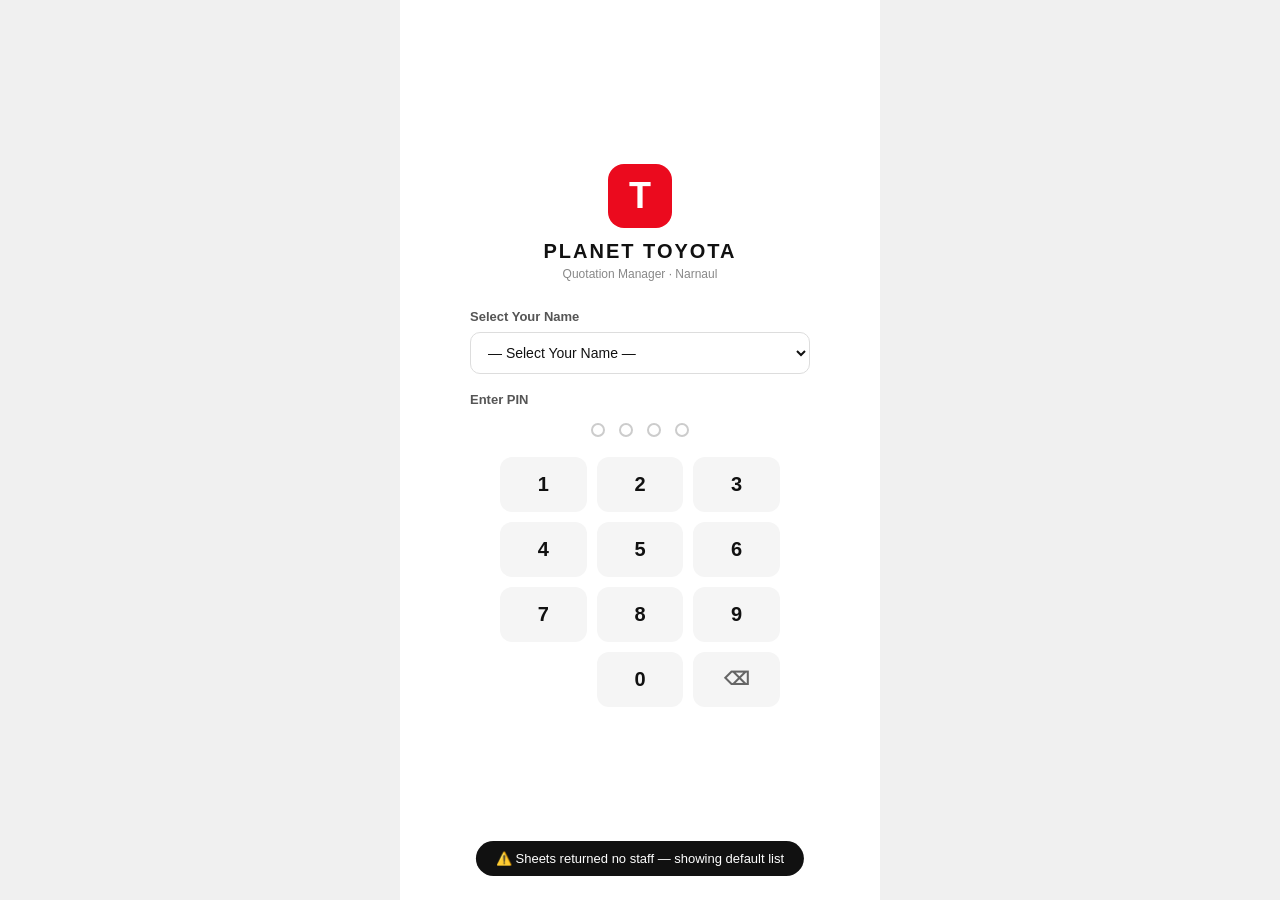
==== commit 9ec9e193: "Add files via upload" ====
--- a/index.html
+++ b/index.html
@@ -1,5 +1,4 @@
 <!DOCTYPE html>
-<!-- saved from url=(0056)file:///C:/Users/Piyush%20Sanghi/Downloads/index_16.html -->
 <html lang="en"><head><meta http-equiv="Content-Type" content="text/html; charset=UTF-8">
 
 <meta name="viewport" content="width=device-width, initial-scale=1.0, maximum-scale=1.0, user-scalable=no">
@@ -189,8 +188,16 @@
 @media print {
   @page {
     size: A4 portrait;
-    margin: 8mm;
+    margin: 0mm;
   }
+  header, footer, nav,
+  .topbar, .no-print,
+  .btn-primary, .btn-whatsapp, .btn-outline, .btn-row,
+  .sync-toast, #screen-home, #screen-dashboard,
+  #screen-form, #screen-login, #screen-manpower {
+    display: none !important;
+  }
+  /* Hide browser's own header/footer (URL, date, page number) */
   /* Hide everything except the quotation document */
   .no-print,
   .topbar,
@@ -225,7 +232,7 @@
   .qdoc-total-row { color: #EB0A1E !important; border-top: 2px solid #EB0A1E !important; }
 
   /* Page settings */
-  @page { margin: 10mm; size: A4; }
+  @page { margin: 0mm; size: A4 portrait; }
 }
 
 /* ===== SCROLLBAR ===== */
@@ -1943,17 +1950,17 @@
   <div id="quote-print-area" style="font-family:Arial,Helvetica,sans-serif;background:#fff;width:100%;box-sizing:border-box;border:2px solid #EB0A1E;color:#111;">
 
     <!-- ═══ HEADER ═══ -->
-    <div style="padding:14px 18px 0;background:#fff;border-bottom:2px solid #EB0A1E;">
+    <div style="padding:10px 16px 0;background:#fff;border-bottom:2px solid #EB0A1E;">
       <div style="display:flex;align-items:flex-start;justify-content:space-between;gap:10px;">
 
-        <!-- Awesome -->
+        <!-- Awesome logo -->
         <div style="flex:0 0 70px;">
-          <span style="font-size:13px;color:#aaa;font-style:italic;font-family:'Comic Sans MS',cursive;">Awesome</span>
+          <img src="data:image/jpeg;base64,${document.getElementById('img-awesome').dataset.b64}" style="width:64px;height:auto;display:block;" />
         </div>
 
         <!-- Center brand -->
         <div style="flex:1;text-align:center;">
-          <div style="font-size:30px;font-weight:900;color:#EB0A1E;letter-spacing:3px;font-family:'Arial Black','Arial Bold',Arial,sans-serif;line-height:1.1;margin-bottom:4px;">PLANET TOYOTA</div>
+          <div style="font-size:26px;font-weight:900;color:#EB0A1E;letter-spacing:2px;font-family:'Arial Black','Arial Bold',Arial,sans-serif;line-height:1.1;margin-bottom:3px;">PLANET TOYOTA</div>
           <div style="font-size:10px;color:#444;margin-bottom:2px;">Sanghi Autoplex Private Limited</div>
           <div style="font-size:10.5px;font-weight:700;color:#111;margin-bottom:2px;">Auth. Dealer: Toyota Kirloskar Motor Pvt. Ltd.</div>
           <div style="font-size:9.5px;color:#555;margin-bottom:3px;">Singhana Road, Narnaul, Haryana &mdash; 123001</div>
@@ -1967,7 +1974,7 @@
       </div>
 
       <!-- Quote bar -->
-      <div style="display:flex;justify-content:space-between;align-items:center;background:#EB0A1E;margin:10px -18px 0;padding:7px 16px;">
+      <div style="display:flex;justify-content:space-between;align-items:center;background:#EB0A1E;margin:8px -16px 0;padding:6px 14px;">
         <div style="font-size:9px;font-weight:800;color:#fff;background:rgba(0,0,0,0.15);padding:2px 8px;border-radius:3px;">Quote No: <span style="font-family:monospace;">${q.id}</span></div>
         <div style="font-size:10px;font-weight:800;color:#fff;letter-spacing:1px;">QUOTATION CUM PROFORMA INVOICE</div>
         <div style="font-size:9px;font-weight:700;color:#fff;">Date: ${q.date}</div>
@@ -1976,15 +1983,15 @@
 
     <!-- ═══ CUSTOMER + VEHICLE ═══ -->
     <div style="display:grid;grid-template-columns:1fr 1fr;border-bottom:1px solid #e0e0e0;">
-      <div style="padding:11px 14px;border-right:1px solid #e0e0e0;">
+      <div style="padding:9px 12px;border-right:1px solid #e0e0e0;">
         <div style="font-size:8px;font-weight:700;color:#888;letter-spacing:1.2px;margin-bottom:5px;">CUSTOMER DETAILS</div>
-        <div style="font-size:15px;font-weight:800;color:#111;margin-bottom:4px;">${q.cust.name||"&mdash;"}</div>
+        <div style="font-size:14px;font-weight:800;color:#111;margin-bottom:3px;">${q.cust.name||"&mdash;"}</div>
         <div style="font-size:9.5px;color:#444;margin-bottom:2px;">&#128222; ${q.cust.phone||""}</div>
         <div style="font-size:9.5px;color:#444;">&#128205; ${q.cust.city||""}${q.reg?.state?", "+q.reg.state:""}</div>
       </div>
-      <div style="padding:11px 14px;">
+      <div style="padding:9px 12px;">
         <div style="font-size:8px;font-weight:700;color:#888;letter-spacing:1.2px;margin-bottom:5px;">VEHICLE DETAILS</div>
-        <div style="font-size:15px;font-weight:800;color:#111;margin-bottom:4px;">${q.veh.model||"&mdash;"}</div>
+        <div style="font-size:14px;font-weight:800;color:#111;margin-bottom:3px;">${q.veh.model||"&mdash;"}</div>
         <div style="font-size:9.5px;color:#444;margin-bottom:2px;">${q.veh.variant||""}</div>
         <div style="font-size:9.5px;font-weight:700;color:#EB0A1E;">&#127758; ${q.veh.colour||""}${q.veh.interior?" &amp; "+q.veh.interior:""}</div>
       </div>
@@ -2000,7 +2007,7 @@
     </div>
 
     <!-- ═══ PRICE BREAKUP ═══ -->
-    <div style="padding:10px 14px;">
+    <div style="padding:8px 12px;">
       <div style="font-size:9px;font-weight:800;color:#EB0A1E;letter-spacing:1px;margin-bottom:6px;padding-bottom:5px;border-bottom:1.5px solid #EB0A1E;">PRICE BREAKUP</div>
 
       <!-- Two column price table -->
@@ -2011,10 +2018,10 @@
           ${col1.map(([l,v,sub])=>`
             <div style="display:flex;justify-content:space-between;align-items:baseline;padding:6px 0;border-bottom:1px solid #f2f2f2;">
               <div>
-                <div style="font-size:11px;color:#222;">${l}</div>
+                <div style="font-size:10.5px;color:#222;">${l}</div>
                 ${sub?`<div style="font-size:8px;color:#aaa;margin-top:1px;">${sub}</div>`:""}
               </div>
-              <div style="font-size:11px;font-weight:700;color:#111;white-space:nowrap;margin-left:8px;">${formatINR(v)}</div>
+              <div style="font-size:10.5px;font-weight:700;color:#111;white-space:nowrap;margin-left:8px;">${formatINR(v)}</div>
             </div>`).join("")}
         </div>
 
@@ -2023,10 +2030,10 @@
           ${col2.map(([l,v,sub])=>`
             <div style="display:flex;justify-content:space-between;align-items:baseline;padding:6px 0;border-bottom:1px solid #f2f2f2;">
               <div>
-                <div style="font-size:11px;color:#222;">${l}</div>
+                <div style="font-size:10.5px;color:#222;">${l}</div>
                 ${sub?`<div style="font-size:8px;color:#aaa;margin-top:1px;">${sub}</div>`:""}
               </div>
-              <div style="font-size:11px;font-weight:700;color:#111;white-space:nowrap;margin-left:8px;">${formatINR(v)}</div>
+              <div style="font-size:10.5px;font-weight:700;color:#111;white-space:nowrap;margin-left:8px;">${formatINR(v)}</div>
             </div>`).join("")}
           ${discAmt>0?`
             <div style="display:flex;justify-content:space-between;padding:6px 0;border-bottom:1px solid #f2f2f2;">
@@ -2038,15 +2045,15 @@
       </div>
 
       <!-- GRAND TOTAL -->
-      <div style="display:flex;justify-content:space-between;align-items:center;margin-top:10px;padding:10px 14px;background:#EB0A1E;border-radius:4px;">
-        <div style="font-size:16px;font-weight:900;color:#fff;letter-spacing:0.5px;">GRAND TOTAL</div>
-        <div style="font-size:22px;font-weight:900;color:#fff;font-family:'Arial Black',Arial,sans-serif;letter-spacing:1px;">${formatINR(p.orp)}</div>
+      <div style="display:flex;justify-content:space-between;align-items:center;margin-top:8px;padding:8px 12px;background:#EB0A1E;border-radius:4px;">
+        <div style="font-size:15px;font-weight:900;color:#fff;letter-spacing:0.5px;">GRAND TOTAL</div>
+        <div style="font-size:19px;font-weight:900;color:#fff;font-family:'Arial Black',Arial,sans-serif;letter-spacing:0.5px;">${formatINR(p.orp)}</div>
       </div>
 
       <!-- Amount in words -->
       <div style="margin-top:8px;padding:7px 12px;background:#fffde7;border:1px solid #ffe082;border-radius:3px;">
-        <span style="font-size:8px;font-weight:800;color:#888;letter-spacing:0.5px;">AMOUNT IN WORDS: </span>
-        <span style="font-size:10px;font-weight:700;color:#333;">Rupees ${numToWords(p.orp)} Only</span>
+        <span style="font-size:7.5px;font-weight:800;color:#888;letter-spacing:0.5px;">AMOUNT IN WORDS: </span>
+        <span style="font-size:9px;font-weight:700;color:#333;">Rupees ${numToWords(p.orp)} Only</span>
       </div>
 
       <!-- Note -->
@@ -2057,7 +2064,7 @@
     </div>
 
     <!-- ═══ FOOTER ═══ -->
-    <div style="border-top:1px solid #e0e0e0;padding:10px 14px 8px;">
+    <div style="border-top:1px solid #e0e0e0;padding:8px 12px 6px;">
       <div style="display:grid;grid-template-columns:90px 1fr 1fr 80px;gap:10px;align-items:start;">
 
         <!-- QR -->
@@ -2250,9 +2257,8 @@
   const vehModel = (q?.veh?.model||"").replace(/Toyota\s*/i,"").trim();
   const fileName = "Planet Toyota - Quotation - "+custName+" - "+vehModel;
 
-  toast("⏳ Generating PDF...", 5000);
-
-  // Load libraries in parallel
+  toast("⏳ Preparing quotation...", 10000);
+
   function loadScript(src) {
     return new Promise((res, rej) => {
       if(document.querySelector(`script[src="${src}"]`)) { res(); return; }
@@ -2263,129 +2269,100 @@
   }
 
   try {
-    // Load html2canvas + jsPDF
-    await Promise.all([
-      loadScript("https://cdnjs.cloudflare.com/ajax/libs/html2canvas/1.4.1/html2canvas.min.js"),
-      loadScript("https://cdnjs.cloudflare.com/ajax/libs/jspdf/2.5.1/jspdf.umd.min.js")
-    ]);
-
-    // ── Clone and render at A4 width off-screen so nothing gets clipped ──
-    const A4_PX = 794;
-
-    // Create off-screen container
-    const offscreen = document.createElement("div");
-    offscreen.style.cssText = "position:fixed;left:-9999px;top:0;width:"+A4_PX+"px;background:#fff;z-index:-1;";
-    const clone = printArea.cloneNode(true);
-    clone.style.cssText = "width:"+A4_PX+"px;min-width:"+A4_PX+"px;max-width:"+A4_PX+"px;box-sizing:border-box;border-radius:0;margin:0;";
-    offscreen.appendChild(clone);
-    document.body.appendChild(offscreen);
-
-    // Wait for layout
-    await new Promise(r => setTimeout(r, 500));
-
-    const docW = clone.scrollWidth;
-    const docH = clone.scrollHeight;
-
-    const canvas = await html2canvas(clone, {
-      scale: 2.5,
+    await loadScript("https://cdnjs.cloudflare.com/ajax/libs/html2canvas/1.4.1/html2canvas.min.js");
+    await loadScript("https://cdnjs.cloudflare.com/ajax/libs/jspdf/2.5.1/jspdf.umd.min.js");
+
+    // ── Strategy: create a full A4 iframe, inject the quotation HTML,
+    //    render it at proper width, then capture with html2canvas ──
+    const A4_W = 794;   // px at 96dpi
+    const A4_H = 1123;  // px at 96dpi
+
+    // Build a standalone HTML page with the quotation
+    const quoteHTML = `<!DOCTYPE html>
+<html><head>
+<meta charset="utf-8">
+<style>
+  * { box-sizing: border-box; margin: 0; padding: 0; }
+  html, body {
+    width: ${A4_W}px;
+    min-height: ${A4_H}px;
+    background: #fff;
+    font-family: Arial, Helvetica, sans-serif;
+    -webkit-print-color-adjust: exact;
+    print-color-adjust: exact;
+  }
+</style>
+</head><body>${printArea.outerHTML}</body></html>`;
+
+    // Create hidden iframe
+    const iframe = document.createElement("iframe");
+    iframe.style.cssText = "position:fixed;left:-9999px;top:0;width:"+A4_W+"px;height:"+A4_H+"px;border:none;visibility:hidden;";
+    document.body.appendChild(iframe);
+
+    // Write content to iframe
+    iframe.contentDocument.open();
+    iframe.contentDocument.write(quoteHTML);
+    iframe.contentDocument.close();
+
+    // Wait for iframe to render fully
+    await new Promise(r => setTimeout(r, 800));
+
+    // Get the actual content element inside iframe
+    const iframeEl = iframe.contentDocument.getElementById("quote-print-area");
+
+    // Capture with html2canvas inside iframe context
+    const canvas = await html2canvas(iframeEl || iframe.contentDocument.body, {
+      scale: 2,
       useCORS: true,
       allowTaint: true,
       backgroundColor: "#ffffff",
       logging: false,
-      imageTimeout: 15000,
-      width: docW,
-      height: docH,
-      windowWidth: A4_PX,
-      windowHeight: docH,
-      x: 0,
-      y: 0
+      width: A4_W,
+      height: iframeEl ? iframeEl.scrollHeight : A4_H,
+      windowWidth: A4_W,
+      windowHeight: A4_H,
+      scrollX: 0,
+      scrollY: 0
     });
 
-    // Remove off-screen clone
-    document.body.removeChild(offscreen);
-
-    // Build EXACTLY A4 single page PDF — content scales to fit, no clipping
+    document.body.removeChild(iframe);
+
+    // ── Build PDF ──
     const { jsPDF } = window.jspdf;
-    const imgData = canvas.toDataURL("image/jpeg", 0.97);
-    const pdfW = 210;  // A4 width mm
-    const pdfH = 297;  // A4 height mm
-    const margin = 5;  // 5mm margin all sides
-
-    const pdf = new jsPDF({
-      orientation: "p",
-      unit: "mm",
-      format: [pdfW, pdfH]
-    });
-
-    // Scale image to fill A4 width exactly, then check height fits
-    const availW = pdfW - margin * 2;
-    const availH = pdfH - margin * 2;
-    const imgRatio = canvas.height / canvas.width;
-
-    let drawW = availW;
-    let drawH = availW * imgRatio;
-
-    // If height exceeds page, scale down further to fit height
-    if(drawH > availH) {
-      drawH = availH;
-      drawW = availH / imgRatio;
-    }
-
-    // Centre on page
-    const drawX = margin + (availW - drawW) / 2;
-    const drawY = margin + (availH - drawH) / 2;
-
-    pdf.addImage(imgData, "JPEG", drawX, drawY, drawW, drawH, undefined, "FAST");
-
-    // Try sharing as PDF file (Android Chrome supports this)
-    if(navigator.share && navigator.canShare) {
-      const pdfBlob = pdf.output("blob");
-      const pdfFile = new File([pdfBlob], fileName+".pdf", { type: "application/pdf" });
-      if(navigator.canShare({ files: [pdfFile] })) {
-        try {
-          await navigator.share({
-            title: fileName,
-            text: `Dear ${q?.cust?.name||"Customer"}, please find your quotation for ${q?.veh?.model||""} from Planet Toyota, Narnaul. Quote No: ${q?.id||""}`,
-            files: [pdfFile]
-          });
-          toast("✅ PDF shared!");
-          return;
-        } catch(shareErr) {
-          if(shareErr.name === "AbortError") return;
-          // PDF share failed — fallback to image share
-        }
-      }
-    }
-
-    // Fallback 1: Share as high-quality JPEG image
+    const pdfW = 210; const pdfH = 297; const mg = 5;
+    const pdf = new jsPDF({ orientation:"p", unit:"mm", format:[pdfW, pdfH] });
+    const avW = pdfW - mg*2;
+    const ratio = canvas.height / canvas.width;
+    const dW = avW;
+    const dH = avW * ratio;
+    pdf.addImage(canvas.toDataURL("image/jpeg", 0.97), "JPEG", mg, mg, dW, dH, undefined, "FAST");
+
+    // ── Share as PNG (shows inline in WhatsApp) ──
     if(navigator.share) {
-      canvas.toBlob(async (blob) => {
-        const imgFile = new File([blob], fileName+".jpg", { type: "image/jpeg" });
-        try {
-          await navigator.share({
-            title: fileName,
-            files: [imgFile]
-          });
-          toast("✅ Quotation shared!");
-        } catch(e) {
-          if(e.name !== "AbortError") {
-            // Fallback 2: Download PDF
+      await new Promise(resolve => {
+        canvas.toBlob(async blob => {
+          const imgFile = new File([blob], fileName+".png", { type:"image/png" });
+          try {
+            await navigator.share({ title:fileName, files:[imgFile] });
+            toast("✅ Quotation shared!");
+          } catch(e) {
+            if(e.name==="AbortError"){ resolve(true); return; }
             pdf.save(fileName+".pdf");
-            toast("✅ PDF saved — open from Downloads to share on WhatsApp");
+            toast("✅ PDF saved — open from Downloads to share");
           }
-        }
-      }, "image/jpeg", 0.97);
+          resolve(true);
+        }, "image/png");
+      });
       return;
     }
 
-    // Fallback 2: Direct download
+    // Fallback: download PDF
     pdf.save(fileName+".pdf");
-    toast("✅ PDF saved to Downloads — share from there on WhatsApp");
+    toast("✅ PDF saved to Downloads");
 
   } catch(e) {
-    toast("⚠️ " + (e.message||"Could not generate PDF"));
-    // Last resort: print dialog
-    window.print();
+    console.error("sharePDF error:", e);
+    toast("⚠️ " + (e.message||"Could not generate"));
   }
 }
 
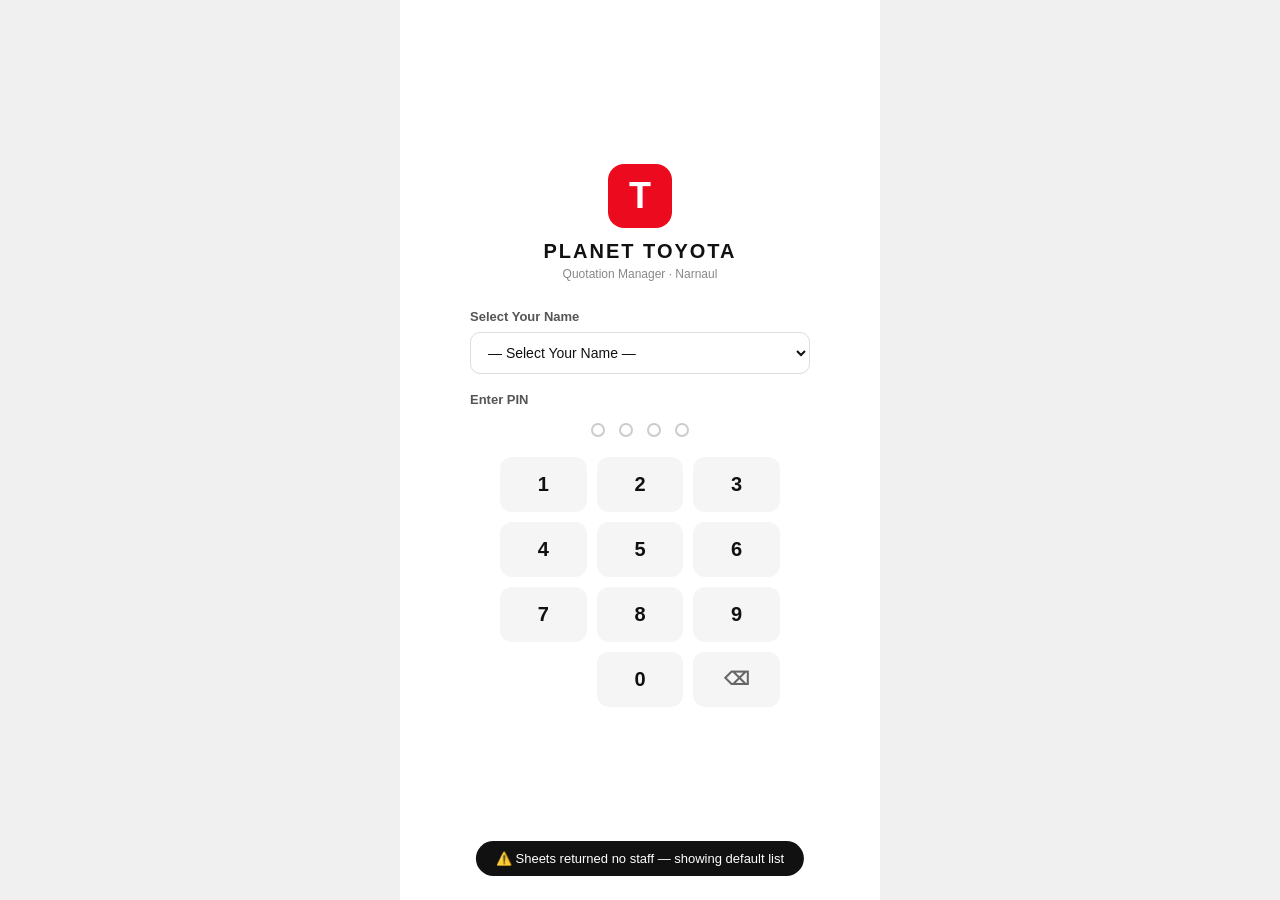
==== commit 17798336: "Add files via upload" ====
--- a/index.html
+++ b/index.html
@@ -391,7 +391,7 @@
 // Single source of truth for all constants and shared functions
 // ============================================================
 
-const SHEETS_URL = "https://script.google.com/macros/s/AKfycbyMZO578v1-FDaBOBv-6XxpiBt9W7-WHLwRN_rgjd40PyZ8rtSFL8mdqmu6PDFXZmXZ/exec";
+const SHEETS_URL = "https://script.google.com/macros/s/AKfycby_0dZ5rO7PsHaXKLi1Tv6419_CeeBFKay9y0hH5GZuP8OF0enj2t0v8uyHPV7Tzz1-/exec";
 // STAFF_KEY removed — staff no longer stored in localStorage
 const SK        = "pt_qms_v4";
 
@@ -523,9 +523,9 @@
   const nm = normalizeModel(model);
   return VEHICLE_DATA.filter(r => normalizeModel(r["Model"]) === nm && r["Variant"] === variant);
 }
-function getVehicleRow(model, variant, colour) {
+function getVehicleRow(model, variant, colour, interior) {
   const nm = normalizeModel(model);
-  return VEHICLE_DATA.find(r => normalizeModel(r["Model"]) === nm && r["Variant"] === variant && (r["Colour"] === colour || r["Exterior Colour"] === colour)) || null;
+  return VEHICLE_DATA.find(r => normalizeModel(r["Model"]) === nm && r["Variant"] === variant && (r["Colour"] === colour || r["Exterior Colour"] === colour) && (!interior || r["Interior"] === interior)) || null;
 }
 
 
@@ -1701,7 +1701,7 @@
 }
 function onInteriorSelect() {
   const colour = formState.colour;
-  const row = getVehicleRow(formState.model, formState.variant, colour);
+  const row = getVehicleRow(formState.model, formState.variant, colour, formState.interior);
   if(row) {
     const g = (keys) => { for(const k of keys){ if(row[k]!==undefined && row[k]!=="") return row[k]; } return ""; };
     formState.suffix   = g(["Suffix Code","Suffix","Code"]);
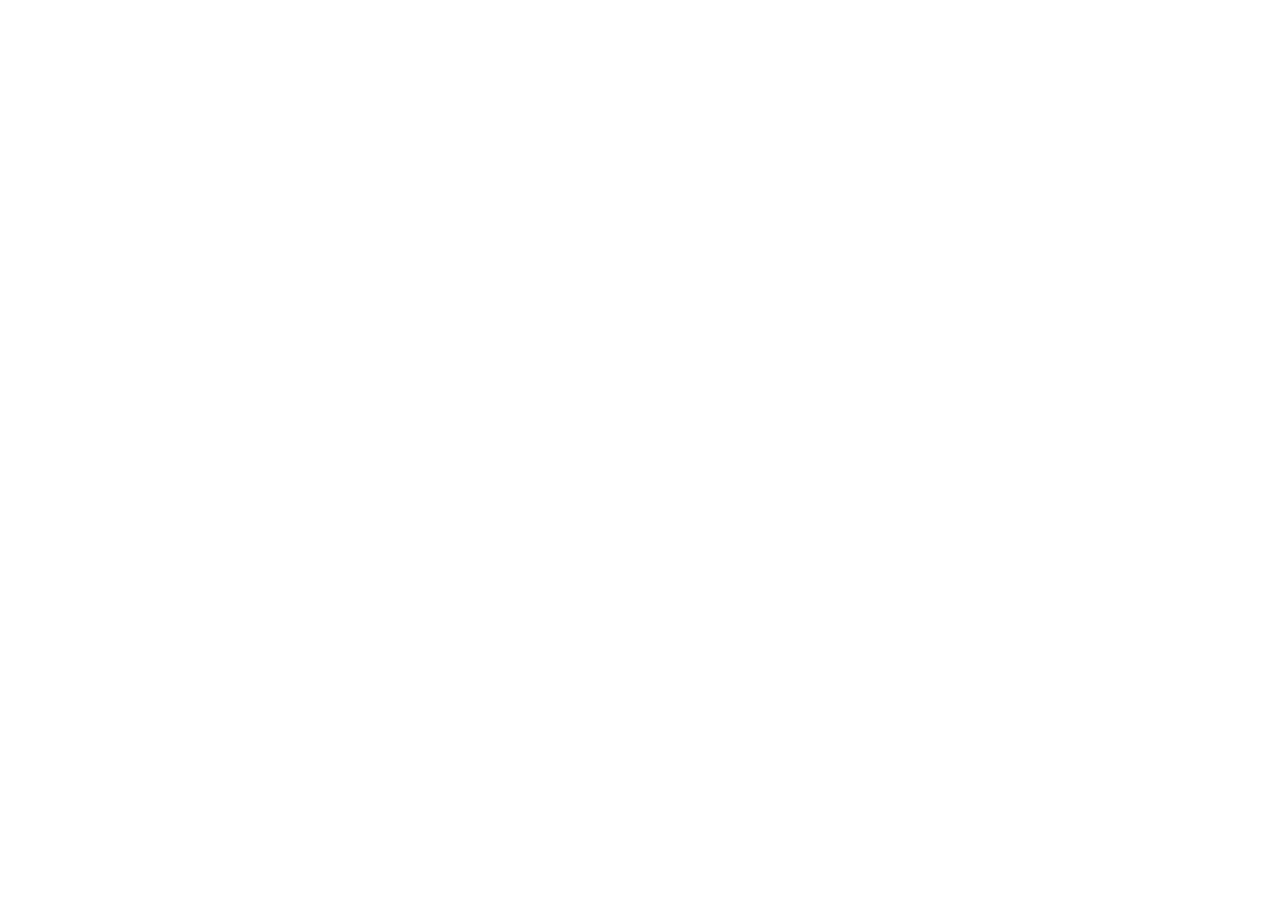
==== commit d20ffb5b: "Add files via upload" ====
--- a/index.html
+++ b/index.html
@@ -641,7 +641,7 @@
     }
     if(typeof resolve === "function") resolve();
   };
-  script.src = SHEETS_URL+"?action=getVehicles&callback="+callbackName+"&t="+Date.now();
+  script.src = SHEETS_URL+"?action=getVehicles&callback="+callbackName+"&ptk="+ptTok()+"&t="+Date.now();
   script.onerror = () => {
     clearTimeout(timeout);
     delete window[callbackName];
@@ -667,6 +667,111 @@
 // ============================================================
 // LOGIN
 // ============================================================
+/* ═══════════ STAFF PORTAL — single login (replaces this app's own PIN) ═══════════ */
+var PT_PORTAL_URL = 'https://planettoyota.github.io/main/';
+var PT_APP_ID = 'QMS';          // must match the App ID in the portal's Apps list
+function ptPortalVerify() {          // asks the portal: is this phone logged in, and allowed in this app?
+  return new Promise(function (resolve, reject) {
+    var s = null;
+    try { s = JSON.parse(localStorage.getItem('pt_portal') || 'null'); } catch (e) {}
+    if (!s || !s.token || !s.api) { reject({ code: 'LOGIN', message: 'Please log in to the Staff Portal.' }); return; }
+    fetch(s.api + '?payload=' + encodeURIComponent(JSON.stringify({ action: 'verify', token: s.token, app: PT_APP_ID })) + '&n=' + Date.now())
+      .then(function (r) { return r.json(); })
+      .then(function (j) {
+        if (j && j.ok) resolve({ name: j.user.name, empId: j.user.empId, role: j.role, reportsTo: j.reportsTo || '', roster: j.roster || [] });
+        else reject({ code: j && j.code === 'AUTH' ? 'LOGIN' : 'DENIED', message: (j && j.error) || 'You do not have access to this app.' });
+      })
+      .catch(function () { reject({ code: 'OFFLINE', message: 'Could not check your login. Check your internet and try again.' }); });
+  });
+}
+function ptTok() { try { return (JSON.parse(localStorage.getItem('pt_portal') || 'null') || {}).token || ''; } catch (e) { return ''; } }
+function ptBody(obj) { return JSON.stringify(Object.assign({ ptk: ptTok() }, obj)); }   // adds the portal login to a request
+function ptSameName(a, b) {
+  function n(s) { return String(s || '').toLowerCase().replace(/\s+/g, ' ').trim(); }
+  return n(a) === n(b);
+}
+function ptGate(title, msg, retry) { // full-screen notice while checking, or when access is refused
+  var o = document.getElementById('ptGate');
+  if (!o) {
+    o = document.createElement('div'); o.id = 'ptGate';
+    o.style.cssText = 'position:fixed;inset:0;z-index:99999;background:#fff;color:#111;display:flex;flex-direction:column;align-items:center;justify-content:center;padding:28px;text-align:center;font-family:-apple-system,Segoe UI,Roboto,Arial,sans-serif';
+    document.body.appendChild(o);
+  }
+  o.innerHTML = '';
+  function el(tag, css, text) { var e = document.createElement(tag); e.style.cssText = css; e.textContent = text; o.appendChild(e); return e; }
+  el('div', 'font-size:19px;font-weight:800;margin-bottom:8px', title);
+  el('div', 'font-size:14px;color:#555;max-width:320px;line-height:1.5;margin-bottom:22px', msg);
+  if (retry !== undefined) {
+    var btn = 'border:none;border-radius:12px;padding:13px 22px;font-size:15px;font-weight:700;cursor:pointer;width:100%;max-width:280px;margin-bottom:10px;';
+    if (retry) el('button', btn + 'background:#111;color:#fff', 'Try again').onclick = function () { location.reload(); };
+    el('button', btn + (retry ? 'background:#eee;color:#111' : 'background:#111;color:#fff'), 'Go to Staff Portal').onclick = function () { location.href = PT_PORTAL_URL; };
+  }
+}
+function ptGateHide() { var o = document.getElementById('ptGate'); if (o) o.remove(); }
+function ptEnter(onOk) {             // onOk({name, empId, role}) runs only for a valid portal login
+  ptGate('Checking your login…', 'Please wait.');
+  ptPortalVerify().then(onOk, function (e) {
+    if (e.code === 'LOGIN') { location.replace(PT_PORTAL_URL); return; }
+    ptGate(e.code === 'OFFLINE' ? 'No connection' : 'No access', e.message, e.code === 'OFFLINE');
+  });
+}
+/* ═══════════════════════════════════════════════════════════════════════════════ */
+
+// The portal is the master for who uses QMS, their role and their Team Leader. This lays that over the QMS staff list:
+// roles follow the portal, new people are added, and each GEM's team follows "Reports to" in the portal.
+function ptMergeRoster(staff, roster) {
+  staff = staff.map(function (s) { return { ...s }; });
+  if (!roster || !roster.length) return staff;
+  const short = { se: ROLE.EXEC, gem: ROLE.EXEC, tl: ROLE.TL, sm: ROLE.SM, gm: ROLE.GM, owner: ROLE.OWNER };
+  const toRole = function (r) { r = String(r || '').toLowerCase().trim(); return Object.values(ROLE).find(function (v) { return v.toLowerCase() === r; }) || short[r] || null; };
+  const find = function (name) { return staff.find(function (x) { return ptSameName(x.name, name); }); };
+  roster.forEach(function (m) {
+    const role = toRole(m.role); let s = find(m.name);
+    if (!s) { if (!m.active || !role) return; staff.push({ id: 'p_' + m.empId, name: m.name, role: role, pin: '', teamId: null, mobile: '' }); }
+    else if (role) s.role = role;
+  });
+  if (roster.some(function (m) { return m.reportsTo; })) {
+    const used = new Set(staff.map(function (s) { return s.teamId; }).filter(Boolean)); let n = 0;
+    roster.forEach(function (m) {            // every Team Leader named in the portal gets a team
+      const tl = m.reportsTo && find(m.reportsTo);
+      if (tl && !tl.teamId) { do { n++; } while (used.has('P' + n)); tl.teamId = 'P' + n; used.add(tl.teamId); }
+    });
+    roster.forEach(function (m) {            // each GEM sits in the team of the person he reports to
+      const s = find(m.name); if (!s || s.role !== ROLE.EXEC) return;
+      const tl = m.reportsTo && find(m.reportsTo);
+      s.teamId = tl ? tl.teamId : null;
+    });
+  }
+  return staff;
+}
+
+// Opens QMS for the person logged in to the portal.
+function ptStart() {
+  var staffDone = false, who;
+  function finish() {
+    if (!staffDone || !who) return;
+    var staff = ptMergeRoster(LOADED_STAFF || DEFAULT_STAFF, who.roster);
+    LOADED_STAFF = staff;
+    var user = staff.find(function (s) { return ptSameName(s.name, who.name); });
+    if (!user) {
+      ptGate('Role not set', 'Your QMS role in the portal ("' + who.role + '") is not one QMS knows. Ask the admin to choose: Owner, GM Sales, Sales Manager, Team Leader or Guest Experience Manager.', false);
+      return;
+    }
+    currentUser = { ...user };
+    ptGateHide();
+    loadVehicleData();
+    syncQuotesFromSheets(null);
+    loadMonthlyTargetFromSheets();
+    if ([ROLE.OWNER, ROLE.GM, ROLE.SM, ROLE.TL].includes(user.role)) goTo("dashboard");
+    else goTo("home");
+  }
+  ptEnter(function (p) { who = p; finish(); });
+  fetchStaffFromSheets(function (staff) {
+    if (staff && staff.length > 0) LOADED_STAFF = staff;
+    staffDone = true; finish();
+  });
+}
+
 function initLogin() {
   pinBuffer="";
   buildPinPad(); renderPinDots();
@@ -738,7 +843,7 @@
     } catch(e) { console.log("Staff parse error:", e); }
     callback(null);
   };
-  script.src = SHEETS_URL+"?action=getStaff&callback="+cbName+"&t="+Date.now();
+  script.src = SHEETS_URL+"?action=getStaff&callback="+cbName+"&ptk="+ptTok()+"&t="+Date.now();
   script.onerror = ()=>{
     clearTimeout(timer); delete window[cbName];
     toast("⚠️ Apps Script unreachable — check deployment");
@@ -783,7 +888,7 @@
     else goTo("home");
   } else { errEl.textContent="Incorrect PIN. Please try again."; pinBuffer=""; renderPinDots(); }
 }
-function logout(){currentUser=null;pinBuffer="";initLogin();goTo("login");}
+function logout(){currentUser=null;location.href=PT_PORTAL_URL;}   // back to the Staff Portal
 
 // ============================================================
 // HOME (Sales Executive)
@@ -867,7 +972,7 @@
     }
     if(callback) callback();
   };
-  script.src = SHEETS_URL+"?action=getAllQuotes&callback="+cbName+"&t="+Date.now();
+  script.src = SHEETS_URL+"?action=getAllQuotes&callback="+cbName+"&ptk="+ptTok()+"&t="+Date.now();
   script.onerror = ()=>{ clearTimeout(timer); delete window[cbName]; if(callback) callback(); };
   document.head.appendChild(script);
 }
@@ -1194,7 +1299,7 @@
     fetch(SHEETS_URL, {
       method:"POST",
       headers:{"Content-Type":"text/plain;charset=utf-8"},
-      body:JSON.stringify({action:"saveSetting", key:"monthly_target", value:String(val)}),
+      body:ptBody({action:"saveSetting", key:"monthly_target", value:String(val)}),
       redirect:"follow"
     }).catch(()=>{});
   }
@@ -1220,7 +1325,7 @@
       }
     }
   };
-  script.src = SHEETS_URL+"?action=getSetting&key=monthly_target&callback="+cbName+"&t="+Date.now();
+  script.src = SHEETS_URL+"?action=getSetting&key=monthly_target&callback="+cbName+"&ptk="+ptTok()+"&t="+Date.now();
   script.onerror = ()=>{ clearTimeout(timer); delete window[cbName]; };
   document.head.appendChild(script);
 }
@@ -1458,7 +1563,7 @@
     const res = await fetch(SHEETS_URL, {
       method: "POST",
       headers: {"Content-Type":"text/plain;charset=utf-8"},
-      body: JSON.stringify({action:"saveStaff", staff:JSON.stringify(staff)}),
+      body: ptBody({action:"saveStaff", staff:JSON.stringify(staff)}),
       redirect: "follow"
     });
     const json = await res.json();
@@ -1492,7 +1597,7 @@
       } catch(e) { toast("⚠️ Could not parse staff data"); }
     } else { toast("⚠️ No staff data in Sheets yet — backup first"); }
   };
-  script.src = SHEETS_URL+"?action=getStaff&callback="+callbackName+"&t="+Date.now();
+  script.src = SHEETS_URL+"?action=getStaff&callback="+callbackName+"&ptk="+ptTok()+"&t="+Date.now();
   script.onerror = () => { clearTimeout(timeout); delete window[callbackName]; toast("⚠️ Restore failed"); };
   document.head.appendChild(script);
 }
@@ -2464,7 +2569,7 @@
   xhr.setRequestHeader("Content-Type","text/plain;charset=utf-8");
   xhr.onload = ()=> toast("☁️ Saved to Sheets");
   xhr.onerror = ()=> toast("📴 Saved locally");
-  xhr.send(JSON.stringify(payload));
+  xhr.send(ptBody(payload));
 }
 function loadFollowups() {
   try { return JSON.parse(localStorage.getItem("pt_followups_v1")||"[]"); } catch { return []; }
@@ -2683,7 +2788,7 @@
       statusDate: new Date().toLocaleDateString("en-IN",{day:"2-digit",month:"short",year:"numeric"}),
       statusBy: currentUser?.name||"",
     };
-    await fetch(SHEETS_URL, {method:"POST", headers:{"Content-Type":"text/plain;charset=utf-8"}, body:JSON.stringify(payload), redirect:"follow"});
+    await fetch(SHEETS_URL, {method:"POST", headers:{"Content-Type":"text/plain;charset=utf-8"}, body:ptBody(payload), redirect:"follow"});
   } catch(e) { console.log("Sync error:", e); }
 }
 
@@ -2697,7 +2802,7 @@
       followupStatus: fu.status||"",
       followupLogs: (fu.logs||[]).map(l=>`${l.date||""} [${l.by||""}]: ${l.note||""}`).join(" | "),
     };
-    await fetch(SHEETS_URL, {method:"POST", headers:{"Content-Type":"text/plain;charset=utf-8"}, body:JSON.stringify(payload), redirect:"follow"});
+    await fetch(SHEETS_URL, {method:"POST", headers:{"Content-Type":"text/plain;charset=utf-8"}, body:ptBody(payload), redirect:"follow"});
   } catch(e) { console.log("Followup sync error:", e); }
 }
 const _origRD = renderDashboard;
@@ -2709,7 +2814,7 @@
 
 // ── Page init ──
 window.addEventListener("DOMContentLoaded", function() {
-  initLogin();
+  ptStart();   // portal login replaces the PIN screen
 });
 
 // ── Real-time sync: poll Sheets every 30 seconds ──
